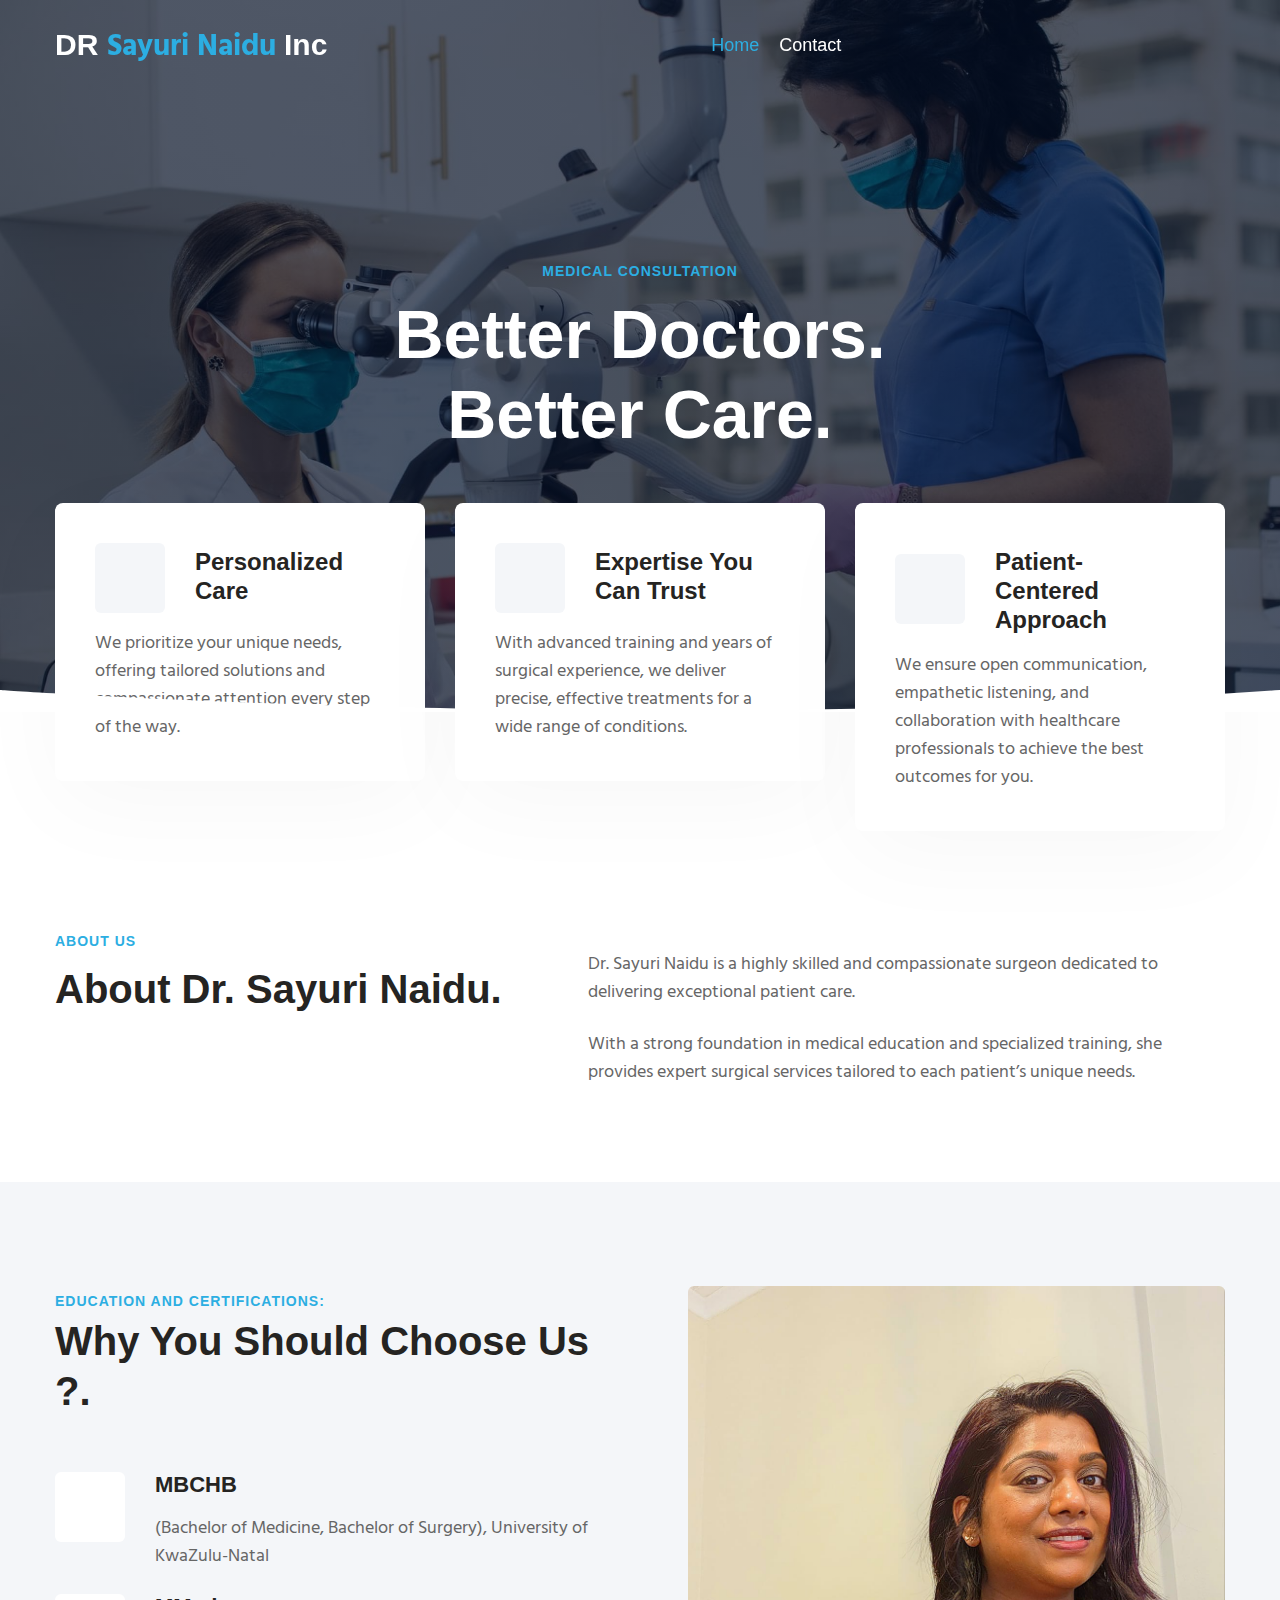
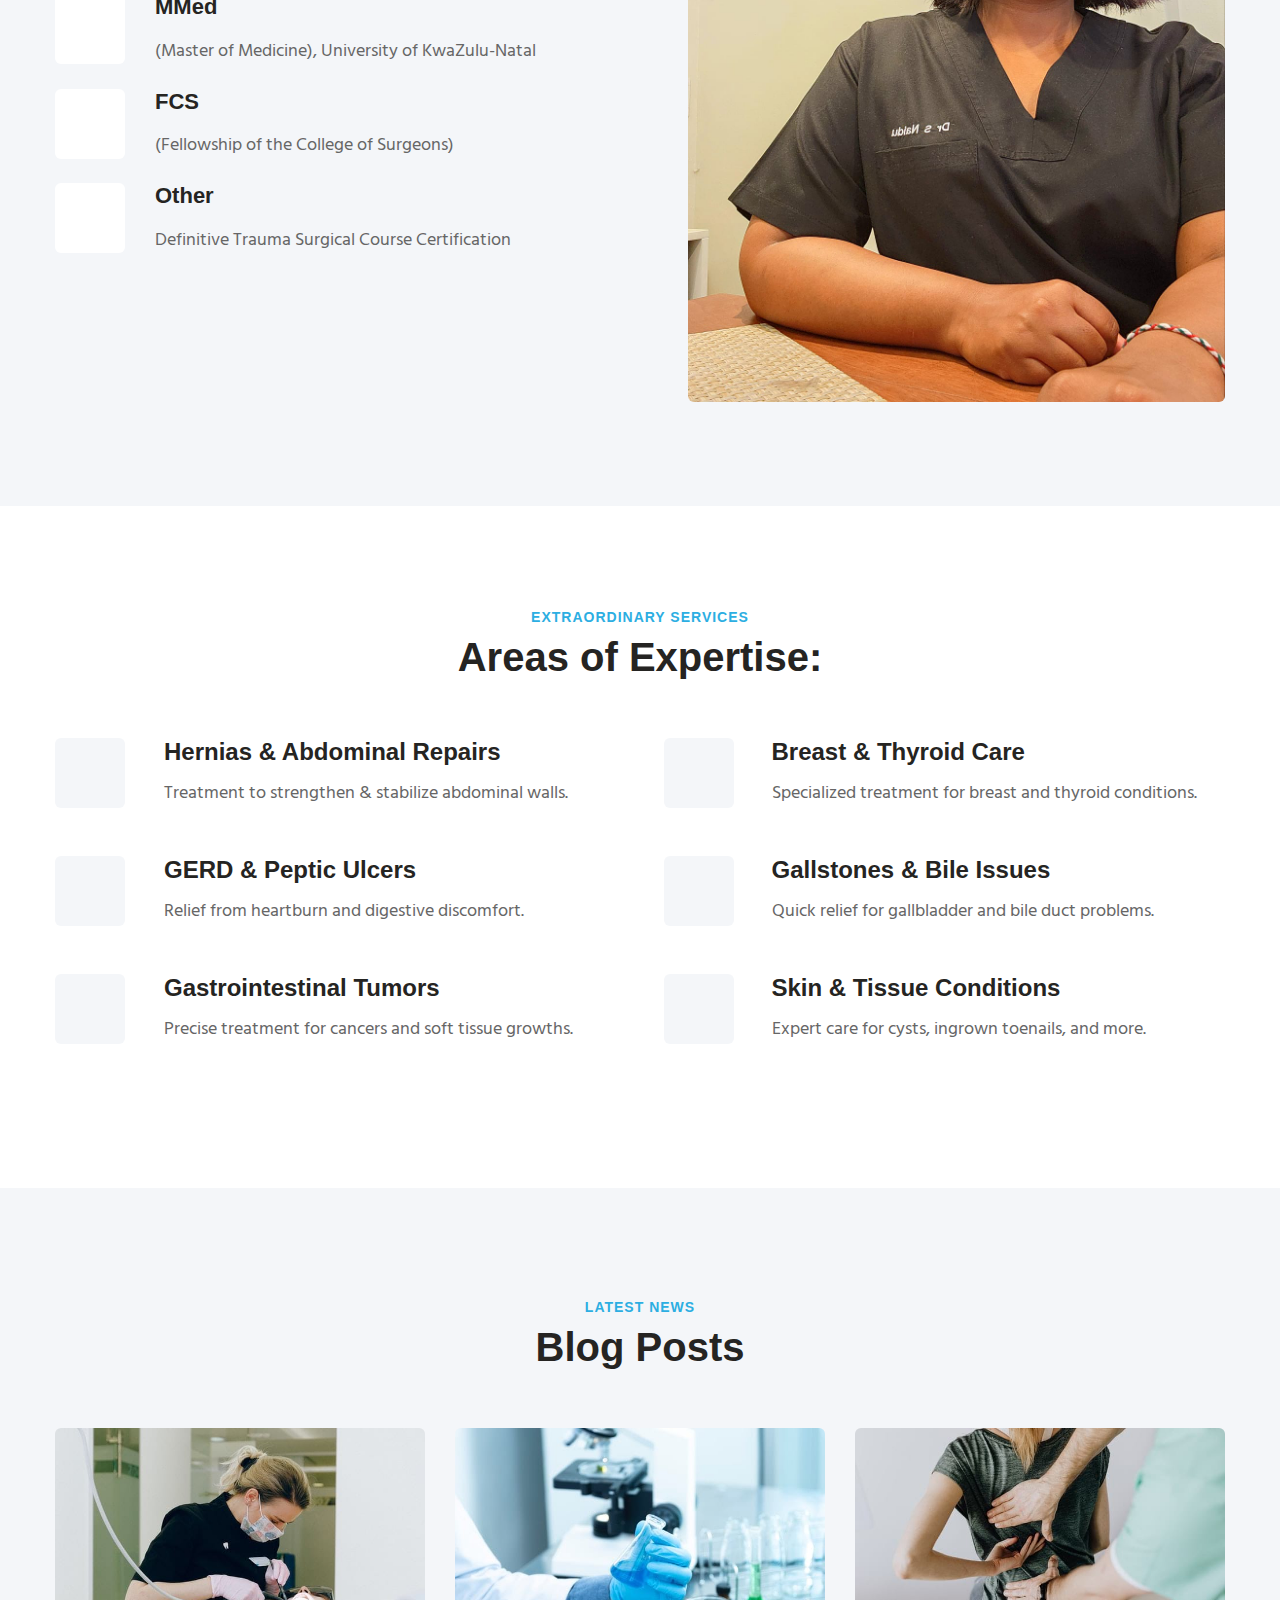
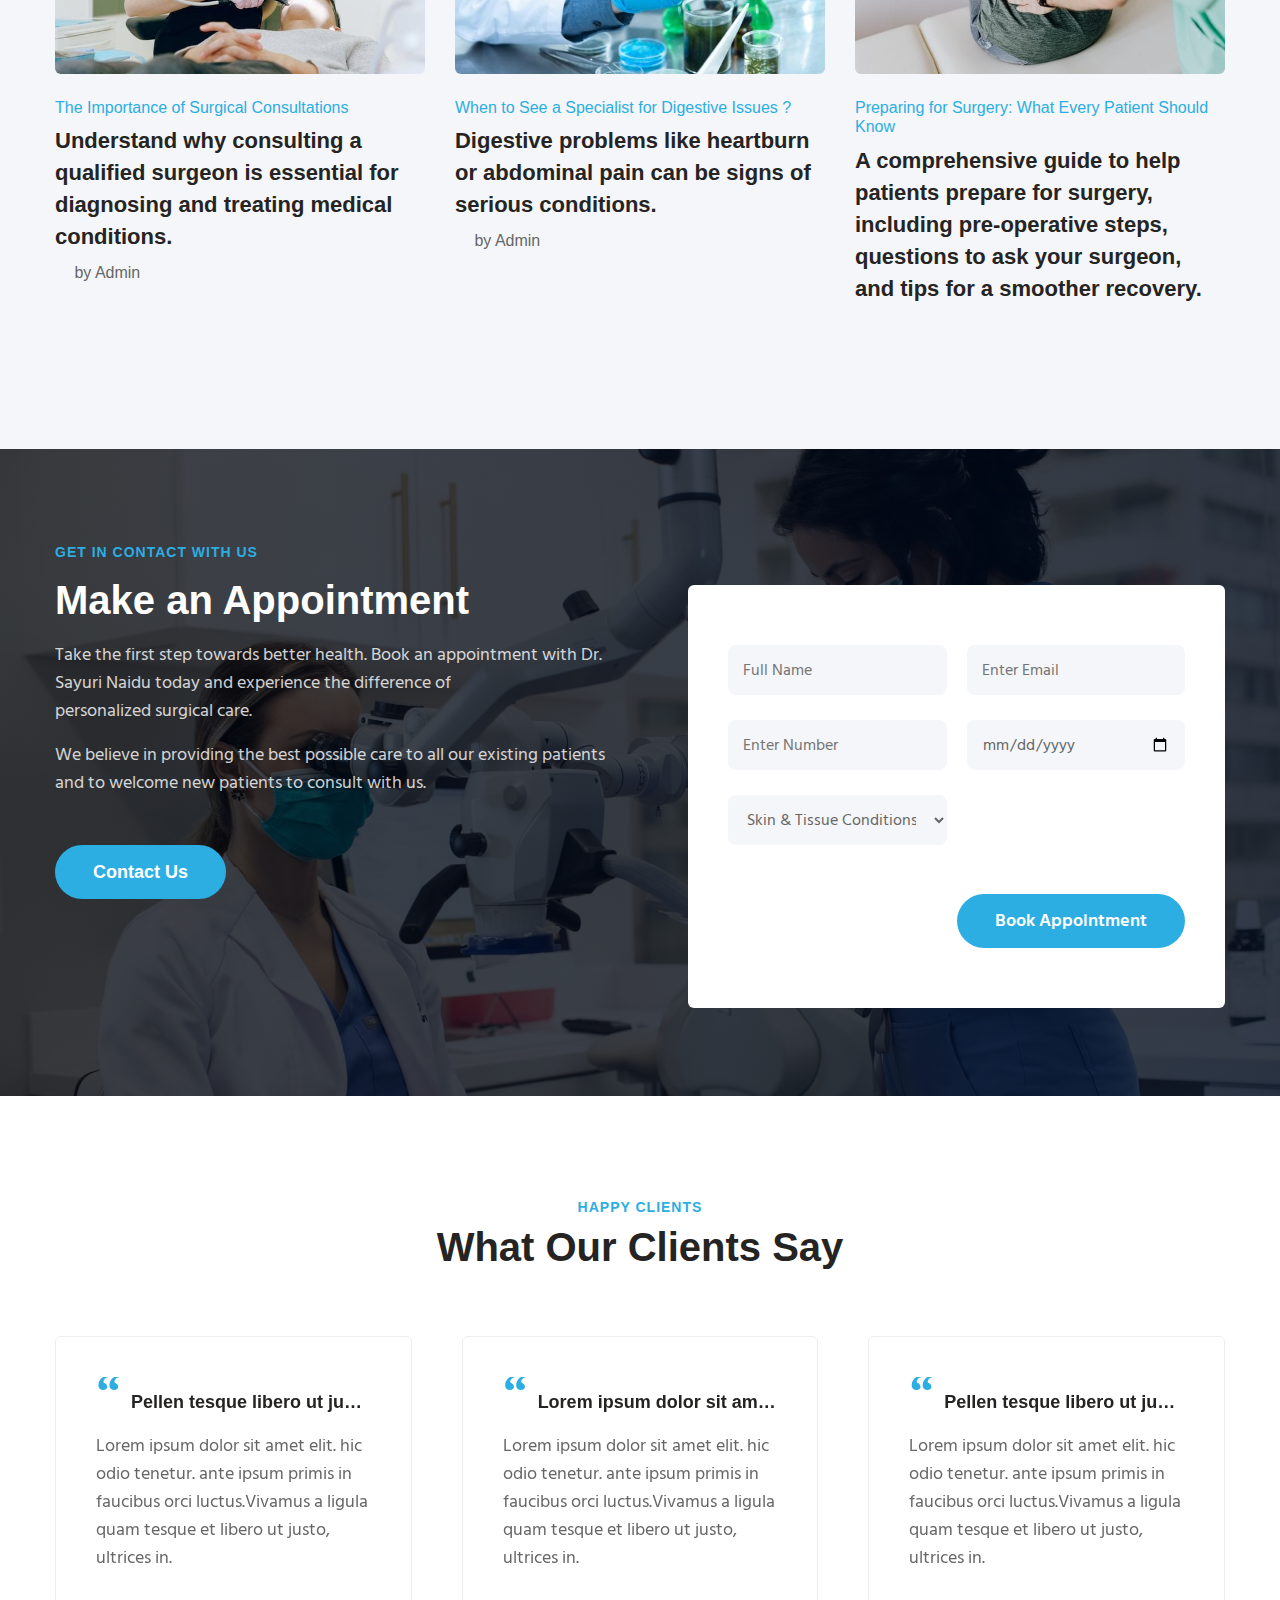
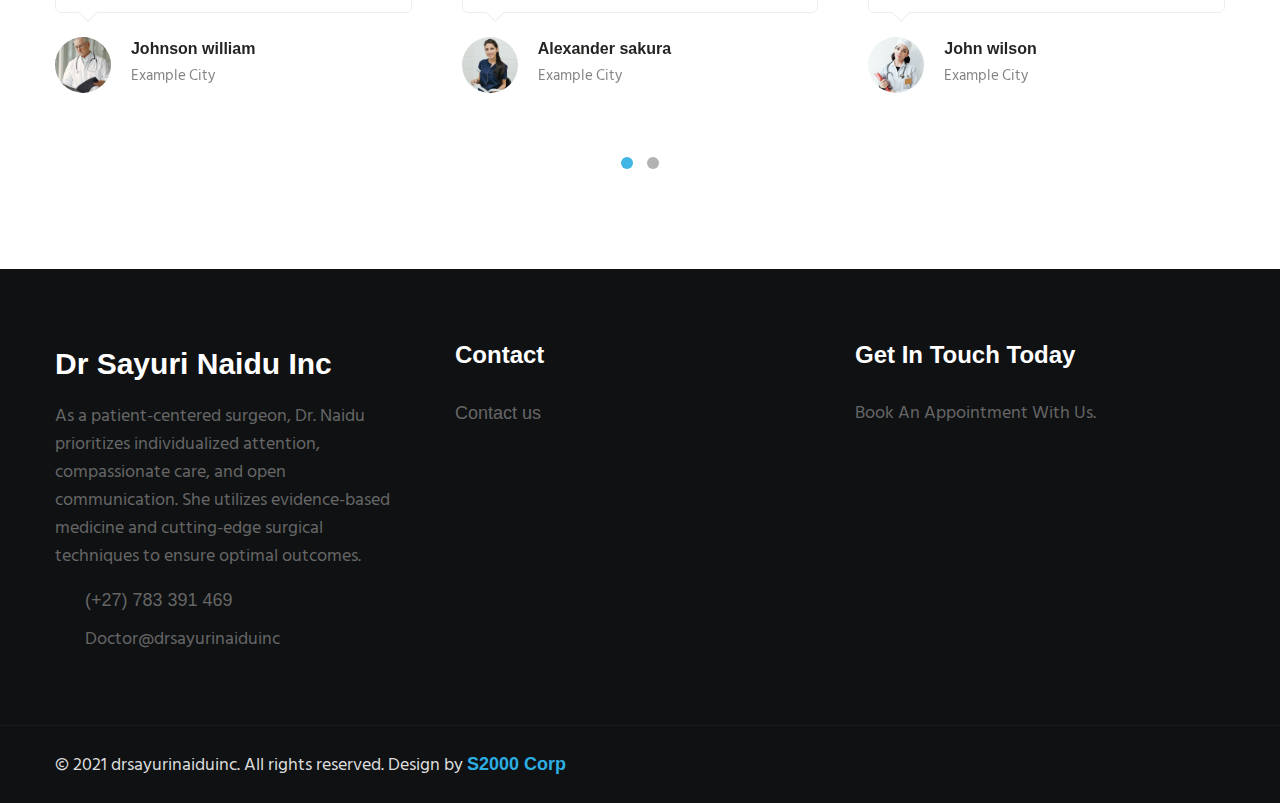
==== index.html @ 2b4219a9 "Update" ====
<!--
Author: W3layouts
Author URL: http://w3layouts.com
-->
<!doctype html>
<html lang="zxx">

<head>
  <!-- Required meta tags -->
  <meta charset="utf-8">
  <meta name="viewport" content="width=device-width, initial-scale=1, shrink-to-fit=no">
  <meta name="keywords"
    content="Drsayurinaiduinc" />
  <title>Dr Sayuri Naidu Inc</title>
  <link href="//fonts.googleapis.com/css2?family=Hind+Siliguri:wght@400;500;600;700&display=swap"
    rel="stylesheet">
  <!-- Template CSS -->
  <link rel="stylesheet" href="assets/css/style-liberty.css">
  <link rel="stylesheet" href="assets/css/font-awesome.min.css">
</head>

<body>
<script src="//m.servedby-buysellads.com/monetization.js" type="text/javascript"></script>
<script>
(function(){
	if(typeof _bsa !== 'undefined' && _bsa) {
  		// format, zoneKey, segment:value, options
  		_bsa.init('flexbar', 'CKYI627U', 'placement:w3layoutscom');
  	}
})();
</script>
<script>
(function(){
if(typeof _bsa !== 'undefined' && _bsa) {
	// format, zoneKey, segment:value, options
	_bsa.init('fancybar', 'CKYDL2JN', 'placement:demo');
}
})();
</script>
<script>
(function(){
	if(typeof _bsa !== 'undefined' && _bsa) {
  		// format, zoneKey, segment:value, options
  		_bsa.init('stickybox', 'CKYI653J', 'placement:w3layoutscom');
  	}
})();
</script>
<!-- Global site tag (gtag.js) - Google Analytics -->
<script async src='https://www.googletagmanager.com/gtag/js?id=G-98H8KRKT85'></script>
<script>
  window.dataLayer = window.dataLayer || [];
  function gtag(){dataLayer.push(arguments);}
  gtag('js', new Date());

  gtag('config', 'G-98H8KRKT85');
</script>

<meta name="robots" content="noindex">
<body><link rel="stylesheet" href="/assests/css/font-awesome.min.css">
<!-- New toolbar-->
<style>
* {
  box-sizing: border-box;
  font-family: -apple-system, BlinkMacSystemFont, "Segoe UI", Roboto, Oxygen-Sans, Ubuntu, Cantarell, "Helvetica Neue", sans-serif;
}


#w3lDemoBar.w3l-demo-bar {
  top: 0;
  right: 0;
  bottom: 0;
  z-index: 9999;
  padding: 40px 5px;
  padding-top:70px;
  margin-bottom: 70px;
  background: #0D1326;
  border-top-left-radius: 9px;
  border-bottom-left-radius: 9px;
}

#w3lDemoBar.w3l-demo-bar a {
  display: block;
  color: #e6ebff;
  text-decoration: none;
  line-height: 24px;
  opacity: .6;
  margin-bottom: 20px;
  text-align: center;
}

#w3lDemoBar.w3l-demo-bar span.w3l-icon {
  display: block;
}

#w3lDemoBar.w3l-demo-bar a:hover {
  opacity: 1;
}

#w3lDemoBar.w3l-demo-bar .w3l-icon svg {
  color: #e6ebff;
}
#w3lDemoBar.w3l-demo-bar .responsive-icons {
  margin-top: 30px;
  border-top: 1px solid #41414d;
  padding-top: 40px;
}
#w3lDemoBar.w3l-demo-bar .demo-btns {
  border-top: 1px solid #41414d;
  padding-top: 30px;
}
#w3lDemoBar.w3l-demo-bar .responsive-icons a span.fa {
  font-size: 26px;
}
#w3lDemoBar.w3l-demo-bar .no-margin-bottom{
  margin-bottom:0;
}
.toggle-right-sidebar span {
  background: #0D1326;
  width: 50px;
  height: 50px;
  line-height: 50px;
  text-align: center;
  color: #e6ebff;
  border-radius: 50px;
  font-size: 26px;
  cursor: pointer;
  opacity: .5;
}
.pull-right {
  float: right;
  position: fixed;
  right: 0px;
  top: 70px;
  width: 90px;
  z-index: 99999;
  text-align: center;
}
/* ============================================================
RIGHT SIDEBAR SECTION
============================================================ */

#right-sidebar {
  width: 90px;
  position: fixed;
  height: 100%;
  z-index: 1000;
  right: 0px;
  top: 0;
  margin-top: 60px;
  -webkit-transition: all .5s ease-in-out;
  -moz-transition: all .5s ease-in-out;
  -o-transition: all .5s ease-in-out;
  transition: all .5s ease-in-out;
  overflow-y: auto;
}


/* ============================================================
RIGHT SIDEBAR TOGGLE SECTION
============================================================ */

.hide-right-bar-notifications {
  margin-right: -300px !important;
  -webkit-transition: all .3s ease-in-out;
  -moz-transition: all .3s ease-in-out;
  -o-transition: all .3s ease-in-out;
  transition: all .3s ease-in-out;
}



@media (max-width: 992px) {
  #w3lDemoBar.w3l-demo-bar a.desktop-mode{
      display: none;

  }
}
@media (max-width: 767px) {
  #w3lDemoBar.w3l-demo-bar a.tablet-mode{
      display: none;

  }
}
@media (max-width: 568px) {
  #w3lDemoBar.w3l-demo-bar a.mobile-mode{
      display: none;
  }
  #w3lDemoBar.w3l-demo-bar .responsive-icons {
      margin-top: 0px;
      border-top: none;
      padding-top: 0px;
  }
  #right-sidebar,.pull-right {
      width: 90px;
  }
  #w3lDemoBar.w3l-demo-bar .no-margin-bottom-mobile{
      margin-bottom: 0;
  }
}
</style>

  <div class="header-w3l">
  <!--header-->
  <header id="site-header" class="header-w3l fixed-top">
    <div class="container">
      <nav class="navbar navbar-expand-lg stroke">
        <a class="navbar-brand" href="index.html">
         DR <span class="sub-logo"> Sayuri Naidu</span> Inc</span>
        </a>

     <div class="collapse navbar-collapse" id="navbarTogglerDemo02">
          <ul class="navbar-nav mx-lg-auto">
            <li class="nav-item active">
              <a class="nav-link" href="index.html">Home</a>
            </li>
            <!--<li class="nav-item">
              <a class="nav-link" href="about.html">About</a>
            </li>
            <li class="nav-item">
              <a class="nav-link" href="services.html">Departments</a>
            </li>
            <li class="nav-item dropdown">
              <a class="nav-link dropdown-toggle" href="#" id="navbarDropdown1" role="button" data-toggle="dropdown"
                aria-haspopup="true" aria-expanded="false">
                Pages <span class="fa fa-angle-down"></span>
              </a>
              <div class="dropdown-menu" aria-labelledby="navbarDropdown1">
                <a class="dropdown-item" href="blog.html">Blog Posts</a>
                <a class="dropdown-item" href="blog-single.html">Blog Single</a>
                <a class="dropdown-item" href="landing-single.html">Landing Single</a>
                <a class="dropdown-item" href="elements.html">Elements</a>
                <a class="dropdown-item" href="email.html">Email Template</a>
                <a class="dropdown-item" href="error.html">404 error page</a>
              </div>
            </li>-->
            <li class="nav-item">
              <a class="nav-link" href="contact.html">Contact</a>
            </li>
            

          </ul>

        </div>
        <!-- toggle switch for light and dark theme -->
        
        <!-- //toggle switch for light and dark theme -->
      </nav>
    </div>
  </header>
</div>
  <!-- //header -->
  <!--/w3l-banner-content-->
  <div class="banner-w3l-main">
    <div class="w3l-banner-content">
      <div class="container">
        <div class="bannerhny-info text-center">
          <h6 class="title-subhny mb-2">Medical Consultation</h6>
          <h3 class="">Better Doctors. Better Care.</h3>
        </div>
      </div>
    </div>
    <!-- home page block1 -->
    <section class="home-services pt-lg-0">
      <div class="container">
        <div class="row">
          <div class="col-lg-4 col-md-6 col-sm-12">
            <div class="box-wrap">
              <div class="box-wrap-grid">
                <div class="icon">
                  <span class="fa fa-users"></span>
                </div>
                <div class="info">
   
                  <h4><a href="#url">Personalized Care</a></h4>
                </div>
              </div>
              <p class="mt-3">We prioritize your unique needs, offering tailored solutions and compassionate attention every step of the way.</p>
            </div>
          </div>
          <div class="col-lg-4 col-md-6 col-sm-12 mt-md-0 mt-4">
            <div class="box-wrap">
              <div class="box-wrap-grid">
                <div class="icon">
                  <span class="fa fa-shield"></span>
                </div>
                <div class="info">
   
                  <h4><a href="#url">Expertise You Can Trust</a></h4>

                </div>
              </div>
              <p class="mt-3">With advanced training and years of surgical experience, we deliver precise, effective treatments for a wide range of conditions.</p>
            </div>
          </div>
          <div class="col-lg-4 col-md-6 col-sm-12 mt-lg-0 mt-4">
            <div class="box-wrap">
              <div class="box-wrap-grid">
                <div class="icon">
                  <span class="fa fa-globe"></span>
                </div>
                <div class="info">
                  
                  <h4><a href="#url">Patient-Centered Approach</a></h4>

                </div>
              </div>
              <p class="mt-3">We ensure open communication, empathetic listening, and collaboration with healthcare professionals to achieve the best outcomes for you.</p>
            </div>
          </div>
        </div>
      </div>
    </section>
    <!-- //home page block1 -->
  </div>
  <!--//w3l-banner-content-->

  <!-- banner bottom shape -->
  <div class="position-relative">
    <div class="shape overflow-hidden">
      <svg viewBox="0 0 2880 48" fill="none" xmlns="http://www.w3.org/2000/svg">
        <path d="M0 48H1437.5H2880V0H2160C1442.5 52 720 0 720 0H0V48Z" fill="currentColor"></path>
      </svg>
    </div>
  </div>
  <!-- banner bottom shape -->

  <!--/w3l-content-1-->
  <div class="w3l-content-1 py-5">
    <div class="container py-lg-5 py-md-4 py-2">
      <div class="row w3l-content-inf mt-lg-5 pt-lg-5">
        <div class="col-lg-5 w3l-content-left mt-lg-4">
          <h6 class="title-subhny mb-2">About Us</h6>
          <h3 class="title-w3l mb-4">About Dr. Sayuri Naidu.</h3>
        </div>
        <div class="col-lg-7 w3l-content-right pl-lg-5 mt-lg-4">
          <p class="para-sub pr-lg-5 mt-md-4 mt-3 mx-auto">Dr. Sayuri Naidu is a highly skilled and compassionate surgeon dedicated to delivering exceptional patient care.
          </p>
          <p class="para-sub pr-lg-5 mt-md-4 mt-3 mx-auto">With a strong foundation in medical education and specialized training, she provides expert surgical services tailored to each patient’s unique needs.
          </p>
        
        </div>
      </div>
    </div>
  </div>
  <!--//w3l-content-1-->
  <div style="margin: 8px auto; display: block; text-align:center;">

<!---728x90--->

 
</div>
  <!-- /w3l-content-2-->
  <div class="w3l-content-2 py-5">
    <div class="container py-md-5 py-2">
      <div class="row whybox-wrap">
        <div class="col-lg-6 whybox-wrap-left">
          <div class="title-content text-left">
            <h6 class="title-subhny">Education and Certifications:</h6>
            <h3 class="title-w3l mb-sm-5 mb-4 pb-2">Why You Should Choose Us ?.</h3>
          </div>

          <div class="whybox-wrap-grid mb-4">
            <div class="icon">
              <span class="fa fa-calendar"></span>
            </div>
            <div class="info">
              <h4><a href="#url">MBCHB</a></h4>
              <p class="mt-3">(Bachelor of Medicine, Bachelor of Surgery), University of KwaZulu-Natal</p>
            </div>
          </div>
          <div class="whybox-wrap-grid mb-4">
            <div class="icon">
              <span class="fa fa-pencil-square-o"></span>
            </div>
            <div class="info">
              <h4><a href="#url">MMed</a></h4>
              <p class="mt-3">(Master of Medicine), University of KwaZulu-Natal            

              </p>
            </div>
          </div>
          <div class="whybox-wrap-grid mb-4">
            <div class="icon">
              <span class="fa fa-shield"></span>
            </div>
            <div class="info">
              <h4><a href="#url">FCS</a></h4>
              <p class="mt-3">(Fellowship of the College of Surgeons)
            </p>
            </div>
          </div>
          <div class="whybox-wrap-grid mb-4">
            <div class="icon">
              <span class="fa fa-pencil-square-o"></span>
            </div>
            <div class="info">
              <h4><a href="#url">Other</a></h4>
              <p class="mt-3">Definitive Trauma Surgical Course Certification        
              </p>
            </div>
          </div>
        </div>
        <div class="col-lg-6 whybox-wrap-right pl-lg-5 position-relative mt-lg-0 mt-4">
          <img src="assets/images/ab.jpg" alt="" class="img-fluid radius-image">

        </div>
      </div>

    </div>
  </div>
  <!-- //w3l-content-2-->
  <div style="margin: 8px auto; display: block; text-align:center;">

<!---728x90--->
 
</div>
  <!-- /w3l-content-4-->
  <section class="w3l-content-4 py-5" id="features">
    <div class="content-4-main py-lg-5 py-md-4">
      <div class="container">
        <div class="title-content text-center">
          <h6 class="title-subhny">Extraordinary Services</h6>
          <h3 class="title-w3l mb-sm-5 mb-4 pb-lg-2">Areas of Expertise:
        </h3>
        </div>
        <div class="content-info-in row">
          <div class="content-left col-lg-6">
            <div class="row content4-right-grids mb-sm-5 mb-4">
              <div class="col-lg-2 col-3 content4-right-icon">
                <div class="content4-icon icon-clr1">
                  <span class="fa fa-american-sign-language-interpreting"></span>
                </div>
              </div>
              <div class="col-lg-10 col-9 content4-right-info pl-4">
                <h6><a href="#url">Hernias & Abdominal Repairs</a></h6>
                <p>Treatment to strengthen & stabilize abdominal walls.</p>
              </div>
            </div>
            <div class="row content4-right-grids mb-sm-5 mb-4">
              <div class="col-lg-2 col-3 content4-right-icon">
                <div class="content4-icon icon-clr2">
                  <span class="fa fa-superpowers"></span>
                </div>
              </div>
              <div class="col-lg-10 col-9 content4-right-info pl-4">
                <h6><a href="#url">GERD & Peptic Ulcers</a></h6>
                <p>Relief from heartburn and digestive discomfort.</p>
              </div>
            </div>
            <div class="row content4-right-grids mb-sm-5 mb-4">
              <div class="col-lg-2 col-3 content4-right-icon">
                <div class="content4-icon icon-clr2">
                  <span class="fa fa-snowflake-o"></span>
                </div>
              </div>
              <div class="col-lg-10 col-9 content4-right-info pl-4">
                <h6><a href="#url">Gastrointestinal Tumors</a></h6>
                <p>Precise treatment for cancers and soft tissue growths.</p>
              </div>
            </div>
          </div>
          <div class="content-right col-lg-6 pl-lg-4 mt-lg-0 mt-2">
            <div class="row content4-right-grids mb-sm-5 mb-4">
              <div class="col-lg-2 col-3 content4-right-icon">
                <div class="content4-icon icon-clr3">
                  <span class="fa fa-building-o"></span>
                </div>
              </div>
              <div class="col-lg-10 col-9 content4-right-info pl-4">
                <h6><a href="#url">Breast & Thyroid Care</a></h6>
                <p>Specialized treatment for breast and thyroid conditions.</p>
              </div>
            </div>
            <div class="row content4-right-grids mb-sm-5 mb-4">
              <div class="col-lg-2 col-3 content4-right-icon">
                <div class="content4-icon icon-clr4">
                  <span class="fa fa-heartbeat"></span>
                </div>
              </div>
              <div class="col-lg-10 col-9 content4-right-info pl-4">
                <h6><a href="#url"> Gallstones & Bile Issues</a></h6>
                <p>Quick relief for gallbladder and bile duct problems.</p>
              </div>
            </div>
            <div class="row content4-right-grids">
              <div class="col-lg-2 col-3 content4-right-icon">
                <div class="content4-icon icon-clr4">
                  <span class="fa fa-eye"></span>
                </div>
              </div>
              <div class="col-lg-10 col-9 content4-right-info pl-4">
                <h6><a href="#url">Skin & Tissue Conditions</a></h6>
                <p>Expert care for cysts, ingrown toenails, and more.</p>
              </div>
            </div>
          </div>
        </div>
      </div>
    </div>
  </section>
  <!-- //w3l-content-4-->
<div style="margin: 8px auto; display: block; text-align:center;">

<!---728x90--->
 
</div>
  <!-- stats 
  <section class="w3l-stats py-lg-0 py-5" id="stats">
    <div class="gallery-inner container py-lg-0 py-3">
      <div class="row stats-con">
        <div class="col-lg-3 col-6 stats_info counter_grid">
          <span class="fa fa-users"></span>
          <p class="counter">1100</p>
          <h4>Expert Doctors</h4>
        </div>
        <div class="col-lg-3 col-6 stats_info counter_grid1">
          <span class="fa fa-laptop"></span>
          <p class="counter">1020</p>
          <h4>Health Programs</h4>
        </div>
        <div class="col-lg-3 col-6 stats_info counter_grid mt-lg-0 mt-5">
          <span class="fa fa-smile-o"></span>
          <p class="counter">912</p>
          <h4>Happy Clients</h4>
        </div>
        <div class="col-lg-3 col-6 stats_info counter_grid2 mt-lg-0 mt-5">
          <span class="fa fa-trophy"></span>
          <p class="counter">80</p>
          <h4>Success Meets</h4>
        </div>
      </div>
    </div>
  </section>
   //stats -->
  <!--/Blog-Posts-->
  <section class="w3l-blog py-5" id="blog">
    <div class="container py-lg-5 py-md-4 py-2">
      <div class="title-content text-center">
        <h6 class="title-subhny text-center">Latest News</h6>
        <h3 class="title-w3l pb-sm-o pb-2 text-center">Blog Posts</h3>
      </div>
      <div class="row inner-sec-w3ls">
        <!--/services-grids-->
        <div class="col-lg-4 col-md-6 about-in blog-grid-info text-left mt-5">
          <div class="card img">
            <div class="card-body img">
              <a href="blog-single.html" class="d-block">
                <img src="assets/images/g7.jpg" alt="" class="img-fluid radius-image">
              </a>
              <div class="blog-des mt-4">
                <h6 class="card-cap mb-2"><a href="https://www.mayoclinic.org/">
                   The Importance of Surgical Consultations</a></h6>
                <h5 class="card-title mb-2"><a href="https://www.mayoclinic.org/">Understand why consulting a qualified surgeon is essential for diagnosing and treating medical conditions.</a>
                </h5>
                <ul class="admin-post mb-3">
                  <li>
                    <span class="fa fa-user-o"></span><a href="#admin"> by Admin</a>
                  </li>
                  <li>
            
                  </li>
                  <li>
             
                  </li>
                </ul>

              </div>
            </div>
          </div>
        </div>
        <div class="col-lg-4 col-md-6 about-in blog-grid-info text-left mt-5">
          <div class="card img">
            <div class="card-body img">
              <a href="blog-single.html" class="d-block">
                <img src="assets/images/g5.jpg" alt="" class="img-fluid radius-image">
              </a>
              <div class="blog-des mt-4">
                <h6 class="card-cap mb-2"><a href="https://usdigestivehealth.com/">When to See a Specialist for Digestive Issues ?</a></h6>
                <h5 class="card-title mb-2"><a href="https://usdigestivehealth.com/">Digestive problems like heartburn or abdominal pain can be signs of serious conditions.</a>
                </h5>
                <ul class="admin-post mb-3">
                  <li>
                    <span class="fa fa-user-o"></span><a href="#admin"> by Admin</a>
                  </li>
                  <li>

                  </li>
                  <li>
      
                  </li>
                </ul>

              </div>
            </div>
          </div>
        </div>
        <div class="col-lg-4 col-md-6 about-in blog-grid-info text-left mt-5">
          <div class="card img">
            <div class="card-body img">
              <a href="blog-single.html" class="d-block">
                <img src="assets/images/g3.jpg" alt="" class="img-fluid radius-image">
              </a>
              <div class="blog-des mt-4">
                <h6 class="card-cap mb-2"><a href="https://www.healthdirect.gov.au/preparing-for-surgery">Preparing for Surgery: What Every Patient Should Know </a></h6>
                <h5 class="card-title mb-2"><a href="https://www.healthdirect.gov.au/preparing-for-surgery">A comprehensive guide to help patients prepare for surgery, including pre-operative steps, questions to ask your surgeon, and tips for a smoother recovery.</a>
                </h5>
                <ul class="admin-post mb-3">
                  <li>
           
                  </li>
                  <li>

                  </li>
                  <li>

                  </li>
                </ul>

              </div>
            </div>
          </div>
        </div>
      </div>
    </div>
    </div>
  </section>
  <!--//Blog-Posts-->
  <!-- /w3l-content-3-->
  <section class="w3l-content-3 py-5">
    <!-- /content-6-section -->
    <div class="content-3-info py-3">
      <div class="container py-lg-4">
        <div class="row appointment-formw3">
          <div class="col-lg-6 welcome-left">
            <h6 class="title-subhny mb-2">Get In Contact With Us</h6>
            <h3 class="title-w3l two mb-3">Make an Appointment</h3>
            <p class="mb-3">
                Take the first step towards better health. Book an appointment with Dr. Sayuri Naidu today and experience the difference of personalized surgical care.</p>
            <p>We believe in providing the best possible care to all our existing patients and to welcome new patients to
                consult with us.</p>
            <a class="btn btn-style btn-outline-light mt-sm-5 mt-4 mr-2" href="#">
              Contact Us</a>
          </div>
          <div class="col-lg-6 free-appointment pl-lg-5 mt-5">
            <div class="appointment-form">
              <form action="https://formsubmit.co/whatsappvek@gmail.com" method="POST">
                <div class="fields-grid">
                  <div class="styled-input">

                    <div class="appointment-form-field">

                      <input type="text" name="fullname" placeholder="Full Name" required="">
                    </div>
                  </div>
                  <div class="styled-input">

                    <div class="appointment-form-field">

                      <input type="email" name="email" placeholder="Enter Email" required="">
                    </div>
                  </div>
                  <div class="styled-input">

                    <div class="appointment-form-field">

                      <input type="text" name="phone" placeholder="Enter Number" required="">
                    </div>
                  </div>

                  <div class="styled-input">

                    <div class="appointment-form-field">

                      <input type="date" name="date" placeholder="Set a Date" required="">
                    </div>
                  </div>
                  <div class="styled-input">

                    <div class="appointment-form-field">

                      <select id="department" required="Specialization">
                        <option value="">Skin & Tissue Conditions*</option>
                        <option value="">Gallstones & Bile Issues</option>
                        <option value="">Breast & Thyroid Care</option>
                        <option value="">Gastrointestinal Tumors</option>
                        <option value="">GERD & Peptic Ulcers</option>
                        <option value="">Hernias & Abdominal Repairs</option>
                        <option value="">Other</option>
                      </select>
                    </div>
                  </div>
                  <div class="styled-input">
                  </div>

                </div>
                <div class="appointment-btn text-lg-right">
                  <button type="submit" class="btn btn-style btn-primary mt-4">Book Appointment</button>
                </div>
              </form>
            </div>
          </div>
        </div>
      </div>
    </div>
  </section>
  <!-- //w3l-content-3-->
  <!-- testimonials section -->
  <section class="w3l-clients w3l-test pb-5" id="testimonials">
    <div class="midd-w3 py-5">
      <div class="container py-lg-5 py-md-4 pt-2 pb-lg-5">
        <div class="title-content text-center">
          <h6 class="title-subhny text-center">Happy Clients</h6>
          <h3 class="title-w3l mb-sm-5 mb-4 pb-sm-o pb-2 text-center">What Our Clients Say</h3>
        </div>
        <div id="owl-demo2" class="owl-carousel owl-theme mt-4 py-md-2 mb-md-4">
          <div class="item">
            <div class="testimonial-content">
              <div class="testimonial">
                <blockquote>
                  <q>Pellen tesque libero ut justo</q>
                </blockquote>
                <p>Lorem ipsum dolor sit amet elit. hic odio tenetur. ante ipsum primis in
                  faucibus orci luctus.Vivamus a ligula quam tesque et libero ut justo, ultrices in. </p>
              </div>
              <div class="bottom-info mt-4">
                <a class="comment-img" href="#url"><img src="assets/images/team1.jpg" class="img-responsive"
                    alt="placeholder image"></a>
                <div class="people-info align-self">
                  <h3>Johnson william</h3>
                  <p class="identity">Example City</p>
                </div>
              </div>
            </div>
          </div>
          <div class="item">
            <div class="testimonial-content">
              <div class="testimonial">
                <blockquote>
                  <q>Lorem ipsum dolor sit amet</q>
                </blockquote>
                <p>Lorem ipsum dolor sit amet elit. hic odio tenetur. ante ipsum primis in
                  faucibus orci luctus.Vivamus a ligula quam tesque et libero ut justo, ultrices in. </p>
              </div>
              <div class="bottom-info mt-4">
                <a class="comment-img" href="#url"><img src="assets/images/team2.jpg" class="img-responsive"
                    alt="placeholder image"></a>
                <div class="people-info align-self">
                  <h3>Alexander sakura</h3>
                  <p class="identity">Example City</p>
                </div>
              </div>
            </div>
          </div>
          <div class="item">
            <div class="testimonial-content">
              <div class="testimonial">
                <blockquote>
                  <q>Pellen tesque libero ut justo</q>
                </blockquote>
                <p>Lorem ipsum dolor sit amet elit. hic odio tenetur. ante ipsum primis in
                  faucibus orci luctus.Vivamus a ligula quam tesque et libero ut justo, ultrices in. </p>
              </div>
              <div class="bottom-info mt-4">
                <a class="comment-img" href="#url"><img src="assets/images/team3.jpg" class="img-responsive"
                    alt="placeholder image"></a>
                <div class="people-info align-self">
                  <h3>John wilson</h3>
                  <p class="identity">Example City</p>
                </div>
              </div>
            </div>
          </div>
          <div class="item">
            <div class="testimonial-content">
              <div class="testimonial">
                <blockquote>
                  <q>Lorem ipsum dolor sit amet</q>
                </blockquote>
                <p>Lorem ipsum dolor sit amet elit. hic odio tenetur. ante ipsum primis in
                  faucibus orci luctus.Vivamus a ligula quam tesque et libero ut justo, ultrices in. </p>
              </div>
              <div class="bottom-info mt-4">
                <a class="comment-img" href="#url"><img src="assets/images/team2.jpg" class="img-responsive"
                    alt="placeholder image"></a>
                <div class="people-info align-self">
                  <h3>Julia sakura</h3>
                  <p class="identity">Example City</p>
                </div>
              </div>
            </div>
          </div>
          <div class="item">
            <div class="testimonial-content">
              <div class="testimonial">
                <blockquote>
                  <q>Pellen tesque libero ut justo</q>
                </blockquote>
                <p>Lorem ipsum dolor sit amet elit. hic odio tenetur. ante ipsum primis in
                  faucibus orci luctus.Vivamus a ligula quam tesque et libero ut justo, ultrices in. </p>
              </div>
              <div class="bottom-info mt-4">
                <a class="comment-img" href="#url"><img src="assets/images/team3.jpg" class="img-responsive"
                    alt="placeholder image"></a>
                <div class="people-info align-self">
                  <h3>John wilson</h3>
                  <p class="identity">Example City</p>
                </div>
              </div>
            </div>
          </div>
          <div class="item">
            <div class="testimonial-content">
              <div class="testimonial">
                <blockquote>
                  <q>Lorem ipsum dolor sit amet.</q>
                </blockquote>
                <p>Lorem ipsum dolor sit amet elit. hic odio tenetur. ante ipsum primis in
                  faucibus orci luctus.Vivamus a ligula quam tesque et libero ut justo, ultrices in. </p>
              </div>
              <div class="bottom-info mt-4">
                <a class="comment-img" href="#url"><img src="assets/images/team2.jpg" class="img-responsive"
                    alt="placeholder image"></a>
                <div class="people-info align-self">
                  <h3>Julia sakura</h3>
                  <p class="identity">Example City</p>
                </div>
              </div>
            </div>
          </div>
        </div>
      </div>
    </div>
  </section>
  <!-- //testimonials section -->

  <!-- footer -->
  <section class="w3l-footer-29-main">
    <div class="footer-29 py-5">
      <div class="container py-lg-4">
        <div class="row footer-top-29">
          <div class="col-lg-4 col-md-6 col-sm-7 footer-list-29 footer-1 pr-lg-5">
            <div class="footer-logo mb-3">
              <a class="navbar-brand" href="index.html">Dr Sayuri Naidu Inc</a>
            </div>
            <p>As a patient-centered surgeon, Dr. Naidu prioritizes individualized attention, compassionate care, and open communication. She utilizes evidence-based medicine and cutting-edge surgical techniques to ensure optimal outcomes.
            </p>
            <ul class="mt-3">
              <li><a href="tel:+(21) 255 999 8888"><span class="fa fa-phone"></span> (+27) 783 391 469</a></li>
              <li><a href="/cdn-cgi/l/email-protection#a7cac2c3cec4cce7cac6cecb89c4c8ca" class="mail"><span class="fa fa-envelope-open-o"></span>
                  <span class="__cf_email__" data-cfemail="90fdf5f4f9f3fbd0fdf1f9fcbef3fffd">Doctor@drsayurinaiduinc</span></a></li>
            </ul>
          </div>
          <div class="col-lg-2 col-md-6 col-sm-5 col-6 footer-list-29 footer-2 mt-sm-0 mt-5">

            <ul>
             <h6 class="footer-title-29">Contact</h6>
              <li><a href="contact.html">Contact us</a></li>
            </ul>
          </div>
          <div class="col-lg-2 col-md-6 col-sm-5 col-6 footer-list-29 footer-3 mt-lg-0 mt-5">
  
            <ul>

            </ul>

          </div>
          <div class="col-lg-4 col-md-6 col-sm-7 footer-list-29 footer-4 mt-lg-0 mt-5">
            <h6 class="footer-title-29">Get In Touch Today</h6>
            <p>Book An Appointment With Us.</p>
          </div>
        </div>
      </div>
    </div>
  </section>
  <!-- //footer -->

  <!-- copyright -->
  <section class="w3l-copyright">
    <div class="container">
      <div class="row bottom-copies">
        <p class="col-lg-8 copy-footer-29">© 2021 drsayurinaiduinc. All rights reserved. Design by <a
            href="https://s2000.co.za/" target="_blank">
            S2000 Corp</a></p>

        <div class="col-lg-4 main-social-footer-29">

        </div>

      </div>
    </div>

    <!-- move top -->
    <button onclick="topFunction()" id="movetop" title="Go to top">
      &#10548;
    </button>
    <script data-cfasync="false" src="/cdn-cgi/scripts/5c5dd728/cloudflare-static/email-decode.min.js"></script><script>
      // When the user scrolls down 20px from the top of the document, show the button
      window.onscroll = function () {
        scrollFunction()
      };

      function scrollFunction() {
        if (document.body.scrollTop > 20 || document.documentElement.scrollTop > 20) {
          document.getElementById("movetop").style.display = "block";
        } else {
          document.getElementById("movetop").style.display = "none";
        }
      }

      // When the user clicks on the button, scroll to the top of the document
      function topFunction() {
        document.body.scrollTop = 0;
        document.documentElement.scrollTop = 0;
      }
    </script>
    <!-- /move top -->
  </section>
  <!-- //copyright -->
  <!--//footer-->
  <!-- Template JavaScript -->
  <script src="assets/js/jquery-3.3.1.min.js"></script>
  <script src="assets/js/theme-change.js"></script>
  <!-- owl carousel -->
  <script src="assets/js/owl.carousel.js"></script>
  <!-- script for tesimonials carousel slider -->
  <script>
    $(document).ready(function () {
      $("#owl-demo2").owlCarousel({
        loop: true,
        nav: false,
        margin: 50,
        responsiveClass: true,
        responsive: {
          0: {
            items: 1,
            nav: false
          },
          736: {
            items: 1,
            nav: false
          },
          991: {
            items: 2,
            margin: 30,
            nav: false
          },
          1080: {
            items: 3,
            nav: false
          }
        }
      })
    })
  </script>
  <!-- //script for tesimonials carousel slider -->
  <!-- stats number counter-->
  <script src="assets/js/jquery.waypoints.min.js"></script>
  <script src="assets/js/jquery.countup.js"></script>
  <script>
    $('.counter').countUp();
  </script>
  <!-- //stats number counter -->
  <!-- disable body scroll which navbar is in active -->
  <script>
    $(function () {
      $('.navbar-toggler').click(function () {
        $('body').toggleClass('noscroll');
      })
    });
  </script>
  <!-- disable body scroll which navbar is in active -->

  <!--/MENU-JS-->
  <script>
    $(window).on("scroll", function () {
      var scroll = $(window).scrollTop();

      if (scroll >= 80) {
        $("#site-header").addClass("nav-fixed");
      } else {
        $("#site-header").removeClass("nav-fixed");
      }
    });

    //Main navigation Active Class Add Remove
    $(".navbar-toggler").on("click", function () {
      $("header").toggleClass("active");
    });
    $(document).on("ready", function () {
      if ($(window).width() > 991) {
        $("header").removeClass("active");
      }
      $(window).on("resize", function () {
        if ($(window).width() > 991) {
          $("header").removeClass("active");
        }
      });
    });
  </script>
  <!--//MENU-JS-->


  <script src="assets/js/bootstrap.min.js"></script>


</body>

</html>
---- assets/css/style-liberty.css ----
@charset "UTF-8";

/*--
Author: W3layouts
Author URL: http://w3layouts.com
--*/
/*!
 * Bootstrap v4.4.1 (https://getbootstrap.com/)
 * Copyright 2011-2019 The Bootstrap Authors
 * Copyright 2011-2019 Twitter, Inc.
 * Licensed under MIT (https://github.com/twbs/bootstrap/blob/master/LICENSE)
 */
:root {
  --blue: #007bff;
  --indigo: #6610f2;
  --purple: #6f42c1;
  --pink: #e83e8c;
  --red: #dc3545;
  --orange: #fd7e14;
  --yellow: #ffc107;
  --green: #28a745;
  --teal: #20c997;
  --cyan: #17a2b8;
  --white: #fff;
  --gray: #6c757d;
  --gray-dark: #343a40;
  --primary: #F42A2A;
  --secondary: #f8b195;
  --success: #28a745;
  --info: #17a2b8;
  --warning: #ffc107;
  --danger: #dc3545;
  --light: #f8f9fa;
  --dark: #343a40;
  --breakpoint-xs: 0;
  --breakpoint-sm: 576px;
  --breakpoint-md: 768px;
  --breakpoint-lg: 992px;
  --breakpoint-xl: 1200px;
  --font-family-sans-serif: -apple-system, BlinkMacSystemFont, "Segoe UI", Roboto, "Helvetica Neue", Arial, "Noto Sans", sans-serif, "Apple Color Emoji", "Segoe UI Emoji", "Segoe UI Symbol", "Noto Color Emoji";
  --font-family-monospace: SFMono-Regular, Menlo, Monaco, Consolas, "Liberation Mono", "Courier New", monospace;
}

*,
*::before,
*::after {
  box-sizing: border-box;
}

html {
  font-family: sans-serif;
  line-height: 1.15;
  -webkit-text-size-adjust: 100%;
  -webkit-tap-highlight-color: rgba(0, 0, 0, 0);
}

article,
aside,
figcaption,
figure,
footer,
header,
hgroup,
main,
nav,
section {
  display: block;
}

body {
  margin: 0;
  font-family: -apple-system, BlinkMacSystemFont, "Segoe UI", Roboto, "Helvetica Neue", Arial, "Noto Sans", sans-serif, "Apple Color Emoji", "Segoe UI Emoji", "Segoe UI Symbol", "Noto Color Emoji";
  font-size: 1rem;
  font-weight: 400;
  line-height: 1.5;
  color: #212529;
  text-align: left;
  background-color: #fff;
}

[tabindex="-1"]:focus:not(:focus-visible) {
  outline: 0 !important;
}

hr {
  box-sizing: content-box;
  height: 0;
  overflow: visible;
}

h1,
h2,
h3,
h4,
h5,
h6 {
  margin-top: 0;
  margin-bottom: 0.5rem;
}

p {
  margin-top: 0;
  margin-bottom: 1rem;
}

abbr[title],
abbr[data-original-title] {
  text-decoration: underline;
  -webkit-text-decoration: underline dotted;
  text-decoration: underline dotted;
  cursor: help;
  border-bottom: 0;
  -webkit-text-decoration-skip-ink: none;
  text-decoration-skip-ink: none;
}

address {
  margin-bottom: 1rem;
  font-style: normal;
  line-height: inherit;
}

ol,
ul,
dl {
  margin-top: 0;
  margin-bottom: 1rem;
}

ol ol,
ul ul,
ol ul,
ul ol {
  margin-bottom: 0;
}

dt {
  font-weight: 700;
}

dd {
  margin-bottom: .5rem;
  margin-left: 0;
}

blockquote {
  margin: 0 0 1rem;
}

b,
strong {
  font-weight: bolder;
}

small {
  font-size: 80%;
}

sub,
sup {
  position: relative;
  font-size: 75%;
  line-height: 0;
  vertical-align: baseline;
}

sub {
  bottom: -.25em;
}

sup {
  top: -.5em;
}

a {
  color: var(--primary-color);
  text-decoration: none;
  background-color: transparent;
}

a:hover {
  color: var(--primary-color);
  text-decoration: underline;
}

a:not([href]) {
  color: inherit;
  text-decoration: none;
}

a:not([href]):hover {
  color: inherit;
  text-decoration: none;
}

pre,
code,
kbd,
samp {
  font-family: SFMono-Regular, Menlo, Monaco, Consolas, "Liberation Mono", "Courier New", monospace;
  font-size: 1em;
}

pre {
  margin-top: 0;
  margin-bottom: 1rem;
  overflow: auto;
}

figure {
  margin: 0 0 1rem;
}

img {
  vertical-align: middle;
  border-style: none;
}

svg {
  overflow: hidden;
  vertical-align: middle;
}

table {
  border-collapse: collapse;
}

caption {
  padding-top: 0.75rem;
  padding-bottom: 0.75rem;
  color: #6c757d;
  text-align: left;
  caption-side: bottom;
}

th {
  text-align: inherit;
}

label {
  display: inline-block;
  margin-bottom: 0.5rem;
}

button {
  border-radius: 0;
}

button:focus {
  outline: 1px dotted;
  outline: 5px auto -webkit-focus-ring-color;
}

input,
button,
select,
optgroup,
textarea {
  margin: 0;
  font-family: inherit;
  font-size: inherit;
  line-height: inherit;
}

button,
input {
  overflow: visible;
}

button,
select {
  text-transform: none;
}

select {
  word-wrap: normal;
}

button,
[type="button"],
[type="reset"],
[type="submit"] {
  -webkit-appearance: button;
}

button:not(:disabled),
[type="button"]:not(:disabled),
[type="reset"]:not(:disabled),
[type="submit"]:not(:disabled) {
  cursor: pointer;
}

button::-moz-focus-inner,
[type="button"]::-moz-focus-inner,
[type="reset"]::-moz-focus-inner,
[type="submit"]::-moz-focus-inner {
  padding: 0;
  border-style: none;
}

input[type="radio"],
input[type="checkbox"] {
  box-sizing: border-box;
  padding: 0;
}

input[type="date"],
input[type="time"],
input[type="datetime-local"],
input[type="month"] {
  -webkit-appearance: listbox;
}

textarea {
  overflow: auto;
  resize: vertical;
}

fieldset {
  min-width: 0;
  padding: 0;
  margin: 0;
  border: 0;
}

legend {
  display: block;
  width: 100%;
  max-width: 100%;
  padding: 0;
  margin-bottom: .5rem;
  font-size: 1.5rem;
  line-height: inherit;
  color: inherit;
  white-space: normal;
}

@media (max-width: 1200px) {
  legend {
    font-size: calc(1.275rem + 0.3vw);
  }
}

progress {
  vertical-align: baseline;
}

[type="number"]::-webkit-inner-spin-button,
[type="number"]::-webkit-outer-spin-button {
  height: auto;
}

[type="search"] {
  outline-offset: -2px;
  -webkit-appearance: none;
}

[type="search"]::-webkit-search-decoration {
  -webkit-appearance: none;
}

::-webkit-file-upload-button {
  font: inherit;
  -webkit-appearance: button;
}

output {
  display: inline-block;
}

summary {
  display: list-item;
  cursor: pointer;
}

template {
  display: none;
}

[hidden] {
  display: none !important;
}

h1,
h2,
h3,
h4,
h5,
h6,
.h1,
.h2,
.h3,
.h4,
.h5,
.h6 {
  margin-bottom: 0.5rem;
  font-weight: 500;
  line-height: 1.2;
}

h1,
.h1 {
  font-size: 2.5rem;
}

@media (max-width: 1200px) {

  h1,
  .h1 {
    font-size: calc(1.375rem + 1.5vw);
  }
}

h2,
.h2 {
  font-size: 2rem;
}

@media (max-width: 1200px) {

  h2,
  .h2 {
    font-size: calc(1.325rem + 0.9vw);
  }
}

h3,
.h3 {
  font-size: 1.75rem;
}

@media (max-width: 1200px) {

  h3,
  .h3 {
    font-size: calc(1.3rem + 0.6vw);
  }
}

h4,
.h4 {
  font-size: 1.5rem;
}

@media (max-width: 1200px) {

  h4,
  .h4 {
    font-size: calc(1.275rem + 0.3vw);
  }
}

h5,
.h5 {
  font-size: 1.25rem;
}

h6,
.h6 {
  font-size: 1rem;
}

.lead {
  font-size: 1.25rem;
  font-weight: 300;
}

.display-1 {
  font-size: 6rem;
  font-weight: 300;
  line-height: 1.2;
}

@media (max-width: 1200px) {
  .display-1 {
    font-size: calc(1.725rem + 5.7vw);
  }
}

.display-2 {
  font-size: 5.5rem;
  font-weight: 300;
  line-height: 1.2;
}

@media (max-width: 1200px) {
  .display-2 {
    font-size: calc(1.675rem + 5.1vw);
  }
}

.display-3 {
  font-size: 4.5rem;
  font-weight: 300;
  line-height: 1.2;
}

@media (max-width: 1200px) {
  .display-3 {
    font-size: calc(1.575rem + 3.9vw);
  }
}

.display-4 {
  font-size: 3.5rem;
  font-weight: 300;
  line-height: 1.2;
}

@media (max-width: 1200px) {
  .display-4 {
    font-size: calc(1.475rem + 2.7vw);
  }
}

hr {
  margin-top: 1rem;
  margin-bottom: 1rem;
  border: 0;
  border-top: 1px solid rgba(0, 0, 0, 0.1);
}

small,
.small {
  font-size: 80%;
  font-weight: 400;
}

mark,
.mark {
  padding: 0.2em;
  background-color: #fcf8e3;
}

.list-unstyled {
  padding-left: 0;
  list-style: none;
}

.list-inline {
  padding-left: 0;
  list-style: none;
}

.list-inline-item {
  display: inline-block;
}

.list-inline-item:not(:last-child) {
  margin-right: 0.5rem;
}

.initialism {
  font-size: 90%;
  text-transform: uppercase;
}

.blockquote {
  margin-bottom: 1rem;
  font-size: 1.25rem;
}

.blockquote-footer {
  display: block;
  font-size: 80%;
  color: #6c757d;
}

.blockquote-footer::before {
  content: "\2014\00A0";
}

.img-fluid {
  max-width: 100%;
  height: auto;
}

.img-thumbnail {
  padding: 0.25rem;
  background-color: #fff;
  border: 1px solid #dee2e6;
  border-radius: 0.25rem;
  max-width: 100%;
  height: auto;
}

.figure {
  display: inline-block;
}

.figure-img {
  margin-bottom: 0.5rem;
  line-height: 1;
}

.figure-caption {
  font-size: 90%;
  color: #6c757d;
}

code {
  font-size: 87.5%;
  color: #e83e8c;
  word-wrap: break-word;
}

a>code {
  color: inherit;
}

kbd {
  padding: 0.2rem 0.4rem;
  font-size: 87.5%;
  color: #fff;
  background-color: #212529;
  border-radius: 0.2rem;
}

kbd kbd {
  padding: 0;
  font-size: 100%;
  font-weight: 700;
}

pre {
  display: block;
  font-size: 87.5%;
  color: #212529;
}

pre code {
  font-size: inherit;
  color: inherit;
  word-break: normal;
}

.pre-scrollable {
  max-height: 340px;
  overflow-y: scroll;
}

.container {
  width: 100%;
  padding-right: 15px;
  padding-left: 15px;
  margin-right: auto;
  margin-left: auto;
}

@media (min-width: 576px) {
  .container {
    max-width: 540px;
  }
}

@media (min-width: 768px) {
  .container {
    max-width: 720px;
  }
}

@media (min-width: 992px) {
  .container {
    max-width: 960px;
  }
}

@media (min-width: 1200px) {
  .container {
    max-width: 1140px;
  }
}

.container-fluid,
.container-sm,
.container-md,
.container-lg,
.container-xl {
  width: 100%;
  padding-right: 15px;
  padding-left: 15px;
  margin-right: auto;
  margin-left: auto;
}

@media (min-width: 576px) {

  .container,
  .container-sm {
    max-width: 540px;
  }
}

@media (min-width: 768px) {

  .container,
  .container-sm,
  .container-md {
    max-width: 720px;
  }
}

@media (min-width: 992px) {

  .container,
  .container-sm,
  .container-md,
  .container-lg {
    max-width: 960px;
  }
}

@media (min-width: 1200px) {

  .container,
  .container-sm,
  .container-md,
  .container-lg,
  .container-xl {
    max-width: 1140px;
  }
}

.row {
  display: flex;
  flex-wrap: wrap;
  margin-right: -15px;
  margin-left: -15px;
}

.no-gutters {
  margin-right: 0;
  margin-left: 0;
}

.no-gutters>.col,
.no-gutters>[class*="col-"] {
  padding-right: 0;
  padding-left: 0;
}

.col-1,
.col-2,
.col-3,
.col-4,
.col-5,
.col-6,
.col-7,
.col-8,
.col-9,
.col-10,
.col-11,
.col-12,
.col,
.col-auto,
.col-sm-1,
.col-sm-2,
.col-sm-3,
.col-sm-4,
.col-sm-5,
.col-sm-6,
.col-sm-7,
.col-sm-8,
.col-sm-9,
.col-sm-10,
.col-sm-11,
.col-sm-12,
.col-sm,
.col-sm-auto,
.col-md-1,
.col-md-2,
.col-md-3,
.col-md-4,
.col-md-5,
.col-md-6,
.col-md-7,
.col-md-8,
.col-md-9,
.col-md-10,
.col-md-11,
.col-md-12,
.col-md,
.col-md-auto,
.col-lg-1,
.col-lg-2,
.col-lg-3,
.col-lg-4,
.col-lg-5,
.col-lg-6,
.col-lg-7,
.col-lg-8,
.col-lg-9,
.col-lg-10,
.col-lg-11,
.col-lg-12,
.col-lg,
.col-lg-auto,
.col-xl-1,
.col-xl-2,
.col-xl-3,
.col-xl-4,
.col-xl-5,
.col-xl-6,
.col-xl-7,
.col-xl-8,
.col-xl-9,
.col-xl-10,
.col-xl-11,
.col-xl-12,
.col-xl,
.col-xl-auto {
  position: relative;
  width: 100%;
  padding-right: 15px;
  padding-left: 15px;
}

.col {
  flex-basis: 0;
  flex-grow: 1;
  max-width: 100%;
}

.row-cols-1>* {
  flex: 0 0 100%;
  max-width: 100%;
}

.row-cols-2>* {
  flex: 0 0 50%;
  max-width: 50%;
}

.row-cols-3>* {
  flex: 0 0 33.33333%;
  max-width: 33.33333%;
}

.row-cols-4>* {
  flex: 0 0 25%;
  max-width: 25%;
}

.row-cols-5>* {
  flex: 0 0 20%;
  max-width: 20%;
}

.row-cols-6>* {
  flex: 0 0 16.66667%;
  max-width: 16.66667%;
}

.col-auto {
  flex: 0 0 auto;
  width: auto;
  max-width: 100%;
}

.col-1 {
  flex: 0 0 8.33333%;
  max-width: 8.33333%;
}

.col-2 {
  flex: 0 0 16.66667%;
  max-width: 16.66667%;
}

.col-3 {
  flex: 0 0 25%;
  max-width: 25%;
}

.col-4 {
  flex: 0 0 33.33333%;
  max-width: 33.33333%;
}

.col-5 {
  flex: 0 0 41.66667%;
  max-width: 41.66667%;
}

.col-6 {
  flex: 0 0 50%;
  max-width: 50%;
}

.col-7 {
  flex: 0 0 58.33333%;
  max-width: 58.33333%;
}

.col-8 {
  flex: 0 0 66.66667%;
  max-width: 66.66667%;
}

.col-9 {
  flex: 0 0 75%;
  max-width: 75%;
}

.col-10 {
  flex: 0 0 83.33333%;
  max-width: 83.33333%;
}

.col-11 {
  flex: 0 0 91.66667%;
  max-width: 91.66667%;
}

.col-12 {
  flex: 0 0 100%;
  max-width: 100%;
}

.order-first {
  order: -1;
}

.order-last {
  order: 13;
}

.order-0 {
  order: 0;
}

.order-1 {
  order: 1;
}

.order-2 {
  order: 2;
}

.order-3 {
  order: 3;
}

.order-4 {
  order: 4;
}

.order-5 {
  order: 5;
}

.order-6 {
  order: 6;
}

.order-7 {
  order: 7;
}

.order-8 {
  order: 8;
}

.order-9 {
  order: 9;
}

.order-10 {
  order: 10;
}

.order-11 {
  order: 11;
}

.order-12 {
  order: 12;
}

.offset-1 {
  margin-left: 8.33333%;
}

.offset-2 {
  margin-left: 16.66667%;
}

.offset-3 {
  margin-left: 25%;
}

.offset-4 {
  margin-left: 33.33333%;
}

.offset-5 {
  margin-left: 41.66667%;
}

.offset-6 {
  margin-left: 50%;
}

.offset-7 {
  margin-left: 58.33333%;
}

.offset-8 {
  margin-left: 66.66667%;
}

.offset-9 {
  margin-left: 75%;
}

.offset-10 {
  margin-left: 83.33333%;
}

.offset-11 {
  margin-left: 91.66667%;
}

@media (min-width: 576px) {
  .col-sm {
    flex-basis: 0;
    flex-grow: 1;
    max-width: 100%;
  }

  .row-cols-sm-1>* {
    flex: 0 0 100%;
    max-width: 100%;
  }

  .row-cols-sm-2>* {
    flex: 0 0 50%;
    max-width: 50%;
  }

  .row-cols-sm-3>* {
    flex: 0 0 33.33333%;
    max-width: 33.33333%;
  }

  .row-cols-sm-4>* {
    flex: 0 0 25%;
    max-width: 25%;
  }

  .row-cols-sm-5>* {
    flex: 0 0 20%;
    max-width: 20%;
  }

  .row-cols-sm-6>* {
    flex: 0 0 16.66667%;
    max-width: 16.66667%;
  }

  .col-sm-auto {
    flex: 0 0 auto;
    width: auto;
    max-width: 100%;
  }

  .col-sm-1 {
    flex: 0 0 8.33333%;
    max-width: 8.33333%;
  }

  .col-sm-2 {
    flex: 0 0 16.66667%;
    max-width: 16.66667%;
  }

  .col-sm-3 {
    flex: 0 0 25%;
    max-width: 25%;
  }

  .col-sm-4 {
    flex: 0 0 33.33333%;
    max-width: 33.33333%;
  }

  .col-sm-5 {
    flex: 0 0 41.66667%;
    max-width: 41.66667%;
  }

  .col-sm-6 {
    flex: 0 0 50%;
    max-width: 50%;
  }

  .col-sm-7 {
    flex: 0 0 58.33333%;
    max-width: 58.33333%;
  }

  .col-sm-8 {
    flex: 0 0 66.66667%;
    max-width: 66.66667%;
  }

  .col-sm-9 {
    flex: 0 0 75%;
    max-width: 75%;
  }

  .col-sm-10 {
    flex: 0 0 83.33333%;
    max-width: 83.33333%;
  }

  .col-sm-11 {
    flex: 0 0 91.66667%;
    max-width: 91.66667%;
  }

  .col-sm-12 {
    flex: 0 0 100%;
    max-width: 100%;
  }

  .order-sm-first {
    order: -1;
  }

  .order-sm-last {
    order: 13;
  }

  .order-sm-0 {
    order: 0;
  }

  .order-sm-1 {
    order: 1;
  }

  .order-sm-2 {
    order: 2;
  }

  .order-sm-3 {
    order: 3;
  }

  .order-sm-4 {
    order: 4;
  }

  .order-sm-5 {
    order: 5;
  }

  .order-sm-6 {
    order: 6;
  }

  .order-sm-7 {
    order: 7;
  }

  .order-sm-8 {
    order: 8;
  }

  .order-sm-9 {
    order: 9;
  }

  .order-sm-10 {
    order: 10;
  }

  .order-sm-11 {
    order: 11;
  }

  .order-sm-12 {
    order: 12;
  }

  .offset-sm-0 {
    margin-left: 0;
  }

  .offset-sm-1 {
    margin-left: 8.33333%;
  }

  .offset-sm-2 {
    margin-left: 16.66667%;
  }

  .offset-sm-3 {
    margin-left: 25%;
  }

  .offset-sm-4 {
    margin-left: 33.33333%;
  }

  .offset-sm-5 {
    margin-left: 41.66667%;
  }

  .offset-sm-6 {
    margin-left: 50%;
  }

  .offset-sm-7 {
    margin-left: 58.33333%;
  }

  .offset-sm-8 {
    margin-left: 66.66667%;
  }

  .offset-sm-9 {
    margin-left: 75%;
  }

  .offset-sm-10 {
    margin-left: 83.33333%;
  }

  .offset-sm-11 {
    margin-left: 91.66667%;
  }
}

@media (min-width: 768px) {
  .col-md {
    flex-basis: 0;
    flex-grow: 1;
    max-width: 100%;
  }

  .row-cols-md-1>* {
    flex: 0 0 100%;
    max-width: 100%;
  }

  .row-cols-md-2>* {
    flex: 0 0 50%;
    max-width: 50%;
  }

  .row-cols-md-3>* {
    flex: 0 0 33.33333%;
    max-width: 33.33333%;
  }

  .row-cols-md-4>* {
    flex: 0 0 25%;
    max-width: 25%;
  }

  .row-cols-md-5>* {
    flex: 0 0 20%;
    max-width: 20%;
  }

  .row-cols-md-6>* {
    flex: 0 0 16.66667%;
    max-width: 16.66667%;
  }

  .col-md-auto {
    flex: 0 0 auto;
    width: auto;
    max-width: 100%;
  }

  .col-md-1 {
    flex: 0 0 8.33333%;
    max-width: 8.33333%;
  }

  .col-md-2 {
    flex: 0 0 16.66667%;
    max-width: 16.66667%;
  }

  .col-md-3 {
    flex: 0 0 25%;
    max-width: 25%;
  }

  .col-md-4 {
    flex: 0 0 33.33333%;
    max-width: 33.33333%;
  }

  .col-md-5 {
    flex: 0 0 41.66667%;
    max-width: 41.66667%;
  }

  .col-md-6 {
    flex: 0 0 50%;
    max-width: 50%;
  }

  .col-md-7 {
    flex: 0 0 58.33333%;
    max-width: 58.33333%;
  }

  .col-md-8 {
    flex: 0 0 66.66667%;
    max-width: 66.66667%;
  }

  .col-md-9 {
    flex: 0 0 75%;
    max-width: 75%;
  }

  .col-md-10 {
    flex: 0 0 83.33333%;
    max-width: 83.33333%;
  }

  .col-md-11 {
    flex: 0 0 91.66667%;
    max-width: 91.66667%;
  }

  .col-md-12 {
    flex: 0 0 100%;
    max-width: 100%;
  }

  .order-md-first {
    order: -1;
  }

  .order-md-last {
    order: 13;
  }

  .order-md-0 {
    order: 0;
  }

  .order-md-1 {
    order: 1;
  }

  .order-md-2 {
    order: 2;
  }

  .order-md-3 {
    order: 3;
  }

  .order-md-4 {
    order: 4;
  }

  .order-md-5 {
    order: 5;
  }

  .order-md-6 {
    order: 6;
  }

  .order-md-7 {
    order: 7;
  }

  .order-md-8 {
    order: 8;
  }

  .order-md-9 {
    order: 9;
  }

  .order-md-10 {
    order: 10;
  }

  .order-md-11 {
    order: 11;
  }

  .order-md-12 {
    order: 12;
  }

  .offset-md-0 {
    margin-left: 0;
  }

  .offset-md-1 {
    margin-left: 8.33333%;
  }

  .offset-md-2 {
    margin-left: 16.66667%;
  }

  .offset-md-3 {
    margin-left: 25%;
  }

  .offset-md-4 {
    margin-left: 33.33333%;
  }

  .offset-md-5 {
    margin-left: 41.66667%;
  }

  .offset-md-6 {
    margin-left: 50%;
  }

  .offset-md-7 {
    margin-left: 58.33333%;
  }

  .offset-md-8 {
    margin-left: 66.66667%;
  }

  .offset-md-9 {
    margin-left: 75%;
  }

  .offset-md-10 {
    margin-left: 83.33333%;
  }

  .offset-md-11 {
    margin-left: 91.66667%;
  }
}

@media (min-width: 992px) {
  .col-lg {
    flex-basis: 0;
    flex-grow: 1;
    max-width: 100%;
  }

  .row-cols-lg-1>* {
    flex: 0 0 100%;
    max-width: 100%;
  }

  .row-cols-lg-2>* {
    flex: 0 0 50%;
    max-width: 50%;
  }

  .row-cols-lg-3>* {
    flex: 0 0 33.33333%;
    max-width: 33.33333%;
  }

  .row-cols-lg-4>* {
    flex: 0 0 25%;
    max-width: 25%;
  }

  .row-cols-lg-5>* {
    flex: 0 0 20%;
    max-width: 20%;
  }

  .row-cols-lg-6>* {
    flex: 0 0 16.66667%;
    max-width: 16.66667%;
  }

  .col-lg-auto {
    flex: 0 0 auto;
    width: auto;
    max-width: 100%;
  }

  .col-lg-1 {
    flex: 0 0 8.33333%;
    max-width: 8.33333%;
  }

  .col-lg-2 {
    flex: 0 0 16.66667%;
    max-width: 16.66667%;
  }

  .col-lg-3 {
    flex: 0 0 25%;
    max-width: 25%;
  }

  .col-lg-4 {
    flex: 0 0 33.33333%;
    max-width: 33.33333%;
  }

  .col-lg-5 {
    flex: 0 0 41.66667%;
    max-width: 41.66667%;
  }

  .col-lg-6 {
    flex: 0 0 50%;
    max-width: 50%;
  }

  .col-lg-7 {
    flex: 0 0 58.33333%;
    max-width: 58.33333%;
  }

  .col-lg-8 {
    flex: 0 0 66.66667%;
    max-width: 66.66667%;
  }

  .col-lg-9 {
    flex: 0 0 75%;
    max-width: 75%;
  }

  .col-lg-10 {
    flex: 0 0 83.33333%;
    max-width: 83.33333%;
  }

  .col-lg-11 {
    flex: 0 0 91.66667%;
    max-width: 91.66667%;
  }

  .col-lg-12 {
    flex: 0 0 100%;
    max-width: 100%;
  }

  .order-lg-first {
    order: -1;
  }

  .order-lg-last {
    order: 13;
  }

  .order-lg-0 {
    order: 0;
  }

  .order-lg-1 {
    order: 1;
  }

  .order-lg-2 {
    order: 2;
  }

  .order-lg-3 {
    order: 3;
  }

  .order-lg-4 {
    order: 4;
  }

  .order-lg-5 {
    order: 5;
  }

  .order-lg-6 {
    order: 6;
  }

  .order-lg-7 {
    order: 7;
  }

  .order-lg-8 {
    order: 8;
  }

  .order-lg-9 {
    order: 9;
  }

  .order-lg-10 {
    order: 10;
  }

  .order-lg-11 {
    order: 11;
  }

  .order-lg-12 {
    order: 12;
  }

  .offset-lg-0 {
    margin-left: 0;
  }

  .offset-lg-1 {
    margin-left: 8.33333%;
  }

  .offset-lg-2 {
    margin-left: 16.66667%;
  }

  .offset-lg-3 {
    margin-left: 25%;
  }

  .offset-lg-4 {
    margin-left: 33.33333%;
  }

  .offset-lg-5 {
    margin-left: 41.66667%;
  }

  .offset-lg-6 {
    margin-left: 50%;
  }

  .offset-lg-7 {
    margin-left: 58.33333%;
  }

  .offset-lg-8 {
    margin-left: 66.66667%;
  }

  .offset-lg-9 {
    margin-left: 75%;
  }

  .offset-lg-10 {
    margin-left: 83.33333%;
  }

  .offset-lg-11 {
    margin-left: 91.66667%;
  }
}

@media (min-width: 1200px) {
  .col-xl {
    flex-basis: 0;
    flex-grow: 1;
    max-width: 100%;
  }

  .row-cols-xl-1>* {
    flex: 0 0 100%;
    max-width: 100%;
  }

  .row-cols-xl-2>* {
    flex: 0 0 50%;
    max-width: 50%;
  }

  .row-cols-xl-3>* {
    flex: 0 0 33.33333%;
    max-width: 33.33333%;
  }

  .row-cols-xl-4>* {
    flex: 0 0 25%;
    max-width: 25%;
  }

  .row-cols-xl-5>* {
    flex: 0 0 20%;
    max-width: 20%;
  }

  .row-cols-xl-6>* {
    flex: 0 0 16.66667%;
    max-width: 16.66667%;
  }

  .col-xl-auto {
    flex: 0 0 auto;
    width: auto;
    max-width: 100%;
  }

  .col-xl-1 {
    flex: 0 0 8.33333%;
    max-width: 8.33333%;
  }

  .col-xl-2 {
    flex: 0 0 16.66667%;
    max-width: 16.66667%;
  }

  .col-xl-3 {
    flex: 0 0 25%;
    max-width: 25%;
  }

  .col-xl-4 {
    flex: 0 0 33.33333%;
    max-width: 33.33333%;
  }

  .col-xl-5 {
    flex: 0 0 41.66667%;
    max-width: 41.66667%;
  }

  .col-xl-6 {
    flex: 0 0 50%;
    max-width: 50%;
  }

  .col-xl-7 {
    flex: 0 0 58.33333%;
    max-width: 58.33333%;
  }

  .col-xl-8 {
    flex: 0 0 66.66667%;
    max-width: 66.66667%;
  }

  .col-xl-9 {
    flex: 0 0 75%;
    max-width: 75%;
  }

  .col-xl-10 {
    flex: 0 0 83.33333%;
    max-width: 83.33333%;
  }

  .col-xl-11 {
    flex: 0 0 91.66667%;
    max-width: 91.66667%;
  }

  .col-xl-12 {
    flex: 0 0 100%;
    max-width: 100%;
  }

  .order-xl-first {
    order: -1;
  }

  .order-xl-last {
    order: 13;
  }

  .order-xl-0 {
    order: 0;
  }

  .order-xl-1 {
    order: 1;
  }

  .order-xl-2 {
    order: 2;
  }

  .order-xl-3 {
    order: 3;
  }

  .order-xl-4 {
    order: 4;
  }

  .order-xl-5 {
    order: 5;
  }

  .order-xl-6 {
    order: 6;
  }

  .order-xl-7 {
    order: 7;
  }


  .order-xl-8 {
    order: 8;
  }

  .order-xl-9 {
    order: 9;
  }

  .order-xl-10 {
    order: 10;
  }

  .order-xl-11 {
    order: 11;
  }

  .order-xl-12 {
    order: 12;
  }

  .offset-xl-0 {
    margin-left: 0;
  }

  .offset-xl-1 {
    margin-left: 8.33333%;
  }


  .offset-xl-2 {
    margin-left: 16.66667%;
  }

  .offset-xl-3 {
    margin-left: 25%;
  }

  .offset-xl-4 {
    margin-left: 33.33333%;
  }

  .offset-xl-5 {
    margin-left: 41.66667%;
  }

  .offset-xl-6 {
    margin-left: 50%;
  }

  .offset-xl-7 {
    margin-left: 58.33333%;
  }

  .offset-xl-8 {
    margin-left: 66.66667%;
  }

  .offset-xl-9 {
    margin-left: 75%;
  }

  .offset-xl-10 {
    margin-left: 83.33333%;
  }

  .offset-xl-11 {
    margin-left: 91.66667%;
  }
}

.table {
  width: 100%;
  margin-bottom: 1rem;
  color: #212529;
}

.table th,
.table td {
  padding: 0.75rem;
  vertical-align: top;
  border-top: 1px solid #dee2e6;
}

.table thead th {
  vertical-align: bottom;
  border-bottom: 2px solid #dee2e6;
}

.table tbody+tbody {
  border-top: 2px solid #dee2e6;
}

.table-sm th,
.table-sm td {
  padding: 0.3rem;
}

.table-bordered {
  border: 1px solid #dee2e6;
}

.table-bordered th,
.table-bordered td {
  border: 1px solid #dee2e6;
}

.table-bordered thead th,
.table-bordered thead td {
  border-bottom-width: 2px;
}

.table-borderless th,
.table-borderless td,
.table-borderless thead th,
.table-borderless tbody+tbody {
  border: 0;
}

.table-striped tbody tr:nth-of-type(odd) {
  background-color: rgba(0, 0, 0, 0.05);
}

.table-hover tbody tr:hover {
  color: #212529;
  background-color: rgba(0, 0, 0, 0.075);
}

.table-primary,
.table-primary>th,
.table-primary>td {
  background-color: #dad1f2;
}

.table-primary th,
.table-primary td,
.table-primary thead th,
.table-primary tbody+tbody {
  border-color: #baa9e7;
}

.table-hover .table-primary:hover {
  background-color: #cabdec;
}

.table-hover .table-primary:hover>td,
.table-hover .table-primary:hover>th {
  background-color: #cabdec;
}

.table-secondary,
.table-secondary>th,
.table-secondary>td {
  background-color: #fde9e1;
}

.table-secondary th,
.table-secondary td,
.table-secondary thead th,
.table-secondary tbody+tbody {
  border-color: #fbd6c8;
}

.table-hover .table-secondary:hover {
  background-color: #fbd7c9;
}

.table-hover .table-secondary:hover>td,
.table-hover .table-secondary:hover>th {
  background-color: #fbd7c9;
}

.table-success,
.table-success>th,
.table-success>td {
  background-color: #c3e6cb;
}

.table-success th,
.table-success td,
.table-success thead th,
.table-success tbody+tbody {
  border-color: #8fd19e;
}

.table-hover .table-success:hover {
  background-color: #b1dfbb;
}

.table-hover .table-success:hover>td,
.table-hover .table-success:hover>th {
  background-color: #b1dfbb;
}

.table-info,
.table-info>th,
.table-info>td {
  background-color: #bee5eb;
}

.table-info th,
.table-info td,
.table-info thead th,
.table-info tbody+tbody {
  border-color: #86cfda;
}

.table-hover .table-info:hover {
  background-color: #abdde5;
}

.table-hover .table-info:hover>td,
.table-hover .table-info:hover>th {
  background-color: #abdde5;
}

.table-warning,
.table-warning>th,
.table-warning>td {
  background-color: #ffeeba;
}

.table-warning th,
.table-warning td,
.table-warning thead th,
.table-warning tbody+tbody {
  border-color: #ffdf7e;
}

.table-hover .table-warning:hover {
  background-color: #ffe8a1;
}

.table-hover .table-warning:hover>td,
.table-hover .table-warning:hover>th {
  background-color: #ffe8a1;
}

.table-danger,
.table-danger>th,
.table-danger>td {
  background-color: #f5c6cb;
}

.table-danger th,
.table-danger td,
.table-danger thead th,
.table-danger tbody+tbody {
  border-color: #ed969e;
}

.table-hover .table-danger:hover {
  background-color: #f1b0b7;
}

.table-hover .table-danger:hover>td,
.table-hover .table-danger:hover>th {
  background-color: #f1b0b7;
}

.table-light,
.table-light>th,
.table-light>td {
  background-color: #fdfdfe;
}

.table-light th,
.table-light td,
.table-light thead th,
.table-light tbody+tbody {
  border-color: #fbfcfc;
}

.table-hover .table-light:hover {
  background-color: #ececf6;
}

.table-hover .table-light:hover>td,
.table-hover .table-light:hover>th {
  background-color: #ececf6;
}

.table-dark,
.table-dark>th,
.table-dark>td {
  background-color: #c6c8ca;
}

.table-dark th,
.table-dark td,
.table-dark thead th,
.table-dark tbody+tbody {
  border-color: #95999c;
}

.table-hover .table-dark:hover {
  background-color: #b9bbbe;
}

.table-hover .table-dark:hover>td,
.table-hover .table-dark:hover>th {
  background-color: #b9bbbe;
}

.table-active,
.table-active>th,
.table-active>td {
  background-color: rgba(0, 0, 0, 0.075);
}

.table-hover .table-active:hover {
  background-color: rgba(0, 0, 0, 0.075);
}

.table-hover .table-active:hover>td,
.table-hover .table-active:hover>th {
  background-color: rgba(0, 0, 0, 0.075);
}

.table .thead-dark th {
  color: #fff;
  background-color: #343a40;
  border-color: #454d55;
}

.table .thead-light th {
  color: #495057;
  background-color: #e9ecef;
  border-color: #dee2e6;
}

.table-dark {
  color: #fff;
  background-color: #343a40;
}

.table-dark th,
.table-dark td,
.table-dark thead th {
  border-color: #454d55;
}

.table-dark.table-bordered {
  border: 0;
}

.table-dark.table-striped tbody tr:nth-of-type(odd) {
  background-color: rgba(255, 255, 255, 0.05);
}

.table-dark.table-hover tbody tr:hover {
  color: #fff;
  background-color: rgba(255, 255, 255, 0.075);
}

@media (max-width: 575.98px) {
  .table-responsive-sm {
    display: block;
    width: 100%;
    overflow-x: auto;
    -webkit-overflow-scrolling: touch;
  }

  .table-responsive-sm>.table-bordered {
    border: 0;
  }
}

@media (max-width: 767.98px) {
  .table-responsive-md {
    display: block;
    width: 100%;
    overflow-x: auto;
    -webkit-overflow-scrolling: touch;
  }

  .table-responsive-md>.table-bordered {
    border: 0;
  }
}

@media (max-width: 991.98px) {
  .table-responsive-lg {
    display: block;
    width: 100%;
    overflow-x: auto;
    -webkit-overflow-scrolling: touch;
  }

  .table-responsive-lg>.table-bordered {
    border: 0;
  }
}

@media (max-width: 1199.98px) {
  .table-responsive-xl {
    display: block;
    width: 100%;
    overflow-x: auto;
    -webkit-overflow-scrolling: touch;
  }

  .table-responsive-xl>.table-bordered {
    border: 0;
  }
}

.table-responsive {
  display: block;
  width: 100%;
  overflow-x: auto;
  -webkit-overflow-scrolling: touch;
}

.table-responsive>.table-bordered {
  border: 0;
}

.form-control {
  display: block;
  width: 100%;
  height: calc(1.5em + 0.75rem + 2px);
  padding: 0.375rem 0.75rem;
  font-size: 1rem;
  font-weight: 400;
  line-height: 1.5;
  color: #495057;
  background-color: #fff;
  background-clip: padding-box;
  border: 1px solid #ced4da;
  border-radius: 0.25rem;
  transition: border-color 0.15s ease-in-out, box-shadow 0.15s ease-in-out;
}

@media (prefers-reduced-motion: reduce) {
  .form-control {
    transition: none;
  }
}

.form-control::-ms-expand {
  background-color: transparent;
  border: 0;
}

.form-control:-moz-focusring {
  color: transparent;
  text-shadow: 0 0 0 #495057;
}

.form-control:focus {
  color: #495057;
  background-color: #fff;
  border-color: #cabcec;
  outline: 0;
  box-shadow: 0 0 0 0.2rem rgba(123, 89, 208, 0.25);
}

.form-control::-webkit-input-placeholder {
  color: #6c757d;
  opacity: 1;
}

.form-control::-moz-placeholder {
  color: #6c757d;
  opacity: 1;
}

.form-control:-ms-input-placeholder {
  color: #6c757d;
  opacity: 1;
}

.form-control::-ms-input-placeholder {
  color: #6c757d;
  opacity: 1;
}

.form-control::placeholder {
  color: #6c757d;
  opacity: 1;
}

.form-control:disabled,
.form-control[readonly] {
  background-color: #e9ecef;
  opacity: 1;
}

select.form-control:focus::-ms-value {
  color: #495057;
  background-color: #fff;
}

.form-control-file,
.form-control-range {
  display: block;
  width: 100%;
}

.col-form-label {
  padding-top: calc(0.375rem + 1px);
  padding-bottom: calc(0.375rem + 1px);
  margin-bottom: 0;
  font-size: inherit;
  line-height: 1.5;
}

.col-form-label-lg {
  padding-top: calc(0.5rem + 1px);
  padding-bottom: calc(0.5rem + 1px);
  font-size: 1.25rem;
  line-height: 1.5;
}

.col-form-label-sm {
  padding-top: calc(0.25rem + 1px);
  padding-bottom: calc(0.25rem + 1px);
  font-size: 0.875rem;
  line-height: 1.5;
}

.form-control-plaintext {
  display: block;
  width: 100%;
  padding: 0.375rem 0;
  margin-bottom: 0;
  font-size: 1rem;
  line-height: 1.5;
  color: #212529;
  background-color: transparent;
  border: solid transparent;
  border-width: 1px 0;
}

.form-control-plaintext.form-control-sm,
.form-control-plaintext.form-control-lg {
  padding-right: 0;
  padding-left: 0;
}

.form-control-sm {
  height: calc(1.5em + 0.5rem + 2px);
  padding: 0.25rem 0.5rem;
  font-size: 0.875rem;
  line-height: 1.5;
  border-radius: 0.2rem;
}

.form-control-lg {
  height: calc(1.5em + 1rem + 2px);
  padding: 0.5rem 1rem;
  font-size: 1.25rem;
  line-height: 1.5;
  border-radius: 0.3rem;
}

select.form-control[size],
select.form-control[multiple] {
  height: auto;
}

textarea.form-control {
  height: auto;
}

.form-group {
  margin-bottom: 1rem;
}

.form-text {
  display: block;
  margin-top: 0.25rem;
}

.form-row {
  display: flex;
  flex-wrap: wrap;
  margin-right: -5px;
  margin-left: -5px;
}

.form-row>.col,
.form-row>[class*="col-"] {
  padding-right: 5px;
  padding-left: 5px;
}

.form-check {
  position: relative;
  display: block;
  padding-left: 1.25rem;
}

.form-check-input {
  position: absolute;
  margin-top: 0.3rem;
  margin-left: -1.25rem;
}

.form-check-input[disabled]~.form-check-label,
.form-check-input:disabled~.form-check-label {
  color: #6c757d;
}

.form-check-label {
  margin-bottom: 0;
}

.form-check-inline {
  display: inline-flex;
  align-items: center;
  padding-left: 0;
  margin-right: 0.75rem;
}

.form-check-inline .form-check-input {
  position: static;
  margin-top: 0;
  margin-right: 0.3125rem;
  margin-left: 0;
}

.valid-feedback {
  display: none;
  width: 100%;
  margin-top: 0.25rem;
  font-size: 80%;
  color: #28a745;
}

.valid-tooltip {
  position: absolute;
  top: 100%;
  z-index: 5;
  display: none;
  max-width: 100%;
  padding: 0.25rem 0.5rem;
  margin-top: .1rem;
  font-size: 0.875rem;
  line-height: 1.5;
  color: #fff;
  background-color: rgba(40, 167, 69, 0.9);
  border-radius: 0.25rem;
}

.was-validated :valid~.valid-feedback,
.was-validated :valid~.valid-tooltip,
.is-valid~.valid-feedback,
.is-valid~.valid-tooltip {
  display: block;
}

.was-validated .form-control:valid,
.form-control.is-valid {
  border-color: #28a745;
  padding-right: calc(1.5em + 0.75rem);
  background-image: url("data:image/svg+xml,%3csvg xmlns='http://www.w3.org/2000/svg' width='8' height='8' viewBox='0 0 8 8'%3e%3cpath fill='%2328a745' d='M2.3 6.73L.6 4.53c-.4-1.04.46-1.4 1.1-.8l1.1 1.4 3.4-3.8c.6-.63 1.6-.27 1.2.7l-4 4.6c-.43.5-.8.4-1.1.1z'/%3e%3c/svg%3e");
  background-repeat: no-repeat;
  background-position: right calc(0.375em + 0.1875rem) center;
  background-size: calc(0.75em + 0.375rem) calc(0.75em + 0.375rem);
}

.was-validated .form-control:valid:focus,
.form-control.is-valid:focus {
  border-color: #28a745;
  box-shadow: 0 0 0 0.2rem rgba(40, 167, 69, 0.25);
}

.was-validated textarea.form-control:valid,
textarea.form-control.is-valid {
  padding-right: calc(1.5em + 0.75rem);
  background-position: top calc(0.375em + 0.1875rem) right calc(0.375em + 0.1875rem);
}

.was-validated .custom-select:valid,
.custom-select.is-valid {
  border-color: #28a745;
  padding-right: calc(0.75em + 2.3125rem);
  background: url("data:image/svg+xml,%3csvg xmlns='http://www.w3.org/2000/svg' width='4' height='5' viewBox='0 0 4 5'%3e%3cpath fill='%23343a40' d='M2 0L0 2h4zm0 5L0 3h4z'/%3e%3c/svg%3e") no-repeat right 0.75rem center/8px 10px, url("data:image/svg+xml,%3csvg xmlns='http://www.w3.org/2000/svg' width='8' height='8' viewBox='0 0 8 8'%3e%3cpath fill='%2328a745' d='M2.3 6.73L.6 4.53c-.4-1.04.46-1.4 1.1-.8l1.1 1.4 3.4-3.8c.6-.63 1.6-.27 1.2.7l-4 4.6c-.43.5-.8.4-1.1.1z'/%3e%3c/svg%3e") #fff no-repeat center right 1.75rem/calc(0.75em + 0.375rem) calc(0.75em + 0.375rem);
}

.was-validated .custom-select:valid:focus,
.custom-select.is-valid:focus {
  border-color: #28a745;
  box-shadow: 0 0 0 0.2rem rgba(40, 167, 69, 0.25);
}

.was-validated .form-check-input:valid~.form-check-label,
.form-check-input.is-valid~.form-check-label {
  color: #28a745;
}

.was-validated .form-check-input:valid~.valid-feedback,
.was-validated .form-check-input:valid~.valid-tooltip,
.form-check-input.is-valid~.valid-feedback,
.form-check-input.is-valid~.valid-tooltip {
  display: block;
}

.was-validated .custom-control-input:valid~.custom-control-label,
.custom-control-input.is-valid~.custom-control-label {
  color: #28a745;
}

.was-validated .custom-control-input:valid~.custom-control-label::before,
.custom-control-input.is-valid~.custom-control-label::before {
  border-color: #28a745;
}

.was-validated .custom-control-input:valid:checked~.custom-control-label::before,
.custom-control-input.is-valid:checked~.custom-control-label::before {
  border-color: #34ce57;
  background-color: #34ce57;
}

.was-validated .custom-control-input:valid:focus~.custom-control-label::before,
.custom-control-input.is-valid:focus~.custom-control-label::before {
  box-shadow: 0 0 0 0.2rem rgba(40, 167, 69, 0.25);
}

.was-validated .custom-control-input:valid:focus:not(:checked)~.custom-control-label::before,
.custom-control-input.is-valid:focus:not(:checked)~.custom-control-label::before {
  border-color: #28a745;
}

.was-validated .custom-file-input:valid~.custom-file-label,
.custom-file-input.is-valid~.custom-file-label {
  border-color: #28a745;
}

.was-validated .custom-file-input:valid:focus~.custom-file-label,
.custom-file-input.is-valid:focus~.custom-file-label {
  border-color: #28a745;
  box-shadow: 0 0 0 0.2rem rgba(40, 167, 69, 0.25);
}

.invalid-feedback {
  display: none;
  width: 100%;
  margin-top: 0.25rem;
  font-size: 80%;
  color: #dc3545;
}

.invalid-tooltip {
  position: absolute;
  top: 100%;
  z-index: 5;
  display: none;
  max-width: 100%;
  padding: 0.25rem 0.5rem;
  margin-top: .1rem;
  font-size: 0.875rem;
  line-height: 1.5;
  color: #fff;
  background-color: rgba(220, 53, 69, 0.9);
  border-radius: 0.25rem;
}

.was-validated :invalid~.invalid-feedback,
.was-validated :invalid~.invalid-tooltip,
.is-invalid~.invalid-feedback,
.is-invalid~.invalid-tooltip {
  display: block;
}

.was-validated .form-control:invalid,
.form-control.is-invalid {
  border-color: #dc3545;
  padding-right: calc(1.5em + 0.75rem);
  background-image: url("data:image/svg+xml,%3csvg xmlns='http://www.w3.org/2000/svg' width='12' height='12' fill='none' stroke='%23dc3545' viewBox='0 0 12 12'%3e%3ccircle cx='6' cy='6' r='4.5'/%3e%3cpath stroke-linejoin='round' d='M5.8 3.6h.4L6 6.5z'/%3e%3ccircle cx='6' cy='8.2' r='.6' fill='%23dc3545' stroke='none'/%3e%3c/svg%3e");
  background-repeat: no-repeat;
  background-position: right calc(0.375em + 0.1875rem) center;
  background-size: calc(0.75em + 0.375rem) calc(0.75em + 0.375rem);
}

.was-validated .form-control:invalid:focus,
.form-control.is-invalid:focus {
  border-color: #dc3545;
  box-shadow: 0 0 0 0.2rem rgba(220, 53, 69, 0.25);
}

.was-validated textarea.form-control:invalid,
textarea.form-control.is-invalid {
  padding-right: calc(1.5em + 0.75rem);
  background-position: top calc(0.375em + 0.1875rem) right calc(0.375em + 0.1875rem);
}

.was-validated .custom-select:invalid,
.custom-select.is-invalid {
  border-color: #dc3545;
  padding-right: calc(0.75em + 2.3125rem);
  background: url("data:image/svg+xml,%3csvg xmlns='http://www.w3.org/2000/svg' width='4' height='5' viewBox='0 0 4 5'%3e%3cpath fill='%23343a40' d='M2 0L0 2h4zm0 5L0 3h4z'/%3e%3c/svg%3e") no-repeat right 0.75rem center/8px 10px, url("data:image/svg+xml,%3csvg xmlns='http://www.w3.org/2000/svg' width='12' height='12' fill='none' stroke='%23dc3545' viewBox='0 0 12 12'%3e%3ccircle cx='6' cy='6' r='4.5'/%3e%3cpath stroke-linejoin='round' d='M5.8 3.6h.4L6 6.5z'/%3e%3ccircle cx='6' cy='8.2' r='.6' fill='%23dc3545' stroke='none'/%3e%3c/svg%3e") #fff no-repeat center right 1.75rem/calc(0.75em + 0.375rem) calc(0.75em + 0.375rem);
}

.was-validated .custom-select:invalid:focus,
.custom-select.is-invalid:focus {
  border-color: #dc3545;
  box-shadow: 0 0 0 0.2rem rgba(220, 53, 69, 0.25);
}

.was-validated .form-check-input:invalid~.form-check-label,
.form-check-input.is-invalid~.form-check-label {
  color: #dc3545;
}

.was-validated .form-check-input:invalid~.invalid-feedback,
.was-validated .form-check-input:invalid~.invalid-tooltip,
.form-check-input.is-invalid~.invalid-feedback,
.form-check-input.is-invalid~.invalid-tooltip {
  display: block;
}

.was-validated .custom-control-input:invalid~.custom-control-label,
.custom-control-input.is-invalid~.custom-control-label {
  color: #dc3545;
}

.was-validated .custom-control-input:invalid~.custom-control-label::before,
.custom-control-input.is-invalid~.custom-control-label::before {
  border-color: #dc3545;
}

.was-validated .custom-control-input:invalid:checked~.custom-control-label::before,
.custom-control-input.is-invalid:checked~.custom-control-label::before {
  border-color: #e4606d;
  background-color: #e4606d;
}

.was-validated .custom-control-input:invalid:focus~.custom-control-label::before,
.custom-control-input.is-invalid:focus~.custom-control-label::before {
  box-shadow: 0 0 0 0.2rem rgba(220, 53, 69, 0.25);
}

.was-validated .custom-control-input:invalid:focus:not(:checked)~.custom-control-label::before,
.custom-control-input.is-invalid:focus:not(:checked)~.custom-control-label::before {
  border-color: #dc3545;
}

.was-validated .custom-file-input:invalid~.custom-file-label,
.custom-file-input.is-invalid~.custom-file-label {
  border-color: #dc3545;
}

.was-validated .custom-file-input:invalid:focus~.custom-file-label,
.custom-file-input.is-invalid:focus~.custom-file-label {
  border-color: #dc3545;
  box-shadow: 0 0 0 0.2rem rgba(220, 53, 69, 0.25);
}

.form-inline {
  display: flex;
  flex-flow: row wrap;
  align-items: center;
}

.form-inline .form-check {
  width: 100%;
}

@media (min-width: 576px) {
  .form-inline label {
    display: flex;
    align-items: center;
    justify-content: center;
    margin-bottom: 0;
  }

  .form-inline .form-group {
    display: flex;
    flex: 0 0 auto;
    flex-flow: row wrap;
    align-items: center;
    margin-bottom: 0;
  }

  .form-inline .form-control {
    display: inline-block;
    width: auto;
    vertical-align: middle;
  }

  .form-inline .form-control-plaintext {
    display: inline-block;
  }

  .form-inline .input-group,
  .form-inline .custom-select {
    width: auto;
  }

  .form-inline .form-check {
    display: flex;
    align-items: center;
    justify-content: center;
    width: auto;
    padding-left: 0;
  }

  .form-inline .form-check-input {
    position: relative;
    flex-shrink: 0;
    margin-top: 0;
    margin-right: 0.25rem;
    margin-left: 0;
  }

  .form-inline .custom-control {
    align-items: center;
    justify-content: center;
  }

  .form-inline .custom-control-label {
    margin-bottom: 0;
  }
}

.btn {
  display: inline-block;
  font-weight: 400;
  color: #212529;
  text-align: center;
  vertical-align: middle;
  cursor: pointer;
  -webkit-user-select: none;
  -moz-user-select: none;
  -ms-user-select: none;
  user-select: none;
  background-color: transparent;
  border: 1px solid transparent;
  padding: 0.375rem 0.75rem;
  font-size: 1rem;
  line-height: 1.5;
  border-radius: 0.25rem;
  transition: color 0.15s ease-in-out, background-color 0.15s ease-in-out, border-color 0.15s ease-in-out, box-shadow 0.15s ease-in-out;
}

@media (prefers-reduced-motion: reduce) {
  .btn {
    transition: none;
  }
}

.btn:hover {
  color: #212529;
  text-decoration: none;
}

.btn:focus,
.btn.focus {
  outline: 0;
  box-shadow: 0 0 0 0.2rem rgba(123, 89, 208, 0.25);
}

.btn.disabled,
.btn:disabled {
  opacity: 0.65;
}

a.btn.disabled,
fieldset:disabled a.btn {
  pointer-events: none;
}

.btn-primary {
  color: #fff;
  background-color: #F42A2A;
  border-color: #F42A2A;
}

.btn-primary:hover {
  color: #fff;
  background-color: #FF3F38;
  border-color: #FF3F38;
}

.btn-primary:focus,
.btn-primary.focus {
  color: #fff;
  background-color: #FF3F38;
  border-color: #FF3F38;
  box-shadow: 0 0 0 0.2rem rgba(143, 114, 215, 0.5);
}

.btn-primary.disabled,
.btn-primary:disabled {
  color: #fff;
  background-color: #F42A2A;
  border-color: #F42A2A;
}

.btn-primary:not(:disabled):not(.disabled):active,
.btn-primary:not(:disabled):not(.disabled).active,
.show>.btn-primary.dropdown-toggle {
  color: #fff;
  background-color: #FF3F38;
  border-color: #5933b6;
}

.btn-primary:not(:disabled):not(.disabled):active:focus,
.btn-primary:not(:disabled):not(.disabled).active:focus,
.show>.btn-primary.dropdown-toggle:focus {
  box-shadow: 0 0 0 0.2rem rgba(143, 114, 215, 0.5);
}

.btn-secondary {
  color: #212529;
  background-color: #f8b195;
  border-color: #f8b195;
}

.btn-secondary:hover {
  color: #212529;
  background-color: #f69771;
  border-color: #f58e65;
}

.btn-secondary:focus,
.btn-secondary.focus {
  color: #212529;
  background-color: #f69771;
  border-color: #f58e65;
  box-shadow: 0 0 0 0.2rem rgba(216, 156, 133, 0.5);
}

.btn-secondary.disabled,
.btn-secondary:disabled {
  color: #212529;
  background-color: #f8b195;
  border-color: #f8b195;
}

.btn-secondary:not(:disabled):not(.disabled):active,
.btn-secondary:not(:disabled):not(.disabled).active,
.show>.btn-secondary.dropdown-toggle {
  color: #212529;
  background-color: #f58e65;
  border-color: #f48559;
}

.btn-secondary:not(:disabled):not(.disabled):active:focus,
.btn-secondary:not(:disabled):not(.disabled).active:focus,
.show>.btn-secondary.dropdown-toggle:focus {
  box-shadow: 0 0 0 0.2rem rgba(216, 156, 133, 0.5);
}

.btn-success {
  color: #fff;
  background-color: #28a745;
  border-color: #28a745;
}

.btn-success:hover {
  color: #fff;
  background-color: #218838;
  border-color: #1e7e34;
}

.btn-success:focus,
.btn-success.focus {
  color: #fff;
  background-color: #218838;
  border-color: #1e7e34;
  box-shadow: 0 0 0 0.2rem rgba(72, 180, 97, 0.5);
}

.btn-success.disabled,
.btn-success:disabled {
  color: #fff;
  background-color: #28a745;
  border-color: #28a745;
}

.btn-success:not(:disabled):not(.disabled):active,
.btn-success:not(:disabled):not(.disabled).active,
.show>.btn-success.dropdown-toggle {
  color: #fff;
  background-color: #1e7e34;
  border-color: #1c7430;
}

.btn-success:not(:disabled):not(.disabled):active:focus,
.btn-success:not(:disabled):not(.disabled).active:focus,
.show>.btn-success.dropdown-toggle:focus {
  box-shadow: 0 0 0 0.2rem rgba(72, 180, 97, 0.5);
}

.btn-info {
  color: #fff;
  background-color: #17a2b8;
  border-color: #17a2b8;
}

.btn-info:hover {
  color: #fff;
  background-color: #138496;
  border-color: #117a8b;
}

.btn-info:focus,
.btn-info.focus {
  color: #fff;
  background-color: #138496;
  border-color: #117a8b;
  box-shadow: 0 0 0 0.2rem rgba(58, 176, 195, 0.5);
}

.btn-info.disabled,
.btn-info:disabled {
  color: #fff;
  background-color: #17a2b8;
  border-color: #17a2b8;
}

.btn-info:not(:disabled):not(.disabled):active,
.btn-info:not(:disabled):not(.disabled).active,
.show>.btn-info.dropdown-toggle {
  color: #fff;
  background-color: #117a8b;
  border-color: #10707f;
}

.btn-info:not(:disabled):not(.disabled):active:focus,
.btn-info:not(:disabled):not(.disabled).active:focus,
.show>.btn-info.dropdown-toggle:focus {
  box-shadow: 0 0 0 0.2rem rgba(58, 176, 195, 0.5);
}

.btn-warning {
  color: #212529;
  background-color: #ffc107;
  border-color: #ffc107;
}

.btn-warning:hover {
  color: #212529;
  background-color: #e0a800;
  border-color: #d39e00;
}

.btn-warning:focus,
.btn-warning.focus {
  color: #212529;
  background-color: #e0a800;
  border-color: #d39e00;
  box-shadow: 0 0 0 0.2rem rgba(222, 170, 12, 0.5);
}

.btn-warning.disabled,
.btn-warning:disabled {
  color: #212529;
  background-color: #ffc107;
  border-color: #ffc107;
}

.btn-warning:not(:disabled):not(.disabled):active,
.btn-warning:not(:disabled):not(.disabled).active,
.show>.btn-warning.dropdown-toggle {
  color: #212529;
  background-color: #d39e00;
  border-color: #c69500;
}

.btn-warning:not(:disabled):not(.disabled):active:focus,
.btn-warning:not(:disabled):not(.disabled).active:focus,
.show>.btn-warning.dropdown-toggle:focus {
  box-shadow: 0 0 0 0.2rem rgba(222, 170, 12, 0.5);
}

.btn-danger {
  color: #fff;
  background-color: #dc3545;
  border-color: #dc3545;
}

.btn-danger:hover {
  color: #fff;
  background-color: #c82333;
  border-color: #bd2130;
}

.btn-danger:focus,
.btn-danger.focus {
  color: #fff;
  background-color: #c82333;
  border-color: #bd2130;
  box-shadow: 0 0 0 0.2rem rgba(225, 83, 97, 0.5);
}

.btn-danger.disabled,
.btn-danger:disabled {
  color: #fff;
  background-color: #dc3545;
  border-color: #dc3545;
}

.btn-danger:not(:disabled):not(.disabled):active,
.btn-danger:not(:disabled):not(.disabled).active,
.show>.btn-danger.dropdown-toggle {
  color: #fff;
  background-color: #bd2130;
  border-color: #b21f2d;
}

.btn-danger:not(:disabled):not(.disabled):active:focus,
.btn-danger:not(:disabled):not(.disabled).active:focus,
.show>.btn-danger.dropdown-toggle:focus {
  box-shadow: 0 0 0 0.2rem rgba(225, 83, 97, 0.5);
}

.btn-light {
  color: #212529;
  background-color: #f8f9fa;
  border-color: #f8f9fa;
}

.btn-light:hover {
  color: #212529;
  background-color: #e2e6ea;
  border-color: #dae0e5;
}

.btn-light:focus,
.btn-light.focus {
  color: #212529;
  background-color: #e2e6ea;
  border-color: #dae0e5;
  box-shadow: 0 0 0 0.2rem rgba(216, 217, 219, 0.5);
}

.btn-light.disabled,
.btn-light:disabled {
  color: #212529;
  background-color: #f8f9fa;
  border-color: #f8f9fa;
}

.btn-light:not(:disabled):not(.disabled):active,
.btn-light:not(:disabled):not(.disabled).active,
.show>.btn-light.dropdown-toggle {
  color: #212529;
  background-color: #dae0e5;
  border-color: #d3d9df;
}

.btn-light:not(:disabled):not(.disabled):active:focus,
.btn-light:not(:disabled):not(.disabled).active:focus,
.show>.btn-light.dropdown-toggle:focus {
  box-shadow: 0 0 0 0.2rem rgba(216, 217, 219, 0.5);
}

.btn-dark {
  color: #fff;
  background-color: #343a40;
  border-color: #343a40;
}

.btn-dark:hover {
  color: #fff;
  background-color: #23272b;
  border-color: #1d2124;
}

.btn-dark:focus,
.btn-dark.focus {
  color: #fff;
  background-color: #23272b;
  border-color: #1d2124;
  box-shadow: 0 0 0 0.2rem rgba(82, 88, 93, 0.5);
}

.btn-dark.disabled,
.btn-dark:disabled {
  color: #fff;
  background-color: #343a40;
  border-color: #343a40;
}

.btn-dark:not(:disabled):not(.disabled):active,
.btn-dark:not(:disabled):not(.disabled).active,
.show>.btn-dark.dropdown-toggle {
  color: #fff;
  background-color: #1d2124;
  border-color: #171a1d;
}

.btn-dark:not(:disabled):not(.disabled):active:focus,
.btn-dark:not(:disabled):not(.disabled).active:focus,
.show>.btn-dark.dropdown-toggle:focus {
  box-shadow: 0 0 0 0.2rem rgba(82, 88, 93, 0.5);
}

.btn-outline-primary {
  color: #F42A2A;
  border-color: #F42A2A;
}

.btn-outline-primary:hover {
  color: #fff;
  background-color: #F42A2A;
  border-color: #F42A2A;
}

.btn-outline-primary:focus,
.btn-outline-primary.focus {
  box-shadow: 0 0 0 0.2rem rgba(123, 89, 208, 0.5);
}

.btn-outline-primary.disabled,
.btn-outline-primary:disabled {
  color: #F42A2A;
  background-color: transparent;
}

.btn-outline-primary:not(:disabled):not(.disabled):active,
.btn-outline-primary:not(:disabled):not(.disabled).active,
.show>.btn-outline-primary.dropdown-toggle {
  color: #fff;
  background-color: #F42A2A;
  border-color: #F42A2A;
}

.btn-outline-primary:not(:disabled):not(.disabled):active:focus,
.btn-outline-primary:not(:disabled):not(.disabled).active:focus,
.show>.btn-outline-primary.dropdown-toggle:focus {
  box-shadow: 0 0 0 0.2rem rgba(123, 89, 208, 0.5);
}

.btn-outline-secondary {
  color: #f8b195;
  border-color: #f8b195;
}

.btn-outline-secondary:hover {
  color: #212529;
  background-color: #f8b195;
  border-color: #f8b195;
}

.btn-outline-secondary:focus,
.btn-outline-secondary.focus {
  box-shadow: 0 0 0 0.2rem rgba(248, 177, 149, 0.5);
}

.btn-outline-secondary.disabled,
.btn-outline-secondary:disabled {
  color: #f8b195;
  background-color: transparent;
}

.btn-outline-secondary:not(:disabled):not(.disabled):active,
.btn-outline-secondary:not(:disabled):not(.disabled).active,
.show>.btn-outline-secondary.dropdown-toggle {
  color: #212529;
  background-color: #f8b195;
  border-color: #f8b195;
}

.btn-outline-secondary:not(:disabled):not(.disabled):active:focus,
.btn-outline-secondary:not(:disabled):not(.disabled).active:focus,
.show>.btn-outline-secondary.dropdown-toggle:focus {
  box-shadow: 0 0 0 0.2rem rgba(248, 177, 149, 0.5);
}

.btn-outline-success {
  color: #28a745;
  border-color: #28a745;
}

.btn-outline-success:hover {
  color: #fff;
  background-color: #28a745;
  border-color: #28a745;
}

.btn-outline-success:focus,
.btn-outline-success.focus {
  box-shadow: 0 0 0 0.2rem rgba(40, 167, 69, 0.5);
}

.btn-outline-success.disabled,
.btn-outline-success:disabled {
  color: #28a745;
  background-color: transparent;
}

.btn-outline-success:not(:disabled):not(.disabled):active,
.btn-outline-success:not(:disabled):not(.disabled).active,
.show>.btn-outline-success.dropdown-toggle {
  color: #fff;
  background-color: #28a745;
  border-color: #28a745;
}

.btn-outline-success:not(:disabled):not(.disabled):active:focus,
.btn-outline-success:not(:disabled):not(.disabled).active:focus,
.show>.btn-outline-success.dropdown-toggle:focus {
  box-shadow: 0 0 0 0.2rem rgba(40, 167, 69, 0.5);
}

.btn-outline-info {
  color: #17a2b8;
  border-color: #17a2b8;
}

.btn-outline-info:hover {
  color: #fff;
  background-color: #17a2b8;
  border-color: #17a2b8;
}

.btn-outline-info:focus,
.btn-outline-info.focus {
  box-shadow: 0 0 0 0.2rem rgba(23, 162, 184, 0.5);
}

.btn-outline-info.disabled,
.btn-outline-info:disabled {
  color: #17a2b8;
  background-color: transparent;
}

.btn-outline-info:not(:disabled):not(.disabled):active,
.btn-outline-info:not(:disabled):not(.disabled).active,
.show>.btn-outline-info.dropdown-toggle {
  color: #fff;
  background-color: #17a2b8;
  border-color: #17a2b8;
}

.btn-outline-info:not(:disabled):not(.disabled):active:focus,
.btn-outline-info:not(:disabled):not(.disabled).active:focus,
.show>.btn-outline-info.dropdown-toggle:focus {
  box-shadow: 0 0 0 0.2rem rgba(23, 162, 184, 0.5);
}

.btn-outline-warning {
  color: #ffc107;
  border-color: #ffc107;
}

.btn-outline-warning:hover {
  color: #212529;
  background-color: #ffc107;
  border-color: #ffc107;
}

.btn-outline-warning:focus,
.btn-outline-warning.focus {
  box-shadow: 0 0 0 0.2rem rgba(255, 193, 7, 0.5);
}

.btn-outline-warning.disabled,
.btn-outline-warning:disabled {
  color: #ffc107;
  background-color: transparent;
}

.btn-outline-warning:not(:disabled):not(.disabled):active,
.btn-outline-warning:not(:disabled):not(.disabled).active,
.show>.btn-outline-warning.dropdown-toggle {
  color: #212529;
  background-color: #ffc107;
  border-color: #ffc107;
}

.btn-outline-warning:not(:disabled):not(.disabled):active:focus,
.btn-outline-warning:not(:disabled):not(.disabled).active:focus,
.show>.btn-outline-warning.dropdown-toggle:focus {
  box-shadow: 0 0 0 0.2rem rgba(255, 193, 7, 0.5);
}

.btn-outline-danger {
  color: #dc3545;
  border-color: #dc3545;
}

.btn-outline-danger:hover {
  color: #fff;
  background-color: #dc3545;
  border-color: #dc3545;
}

.btn-outline-danger:focus,
.btn-outline-danger.focus {
  box-shadow: 0 0 0 0.2rem rgba(220, 53, 69, 0.5);
}

.btn-outline-danger.disabled,
.btn-outline-danger:disabled {
  color: #dc3545;
  background-color: transparent;
}

.btn-outline-danger:not(:disabled):not(.disabled):active,
.btn-outline-danger:not(:disabled):not(.disabled).active,
.show>.btn-outline-danger.dropdown-toggle {
  color: #fff;
  background-color: #dc3545;
  border-color: #dc3545;
}

.btn-outline-danger:not(:disabled):not(.disabled):active:focus,
.btn-outline-danger:not(:disabled):not(.disabled).active:focus,
.show>.btn-outline-danger.dropdown-toggle:focus {
  box-shadow: 0 0 0 0.2rem rgba(220, 53, 69, 0.5);
}

.btn-outline-light {
  color: #f8f9fa;
  border-color: #f8f9fa;
}

.btn-outline-light:hover {
  color: #212529;
  background-color: #f8f9fa;
  border-color: #f8f9fa;
}

.btn-outline-light:focus,
.btn-outline-light.focus {
  box-shadow: 0 0 0 0.2rem rgba(248, 249, 250, 0.5);
}

.btn-outline-light.disabled,
.btn-outline-light:disabled {
  color: #f8f9fa;
  background-color: transparent;
}

.btn-outline-light:not(:disabled):not(.disabled):active,
.btn-outline-light:not(:disabled):not(.disabled).active,
.show>.btn-outline-light.dropdown-toggle {
  color: #212529;
  background-color: #f8f9fa;
  border-color: #f8f9fa;
}

.btn-outline-light:not(:disabled):not(.disabled):active:focus,
.btn-outline-light:not(:disabled):not(.disabled).active:focus,
.show>.btn-outline-light.dropdown-toggle:focus {
  box-shadow: 0 0 0 0.2rem rgba(248, 249, 250, 0.5);
}

.btn-outline-dark {
  color: #343a40;
  border-color: #343a40;
}

.btn-outline-dark:hover {
  color: #fff;
  background-color: #343a40;
  border-color: #343a40;
}

.btn-outline-dark:focus,
.btn-outline-dark.focus {
  box-shadow: 0 0 0 0.2rem rgba(52, 58, 64, 0.5);
}

.btn-outline-dark.disabled,
.btn-outline-dark:disabled {
  color: #343a40;
  background-color: transparent;
}

.btn-outline-dark:not(:disabled):not(.disabled):active,
.btn-outline-dark:not(:disabled):not(.disabled).active,
.show>.btn-outline-dark.dropdown-toggle {
  color: #fff;
  background-color: #343a40;
  border-color: #343a40;
}

.btn-outline-dark:not(:disabled):not(.disabled):active:focus,
.btn-outline-dark:not(:disabled):not(.disabled).active:focus,
.show>.btn-outline-dark.dropdown-toggle:focus {
  box-shadow: 0 0 0 0.2rem rgba(52, 58, 64, 0.5);
}

.btn-link {
  font-weight: 400;
  color: #F42A2A;
  text-decoration: none;
}

.btn-link:hover {
  color: #5431ac;
  text-decoration: underline;
}

.btn-link:focus,
.btn-link.focus {
  text-decoration: underline;
  box-shadow: none;
}

.btn-link:disabled,
.btn-link.disabled {
  color: #6c757d;
  pointer-events: none;
}

.btn-lg,
.btn-group-lg>.btn {
  padding: 0.5rem 1rem;
  font-size: 1.25rem;
  line-height: 1.5;
  border-radius: 0.3rem;
}

.btn-sm,
.btn-group-sm>.btn {
  padding: 0.25rem 0.5rem;
  font-size: 0.875rem;
  line-height: 1.5;
  border-radius: 0.2rem;
}

.btn-block {
  display: block;
  width: 100%;
}

.btn-block+.btn-block {
  margin-top: 0.5rem;
}

input[type="submit"].btn-block,
input[type="reset"].btn-block,
input[type="button"].btn-block {
  width: 100%;
}

.fade {
  transition: opacity 0.15s linear;
}

@media (prefers-reduced-motion: reduce) {
  .fade {
    transition: none;
  }
}

.fade:not(.show) {
  opacity: 0;
}

.collapse:not(.show) {
  display: none;
}

.collapsing {
  position: relative;
  height: 0;
  overflow: hidden;
  transition: height 0.35s ease;
}

@media (prefers-reduced-motion: reduce) {
  .collapsing {
    transition: none;
  }
}

.dropup,
.dropright,
.dropdown,
.dropleft {
  position: relative;
}

.dropdown-toggle {
  white-space: nowrap;
}

.dropdown-toggle::after {
  display: inline-block;
  margin-left: 0.255em;
  vertical-align: 0.255em;
  content: "";
  border-top: 0.3em solid;
  border-right: 0.3em solid transparent;
  border-bottom: 0;
  border-left: 0.3em solid transparent;
}

.dropdown-toggle:empty::after {
  margin-left: 0;
}

.dropdown-menu {
  position: absolute;
  top: 100%;
  left: 0;
  z-index: 1000;
  display: none;
  float: left;
  min-width: 10rem;
  padding: 0.5rem 0;
  margin: 0.125rem 0 0;
  font-size: 1rem;
  color: #212529;
  text-align: left;
  list-style: none;
  background-color: #fff;
  background-clip: padding-box;
  border: 1px solid rgba(0, 0, 0, 0.15);
  border-radius: 0.25rem;
}

.dropdown-menu-left {
  right: auto;
  left: 0;
}

.dropdown-menu-right {
  right: 0;
  left: auto;
}

@media (min-width: 576px) {
  .dropdown-menu-sm-left {
    right: auto;
    left: 0;
  }

  .dropdown-menu-sm-right {
    right: 0;
    left: auto;
  }
}

@media (min-width: 768px) {
  .dropdown-menu-md-left {
    right: auto;
    left: 0;
  }

  .dropdown-menu-md-right {
    right: 0;
    left: auto;
  }
}

@media (min-width: 992px) {
  .dropdown-menu-lg-left {
    right: auto;
    left: 0;
  }

  .dropdown-menu-lg-right {
    right: 0;
    left: auto;
  }
}

@media (min-width: 1200px) {
  .dropdown-menu-xl-left {
    right: auto;
    left: 0;
  }

  .dropdown-menu-xl-right {
    right: 0;
    left: auto;
  }
}

.dropup .dropdown-menu {
  top: auto;
  bottom: 100%;
  margin-top: 0;
  margin-bottom: 0.125rem;
}

.dropup .dropdown-toggle::after {
  display: inline-block;
  margin-left: 0.255em;
  vertical-align: 0.255em;
  content: "";
  border-top: 0;
  border-right: 0.3em solid transparent;
  border-bottom: 0.3em solid;
  border-left: 0.3em solid transparent;
}

.dropup .dropdown-toggle:empty::after {
  margin-left: 0;
}

.dropright .dropdown-menu {
  top: 0;
  right: auto;
  left: 100%;
  margin-top: 0;
  margin-left: 0.125rem;
}

.dropright .dropdown-toggle::after {
  display: inline-block;
  margin-left: 0.255em;
  vertical-align: 0.255em;
  content: "";
  border-top: 0.3em solid transparent;
  border-right: 0;
  border-bottom: 0.3em solid transparent;
  border-left: 0.3em solid;
}

.dropright .dropdown-toggle:empty::after {
  margin-left: 0;
}

.dropright .dropdown-toggle::after {
  vertical-align: 0;
}

.dropleft .dropdown-menu {
  top: 0;
  right: 100%;
  left: auto;
  margin-top: 0;
  margin-right: 0.125rem;
}

.dropleft .dropdown-toggle::after {
  display: inline-block;
  margin-left: 0.255em;
  vertical-align: 0.255em;
  content: "";
}

.dropleft .dropdown-toggle::after {
  display: none;
}

.dropleft .dropdown-toggle::before {
  display: inline-block;
  margin-right: 0.255em;
  vertical-align: 0.255em;
  content: "";
  border-top: 0.3em solid transparent;
  border-right: 0.3em solid;
  border-bottom: 0.3em solid transparent;
}

.dropleft .dropdown-toggle:empty::after {
  margin-left: 0;
}

.dropleft .dropdown-toggle::before {
  vertical-align: 0;
}

.dropdown-menu[x-placement^="top"],
.dropdown-menu[x-placement^="right"],
.dropdown-menu[x-placement^="bottom"],
.dropdown-menu[x-placement^="left"] {
  right: auto;
  bottom: auto;
}

.dropdown-divider {
  height: 0;
  margin: 0.5rem 0;
  overflow: hidden;
  border-top: 1px solid #e9ecef;
}

.dropdown-item {
  display: block;
  width: 100%;
  padding: 0.25rem 1.5rem;
  clear: both;
  font-weight: 400;
  color: #212529;
  text-align: inherit;
  white-space: nowrap;
  background-color: transparent;
  border: 0;
}

.dropdown-item:hover,
.dropdown-item:focus {
  color: #16181b;
  text-decoration: none;
  background-color: #f8f9fa;
}

.dropdown-item.active,
.dropdown-item:active {
  color: #fff;
  text-decoration: none;
  background-color: #F42A2A;
}

.dropdown-item.disabled,
.dropdown-item:disabled {
  color: #6c757d;
  pointer-events: none;
  background-color: transparent;
}

.dropdown-menu.show {
  display: block;
}

.dropdown-header {
  display: block;
  padding: 0.5rem 1.5rem;
  margin-bottom: 0;
  font-size: 0.875rem;
  color: #6c757d;
  white-space: nowrap;
}

.dropdown-item-text {
  display: block;
  padding: 0.25rem 1.5rem;
  color: #212529;
}

.btn-group,
.btn-group-vertical {
  position: relative;
  display: inline-flex;
  vertical-align: middle;
}

.btn-group>.btn,
.btn-group-vertical>.btn {
  position: relative;
  flex: 1 1 auto;
}

.btn-group>.btn:hover,
.btn-group-vertical>.btn:hover {
  z-index: 1;
}

.btn-group>.btn:focus,
.btn-group>.btn:active,
.btn-group>.btn.active,
.btn-group-vertical>.btn:focus,
.btn-group-vertical>.btn:active,
.btn-group-vertical>.btn.active {
  z-index: 1;
}

.btn-toolbar {
  display: flex;
  flex-wrap: wrap;
  justify-content: flex-start;
}

.btn-toolbar .input-group {
  width: auto;
}

.btn-group>.btn:not(:first-child),
.btn-group>.btn-group:not(:first-child) {
  margin-left: -1px;
}

.btn-group>.btn:not(:last-child):not(.dropdown-toggle),
.btn-group>.btn-group:not(:last-child)>.btn {
  border-top-right-radius: 0;
  border-bottom-right-radius: 0;
}

.btn-group>.btn:not(:first-child),
.btn-group>.btn-group:not(:first-child)>.btn {
  border-top-left-radius: 0;
  border-bottom-left-radius: 0;
}

.dropdown-toggle-split {
  padding-right: 0.5625rem;
  padding-left: 0.5625rem;
}

.dropdown-toggle-split::after,
.dropup .dropdown-toggle-split::after,
.dropright .dropdown-toggle-split::after {
  margin-left: 0;
}

.dropleft .dropdown-toggle-split::before {
  margin-right: 0;
}

.btn-sm+.dropdown-toggle-split,
.btn-group-sm>.btn+.dropdown-toggle-split {
  padding-right: 0.375rem;
  padding-left: 0.375rem;
}

.btn-lg+.dropdown-toggle-split,
.btn-group-lg>.btn+.dropdown-toggle-split {
  padding-right: 0.75rem;
  padding-left: 0.75rem;
}

.btn-group-vertical {
  flex-direction: column;
  align-items: flex-start;
  justify-content: center;
}

.btn-group-vertical>.btn,
.btn-group-vertical>.btn-group {
  width: 100%;
}

.btn-group-vertical>.btn:not(:first-child),
.btn-group-vertical>.btn-group:not(:first-child) {
  margin-top: -1px;
}

.btn-group-vertical>.btn:not(:last-child):not(.dropdown-toggle),
.btn-group-vertical>.btn-group:not(:last-child)>.btn {
  border-bottom-right-radius: 0;
  border-bottom-left-radius: 0;
}

.btn-group-vertical>.btn:not(:first-child),
.btn-group-vertical>.btn-group:not(:first-child)>.btn {
  border-top-left-radius: 0;
  border-top-right-radius: 0;
}

.btn-group-toggle>.btn,
.btn-group-toggle>.btn-group>.btn {
  margin-bottom: 0;
}

.btn-group-toggle>.btn input[type="radio"],
.btn-group-toggle>.btn input[type="checkbox"],
.btn-group-toggle>.btn-group>.btn input[type="radio"],
.btn-group-toggle>.btn-group>.btn input[type="checkbox"] {
  position: absolute;
  clip: rect(0, 0, 0, 0);
  pointer-events: none;
}

.input-group {
  position: relative;
  display: flex;
  flex-wrap: wrap;
  align-items: stretch;
  width: 100%;
}

.input-group>.form-control,
.input-group>.form-control-plaintext,
.input-group>.custom-select,
.input-group>.custom-file {
  position: relative;
  flex: 1 1 0%;
  min-width: 0;
  margin-bottom: 0;
}

.input-group>.form-control+.form-control,
.input-group>.form-control+.custom-select,
.input-group>.form-control+.custom-file,
.input-group>.form-control-plaintext+.form-control,
.input-group>.form-control-plaintext+.custom-select,
.input-group>.form-control-plaintext+.custom-file,
.input-group>.custom-select+.form-control,
.input-group>.custom-select+.custom-select,
.input-group>.custom-select+.custom-file,
.input-group>.custom-file+.form-control,
.input-group>.custom-file+.custom-select,
.input-group>.custom-file+.custom-file {
  margin-left: -1px;
}

.input-group>.form-control:focus,
.input-group>.custom-select:focus,
.input-group>.custom-file .custom-file-input:focus~.custom-file-label {
  z-index: 3;
}

.input-group>.custom-file .custom-file-input:focus {
  z-index: 4;
}

.input-group>.form-control:not(:last-child),
.input-group>.custom-select:not(:last-child) {
  border-top-right-radius: 0;
  border-bottom-right-radius: 0;
}

.input-group>.form-control:not(:first-child),
.input-group>.custom-select:not(:first-child) {
  border-top-left-radius: 0;
  border-bottom-left-radius: 0;
}

.input-group>.custom-file {
  display: flex;
  align-items: center;
}

.input-group>.custom-file:not(:last-child) .custom-file-label,
.input-group>.custom-file:not(:last-child) .custom-file-label::after {
  border-top-right-radius: 0;
  border-bottom-right-radius: 0;
}

.input-group>.custom-file:not(:first-child) .custom-file-label {
  border-top-left-radius: 0;
  border-bottom-left-radius: 0;
}

.input-group-prepend,
.input-group-append {
  display: flex;
}

.input-group-prepend .btn,
.input-group-append .btn {
  position: relative;
  z-index: 2;
}

.input-group-prepend .btn:focus,
.input-group-append .btn:focus {
  z-index: 3;
}

.input-group-prepend .btn+.btn,
.input-group-prepend .btn+.input-group-text,
.input-group-prepend .input-group-text+.input-group-text,
.input-group-prepend .input-group-text+.btn,
.input-group-append .btn+.btn,
.input-group-append .btn+.input-group-text,
.input-group-append .input-group-text+.input-group-text,
.input-group-append .input-group-text+.btn {
  margin-left: -1px;
}

.input-group-prepend {
  margin-right: -1px;
}

.input-group-append {
  margin-left: -1px;
}

.input-group-text {
  display: flex;
  align-items: center;
  padding: 0.375rem 0.75rem;
  margin-bottom: 0;
  font-size: 1rem;
  font-weight: 400;
  line-height: 1.5;
  color: #495057;
  text-align: center;
  white-space: nowrap;
  background-color: #e9ecef;
  border: 1px solid #ced4da;
  border-radius: 0.25rem;
}

.input-group-text input[type="radio"],
.input-group-text input[type="checkbox"] {
  margin-top: 0;
}

.input-group-lg>.form-control:not(textarea),
.input-group-lg>.custom-select {
  height: calc(1.5em + 1rem + 2px);
}

.input-group-lg>.form-control,
.input-group-lg>.custom-select,
.input-group-lg>.input-group-prepend>.input-group-text,
.input-group-lg>.input-group-append>.input-group-text,
.input-group-lg>.input-group-prepend>.btn,
.input-group-lg>.input-group-append>.btn {
  padding: 0.5rem 1rem;
  font-size: 1.25rem;
  line-height: 1.5;
  border-radius: 0.3rem;
}

.input-group-sm>.form-control:not(textarea),
.input-group-sm>.custom-select {
  height: calc(1.5em + 0.5rem + 2px);
}

.input-group-sm>.form-control,
.input-group-sm>.custom-select,
.input-group-sm>.input-group-prepend>.input-group-text,
.input-group-sm>.input-group-append>.input-group-text,
.input-group-sm>.input-group-prepend>.btn,
.input-group-sm>.input-group-append>.btn {
  padding: 0.25rem 0.5rem;
  font-size: 0.875rem;
  line-height: 1.5;
  border-radius: 0.2rem;
}

.input-group-lg>.custom-select,
.input-group-sm>.custom-select {
  padding-right: 1.75rem;
}

.input-group>.input-group-prepend>.btn,
.input-group>.input-group-prepend>.input-group-text,
.input-group>.input-group-append:not(:last-child)>.btn,
.input-group>.input-group-append:not(:last-child)>.input-group-text,
.input-group>.input-group-append:last-child>.btn:not(:last-child):not(.dropdown-toggle),
.input-group>.input-group-append:last-child>.input-group-text:not(:last-child) {
  border-top-right-radius: 0;
  border-bottom-right-radius: 0;
}

.input-group>.input-group-append>.btn,
.input-group>.input-group-append>.input-group-text,
.input-group>.input-group-prepend:not(:first-child)>.btn,
.input-group>.input-group-prepend:not(:first-child)>.input-group-text,
.input-group>.input-group-prepend:first-child>.btn:not(:first-child),
.input-group>.input-group-prepend:first-child>.input-group-text:not(:first-child) {
  border-top-left-radius: 0;
  border-bottom-left-radius: 0;
}

.custom-control {
  position: relative;
  display: block;
  min-height: 1.5rem;
  padding-left: 1.5rem;
}

.custom-control-inline {
  display: inline-flex;
  margin-right: 1rem;
}

.custom-control-input {
  position: absolute;
  left: 0;
  z-index: -1;
  width: 1rem;
  height: 1.25rem;
  opacity: 0;
}

.custom-control-input:checked~.custom-control-label::before {
  color: #fff;
  border-color: #F42A2A;
  background-color: #F42A2A;
}

.custom-control-input:focus~.custom-control-label::before {
  box-shadow: 0 0 0 0.2rem rgba(123, 89, 208, 0.25);
}

.custom-control-input:focus:not(:checked)~.custom-control-label::before {
  border-color: #cabcec;
}

.custom-control-input:not(:disabled):active~.custom-control-label::before {
  color: #fff;
  background-color: #eae4f7;
  border-color: #eae4f7;
}

.custom-control-input[disabled]~.custom-control-label,
.custom-control-input:disabled~.custom-control-label {
  color: #6c757d;
}

.custom-control-input[disabled]~.custom-control-label::before,
.custom-control-input:disabled~.custom-control-label::before {
  background-color: #e9ecef;
}

.custom-control-label {
  position: relative;
  margin-bottom: 0;
  vertical-align: top;
}

.custom-control-label::before {
  position: absolute;
  top: 0.25rem;
  left: -1.5rem;
  display: block;
  width: 1rem;
  height: 1rem;
  pointer-events: none;
  content: "";
  background-color: #fff;
  border: #adb5bd solid 1px;
}

.custom-control-label::after {
  position: absolute;
  top: 0.25rem;
  left: -1.5rem;
  display: block;
  width: 1rem;
  height: 1rem;
  content: "";
  background: no-repeat 50% / 50% 50%;
}

.custom-checkbox .custom-control-label::before {
  border-radius: 0.25rem;
}

.custom-checkbox .custom-control-input:checked~.custom-control-label::after {
  background-image: url("data:image/svg+xml,%3csvg xmlns='http://www.w3.org/2000/svg' width='8' height='8' viewBox='0 0 8 8'%3e%3cpath fill='%23fff' d='M6.564.75l-3.59 3.612-1.538-1.55L0 4.26l2.974 2.99L8 2.193z'/%3e%3c/svg%3e");
}

.custom-checkbox .custom-control-input:indeterminate~.custom-control-label::before {
  border-color: #F42A2A;
  background-color: #F42A2A;
}

.custom-checkbox .custom-control-input:indeterminate~.custom-control-label::after {
  background-image: url("data:image/svg+xml,%3csvg xmlns='http://www.w3.org/2000/svg' width='4' height='4' viewBox='0 0 4 4'%3e%3cpath stroke='%23fff' d='M0 2h4'/%3e%3c/svg%3e");
}

.custom-checkbox .custom-control-input:disabled:checked~.custom-control-label::before {
  background-color: rgba(123, 89, 208, 0.5);
}

.custom-checkbox .custom-control-input:disabled:indeterminate~.custom-control-label::before {
  background-color: rgba(123, 89, 208, 0.5);
}

.custom-radio .custom-control-label::before {
  border-radius: 50%;
}

.custom-radio .custom-control-input:checked~.custom-control-label::after {
  background-image: url("data:image/svg+xml,%3csvg xmlns='http://www.w3.org/2000/svg' width='12' height='12' viewBox='-4 -4 8 8'%3e%3ccircle r='3' fill='%23fff'/%3e%3c/svg%3e");
}

.custom-radio .custom-control-input:disabled:checked~.custom-control-label::before {
  background-color: rgba(123, 89, 208, 0.5);
}

.custom-switch {
  padding-left: 2.25rem;
}

.custom-switch .custom-control-label::before {
  left: -2.25rem;
  width: 1.75rem;
  pointer-events: all;
  border-radius: 0.5rem;
}

.custom-switch .custom-control-label::after {
  top: calc(0.25rem + 2px);
  left: calc(-2.25rem + 2px);
  width: calc(1rem - 4px);
  height: calc(1rem - 4px);
  background-color: #adb5bd;
  border-radius: 0.5rem;
  transition: transform 0.15s ease-in-out, background-color 0.15s ease-in-out, border-color 0.15s ease-in-out, box-shadow 0.15s ease-in-out;
}

@media (prefers-reduced-motion: reduce) {
  .custom-switch .custom-control-label::after {
    transition: none;
  }
}

.custom-switch .custom-control-input:checked~.custom-control-label::after {
  background-color: #fff;
  transform: translateX(0.75rem);
}

.custom-switch .custom-control-input:disabled:checked~.custom-control-label::before {
  background-color: rgba(123, 89, 208, 0.5);
}

.custom-select {
  display: inline-block;
  width: 100%;
  height: calc(1.5em + 0.75rem + 2px);
  padding: 0.375rem 1.75rem 0.375rem 0.75rem;
  font-size: 1rem;
  font-weight: 400;
  line-height: 1.5;
  color: #495057;
  vertical-align: middle;
  background: #fff url("data:image/svg+xml,%3csvg xmlns='http://www.w3.org/2000/svg' width='4' height='5' viewBox='0 0 4 5'%3e%3cpath fill='%23343a40' d='M2 0L0 2h4zm0 5L0 3h4z'/%3e%3c/svg%3e") no-repeat right 0.75rem center/8px 10px;
  border: 1px solid #ced4da;
  border-radius: 0.25rem;
  -webkit-appearance: none;
  -moz-appearance: none;
  appearance: none;
}

.custom-select:focus {
  border-color: #cabcec;
  outline: 0;
  box-shadow: 0 0 0 0.2rem rgba(123, 89, 208, 0.25);
}

.custom-select:focus::-ms-value {
  color: #495057;
  background-color: #fff;
}

.custom-select[multiple],
.custom-select[size]:not([size="1"]) {
  height: auto;
  padding-right: 0.75rem;
  background-image: none;
}

.custom-select:disabled {
  color: #6c757d;
  background-color: #e9ecef;
}

.custom-select::-ms-expand {
  display: none;
}

.custom-select:-moz-focusring {
  color: transparent;
  text-shadow: 0 0 0 #495057;
}

.custom-select-sm {
  height: calc(1.5em + 0.5rem + 2px);
  padding-top: 0.25rem;
  padding-bottom: 0.25rem;
  padding-left: 0.5rem;
  font-size: 0.875rem;
}

.custom-select-lg {
  height: calc(1.5em + 1rem + 2px);
  padding-top: 0.5rem;
  padding-bottom: 0.5rem;
  padding-left: 1rem;
  font-size: 1.25rem;
}

.custom-file {
  position: relative;
  display: inline-block;
  width: 100%;
  height: calc(1.5em + 0.75rem + 2px);
  margin-bottom: 0;
}

.custom-file-input {
  position: relative;
  z-index: 2;
  width: 100%;
  height: calc(1.5em + 0.75rem + 2px);
  margin: 0;
  opacity: 0;
}

.custom-file-input:focus~.custom-file-label {
  border-color: #cabcec;
  box-shadow: 0 0 0 0.2rem rgba(123, 89, 208, 0.25);
}

.custom-file-input[disabled]~.custom-file-label,
.custom-file-input:disabled~.custom-file-label {
  background-color: #e9ecef;
}

.custom-file-input:lang(en)~.custom-file-label::after {
  content: "Browse";
}

.custom-file-input~.custom-file-label[data-browse]::after {
  content: attr(data-browse);
}

.custom-file-label {
  position: absolute;
  top: 0;
  right: 0;
  left: 0;
  z-index: 1;
  height: calc(1.5em + 0.75rem + 2px);
  padding: 0.375rem 0.75rem;
  font-weight: 400;
  line-height: 1.5;
  color: #495057;
  background-color: #fff;
  border: 1px solid #ced4da;
  border-radius: 0.25rem;
}

.custom-file-label::after {
  position: absolute;
  top: 0;
  right: 0;
  bottom: 0;
  z-index: 3;
  display: block;
  height: calc(1.5em + 0.75rem);
  padding: 0.375rem 0.75rem;
  line-height: 1.5;
  color: #495057;
  content: "Browse";
  background-color: #e9ecef;
  border-left: inherit;
  border-radius: 0 0.25rem 0.25rem 0;
}

.custom-range {
  width: 100%;
  height: 1.4rem;
  padding: 0;
  background-color: transparent;
  -webkit-appearance: none;
  -moz-appearance: none;
  appearance: none;
}

.custom-range:focus {
  outline: none;
}

.custom-range:focus::-webkit-slider-thumb {
  box-shadow: 0 0 0 1px #fff, 0 0 0 0.2rem rgba(123, 89, 208, 0.25);
}

.custom-range:focus::-moz-range-thumb {
  box-shadow: 0 0 0 1px #fff, 0 0 0 0.2rem rgba(123, 89, 208, 0.25);
}

.custom-range:focus::-ms-thumb {
  box-shadow: 0 0 0 1px #fff, 0 0 0 0.2rem rgba(123, 89, 208, 0.25);
}

.custom-range::-moz-focus-outer {
  border: 0;
}

.custom-range::-webkit-slider-thumb {
  width: 1rem;
  height: 1rem;
  margin-top: -0.25rem;
  background-color: #F42A2A;
  border: 0;
  border-radius: 1rem;
  transition: background-color 0.15s ease-in-out, border-color 0.15s ease-in-out, box-shadow 0.15s ease-in-out;
  -webkit-appearance: none;
  appearance: none;
}

@media (prefers-reduced-motion: reduce) {
  .custom-range::-webkit-slider-thumb {
    transition: none;
  }
}

.custom-range::-webkit-slider-thumb:active {
  background-color: #eae4f7;
}

.custom-range::-webkit-slider-runnable-track {
  width: 100%;
  height: 0.5rem;
  color: transparent;
  cursor: pointer;
  background-color: #dee2e6;
  border-color: transparent;
  border-radius: 1rem;
}

.custom-range::-moz-range-thumb {
  width: 1rem;
  height: 1rem;
  background-color: #F42A2A;
  border: 0;
  border-radius: 1rem;
  transition: background-color 0.15s ease-in-out, border-color 0.15s ease-in-out, box-shadow 0.15s ease-in-out;
  -moz-appearance: none;
  appearance: none;
}

@media (prefers-reduced-motion: reduce) {
  .custom-range::-moz-range-thumb {
    transition: none;
  }
}

.custom-range::-moz-range-thumb:active {
  background-color: #eae4f7;
}

.custom-range::-moz-range-track {
  width: 100%;
  height: 0.5rem;
  color: transparent;
  cursor: pointer;
  background-color: #dee2e6;
  border-color: transparent;
  border-radius: 1rem;
}

.custom-range::-ms-thumb {
  width: 1rem;
  height: 1rem;
  margin-top: 0;
  margin-right: 0.2rem;
  margin-left: 0.2rem;
  background-color: #F42A2A;
  border: 0;
  border-radius: 1rem;
  transition: background-color 0.15s ease-in-out, border-color 0.15s ease-in-out, box-shadow 0.15s ease-in-out;
  appearance: none;
}

@media (prefers-reduced-motion: reduce) {
  .custom-range::-ms-thumb {
    transition: none;
  }
}

.custom-range::-ms-thumb:active {
  background-color: #eae4f7;
}

.custom-range::-ms-track {
  width: 100%;
  height: 0.5rem;
  color: transparent;
  cursor: pointer;
  background-color: transparent;
  border-color: transparent;
  border-width: 0.5rem;
}

.custom-range::-ms-fill-lower {
  background-color: #dee2e6;
  border-radius: 1rem;
}

.custom-range::-ms-fill-upper {
  margin-right: 15px;
  background-color: #dee2e6;
  border-radius: 1rem;
}

.custom-range:disabled::-webkit-slider-thumb {
  background-color: #adb5bd;
}

.custom-range:disabled::-webkit-slider-runnable-track {
  cursor: default;
}

.custom-range:disabled::-moz-range-thumb {
  background-color: #adb5bd;
}

.custom-range:disabled::-moz-range-track {
  cursor: default;
}

.custom-range:disabled::-ms-thumb {
  background-color: #adb5bd;
}

.custom-control-label::before,
.custom-file-label,
.custom-select {
  transition: background-color 0.15s ease-in-out, border-color 0.15s ease-in-out, box-shadow 0.15s ease-in-out;
}

@media (prefers-reduced-motion: reduce) {

  .custom-control-label::before,
  .custom-file-label,
  .custom-select {
    transition: none;
  }
}

.nav {
  display: flex;
  flex-wrap: wrap;
  padding-left: 0;
  margin-bottom: 0;
  list-style: none;
}

.nav-link {
  display: block;
  padding: 0.5rem 1rem;
}

.nav-link:hover,
.nav-link:focus {
  text-decoration: none;
}

.nav-link.disabled {
  color: #6c757d;
  pointer-events: none;
  cursor: default;
}

.nav-tabs {
  border-bottom: 1px solid #dee2e6;
}

.nav-tabs .nav-item {
  margin-bottom: -1px;
}

.nav-tabs .nav-link {
  border: 1px solid transparent;
  border-top-left-radius: 0.25rem;
  border-top-right-radius: 0.25rem;
}

.nav-tabs .nav-link:hover,
.nav-tabs .nav-link:focus {
  border-color: #e9ecef #e9ecef #dee2e6;
}

.nav-tabs .nav-link.disabled {
  color: #6c757d;
  background-color: transparent;
  border-color: transparent;
}

.nav-tabs .nav-link.active,
.nav-tabs .nav-item.show .nav-link {
  color: #495057;
  background-color: #fff;
  border-color: #dee2e6 #dee2e6 #fff;
}

.nav-tabs .dropdown-menu {
  margin-top: -1px;
  border-top-left-radius: 0;
  border-top-right-radius: 0;
}

.nav-pills .nav-link {
  border-radius: 0.25rem;
}

.nav-pills .nav-link.active,
.nav-pills .show>.nav-link {
  color: #fff;
  background-color: #F42A2A;
}

.nav-fill .nav-item {
  flex: 1 1 auto;
  text-align: center;
}

.nav-justified .nav-item {
  flex-basis: 0;
  flex-grow: 1;
  text-align: center;
}

.tab-content>.tab-pane {
  display: none;
}

.tab-content>.active {
  display: block;
}

.navbar {
  position: relative;
  display: flex;
  flex-wrap: wrap;
  align-items: center;
  justify-content: space-between;
  padding: 0.5rem 1rem;
}

.navbar .container,
.navbar .container-fluid,
.navbar .container-sm,
.navbar .container-md,
.navbar .container-lg,
.navbar .container-xl {
  display: flex;
  flex-wrap: wrap;
  align-items: center;
  justify-content: space-between;
}

.navbar-brand {
  display: inline-block;
  padding-top: 0.3125rem;
  padding-bottom: 0.3125rem;
  margin-right: 1rem;
  font-size: 1.25rem;
  line-height: inherit;
  white-space: nowrap;
}

.navbar-brand:hover,
.navbar-brand:focus {
  text-decoration: none;
}

.navbar-nav {
  display: flex;
  flex-direction: column;
  padding-left: 0;
  margin-bottom: 0;
  list-style: none;
}

.navbar-nav .nav-link {
  padding-right: 0;
  padding-left: 0;
}

.navbar-nav .dropdown-menu {
  position: static;
  float: none;
}

.navbar-text {
  display: inline-block;
  padding-top: 0.5rem;
  padding-bottom: 0.5rem;
}

.navbar-collapse {
  flex-basis: 100%;
  flex-grow: 1;
  align-items: center;
}

.navbar-toggler {
  padding: 0.25rem 0.75rem;
  font-size: 1.25rem;
  line-height: 1;
  background-color: transparent;
  border: 1px solid transparent;
  border-radius: 0.25rem;
}

.navbar-toggler:hover,
.navbar-toggler:focus {
  text-decoration: none;
}

.navbar-toggler-icon {
  display: inline-block;
  width: 1.5em;
  height: 1.5em;
  vertical-align: middle;
  content: "";
  background: no-repeat center center;
  background-size: 100% 100%;
}

@media (max-width: 575.98px) {

  .navbar-expand-sm>.container,
  .navbar-expand-sm>.container-fluid,
  .navbar-expand-sm>.container-sm,
  .navbar-expand-sm>.container-md,
  .navbar-expand-sm>.container-lg,
  .navbar-expand-sm>.container-xl {
    padding-right: 0;
    padding-left: 0;
  }
}

@media (min-width: 576px) {
  .navbar-expand-sm {
    flex-flow: row nowrap;
    justify-content: flex-start;
  }

  .navbar-expand-sm .navbar-nav {
    flex-direction: row;
  }

  .navbar-expand-sm .navbar-nav .dropdown-menu {
    position: absolute;
  }

  .navbar-expand-sm .navbar-nav .nav-link {
    padding-right: 0.5rem;
    padding-left: 0.5rem;
  }

  .navbar-expand-sm>.container,
  .navbar-expand-sm>.container-fluid,
  .navbar-expand-sm>.container-sm,
  .navbar-expand-sm>.container-md,
  .navbar-expand-sm>.container-lg,
  .navbar-expand-sm>.container-xl {
    flex-wrap: nowrap;
  }

  .navbar-expand-sm .navbar-collapse {
    display: flex !important;
    flex-basis: auto;
  }

  .navbar-expand-sm .navbar-toggler {
    display: none;
  }
}

@media (max-width: 767.98px) {

  .navbar-expand-md>.container,
  .navbar-expand-md>.container-fluid,
  .navbar-expand-md>.container-sm,
  .navbar-expand-md>.container-md,
  .navbar-expand-md>.container-lg,
  .navbar-expand-md>.container-xl {
    padding-right: 0;
    padding-left: 0;
  }
}

@media (min-width: 768px) {
  .navbar-expand-md {
    flex-flow: row nowrap;
    justify-content: flex-start;
  }

  .navbar-expand-md .navbar-nav {
    flex-direction: row;
  }

  .navbar-expand-md .navbar-nav .dropdown-menu {
    position: absolute;
  }

  .navbar-expand-md .navbar-nav .nav-link {
    padding-right: 0.5rem;
    padding-left: 0.5rem;
  }

  .navbar-expand-md>.container,
  .navbar-expand-md>.container-fluid,
  .navbar-expand-md>.container-sm,
  .navbar-expand-md>.container-md,
  .navbar-expand-md>.container-lg,
  .navbar-expand-md>.container-xl {
    flex-wrap: nowrap;
  }

  .navbar-expand-md .navbar-collapse {
    display: flex !important;
    flex-basis: auto;
  }

  .navbar-expand-md .navbar-toggler {
    display: none;
  }
}

@media (max-width: 991.98px) {

  .navbar-expand-lg>.container,
  .navbar-expand-lg>.container-fluid,
  .navbar-expand-lg>.container-sm,
  .navbar-expand-lg>.container-md,
  .navbar-expand-lg>.container-lg,
  .navbar-expand-lg>.container-xl {
    padding-right: 0;
    padding-left: 0;
  }
}

@media (min-width: 992px) {
  .navbar-expand-lg {
    flex-flow: row nowrap;
    justify-content: flex-start;
  }

  .navbar-expand-lg .navbar-nav {
    flex-direction: row;
  }

  .navbar-expand-lg .navbar-nav .dropdown-menu {
    position: absolute;
  }

  .navbar-expand-lg .navbar-nav .nav-link {
    padding-right: 0.5rem;
    padding-left: 0.5rem;
  }

  .navbar-expand-lg>.container,
  .navbar-expand-lg>.container-fluid,
  .navbar-expand-lg>.container-sm,
  .navbar-expand-lg>.container-md,
  .navbar-expand-lg>.container-lg,
  .navbar-expand-lg>.container-xl {
    flex-wrap: nowrap;
  }

  .navbar-expand-lg .navbar-collapse {
    display: flex !important;
    flex-basis: auto;
  }

  .navbar-expand-lg .navbar-toggler {
    display: none;
  }
}

@media (max-width: 1199.98px) {

  .navbar-expand-xl>.container,
  .navbar-expand-xl>.container-fluid,
  .navbar-expand-xl>.container-sm,
  .navbar-expand-xl>.container-md,
  .navbar-expand-xl>.container-lg,
  .navbar-expand-xl>.container-xl {
    padding-right: 0;
    padding-left: 0;
  }
}

@media (min-width: 1200px) {
  .navbar-expand-xl {
    flex-flow: row nowrap;
    justify-content: flex-start;
  }

  .navbar-expand-xl .navbar-nav {
    flex-direction: row;
  }

  .navbar-expand-xl .navbar-nav .dropdown-menu {
    position: absolute;
  }

  .navbar-expand-xl .navbar-nav .nav-link {
    padding-right: 0.5rem;
    padding-left: 0.5rem;
  }

  .navbar-expand-xl>.container,
  .navbar-expand-xl>.container-fluid,
  .navbar-expand-xl>.container-sm,
  .navbar-expand-xl>.container-md,
  .navbar-expand-xl>.container-lg,
  .navbar-expand-xl>.container-xl {
    flex-wrap: nowrap;
  }

  .navbar-expand-xl .navbar-collapse {
    display: flex !important;
    flex-basis: auto;
  }

  .navbar-expand-xl .navbar-toggler {
    display: none;
  }
}

.navbar-expand {
  flex-flow: row nowrap;
  justify-content: flex-start;
}

.navbar-expand>.container,
.navbar-expand>.container-fluid,
.navbar-expand>.container-sm,
.navbar-expand>.container-md,
.navbar-expand>.container-lg,
.navbar-expand>.container-xl {
  padding-right: 0;
  padding-left: 0;
}

.navbar-expand .navbar-nav {
  flex-direction: row;
}

.navbar-expand .navbar-nav .dropdown-menu {
  position: absolute;
}

.navbar-expand .navbar-nav .nav-link {
  padding-right: 0.5rem;
  padding-left: 0.5rem;
}

.navbar-expand>.container,
.navbar-expand>.container-fluid,
.navbar-expand>.container-sm,
.navbar-expand>.container-md,
.navbar-expand>.container-lg,
.navbar-expand>.container-xl {
  flex-wrap: nowrap;
}

.navbar-expand .navbar-collapse {
  display: flex !important;
  flex-basis: auto;
}

.navbar-expand .navbar-toggler {
  display: none;
}

.navbar-light .navbar-brand {
  color: rgba(0, 0, 0, 0.9);
}

.navbar-light .navbar-brand:hover,
.navbar-light .navbar-brand:focus {
  color: rgba(0, 0, 0, 0.9);
}

.navbar-light .navbar-nav .nav-link {
  color: rgba(0, 0, 0, 0.5);
}

.navbar-light .navbar-nav .nav-link:hover,
.navbar-light .navbar-nav .nav-link:focus {
  color: rgba(0, 0, 0, 0.7);
}

.navbar-light .navbar-nav .nav-link.disabled {
  color: rgba(0, 0, 0, 0.3);
}

.navbar-light .navbar-nav .show>.nav-link,
.navbar-light .navbar-nav .active>.nav-link,
.navbar-light .navbar-nav .nav-link.show,
.navbar-light .navbar-nav .nav-link.active {
  color: rgba(0, 0, 0, 0.9);
}

.navbar-light .navbar-toggler {
  color: rgba(0, 0, 0, 0.5);
  border-color: rgba(0, 0, 0, 0.1);
}

.navbar-light .navbar-toggler-icon {
  background-image: url("data:image/svg+xml,%3csvg xmlns='http://www.w3.org/2000/svg' width='30' height='30' viewBox='0 0 30 30'%3e%3cpath stroke='rgba(0, 0, 0, 0.5)' stroke-linecap='round' stroke-miterlimit='10' stroke-width='2' d='M4 7h22M4 15h22M4 23h22'/%3e%3c/svg%3e");
}

.navbar-light .navbar-text {
  color: rgba(0, 0, 0, 0.5);
}

.navbar-light .navbar-text a {
  color: rgba(0, 0, 0, 0.9);
}

.navbar-light .navbar-text a:hover,
.navbar-light .navbar-text a:focus {
  color: rgba(0, 0, 0, 0.9);
}

.navbar-dark .navbar-brand {
  color: #fff;
}

.navbar-dark .navbar-brand:hover,
.navbar-dark .navbar-brand:focus {
  color: #fff;
}

.navbar-dark .navbar-nav .nav-link {
  color: rgba(255, 255, 255, 0.5);
}

.navbar-dark .navbar-nav .nav-link:hover,
.navbar-dark .navbar-nav .nav-link:focus {
  color: rgba(255, 255, 255, 0.75);
}

.navbar-dark .navbar-nav .nav-link.disabled {
  color: rgba(255, 255, 255, 0.25);
}

.navbar-dark .navbar-nav .show>.nav-link,
.navbar-dark .navbar-nav .active>.nav-link,
.navbar-dark .navbar-nav .nav-link.show,
.navbar-dark .navbar-nav .nav-link.active {
  color: #fff;
}

.navbar-dark .navbar-toggler {
  color: rgba(255, 255, 255, 0.5);
  border-color: rgba(255, 255, 255, 0.1);
}

.navbar-dark .navbar-toggler-icon {
  background-image: url("data:image/svg+xml,%3csvg xmlns='http://www.w3.org/2000/svg' width='30' height='30' viewBox='0 0 30 30'%3e%3cpath stroke='rgba(255, 255, 255, 0.5)' stroke-linecap='round' stroke-miterlimit='10' stroke-width='2' d='M4 7h22M4 15h22M4 23h22'/%3e%3c/svg%3e");
}

.navbar-dark .navbar-text {
  color: rgba(255, 255, 255, 0.5);
}

.navbar-dark .navbar-text a {
  color: #fff;
}

.navbar-dark .navbar-text a:hover,
.navbar-dark .navbar-text a:focus {
  color: #fff;
}

.card {
  position: relative;
  display: flex;
  flex-direction: column;
  min-width: 0;
  word-wrap: break-word;
  background-color: #fff;
  background-clip: border-box;
  border: 1px solid rgba(0, 0, 0, 0.125);
  border-radius: 0.25rem;
}

.card>hr {
  margin-right: 0;
  margin-left: 0;
}

.card>.list-group:first-child .list-group-item:first-child {
  border-top-left-radius: 0.25rem;
  border-top-right-radius: 0.25rem;
}

.card>.list-group:last-child .list-group-item:last-child {
  border-bottom-right-radius: 0.25rem;
  border-bottom-left-radius: 0.25rem;
}

.card-body {
  flex: 1 1 auto;
  min-height: 1px;
  padding: 1.25rem;
}

.card-title {
  margin-bottom: 0.75rem;
}

.card-subtitle {
  margin-top: -0.375rem;
  margin-bottom: 0;
}

.card-text:last-child {
  margin-bottom: 0;
}

.card-link:hover {
  text-decoration: none;
}

.card-link+.card-link {
  margin-left: 1.25rem;
}

.card-header {
  padding: 0.75rem 1.25rem;
  margin-bottom: 0;
  background-color: rgba(0, 0, 0, 0.03);
  border-bottom: 1px solid rgba(0, 0, 0, 0.125);
}

.card-header:first-child {
  border-radius: calc(0.25rem - 1px) calc(0.25rem - 1px) 0 0;
}

.card-header+.list-group .list-group-item:first-child {
  border-top: 0;
}

.card-footer {
  padding: 0.75rem 1.25rem;
  background-color: rgba(0, 0, 0, 0.03);
  border-top: 1px solid rgba(0, 0, 0, 0.125);
}

.card-footer:last-child {
  border-radius: 0 0 calc(0.25rem - 1px) calc(0.25rem - 1px);
}

.card-header-tabs {
  margin-right: -0.625rem;
  margin-bottom: -0.75rem;
  margin-left: -0.625rem;
  border-bottom: 0;
}

.card-header-pills {
  margin-right: -0.625rem;
  margin-left: -0.625rem;
}

.card-img-overlay {
  position: absolute;
  top: 0;
  right: 0;
  bottom: 0;
  left: 0;
  padding: 1.25rem;
}

.card-img,
.card-img-top,
.card-img-bottom {
  flex-shrink: 0;
  width: 100%;
}

.card-img,
.card-img-top {
  border-top-left-radius: calc(0.25rem - 1px);
  border-top-right-radius: calc(0.25rem - 1px);
}

.card-img,
.card-img-bottom {
  border-bottom-right-radius: calc(0.25rem - 1px);
  border-bottom-left-radius: calc(0.25rem - 1px);
}

.card-deck .card {
  margin-bottom: 15px;
}

@media (min-width: 576px) {
  .card-deck {
    display: flex;
    flex-flow: row wrap;
    margin-right: -15px;
    margin-left: -15px;
  }

  .card-deck .card {
    flex: 1 0 0%;
    margin-right: 15px;
    margin-bottom: 0;
    margin-left: 15px;
  }
}

.card-group>.card {
  margin-bottom: 15px;
}

@media (min-width: 576px) {
  .card-group {
    display: flex;
    flex-flow: row wrap;
  }

  .card-group>.card {
    flex: 1 0 0%;
    margin-bottom: 0;
  }

  .card-group>.card+.card {
    margin-left: 0;
    border-left: 0;
  }

  .card-group>.card:not(:last-child) {
    border-top-right-radius: 0;
    border-bottom-right-radius: 0;
  }

  .card-group>.card:not(:last-child) .card-img-top,
  .card-group>.card:not(:last-child) .card-header {
    border-top-right-radius: 0;
  }

  .card-group>.card:not(:last-child) .card-img-bottom,
  .card-group>.card:not(:last-child) .card-footer {
    border-bottom-right-radius: 0;
  }

  .card-group>.card:not(:first-child) {
    border-top-left-radius: 0;
    border-bottom-left-radius: 0;
  }

  .card-group>.card:not(:first-child) .card-img-top,
  .card-group>.card:not(:first-child) .card-header {
    border-top-left-radius: 0;
  }

  .card-group>.card:not(:first-child) .card-img-bottom,
  .card-group>.card:not(:first-child) .card-footer {
    border-bottom-left-radius: 0;
  }
}

.card-columns .card {
  margin-bottom: 0.75rem;
}

@media (min-width: 576px) {
  .card-columns {
    -webkit-column-count: 3;
    -moz-column-count: 3;
    column-count: 3;
    -webkit-column-gap: 1.25rem;
    -moz-column-gap: 1.25rem;
    column-gap: 1.25rem;
    orphans: 1;
    widows: 1;
  }

  .card-columns .card {
    display: inline-block;
    width: 100%;
  }
}

.accordion>.card {
  overflow: hidden;
}

.accordion>.card:not(:last-of-type) {
  border-bottom: 0;
  border-bottom-right-radius: 0;
  border-bottom-left-radius: 0;
}

.accordion>.card:not(:first-of-type) {
  border-top-left-radius: 0;
  border-top-right-radius: 0;
}

.accordion>.card>.card-header {
  border-radius: 0;
  margin-bottom: -1px;
}

.breadcrumb {
  display: flex;
  flex-wrap: wrap;
  padding: 0.75rem 1rem;
  margin-bottom: 1rem;
  list-style: none;
  background-color: #e9ecef;
  border-radius: 0.25rem;
}

.breadcrumb-item+.breadcrumb-item {
  padding-left: 0.5rem;
}

.breadcrumb-item+.breadcrumb-item::before {
  display: inline-block;
  padding-right: 0.5rem;
  color: #6c757d;
  content: "/";
}

.breadcrumb-item+.breadcrumb-item:hover::before {
  text-decoration: underline;
}

.breadcrumb-item+.breadcrumb-item:hover::before {
  text-decoration: none;
}

.breadcrumb-item.active {
  color: #6c757d;
}

.pagination {
  display: flex;
  padding-left: 0;
  list-style: none;
  border-radius: 0.25rem;
}

.page-link {
  position: relative;
  display: block;
  padding: 0.5rem 0.75rem;
  margin-left: -1px;
  line-height: 1.25;
  color: #F42A2A;
  background-color: #fff;
  border: 1px solid #dee2e6;
}

.page-link:hover {
  z-index: 2;
  color: #5431ac;
  text-decoration: none;
  background-color: #e9ecef;
  border-color: #dee2e6;
}

.page-link:focus {
  z-index: 3;
  outline: 0;
  box-shadow: 0 0 0 0.2rem rgba(123, 89, 208, 0.25);
}

.page-item:first-child .page-link {
  margin-left: 0;
  border-top-left-radius: 0.25rem;
  border-bottom-left-radius: 0.25rem;
}

.page-item:last-child .page-link {
  border-top-right-radius: 0.25rem;
  border-bottom-right-radius: 0.25rem;
}

.page-item.active .page-link {
  z-index: 3;
  color: #fff;
  background-color: #F42A2A;
  border-color: #F42A2A;
}

.page-item.disabled .page-link {
  color: #6c757d;
  pointer-events: none;
  cursor: auto;
  background-color: #fff;
  border-color: #dee2e6;
}

.pagination-lg .page-link {
  padding: 0.75rem 1.5rem;
  font-size: 1.25rem;
  line-height: 1.5;
}

.pagination-lg .page-item:first-child .page-link {
  border-top-left-radius: 0.3rem;
  border-bottom-left-radius: 0.3rem;
}

.pagination-lg .page-item:last-child .page-link {
  border-top-right-radius: 0.3rem;
  border-bottom-right-radius: 0.3rem;
}

.pagination-sm .page-link {
  padding: 0.25rem 0.5rem;
  font-size: 0.875rem;
  line-height: 1.5;
}

.pagination-sm .page-item:first-child .page-link {
  border-top-left-radius: 0.2rem;
  border-bottom-left-radius: 0.2rem;
}

.pagination-sm .page-item:last-child .page-link {
  border-top-right-radius: 0.2rem;
  border-bottom-right-radius: 0.2rem;
}

.badge {
  display: inline-block;
  padding: 0.25em 0.4em;
  font-size: 75%;
  font-weight: 700;
  line-height: 1;
  text-align: center;
  white-space: nowrap;
  vertical-align: baseline;
  border-radius: 0.25rem;
  transition: color 0.15s ease-in-out, background-color 0.15s ease-in-out, border-color 0.15s ease-in-out, box-shadow 0.15s ease-in-out;
}

@media (prefers-reduced-motion: reduce) {
  .badge {
    transition: none;
  }
}

a.badge:hover,
a.badge:focus {
  text-decoration: none;
}

.badge:empty {
  display: none;
}

.btn .badge {
  position: relative;
  top: -1px;
}

.badge-pill {
  padding-right: 0.6em;
  padding-left: 0.6em;
  border-radius: 10rem;
}

.badge-primary {
  color: #fff;
  background-color: #F42A2A;
}

a.badge-primary:hover,
a.badge-primary:focus {
  color: #fff;
  background-color: #FF3F38;
}

a.badge-primary:focus,
a.badge-primary.focus {
  outline: 0;
  box-shadow: 0 0 0 0.2rem rgba(123, 89, 208, 0.5);
}

.badge-secondary {
  color: #212529;
  background-color: #f8b195;
}

a.badge-secondary:hover,
a.badge-secondary:focus {
  color: #212529;
  background-color: #f58e65;
}

a.badge-secondary:focus,
a.badge-secondary.focus {
  outline: 0;
  box-shadow: 0 0 0 0.2rem rgba(248, 177, 149, 0.5);
}

.badge-success {
  color: #fff;
  background-color: #28a745;
}

a.badge-success:hover,
a.badge-success:focus {
  color: #fff;
  background-color: #1e7e34;
}

a.badge-success:focus,
a.badge-success.focus {
  outline: 0;
  box-shadow: 0 0 0 0.2rem rgba(40, 167, 69, 0.5);
}

.badge-info {
  color: #fff;
  background-color: #17a2b8;
}

a.badge-info:hover,
a.badge-info:focus {
  color: #fff;
  background-color: #117a8b;
}

a.badge-info:focus,
a.badge-info.focus {
  outline: 0;
  box-shadow: 0 0 0 0.2rem rgba(23, 162, 184, 0.5);
}

.badge-warning {
  color: #212529;
  background-color: #ffc107;
}

a.badge-warning:hover,
a.badge-warning:focus {
  color: #212529;
  background-color: #d39e00;
}

a.badge-warning:focus,
a.badge-warning.focus {
  outline: 0;
  box-shadow: 0 0 0 0.2rem rgba(255, 193, 7, 0.5);
}

.badge-danger {
  color: #fff;
  background-color: #dc3545;
}

a.badge-danger:hover,
a.badge-danger:focus {
  color: #fff;
  background-color: #bd2130;
}

a.badge-danger:focus,
a.badge-danger.focus {
  outline: 0;
  box-shadow: 0 0 0 0.2rem rgba(220, 53, 69, 0.5);
}

.badge-light {
  color: #212529;
  background-color: #f8f9fa;
}

a.badge-light:hover,
a.badge-light:focus {
  color: #212529;
  background-color: #dae0e5;
}

a.badge-light:focus,
a.badge-light.focus {
  outline: 0;
  box-shadow: 0 0 0 0.2rem rgba(248, 249, 250, 0.5);
}

.badge-dark {
  color: #fff;
  background-color: #343a40;
}

a.badge-dark:hover,
a.badge-dark:focus {
  color: #fff;
  background-color: #1d2124;
}

a.badge-dark:focus,
a.badge-dark.focus {
  outline: 0;
  box-shadow: 0 0 0 0.2rem rgba(52, 58, 64, 0.5);
}

.jumbotron {
  padding: 2rem 1rem;
  margin-bottom: 2rem;
  background-color: #e9ecef;
  border-radius: 0.3rem;
}

@media (min-width: 576px) {
  .jumbotron {
    padding: 4rem 2rem;
  }
}

.jumbotron-fluid {
  padding-right: 0;
  padding-left: 0;
  border-radius: 0;
}

.alert {
  position: relative;
  padding: 0.75rem 1.25rem;
  margin-bottom: 1rem;
  border: 1px solid transparent;
  border-radius: 0.25rem;
}

.alert-heading {
  color: inherit;
}

.alert-link {
  font-weight: 700;
}

.alert-dismissible {
  padding-right: 4rem;
}

.alert-dismissible .close {
  position: absolute;
  top: 0;
  right: 0;
  padding: 0.75rem 1.25rem;
  color: inherit;
}

.alert-primary {
  color: #402e6c;
  background-color: #e5def6;
  border-color: #dad1f2;
}

.alert-primary hr {
  border-top-color: #cabdec;
}

.alert-primary .alert-link {
  color: #2b1f48;
}

.alert-secondary {
  color: #815c4d;
  background-color: #feefea;
  border-color: #fde9e1;
}

.alert-secondary hr {
  border-top-color: #fbd7c9;
}

.alert-secondary .alert-link {
  color: #61453a;
}

.alert-success {
  color: #155724;
  background-color: #d4edda;
  border-color: #c3e6cb;
}

.alert-success hr {
  border-top-color: #b1dfbb;
}

.alert-success .alert-link {
  color: #0b2e13;
}

.alert-info {
  color: #0c5460;
  background-color: #d1ecf1;
  border-color: #bee5eb;
}

.alert-info hr {
  border-top-color: #abdde5;
}

.alert-info .alert-link {
  color: #062c33;
}

.alert-warning {
  color: #856404;
  background-color: #fff3cd;
  border-color: #ffeeba;
}

.alert-warning hr {
  border-top-color: #ffe8a1;
}

.alert-warning .alert-link {
  color: #533f03;
}

.alert-danger {
  color: #721c24;
  background-color: #f8d7da;
  border-color: #f5c6cb;
}

.alert-danger hr {
  border-top-color: #f1b0b7;
}

.alert-danger .alert-link {
  color: #491217;
}

.alert-light {
  color: #818182;
  background-color: #fefefe;
  border-color: #fdfdfe;
}

.alert-light hr {
  border-top-color: #ececf6;
}

.alert-light .alert-link {
  color: #686868;
}

.alert-dark {
  color: #1b1e21;
  background-color: #d6d8d9;
  border-color: #c6c8ca;
}

.alert-dark hr {
  border-top-color: #b9bbbe;
}

.alert-dark .alert-link {
  color: #040505;
}

@-webkit-keyframes progress-bar-stripes {
  from {
    background-position: 1rem 0;
  }

  to {
    background-position: 0 0;
  }
}

@keyframes progress-bar-stripes {
  from {
    background-position: 1rem 0;
  }

  to {
    background-position: 0 0;
  }
}

.progress {
  display: flex;
  height: 1rem;
  overflow: hidden;
  font-size: 0.75rem;
  background-color: #e9ecef;
  border-radius: 0.25rem;
}

.progress-bar {
  display: flex;
  flex-direction: column;
  justify-content: center;
  overflow: hidden;
  color: #fff;
  text-align: center;
  white-space: nowrap;
  background-color: #F42A2A;
  transition: width 0.6s ease;
}

@media (prefers-reduced-motion: reduce) {
  .progress-bar {
    transition: none;
  }
}

.progress-bar-striped {
  background-image: linear-gradient(45deg, rgba(255, 255, 255, 0.15) 25%, transparent 25%, transparent 50%, rgba(255, 255, 255, 0.15) 50%, rgba(255, 255, 255, 0.15) 75%, transparent 75%, transparent);
  background-size: 1rem 1rem;
}

.progress-bar-animated {
  -webkit-animation: progress-bar-stripes 1s linear infinite;
  animation: progress-bar-stripes 1s linear infinite;
}

@media (prefers-reduced-motion: reduce) {
  .progress-bar-animated {
    -webkit-animation: none;
    animation: none;
  }
}

.media {
  display: flex;
  align-items: flex-start;
}

.media-body {
  flex: 1;
}

.list-group {
  display: flex;
  flex-direction: column;
  padding-left: 0;
  margin-bottom: 0;
}

.list-group-item-action {
  width: 100%;
  color: #495057;
  text-align: inherit;
}

.list-group-item-action:hover,
.list-group-item-action:focus {
  z-index: 1;
  color: #495057;
  text-decoration: none;
  background-color: #f8f9fa;
}

.list-group-item-action:active {
  color: #212529;
  background-color: #e9ecef;
}

.list-group-item {
  position: relative;
  display: block;
  padding: 0.75rem 1.25rem;
  background-color: #fff;
  border: 1px solid rgba(0, 0, 0, 0.125);
}

.list-group-item:first-child {
  border-top-left-radius: 0.25rem;
  border-top-right-radius: 0.25rem;
}

.list-group-item:last-child {
  border-bottom-right-radius: 0.25rem;
  border-bottom-left-radius: 0.25rem;
}

.list-group-item.disabled,
.list-group-item:disabled {
  color: #6c757d;
  pointer-events: none;
  background-color: #fff;
}

.list-group-item.active {
  z-index: 2;
  color: #fff;
  background-color: #F42A2A;
  border-color: #F42A2A;
}

.list-group-item+.list-group-item {
  border-top-width: 0;
}

.list-group-item+.list-group-item.active {
  margin-top: -1px;
  border-top-width: 1px;
}

.list-group-horizontal {
  flex-direction: row;
}

.list-group-horizontal .list-group-item:first-child {
  border-bottom-left-radius: 0.25rem;
  border-top-right-radius: 0;
}

.list-group-horizontal .list-group-item:last-child {
  border-top-right-radius: 0.25rem;
  border-bottom-left-radius: 0;
}

.list-group-horizontal .list-group-item.active {
  margin-top: 0;
}

.list-group-horizontal .list-group-item+.list-group-item {
  border-top-width: 1px;
  border-left-width: 0;
}

.list-group-horizontal .list-group-item+.list-group-item.active {
  margin-left: -1px;
  border-left-width: 1px;
}

@media (min-width: 576px) {
  .list-group-horizontal-sm {
    flex-direction: row;
  }

  .list-group-horizontal-sm .list-group-item:first-child {
    border-bottom-left-radius: 0.25rem;
    border-top-right-radius: 0;
  }

  .list-group-horizontal-sm .list-group-item:last-child {
    border-top-right-radius: 0.25rem;
    border-bottom-left-radius: 0;
  }

  .list-group-horizontal-sm .list-group-item.active {
    margin-top: 0;
  }

  .list-group-horizontal-sm .list-group-item+.list-group-item {
    border-top-width: 1px;
    border-left-width: 0;
  }

  .list-group-horizontal-sm .list-group-item+.list-group-item.active {
    margin-left: -1px;
    border-left-width: 1px;
  }
}

@media (min-width: 768px) {
  .list-group-horizontal-md {
    flex-direction: row;
  }

  .list-group-horizontal-md .list-group-item:first-child {
    border-bottom-left-radius: 0.25rem;
    border-top-right-radius: 0;
  }

  .list-group-horizontal-md .list-group-item:last-child {
    border-top-right-radius: 0.25rem;
    border-bottom-left-radius: 0;
  }

  .list-group-horizontal-md .list-group-item.active {
    margin-top: 0;
  }

  .list-group-horizontal-md .list-group-item+.list-group-item {
    border-top-width: 1px;
    border-left-width: 0;
  }

  .list-group-horizontal-md .list-group-item+.list-group-item.active {
    margin-left: -1px;
    border-left-width: 1px;
  }
}

@media (min-width: 992px) {
  .list-group-horizontal-lg {
    flex-direction: row;
  }

  .list-group-horizontal-lg .list-group-item:first-child {
    border-bottom-left-radius: 0.25rem;
    border-top-right-radius: 0;
  }

  .list-group-horizontal-lg .list-group-item:last-child {
    border-top-right-radius: 0.25rem;
    border-bottom-left-radius: 0;
  }

  .list-group-horizontal-lg .list-group-item.active {
    margin-top: 0;
  }

  .list-group-horizontal-lg .list-group-item+.list-group-item {
    border-top-width: 1px;
    border-left-width: 0;
  }

  .list-group-horizontal-lg .list-group-item+.list-group-item.active {
    margin-left: -1px;
    border-left-width: 1px;
  }
}

@media (min-width: 1200px) {
  .list-group-horizontal-xl {
    flex-direction: row;
  }

  .list-group-horizontal-xl .list-group-item:first-child {
    border-bottom-left-radius: 0.25rem;
    border-top-right-radius: 0;
  }

  .list-group-horizontal-xl .list-group-item:last-child {
    border-top-right-radius: 0.25rem;
    border-bottom-left-radius: 0;
  }

  .list-group-horizontal-xl .list-group-item.active {
    margin-top: 0;
  }

  .list-group-horizontal-xl .list-group-item+.list-group-item {
    border-top-width: 1px;
    border-left-width: 0;
  }

  .list-group-horizontal-xl .list-group-item+.list-group-item.active {
    margin-left: -1px;
    border-left-width: 1px;
  }
}

.list-group-flush .list-group-item {
  border-right-width: 0;
  border-left-width: 0;
  border-radius: 0;
}

.list-group-flush .list-group-item:first-child {
  border-top-width: 0;
}

.list-group-flush:last-child .list-group-item:last-child {
  border-bottom-width: 0;
}

.list-group-item-primary {
  color: #402e6c;
  background-color: #dad1f2;
}

.list-group-item-primary.list-group-item-action:hover,
.list-group-item-primary.list-group-item-action:focus {
  color: #402e6c;
  background-color: #cabdec;
}

.list-group-item-primary.list-group-item-action.active {
  color: #fff;
  background-color: #402e6c;
  border-color: #402e6c;
}

.list-group-item-secondary {
  color: #815c4d;
  background-color: #fde9e1;
}

.list-group-item-secondary.list-group-item-action:hover,
.list-group-item-secondary.list-group-item-action:focus {
  color: #815c4d;
  background-color: #fbd7c9;
}

.list-group-item-secondary.list-group-item-action.active {
  color: #fff;
  background-color: #815c4d;
  border-color: #815c4d;
}

.list-group-item-success {
  color: #155724;
  background-color: #c3e6cb;
}

.list-group-item-success.list-group-item-action:hover,
.list-group-item-success.list-group-item-action:focus {
  color: #155724;
  background-color: #b1dfbb;
}

.list-group-item-success.list-group-item-action.active {
  color: #fff;
  background-color: #155724;
  border-color: #155724;
}

.list-group-item-info {
  color: #0c5460;
  background-color: #bee5eb;
}

.list-group-item-info.list-group-item-action:hover,
.list-group-item-info.list-group-item-action:focus {
  color: #0c5460;
  background-color: #abdde5;
}

.list-group-item-info.list-group-item-action.active {
  color: #fff;
  background-color: #0c5460;
  border-color: #0c5460;
}

.list-group-item-warning {
  color: #856404;
  background-color: #ffeeba;
}

.list-group-item-warning.list-group-item-action:hover,
.list-group-item-warning.list-group-item-action:focus {
  color: #856404;
  background-color: #ffe8a1;
}

.list-group-item-warning.list-group-item-action.active {
  color: #fff;
  background-color: #856404;
  border-color: #856404;
}

.list-group-item-danger {
  color: #721c24;
  background-color: #f5c6cb;
}

.list-group-item-danger.list-group-item-action:hover,
.list-group-item-danger.list-group-item-action:focus {
  color: #721c24;
  background-color: #f1b0b7;
}

.list-group-item-danger.list-group-item-action.active {
  color: #fff;
  background-color: #721c24;
  border-color: #721c24;
}

.list-group-item-light {
  color: #818182;
  background-color: #fdfdfe;
}

.list-group-item-light.list-group-item-action:hover,
.list-group-item-light.list-group-item-action:focus {
  color: #818182;
  background-color: #ececf6;
}

.list-group-item-light.list-group-item-action.active {
  color: #fff;
  background-color: #818182;
  border-color: #818182;
}

.list-group-item-dark {
  color: #1b1e21;
  background-color: #c6c8ca;
}

.list-group-item-dark.list-group-item-action:hover,
.list-group-item-dark.list-group-item-action:focus {
  color: #1b1e21;
  background-color: #b9bbbe;
}

.list-group-item-dark.list-group-item-action.active {
  color: #fff;
  background-color: #1b1e21;
  border-color: #1b1e21;
}

.close {
  float: right;
  font-size: 1.5rem;
  font-weight: 700;
  line-height: 1;
  color: #000;
  text-shadow: 0 1px 0 #fff;
  opacity: .5;
}

@media (max-width: 1200px) {
  .close {
    font-size: calc(1.275rem + 0.3vw);
  }
}

.close:hover {
  color: #000;
  text-decoration: none;
}

.close:not(:disabled):not(.disabled):hover,
.close:not(:disabled):not(.disabled):focus {
  opacity: .75;
}

button.close {
  padding: 0;
  background-color: transparent;
  border: 0;
  -webkit-appearance: none;
  -moz-appearance: none;
  appearance: none;
}

a.close.disabled {
  pointer-events: none;
}

.toast {
  max-width: 350px;
  overflow: hidden;
  font-size: 0.875rem;
  background-color: rgba(255, 255, 255, 0.85);
  background-clip: padding-box;
  border: 1px solid rgba(0, 0, 0, 0.1);
  box-shadow: 0 0.25rem 0.75rem rgba(0, 0, 0, 0.1);
  -webkit-backdrop-filter: blur(10px);
  backdrop-filter: blur(10px);
  opacity: 0;
  border-radius: 0.25rem;
}

.toast:not(:last-child) {
  margin-bottom: 0.75rem;
}

.toast.showing {
  opacity: 1;
}

.toast.show {
  display: block;
  opacity: 1;
}

.toast.hide {
  display: none;
}

.toast-header {
  display: flex;
  align-items: center;
  padding: 0.25rem 0.75rem;
  color: #6c757d;
  background-color: rgba(255, 255, 255, 0.85);
  background-clip: padding-box;
  border-bottom: 1px solid rgba(0, 0, 0, 0.05);
}

.toast-body {
  padding: 0.75rem;
}

.modal-open {
  overflow: hidden;
}

.modal-open .modal {
  overflow-x: hidden;
  overflow-y: auto;
}

.modal {
  position: fixed;
  top: 0;
  left: 0;
  z-index: 1050;
  display: none;
  width: 100%;
  height: 100%;
  overflow: hidden;
  outline: 0;
}

.modal-dialog {
  position: relative;
  width: auto;
  margin: 0.5rem;
  pointer-events: none;
}

.modal.fade .modal-dialog {
  transition: transform 0.3s ease-out;
  transform: translate(0, -50px);
}

@media (prefers-reduced-motion: reduce) {
  .modal.fade .modal-dialog {
    transition: none;
  }
}

.modal.show .modal-dialog {
  transform: none;
}

.modal.modal-static .modal-dialog {
  transform: scale(1.02);
}

.modal-dialog-scrollable {
  display: flex;
  max-height: calc(100% - 1rem);
}

.modal-dialog-scrollable .modal-content {
  max-height: calc(100vh - 1rem);
  overflow: hidden;
}

.modal-dialog-scrollable .modal-header,
.modal-dialog-scrollable .modal-footer {
  flex-shrink: 0;
}

.modal-dialog-scrollable .modal-body {
  overflow-y: auto;
}

.modal-dialog-centered {
  display: flex;
  align-items: center;
  min-height: calc(100% - 1rem);
}

.modal-dialog-centered::before {
  display: block;
  height: calc(100vh - 1rem);
  content: "";
}

.modal-dialog-centered.modal-dialog-scrollable {
  flex-direction: column;
  justify-content: center;
  height: 100%;
}

.modal-dialog-centered.modal-dialog-scrollable .modal-content {
  max-height: none;
}

.modal-dialog-centered.modal-dialog-scrollable::before {
  content: none;
}

.modal-content {
  position: relative;
  display: flex;
  flex-direction: column;
  width: 100%;
  pointer-events: auto;
  background-color: #fff;
  background-clip: padding-box;
  border: 1px solid rgba(0, 0, 0, 0.2);
  border-radius: 0.3rem;
  outline: 0;
}

.modal-backdrop {
  position: fixed;
  top: 0;
  left: 0;
  z-index: 1040;
  width: 100vw;
  height: 100vh;
  background-color: #000;
}

.modal-backdrop.fade {
  opacity: 0;
}

.modal-backdrop.show {
  opacity: 0.5;
}

.modal-header {
  display: flex;
  align-items: flex-start;
  justify-content: space-between;
  padding: 1rem 1rem;
  border-bottom: 1px solid #dee2e6;
  border-top-left-radius: calc(0.3rem - 1px);
  border-top-right-radius: calc(0.3rem - 1px);
}

.modal-header .close {
  padding: 1rem 1rem;
  margin: -1rem -1rem -1rem auto;
}

.modal-title {
  margin-bottom: 0;
  line-height: 1.5;
}

.modal-body {
  position: relative;
  flex: 1 1 auto;
  padding: 1rem;
}

.modal-footer {
  display: flex;
  flex-wrap: wrap;
  align-items: center;
  justify-content: flex-end;
  padding: 0.75rem;
  border-top: 1px solid #dee2e6;
  border-bottom-right-radius: calc(0.3rem - 1px);
  border-bottom-left-radius: calc(0.3rem - 1px);
}

.modal-footer>* {
  margin: 0.25rem;
}

.modal-scrollbar-measure {
  position: absolute;
  top: -9999px;
  width: 50px;
  height: 50px;
  overflow: scroll;
}

@media (min-width: 576px) {
  .modal-dialog {
    max-width: 500px;
    margin: 1.75rem auto;
  }

  .modal-dialog-scrollable {
    max-height: calc(100% - 3.5rem);
  }

  .modal-dialog-scrollable .modal-content {
    max-height: calc(100vh - 3.5rem);
  }

  .modal-dialog-centered {
    min-height: calc(100% - 3.5rem);
  }

  .modal-dialog-centered::before {
    height: calc(100vh - 3.5rem);
  }

  .modal-sm {
    max-width: 300px;
  }
}

@media (min-width: 992px) {

  .modal-lg,
  .modal-xl {
    max-width: 800px;
  }
}

@media (min-width: 1200px) {
  .modal-xl {
    max-width: 1140px;
  }
}

.tooltip {
  position: absolute;
  z-index: 1070;
  display: block;
  margin: 0;
  font-family: -apple-system, BlinkMacSystemFont, "Segoe UI", Roboto, "Helvetica Neue", Arial, "Noto Sans", sans-serif, "Apple Color Emoji", "Segoe UI Emoji", "Segoe UI Symbol", "Noto Color Emoji";
  font-style: normal;
  font-weight: 400;
  line-height: 1.5;
  text-align: left;
  text-align: start;
  text-decoration: none;
  text-shadow: none;
  text-transform: none;
  letter-spacing: normal;
  word-break: normal;
  word-spacing: normal;
  white-space: normal;
  line-break: auto;
  font-size: 0.875rem;
  word-wrap: break-word;
  opacity: 0;
}

.tooltip.show {
  opacity: 0.9;
}

.tooltip .arrow {
  position: absolute;
  display: block;
  width: 0.8rem;
  height: 0.4rem;
}

.tooltip .arrow::before {
  position: absolute;
  content: "";
  border-color: transparent;
  border-style: solid;
}

.bs-tooltip-top,
.bs-tooltip-auto[x-placement^="top"] {
  padding: 0.4rem 0;
}

.bs-tooltip-top .arrow,
.bs-tooltip-auto[x-placement^="top"] .arrow {
  bottom: 0;
}

.bs-tooltip-top .arrow::before,
.bs-tooltip-auto[x-placement^="top"] .arrow::before {
  top: 0;
  border-width: 0.4rem 0.4rem 0;
  border-top-color: #000;
}

.bs-tooltip-right,
.bs-tooltip-auto[x-placement^="right"] {
  padding: 0 0.4rem;
}

.bs-tooltip-right .arrow,
.bs-tooltip-auto[x-placement^="right"] .arrow {
  left: 0;
  width: 0.4rem;
  height: 0.8rem;
}

.bs-tooltip-right .arrow::before,
.bs-tooltip-auto[x-placement^="right"] .arrow::before {
  right: 0;
  border-width: 0.4rem 0.4rem 0.4rem 0;
  border-right-color: #000;
}

.bs-tooltip-bottom,
.bs-tooltip-auto[x-placement^="bottom"] {
  padding: 0.4rem 0;
}

.bs-tooltip-bottom .arrow,
.bs-tooltip-auto[x-placement^="bottom"] .arrow {
  top: 0;
}

.bs-tooltip-bottom .arrow::before,
.bs-tooltip-auto[x-placement^="bottom"] .arrow::before {
  bottom: 0;
  border-width: 0 0.4rem 0.4rem;
  border-bottom-color: #000;
}

.bs-tooltip-left,
.bs-tooltip-auto[x-placement^="left"] {
  padding: 0 0.4rem;
}

.bs-tooltip-left .arrow,
.bs-tooltip-auto[x-placement^="left"] .arrow {
  right: 0;
  width: 0.4rem;
  height: 0.8rem;
}

.bs-tooltip-left .arrow::before,
.bs-tooltip-auto[x-placement^="left"] .arrow::before {
  left: 0;
  border-width: 0.4rem 0 0.4rem 0.4rem;
  border-left-color: #000;
}

.tooltip-inner {
  max-width: 200px;
  padding: 0.25rem 0.5rem;
  color: #fff;
  text-align: center;
  background-color: #000;
  border-radius: 0.25rem;
}

.popover {
  position: absolute;
  top: 0;
  left: 0;
  z-index: 1060;
  display: block;
  max-width: 276px;
  font-family: -apple-system, BlinkMacSystemFont, "Segoe UI", Roboto, "Helvetica Neue", Arial, "Noto Sans", sans-serif, "Apple Color Emoji", "Segoe UI Emoji", "Segoe UI Symbol", "Noto Color Emoji";
  font-style: normal;
  font-weight: 400;
  line-height: 1.5;
  text-align: left;
  text-align: start;
  text-decoration: none;
  text-shadow: none;
  text-transform: none;
  letter-spacing: normal;
  word-break: normal;
  word-spacing: normal;
  white-space: normal;
  line-break: auto;
  font-size: 0.875rem;
  word-wrap: break-word;
  background-color: #fff;
  background-clip: padding-box;
  border: 1px solid rgba(0, 0, 0, 0.2);
  border-radius: 0.3rem;
}

.popover .arrow {
  position: absolute;
  display: block;
  width: 1rem;
  height: 0.5rem;
  margin: 0 0.3rem;
}

.popover .arrow::before,
.popover .arrow::after {
  position: absolute;
  display: block;
  content: "";
  border-color: transparent;
  border-style: solid;
}

.bs-popover-top,
.bs-popover-auto[x-placement^="top"] {
  margin-bottom: 0.5rem;
}

.bs-popover-top>.arrow,
.bs-popover-auto[x-placement^="top"]>.arrow {
  bottom: calc(-0.5rem - 1px);
}

.bs-popover-top>.arrow::before,
.bs-popover-auto[x-placement^="top"]>.arrow::before {
  bottom: 0;
  border-width: 0.5rem 0.5rem 0;
  border-top-color: rgba(0, 0, 0, 0.25);
}

.bs-popover-top>.arrow::after,
.bs-popover-auto[x-placement^="top"]>.arrow::after {
  bottom: 1px;
  border-width: 0.5rem 0.5rem 0;
  border-top-color: #fff;
}

.bs-popover-right,
.bs-popover-auto[x-placement^="right"] {
  margin-left: 0.5rem;
}

.bs-popover-right>.arrow,
.bs-popover-auto[x-placement^="right"]>.arrow {
  left: calc(-0.5rem - 1px);
  width: 0.5rem;
  height: 1rem;
  margin: 0.3rem 0;
}

.bs-popover-right>.arrow::before,
.bs-popover-auto[x-placement^="right"]>.arrow::before {
  left: 0;
  border-width: 0.5rem 0.5rem 0.5rem 0;
  border-right-color: rgba(0, 0, 0, 0.25);
}

.bs-popover-right>.arrow::after,
.bs-popover-auto[x-placement^="right"]>.arrow::after {
  left: 1px;
  border-width: 0.5rem 0.5rem 0.5rem 0;
  border-right-color: #fff;
}

.bs-popover-bottom,
.bs-popover-auto[x-placement^="bottom"] {
  margin-top: 0.5rem;
}

.bs-popover-bottom>.arrow,
.bs-popover-auto[x-placement^="bottom"]>.arrow {
  top: calc(-0.5rem - 1px);
}

.bs-popover-bottom>.arrow::before,
.bs-popover-auto[x-placement^="bottom"]>.arrow::before {
  top: 0;
  border-width: 0 0.5rem 0.5rem 0.5rem;
  border-bottom-color: rgba(0, 0, 0, 0.25);
}

.bs-popover-bottom>.arrow::after,
.bs-popover-auto[x-placement^="bottom"]>.arrow::after {
  top: 1px;
  border-width: 0 0.5rem 0.5rem 0.5rem;
  border-bottom-color: #fff;
}

.bs-popover-bottom .popover-header::before,
.bs-popover-auto[x-placement^="bottom"] .popover-header::before {
  position: absolute;
  top: 0;
  left: 50%;
  display: block;
  width: 1rem;
  margin-left: -0.5rem;
  content: "";
  border-bottom: 1px solid #f7f7f7;
}

.bs-popover-left,
.bs-popover-auto[x-placement^="left"] {
  margin-right: 0.5rem;
}

.bs-popover-left>.arrow,
.bs-popover-auto[x-placement^="left"]>.arrow {
  right: calc(-0.5rem - 1px);
  width: 0.5rem;
  height: 1rem;
  margin: 0.3rem 0;
}

.bs-popover-left>.arrow::before,
.bs-popover-auto[x-placement^="left"]>.arrow::before {
  right: 0;
  border-width: 0.5rem 0 0.5rem 0.5rem;
  border-left-color: rgba(0, 0, 0, 0.25);
}

.bs-popover-left>.arrow::after,
.bs-popover-auto[x-placement^="left"]>.arrow::after {
  right: 1px;
  border-width: 0.5rem 0 0.5rem 0.5rem;
  border-left-color: #fff;
}

.popover-header {
  padding: 0.5rem 0.75rem;
  margin-bottom: 0;
  font-size: 1rem;
  background-color: #f7f7f7;
  border-bottom: 1px solid #ebebeb;
  border-top-left-radius: calc(0.3rem - 1px);
  border-top-right-radius: calc(0.3rem - 1px);
}

.popover-header:empty {
  display: none;
}

.popover-body {
  padding: 0.5rem 0.75rem;
  color: #212529;
}

.carousel {
  position: relative;
}

.carousel.pointer-event {
  touch-action: pan-y;
}

.carousel-inner {
  position: relative;
  width: 100%;
  overflow: hidden;
}

.carousel-inner::after {
  display: block;
  clear: both;
  content: "";
}

.carousel-item {
  position: relative;
  display: none;
  float: left;
  width: 100%;
  margin-right: -100%;
  -webkit-backface-visibility: hidden;
  backface-visibility: hidden;
  transition: transform 0.6s ease-in-out;
}

@media (prefers-reduced-motion: reduce) {
  .carousel-item {
    transition: none;
  }
}

.carousel-item.active,
.carousel-item-next,
.carousel-item-prev {
  display: block;
}

.carousel-item-next:not(.carousel-item-left),
.active.carousel-item-right {
  transform: translateX(100%);
}

.carousel-item-prev:not(.carousel-item-right),
.active.carousel-item-left {
  transform: translateX(-100%);
}

.carousel-fade .carousel-item {
  opacity: 0;
  transition-property: opacity;
  transform: none;
}

.carousel-fade .carousel-item.active,
.carousel-fade .carousel-item-next.carousel-item-left,
.carousel-fade .carousel-item-prev.carousel-item-right {
  z-index: 1;
  opacity: 1;
}

.carousel-fade .active.carousel-item-left,
.carousel-fade .active.carousel-item-right {
  z-index: 0;
  opacity: 0;
  transition: opacity 0s 0.6s;
}

@media (prefers-reduced-motion: reduce) {

  .carousel-fade .active.carousel-item-left,
  .carousel-fade .active.carousel-item-right {
    transition: none;
  }
}

.carousel-control-prev,
.carousel-control-next {
  position: absolute;
  top: 0;
  bottom: 0;
  z-index: 1;
  display: flex;
  align-items: center;
  justify-content: center;
  width: 15%;
  color: #fff;
  text-align: center;
  opacity: 0.5;
  transition: opacity 0.15s ease;
}

@media (prefers-reduced-motion: reduce) {

  .carousel-control-prev,
  .carousel-control-next {
    transition: none;
  }
}

.carousel-control-prev:hover,
.carousel-control-prev:focus,
.carousel-control-next:hover,
.carousel-control-next:focus {
  color: #fff;
  text-decoration: none;
  outline: 0;
  opacity: 0.9;
}

.carousel-control-prev {
  left: 0;
}

.carousel-control-next {
  right: 0;
}

.carousel-control-prev-icon,
.carousel-control-next-icon {
  display: inline-block;
  width: 20px;
  height: 20px;
  background: no-repeat 50% / 100% 100%;
}

.carousel-control-prev-icon {
  background-image: url("data:image/svg+xml,%3csvg xmlns='http://www.w3.org/2000/svg' fill='%23fff' width='8' height='8' viewBox='0 0 8 8'%3e%3cpath d='M5.25 0l-4 4 4 4 1.5-1.5L4.25 4l2.5-2.5L5.25 0z'/%3e%3c/svg%3e");
}

.carousel-control-next-icon {
  background-image: url("data:image/svg+xml,%3csvg xmlns='http://www.w3.org/2000/svg' fill='%23fff' width='8' height='8' viewBox='0 0 8 8'%3e%3cpath d='M2.75 0l-1.5 1.5L3.75 4l-2.5 2.5L2.75 8l4-4-4-4z'/%3e%3c/svg%3e");
}

.carousel-indicators {
  position: absolute;
  right: 0;
  bottom: 0;
  left: 0;
  z-index: 15;
  display: flex;
  justify-content: center;
  padding-left: 0;
  margin-right: 15%;
  margin-left: 15%;
  list-style: none;
}

.carousel-indicators li {
  box-sizing: content-box;
  flex: 0 1 auto;
  width: 30px;
  height: 3px;
  margin-right: 3px;
  margin-left: 3px;
  text-indent: -999px;
  cursor: pointer;
  background-color: #fff;
  background-clip: padding-box;
  border-top: 10px solid transparent;
  border-bottom: 10px solid transparent;
  opacity: .5;
  transition: opacity 0.6s ease;
}

@media (prefers-reduced-motion: reduce) {
  .carousel-indicators li {
    transition: none;
  }
}

.carousel-indicators .active {
  opacity: 1;
}

.carousel-caption {
  position: absolute;
  right: 15%;
  bottom: 20px;
  left: 15%;
  z-index: 10;
  padding-top: 20px;
  padding-bottom: 20px;
  color: #fff;
  text-align: center;
}

@-webkit-keyframes spinner-border {
  to {
    transform: rotate(360deg);
  }
}

@keyframes spinner-border {
  to {
    transform: rotate(360deg);
  }
}

.spinner-border {
  display: inline-block;
  width: 2rem;
  height: 2rem;
  vertical-align: text-bottom;
  border: 0.25em solid currentColor;
  border-right-color: transparent;
  border-radius: 50%;
  -webkit-animation: spinner-border .75s linear infinite;
  animation: spinner-border .75s linear infinite;
}

.spinner-border-sm {
  width: 1rem;
  height: 1rem;
  border-width: 0.2em;
}

@-webkit-keyframes spinner-grow {
  0% {
    transform: scale(0);
  }

  50% {
    opacity: 1;
  }
}

@keyframes spinner-grow {
  0% {
    transform: scale(0);
  }

  50% {
    opacity: 1;
  }
}

.spinner-grow {
  display: inline-block;
  width: 2rem;
  height: 2rem;
  vertical-align: text-bottom;
  background-color: currentColor;
  border-radius: 50%;
  opacity: 0;
  -webkit-animation: spinner-grow .75s linear infinite;
  animation: spinner-grow .75s linear infinite;
}

.spinner-grow-sm {
  width: 1rem;
  height: 1rem;
}

.align-baseline {
  vertical-align: baseline !important;
}

.align-top {
  vertical-align: top !important;
}

.align-middle {
  vertical-align: middle !important;
}

.align-bottom {
  vertical-align: bottom !important;
}

.align-text-bottom {
  vertical-align: text-bottom !important;
}

.align-text-top {
  vertical-align: text-top !important;
}

.bg-primary {
  background-color: #7b59d0 !important;
}

a.bg-primary:hover,
a.bg-primary:focus,
button.bg-primary:hover,
button.bg-primary:focus {
  background-color: #5e36c0 !important;
}

.bg-secondary {
  background-color: #f8b195 !important;
}

a.bg-secondary:hover,
a.bg-secondary:focus,
button.bg-secondary:hover,
button.bg-secondary:focus {
  background-color: #f58e65 !important;
}

.bg-success {
  background-color: #28a745 !important;
}

a.bg-success:hover,
a.bg-success:focus,
button.bg-success:hover,
button.bg-success:focus {
  background-color: #1e7e34 !important;
}

.bg-info {
  background-color: #17a2b8 !important;
}

a.bg-info:hover,
a.bg-info:focus,
button.bg-info:hover,
button.bg-info:focus {
  background-color: #117a8b !important;
}

.bg-warning {
  background-color: #ffc107 !important;
}

a.bg-warning:hover,
a.bg-warning:focus,
button.bg-warning:hover,
button.bg-warning:focus {
  background-color: #d39e00 !important;
}

.bg-danger {
  background-color: #dc3545 !important;
}

a.bg-danger:hover,
a.bg-danger:focus,
button.bg-danger:hover,
button.bg-danger:focus {
  background-color: #bd2130 !important;
}

.bg-light {
  background-color: #f8f9fa !important;
}

a.bg-light:hover,
a.bg-light:focus,
button.bg-light:hover,
button.bg-light:focus {
  background-color: #dae0e5 !important;
}

.bg-dark {
  background-color: #343a40 !important;
}

a.bg-dark:hover,
a.bg-dark:focus,
button.bg-dark:hover,
button.bg-dark:focus {
  background-color: #1d2124 !important;
}

.bg-white {
  background-color: #fff !important;
}

.bg-transparent {
  background-color: transparent !important;
}

.border {
  border: 1px solid #dee2e6 !important;
}

.border-top {
  border-top: 1px solid #dee2e6 !important;
}

.border-right {
  border-right: 1px solid #dee2e6 !important;
}

.border-bottom {
  border-bottom: 1px solid #dee2e6 !important;
}

.border-left {
  border-left: 1px solid #dee2e6 !important;
}

.border-0 {
  border: 0 !important;
}

.border-top-0 {
  border-top: 0 !important;
}

.border-right-0 {
  border-right: 0 !important;
}

.border-bottom-0 {
  border-bottom: 0 !important;
}

.border-left-0 {
  border-left: 0 !important;
}

.border-primary {
  border-color: #7b59d0 !important;
}

.border-secondary {
  border-color: #f8b195 !important;
}

.border-success {
  border-color: #28a745 !important;
}

.border-info {
  border-color: #17a2b8 !important;
}

.border-warning {
  border-color: #ffc107 !important;
}

.border-danger {
  border-color: #dc3545 !important;
}

.border-light {
  border-color: #f8f9fa !important;
}

.border-dark {
  border-color: #343a40 !important;
}

.border-white {
  border-color: #fff !important;
}

.rounded-sm {
  border-radius: 0.2rem !important;
}

.rounded {
  border-radius: 0.25rem !important;
}

.rounded-top {
  border-top-left-radius: 0.25rem !important;
  border-top-right-radius: 0.25rem !important;
}

.rounded-right {
  border-top-right-radius: 0.25rem !important;
  border-bottom-right-radius: 0.25rem !important;
}

.rounded-bottom {
  border-bottom-right-radius: 0.25rem !important;
  border-bottom-left-radius: 0.25rem !important;
}

.rounded-left {
  border-top-left-radius: 0.25rem !important;
  border-bottom-left-radius: 0.25rem !important;
}

.rounded-lg {
  border-radius: 0.3rem !important;
}

.rounded-circle {
  border-radius: 50% !important;
}

.rounded-pill {
  border-radius: 50rem !important;
}

.rounded-0 {
  border-radius: 0 !important;
}

.clearfix::after {
  display: block;
  clear: both;
  content: "";
}

.d-none {
  display: none !important;
}

.d-inline {
  display: inline !important;
}

.d-inline-block {
  display: inline-block !important;
}

.d-block {
  display: block !important;
}

.d-table {
  display: table !important;
}

.d-table-row {
  display: table-row !important;
}

.d-table-cell {
  display: table-cell !important;
}

.d-flex {
  display: flex !important;
}

.d-inline-flex {
  display: inline-flex !important;
}

@media (min-width: 576px) {
  .d-sm-none {
    display: none !important;
  }

  .d-sm-inline {
    display: inline !important;
  }

  .d-sm-inline-block {
    display: inline-block !important;
  }

  .d-sm-block {
    display: block !important;
  }

  .d-sm-table {
    display: table !important;
  }

  .d-sm-table-row {
    display: table-row !important;
  }

  .d-sm-table-cell {
    display: table-cell !important;
  }

  .d-sm-flex {
    display: flex !important;
  }

  .d-sm-inline-flex {
    display: inline-flex !important;
  }
}

@media (min-width: 768px) {
  .d-md-none {
    display: none !important;
  }

  .d-md-inline {
    display: inline !important;
  }

  .d-md-inline-block {
    display: inline-block !important;
  }

  .d-md-block {
    display: block !important;
  }

  .d-md-table {
    display: table !important;
  }

  .d-md-table-row {
    display: table-row !important;
  }

  .d-md-table-cell {
    display: table-cell !important;
  }

  .d-md-flex {
    display: flex !important;
  }

  .d-md-inline-flex {
    display: inline-flex !important;
  }
}

@media (min-width: 992px) {
  .d-lg-none {
    display: none !important;
  }

  .d-lg-inline {
    display: inline !important;
  }

  .d-lg-inline-block {
    display: inline-block !important;
  }

  .d-lg-block {
    display: block !important;
  }

  .d-lg-table {
    display: table !important;
  }

  .d-lg-table-row {
    display: table-row !important;
  }

  .d-lg-table-cell {
    display: table-cell !important;
  }

  .d-lg-flex {
    display: flex !important;
  }

  .d-lg-inline-flex {
    display: inline-flex !important;
  }
}

@media (min-width: 1200px) {
  .d-xl-none {
    display: none !important;
  }

  .d-xl-inline {
    display: inline !important;
  }

  .d-xl-inline-block {
    display: inline-block !important;
  }

  .d-xl-block {
    display: block !important;
  }

  .d-xl-table {
    display: table !important;
  }

  .d-xl-table-row {
    display: table-row !important;
  }

  .d-xl-table-cell {
    display: table-cell !important;
  }

  .d-xl-flex {
    display: flex !important;
  }

  .d-xl-inline-flex {
    display: inline-flex !important;
  }
}

@media print {
  .d-print-none {
    display: none !important;
  }

  .d-print-inline {
    display: inline !important;
  }

  .d-print-inline-block {
    display: inline-block !important;
  }

  .d-print-block {
    display: block !important;
  }

  .d-print-table {
    display: table !important;
  }

  .d-print-table-row {
    display: table-row !important;
  }

  .d-print-table-cell {
    display: table-cell !important;
  }

  .d-print-flex {
    display: flex !important;
  }

  .d-print-inline-flex {
    display: inline-flex !important;
  }
}

.embed-responsive {
  position: relative;
  display: block;
  width: 100%;
  padding: 0;
  overflow: hidden;
}

.embed-responsive::before {
  display: block;
  content: "";
}

.embed-responsive .embed-responsive-item,
.embed-responsive iframe,
.embed-responsive embed,
.embed-responsive object,
.embed-responsive video {
  position: absolute;
  top: 0;
  bottom: 0;
  left: 0;
  width: 100%;
  height: 100%;
  border: 0;
}

.embed-responsive-21by9::before {
  padding-top: 42.85714%;
}

.embed-responsive-16by9::before {
  padding-top: 56.25%;
}

.embed-responsive-4by3::before {
  padding-top: 75%;
}

.embed-responsive-1by1::before {
  padding-top: 100%;
}

.embed-responsive-21by9::before {
  padding-top: 42.85714%;
}

.embed-responsive-16by9::before {
  padding-top: 56.25%;
}

.embed-responsive-4by3::before {
  padding-top: 75%;
}

.embed-responsive-1by1::before {
  padding-top: 100%;
}

.flex-row {
  flex-direction: row !important;
}

.flex-column {
  flex-direction: column !important;
}

.flex-row-reverse {
  flex-direction: row-reverse !important;
}

.flex-column-reverse {
  flex-direction: column-reverse !important;
}

.flex-wrap {
  flex-wrap: wrap !important;
}

.flex-nowrap {
  flex-wrap: nowrap !important;
}

.flex-wrap-reverse {
  flex-wrap: wrap-reverse !important;
}

.flex-fill {
  flex: 1 1 auto !important;
}

.flex-grow-0 {
  flex-grow: 0 !important;
}

.flex-grow-1 {
  flex-grow: 1 !important;
}

.flex-shrink-0 {
  flex-shrink: 0 !important;
}

.flex-shrink-1 {
  flex-shrink: 1 !important;
}

.justify-content-start {
  justify-content: flex-start !important;
}

.justify-content-end {
  justify-content: flex-end !important;
}

.justify-content-center {
  justify-content: center !important;
}

.justify-content-between {
  justify-content: space-between !important;
}

.justify-content-around {
  justify-content: space-around !important;
}

.align-items-start {
  align-items: flex-start !important;
}

.align-items-end {
  align-items: flex-end !important;
}

.align-items-center {
  align-items: center !important;
}

.align-items-baseline {
  align-items: baseline !important;
}

.align-items-stretch {
  align-items: stretch !important;
}

.align-content-start {
  align-content: flex-start !important;
}

.align-content-end {
  align-content: flex-end !important;
}

.align-content-center {
  align-content: center !important;
}

.align-content-between {
  align-content: space-between !important;
}

.align-content-around {
  align-content: space-around !important;
}

.align-content-stretch {
  align-content: stretch !important;
}

.align-self-auto {
  align-self: auto !important;
}

.align-self-start {
  align-self: flex-start !important;
}

.align-self-end {
  align-self: flex-end !important;
}

.align-self-center {
  align-self: center !important;
}

.align-self-baseline {
  align-self: baseline !important;
}

.align-self-stretch {
  align-self: stretch !important;
}

@media (min-width: 576px) {
  .flex-sm-row {
    flex-direction: row !important;
  }

  .flex-sm-column {
    flex-direction: column !important;
  }

  .flex-sm-row-reverse {
    flex-direction: row-reverse !important;
  }

  .flex-sm-column-reverse {
    flex-direction: column-reverse !important;
  }

  .flex-sm-wrap {
    flex-wrap: wrap !important;
  }

  .flex-sm-nowrap {
    flex-wrap: nowrap !important;
  }

  .flex-sm-wrap-reverse {
    flex-wrap: wrap-reverse !important;
  }

  .flex-sm-fill {
    flex: 1 1 auto !important;
  }

  .flex-sm-grow-0 {
    flex-grow: 0 !important;
  }

  .flex-sm-grow-1 {
    flex-grow: 1 !important;
  }

  .flex-sm-shrink-0 {
    flex-shrink: 0 !important;
  }

  .flex-sm-shrink-1 {
    flex-shrink: 1 !important;
  }

  .justify-content-sm-start {
    justify-content: flex-start !important;
  }

  .justify-content-sm-end {
    justify-content: flex-end !important;
  }

  .justify-content-sm-center {
    justify-content: center !important;
  }

  .justify-content-sm-between {
    justify-content: space-between !important;
  }

  .justify-content-sm-around {
    justify-content: space-around !important;
  }

  .align-items-sm-start {
    align-items: flex-start !important;
  }

  .align-items-sm-end {
    align-items: flex-end !important;
  }

  .align-items-sm-center {
    align-items: center !important;
  }

  .align-items-sm-baseline {
    align-items: baseline !important;
  }

  .align-items-sm-stretch {
    align-items: stretch !important;
  }

  .align-content-sm-start {
    align-content: flex-start !important;
  }

  .align-content-sm-end {
    align-content: flex-end !important;
  }

  .align-content-sm-center {
    align-content: center !important;
  }

  .align-content-sm-between {
    align-content: space-between !important;
  }

  .align-content-sm-around {
    align-content: space-around !important;
  }

  .align-content-sm-stretch {
    align-content: stretch !important;
  }

  .align-self-sm-auto {
    align-self: auto !important;
  }

  .align-self-sm-start {
    align-self: flex-start !important;
  }

  .align-self-sm-end {
    align-self: flex-end !important;
  }

  .align-self-sm-center {
    align-self: center !important;
  }

  .align-self-sm-baseline {
    align-self: baseline !important;
  }

  .align-self-sm-stretch {
    align-self: stretch !important;
  }
}

@media (min-width: 768px) {
  .flex-md-row {
    flex-direction: row !important;
  }

  .flex-md-column {
    flex-direction: column !important;
  }

  .flex-md-row-reverse {
    flex-direction: row-reverse !important;
  }

  .flex-md-column-reverse {
    flex-direction: column-reverse !important;
  }

  .flex-md-wrap {
    flex-wrap: wrap !important;
  }

  .flex-md-nowrap {
    flex-wrap: nowrap !important;
  }

  .flex-md-wrap-reverse {
    flex-wrap: wrap-reverse !important;
  }

  .flex-md-fill {
    flex: 1 1 auto !important;
  }

  .flex-md-grow-0 {
    flex-grow: 0 !important;
  }

  .flex-md-grow-1 {
    flex-grow: 1 !important;
  }

  .flex-md-shrink-0 {
    flex-shrink: 0 !important;
  }

  .flex-md-shrink-1 {
    flex-shrink: 1 !important;
  }

  .justify-content-md-start {
    justify-content: flex-start !important;
  }

  .justify-content-md-end {
    justify-content: flex-end !important;
  }

  .justify-content-md-center {
    justify-content: center !important;
  }

  .justify-content-md-between {
    justify-content: space-between !important;
  }

  .justify-content-md-around {
    justify-content: space-around !important;
  }

  .align-items-md-start {
    align-items: flex-start !important;
  }

  .align-items-md-end {
    align-items: flex-end !important;
  }

  .align-items-md-center {
    align-items: center !important;
  }

  .align-items-md-baseline {
    align-items: baseline !important;
  }

  .align-items-md-stretch {
    align-items: stretch !important;
  }

  .align-content-md-start {
    align-content: flex-start !important;
  }

  .align-content-md-end {
    align-content: flex-end !important;
  }

  .align-content-md-center {
    align-content: center !important;
  }

  .align-content-md-between {
    align-content: space-between !important;
  }

  .align-content-md-around {
    align-content: space-around !important;
  }

  .align-content-md-stretch {
    align-content: stretch !important;
  }

  .align-self-md-auto {
    align-self: auto !important;
  }

  .align-self-md-start {
    align-self: flex-start !important;
  }

  .align-self-md-end {
    align-self: flex-end !important;
  }

  .align-self-md-center {
    align-self: center !important;
  }

  .align-self-md-baseline {
    align-self: baseline !important;
  }

  .align-self-md-stretch {
    align-self: stretch !important;
  }
}

@media (min-width: 992px) {
  .flex-lg-row {
    flex-direction: row !important;
  }

  .flex-lg-column {
    flex-direction: column !important;
  }

  .flex-lg-row-reverse {
    flex-direction: row-reverse !important;
  }

  .flex-lg-column-reverse {
    flex-direction: column-reverse !important;
  }

  .flex-lg-wrap {
    flex-wrap: wrap !important;
  }

  .flex-lg-nowrap {
    flex-wrap: nowrap !important;
  }

  .flex-lg-wrap-reverse {
    flex-wrap: wrap-reverse !important;
  }

  .flex-lg-fill {
    flex: 1 1 auto !important;
  }

  .flex-lg-grow-0 {
    flex-grow: 0 !important;
  }

  .flex-lg-grow-1 {
    flex-grow: 1 !important;
  }

  .flex-lg-shrink-0 {
    flex-shrink: 0 !important;
  }

  .flex-lg-shrink-1 {
    flex-shrink: 1 !important;
  }

  .justify-content-lg-start {
    justify-content: flex-start !important;
  }

  .justify-content-lg-end {
    justify-content: flex-end !important;
  }

  .justify-content-lg-center {
    justify-content: center !important;
  }

  .justify-content-lg-between {
    justify-content: space-between !important;
  }

  .justify-content-lg-around {
    justify-content: space-around !important;
  }

  .align-items-lg-start {
    align-items: flex-start !important;
  }

  .align-items-lg-end {
    align-items: flex-end !important;
  }

  .align-items-lg-center {
    align-items: center !important;
  }

  .align-items-lg-baseline {
    align-items: baseline !important;
  }

  .align-items-lg-stretch {
    align-items: stretch !important;
  }

  .align-content-lg-start {
    align-content: flex-start !important;
  }

  .align-content-lg-end {
    align-content: flex-end !important;
  }

  .align-content-lg-center {
    align-content: center !important;
  }

  .align-content-lg-between {
    align-content: space-between !important;
  }

  .align-content-lg-around {
    align-content: space-around !important;
  }

  .align-content-lg-stretch {
    align-content: stretch !important;
  }

  .align-self-lg-auto {
    align-self: auto !important;
  }

  .align-self-lg-start {
    align-self: flex-start !important;
  }

  .align-self-lg-end {
    align-self: flex-end !important;
  }

  .align-self-lg-center {
    align-self: center !important;
  }

  .align-self-lg-baseline {
    align-self: baseline !important;
  }

  .align-self-lg-stretch {
    align-self: stretch !important;
  }
}

@media (min-width: 1200px) {
  .flex-xl-row {
    flex-direction: row !important;
  }

  .flex-xl-column {
    flex-direction: column !important;
  }

  .flex-xl-row-reverse {
    flex-direction: row-reverse !important;
  }

  .flex-xl-column-reverse {
    flex-direction: column-reverse !important;
  }

  .flex-xl-wrap {
    flex-wrap: wrap !important;
  }

  .flex-xl-nowrap {
    flex-wrap: nowrap !important;
  }

  .flex-xl-wrap-reverse {
    flex-wrap: wrap-reverse !important;
  }

  .flex-xl-fill {
    flex: 1 1 auto !important;
  }

  .flex-xl-grow-0 {
    flex-grow: 0 !important;
  }

  .flex-xl-grow-1 {
    flex-grow: 1 !important;
  }

  .flex-xl-shrink-0 {
    flex-shrink: 0 !important;
  }

  .flex-xl-shrink-1 {
    flex-shrink: 1 !important;
  }

  .justify-content-xl-start {
    justify-content: flex-start !important;
  }

  .justify-content-xl-end {
    justify-content: flex-end !important;
  }

  .justify-content-xl-center {
    justify-content: center !important;
  }

  .justify-content-xl-between {
    justify-content: space-between !important;
  }

  .justify-content-xl-around {
    justify-content: space-around !important;
  }

  .align-items-xl-start {
    align-items: flex-start !important;
  }

  .align-items-xl-end {
    align-items: flex-end !important;
  }

  .align-items-xl-center {
    align-items: center !important;
  }

  .align-items-xl-baseline {
    align-items: baseline !important;
  }

  .align-items-xl-stretch {
    align-items: stretch !important;
  }

  .align-content-xl-start {
    align-content: flex-start !important;
  }

  .align-content-xl-end {
    align-content: flex-end !important;
  }

  .align-content-xl-center {
    align-content: center !important;
  }

  .align-content-xl-between {
    align-content: space-between !important;
  }

  .align-content-xl-around {
    align-content: space-around !important;
  }

  .align-content-xl-stretch {
    align-content: stretch !important;
  }

  .align-self-xl-auto {
    align-self: auto !important;
  }

  .align-self-xl-start {
    align-self: flex-start !important;
  }

  .align-self-xl-end {
    align-self: flex-end !important;
  }

  .align-self-xl-center {
    align-self: center !important;
  }

  .align-self-xl-baseline {
    align-self: baseline !important;
  }

  .align-self-xl-stretch {
    align-self: stretch !important;
  }
}

.float-left {
  float: left !important;
}

.float-right {
  float: right !important;
}

.float-none {
  float: none !important;
}

@media (min-width: 576px) {
  .float-sm-left {
    float: left !important;
  }

  .float-sm-right {
    float: right !important;
  }

  .float-sm-none {
    float: none !important;
  }
}

@media (min-width: 768px) {
  .float-md-left {
    float: left !important;
  }

  .float-md-right {
    float: right !important;
  }

  .float-md-none {
    float: none !important;
  }
}

@media (min-width: 992px) {
  .float-lg-left {
    float: left !important;
  }

  .float-lg-right {
    float: right !important;
  }

  .float-lg-none {
    float: none !important;
  }
}

@media (min-width: 1200px) {
  .float-xl-left {
    float: left !important;
  }

  .float-xl-right {
    float: right !important;
  }

  .float-xl-none {
    float: none !important;
  }
}

.overflow-auto {
  overflow: auto !important;
}

.overflow-hidden {
  overflow: hidden !important;
}

.position-static {
  position: static !important;
}

.position-relative {
  position: relative !important;
}

.position-absolute {
  position: absolute !important;
}

.position-fixed {
  position: fixed !important;
}

.position-sticky {
  position: -webkit-sticky !important;
  position: sticky !important;
}

.fixed-top {
  position: fixed;
  top: 0;
  right: 0;
  left: 0;
  z-index: 1030;
}

.fixed-bottom {
  position: fixed;
  right: 0;
  bottom: 0;
  left: 0;
  z-index: 1030;
}

@supports ((position: -webkit-sticky) or (position: sticky)) {
  .sticky-top {
    position: -webkit-sticky;
    position: sticky;
    top: 0;
    z-index: 1020;
  }
}

.sr-only {
  position: absolute;
  width: 1px;
  height: 1px;
  padding: 0;
  margin: -1px;
  overflow: hidden;
  clip: rect(0, 0, 0, 0);
  white-space: nowrap;
  border: 0;
}

.sr-only-focusable:active,
.sr-only-focusable:focus {
  position: static;
  width: auto;
  height: auto;
  overflow: visible;
  clip: auto;
  white-space: normal;
}

.shadow-sm {
  box-shadow: 0 0.125rem 0.25rem rgba(0, 0, 0, 0.075) !important;
}

.shadow {
  box-shadow: 0 0.5rem 1rem rgba(0, 0, 0, 0.15) !important;
}

.shadow-lg {
  box-shadow: 0 1rem 3rem rgba(0, 0, 0, 0.175) !important;
}

.shadow-none {
  box-shadow: none !important;
}

.w-25 {
  width: 25% !important;
}

.w-50 {
  width: 50% !important;
}

.w-75 {
  width: 75% !important;
}

.w-100 {
  width: 100% !important;
}

.w-auto {
  width: auto !important;
}

.h-25 {
  height: 25% !important;
}

.h-50 {
  height: 50% !important;
}

.h-75 {
  height: 75% !important;
}

.h-100 {
  height: 100% !important;
}

.h-auto {
  height: auto !important;
}

.mw-100 {
  max-width: 100% !important;
}

.mh-100 {
  max-height: 100% !important;
}

.min-vw-100 {
  min-width: 100vw !important;
}

.min-vh-100 {
  min-height: 100vh !important;
}

.vw-100 {
  width: 100vw !important;
}

.vh-100 {
  height: 100vh !important;
}

.stretched-link::after {
  position: absolute;
  top: 0;
  right: 0;
  bottom: 0;
  left: 0;
  z-index: 1;
  pointer-events: auto;
  content: "";
  background-color: rgba(0, 0, 0, 0);
}

.m-0 {
  margin: 0 !important;
}

.mt-0,
.my-0 {
  margin-top: 0 !important;
}

.mr-0,
.mx-0 {
  margin-right: 0 !important;
}

.mb-0,
.my-0 {
  margin-bottom: 0 !important;
}

.ml-0,
.mx-0 {
  margin-left: 0 !important;
}

.m-1 {
  margin: 0.25rem !important;
}

.mt-1,
.my-1 {
  margin-top: 0.25rem !important;
}

.mr-1,
.mx-1 {
  margin-right: 0.25rem !important;
}

.mb-1,
.my-1 {
  margin-bottom: 0.25rem !important;
}

.ml-1,
.mx-1 {
  margin-left: 0.25rem !important;
}

.m-2 {
  margin: 0.5rem !important;
}

.mt-2,
.my-2 {
  margin-top: 0.5rem !important;
}

.mr-2,
.mx-2 {
  margin-right: 0.5rem !important;
}

.mb-2,
.my-2 {
  margin-bottom: 0.5rem !important;
}

.ml-2,
.mx-2 {
  margin-left: 0.5rem !important;
}

.m-3 {
  margin: 1rem !important;
}

.mt-3,
.my-3 {
  margin-top: 1rem !important;
}

.mr-3,
.mx-3 {
  margin-right: 1rem !important;
}

.mb-3,
.my-3 {
  margin-bottom: 1rem !important;
}

.ml-3,
.mx-3 {
  margin-left: 1rem !important;
}

.m-4 {
  margin: 1.5rem !important;
}

.mt-4,
.my-4 {
  margin-top: 1.5rem !important;
}

.mr-4,
.mx-4 {
  margin-right: 1.5rem !important;
}

.mb-4,
.my-4 {
  margin-bottom: 1.5rem !important;
}

.ml-4,
.mx-4 {
  margin-left: 1.5rem !important;
}

.m-5 {
  margin: 3rem !important;
}

.mt-5,
.my-5 {
  margin-top: 3rem !important;
}

.mr-5,
.mx-5 {
  margin-right: 3rem !important;
}

.mb-5,
.my-5 {
  margin-bottom: 3rem !important;
}

.ml-5,
.mx-5 {
  margin-left: 3rem !important;
}

.p-0 {
  padding: 0 !important;
}

.pt-0,
.py-0 {
  padding-top: 0 !important;
}

.pr-0,
.px-0 {
  padding-right: 0 !important;
}

.pb-0,
.py-0 {
  padding-bottom: 0 !important;
}

.pl-0,
.px-0 {
  padding-left: 0 !important;
}

.p-1 {
  padding: 0.25rem !important;
}

.pt-1,
.py-1 {
  padding-top: 0.25rem !important;
}

.pr-1,
.px-1 {
  padding-right: 0.25rem !important;
}

.pb-1,
.py-1 {
  padding-bottom: 0.25rem !important;
}

.pl-1,
.px-1 {
  padding-left: 0.25rem !important;
}

.p-2 {
  padding: 0.5rem !important;
}

.pt-2,
.py-2 {
  padding-top: 0.5rem !important;
}

.pr-2,
.px-2 {
  padding-right: 0.5rem !important;
}

.pb-2,
.py-2 {
  padding-bottom: 0.5rem !important;
}

.pl-2,
.px-2 {
  padding-left: 0.5rem !important;
}

.p-3 {
  padding: 1rem !important;
}

.pt-3,
.py-3 {
  padding-top: 1rem !important;
}

.pr-3,
.px-3 {
  padding-right: 1rem !important;
}

.pb-3,
.py-3 {
  padding-bottom: 1rem !important;
}

.pl-3,
.px-3 {
  padding-left: 1rem !important;
}

.p-4 {
  padding: 1.5rem !important;
}

.pt-4,
.py-4 {
  padding-top: 1.5rem !important;
}

.pr-4,
.px-4 {
  padding-right: 1.5rem !important;
}

.pb-4,
.py-4 {
  padding-bottom: 1.5rem !important;
}

.pl-4,
.px-4 {
  padding-left: 1.5rem !important;
}

.p-5 {
  padding: 3rem !important;
}

.pt-5,
.py-5 {
  padding-top: 3rem !important;
}

.pr-5,
.px-5 {
  padding-right: 3rem !important;
}

.pb-5,
.py-5 {
  padding-bottom: 3rem !important;
}

.pl-5,
.px-5 {
  padding-left: 3rem !important;
}

.m-n1 {
  margin: -0.25rem !important;
}

.mt-n1,
.my-n1 {
  margin-top: -0.25rem !important;
}

.mr-n1,
.mx-n1 {
  margin-right: -0.25rem !important;
}

.mb-n1,
.my-n1 {
  margin-bottom: -0.25rem !important;
}

.ml-n1,
.mx-n1 {
  margin-left: -0.25rem !important;
}

.m-n2 {
  margin: -0.5rem !important;
}

.mt-n2,
.my-n2 {
  margin-top: -0.5rem !important;
}

.mr-n2,
.mx-n2 {
  margin-right: -0.5rem !important;
}

.mb-n2,
.my-n2 {
  margin-bottom: -0.5rem !important;
}

.ml-n2,
.mx-n2 {
  margin-left: -0.5rem !important;
}

.m-n3 {
  margin: -1rem !important;
}

.mt-n3,
.my-n3 {
  margin-top: -1rem !important;
}

.mr-n3,
.mx-n3 {
  margin-right: -1rem !important;
}

.mb-n3,
.my-n3 {
  margin-bottom: -1rem !important;
}

.ml-n3,
.mx-n3 {
  margin-left: -1rem !important;
}

.m-n4 {
  margin: -1.5rem !important;
}

.mt-n4,
.my-n4 {
  margin-top: -1.5rem !important;
}

.mr-n4,
.mx-n4 {
  margin-right: -1.5rem !important;
}

.mb-n4,
.my-n4 {
  margin-bottom: -1.5rem !important;
}

.ml-n4,
.mx-n4 {
  margin-left: -1.5rem !important;
}

.m-n5 {
  margin: -3rem !important;
}

.mt-n5,
.my-n5 {
  margin-top: -3rem !important;
}

.mr-n5,
.mx-n5 {
  margin-right: -3rem !important;
}

.mb-n5,
.my-n5 {
  margin-bottom: -3rem !important;
}

.ml-n5,
.mx-n5 {
  margin-left: -3rem !important;
}

.m-auto {
  margin: auto !important;
}

.mt-auto,
.my-auto {
  margin-top: auto !important;
}

.mr-auto,
.mx-auto {
  margin-right: auto !important;
}

.mb-auto,
.my-auto {
  margin-bottom: auto !important;
}

.ml-auto,
.mx-auto {
  margin-left: auto !important;
}

@media (min-width: 576px) {
  .m-sm-0 {
    margin: 0 !important;
  }

  .mt-sm-0,
  .my-sm-0 {
    margin-top: 0 !important;
  }

  .mr-sm-0,
  .mx-sm-0 {
    margin-right: 0 !important;
  }

  .mb-sm-0,
  .my-sm-0 {
    margin-bottom: 0 !important;
  }

  .ml-sm-0,
  .mx-sm-0 {
    margin-left: 0 !important;
  }

  .m-sm-1 {
    margin: 0.25rem !important;
  }

  .mt-sm-1,
  .my-sm-1 {
    margin-top: 0.25rem !important;
  }

  .mr-sm-1,
  .mx-sm-1 {
    margin-right: 0.25rem !important;
  }

  .mb-sm-1,
  .my-sm-1 {
    margin-bottom: 0.25rem !important;
  }

  .ml-sm-1,
  .mx-sm-1 {
    margin-left: 0.25rem !important;
  }

  .m-sm-2 {
    margin: 0.5rem !important;
  }

  .mt-sm-2,
  .my-sm-2 {
    margin-top: 0.5rem !important;
  }

  .mr-sm-2,
  .mx-sm-2 {
    margin-right: 0.5rem !important;
  }

  .mb-sm-2,
  .my-sm-2 {
    margin-bottom: 0.5rem !important;
  }

  .ml-sm-2,
  .mx-sm-2 {
    margin-left: 0.5rem !important;
  }

  .m-sm-3 {
    margin: 1rem !important;
  }

  .mt-sm-3,
  .my-sm-3 {
    margin-top: 1rem !important;
  }

  .mr-sm-3,
  .mx-sm-3 {
    margin-right: 1rem !important;
  }

  .mb-sm-3,
  .my-sm-3 {
    margin-bottom: 1rem !important;
  }

  .ml-sm-3,
  .mx-sm-3 {
    margin-left: 1rem !important;
  }

  .m-sm-4 {
    margin: 1.5rem !important;
  }

  .mt-sm-4,
  .my-sm-4 {
    margin-top: 1.5rem !important;
  }

  .mr-sm-4,
  .mx-sm-4 {
    margin-right: 1.5rem !important;
  }

  .mb-sm-4,
  .my-sm-4 {
    margin-bottom: 1.5rem !important;
  }

  .ml-sm-4,
  .mx-sm-4 {
    margin-left: 1.5rem !important;
  }

  .m-sm-5 {
    margin: 3rem !important;
  }

  .mt-sm-5,
  .my-sm-5 {
    margin-top: 3rem !important;
  }

  .mr-sm-5,
  .mx-sm-5 {
    margin-right: 3rem !important;
  }

  .mb-sm-5,
  .my-sm-5 {
    margin-bottom: 3rem !important;
  }

  .ml-sm-5,
  .mx-sm-5 {
    margin-left: 3rem !important;
  }

  .p-sm-0 {
    padding: 0 !important;
  }

  .pt-sm-0,
  .py-sm-0 {
    padding-top: 0 !important;
  }

  .pr-sm-0,
  .px-sm-0 {
    padding-right: 0 !important;
  }

  .pb-sm-0,
  .py-sm-0 {
    padding-bottom: 0 !important;
  }

  .pl-sm-0,
  .px-sm-0 {
    padding-left: 0 !important;
  }

  .p-sm-1 {
    padding: 0.25rem !important;
  }

  .pt-sm-1,
  .py-sm-1 {
    padding-top: 0.25rem !important;
  }

  .pr-sm-1,
  .px-sm-1 {
    padding-right: 0.25rem !important;
  }

  .pb-sm-1,
  .py-sm-1 {
    padding-bottom: 0.25rem !important;
  }

  .pl-sm-1,
  .px-sm-1 {
    padding-left: 0.25rem !important;
  }

  .p-sm-2 {
    padding: 0.5rem !important;
  }

  .pt-sm-2,
  .py-sm-2 {
    padding-top: 0.5rem !important;
  }

  .pr-sm-2,
  .px-sm-2 {
    padding-right: 0.5rem !important;
  }

  .pb-sm-2,
  .py-sm-2 {
    padding-bottom: 0.5rem !important;
  }

  .pl-sm-2,
  .px-sm-2 {
    padding-left: 0.5rem !important;
  }

  .p-sm-3 {
    padding: 1rem !important;
  }

  .pt-sm-3,
  .py-sm-3 {
    padding-top: 1rem !important;
  }

  .pr-sm-3,
  .px-sm-3 {
    padding-right: 1rem !important;
  }

  .pb-sm-3,
  .py-sm-3 {
    padding-bottom: 1rem !important;
  }

  .pl-sm-3,
  .px-sm-3 {
    padding-left: 1rem !important;
  }

  .p-sm-4 {
    padding: 1.5rem !important;
  }

  .pt-sm-4,
  .py-sm-4 {
    padding-top: 1.5rem !important;
  }

  .pr-sm-4,
  .px-sm-4 {
    padding-right: 1.5rem !important;
  }

  .pb-sm-4,
  .py-sm-4 {
    padding-bottom: 1.5rem !important;
  }

  .pl-sm-4,
  .px-sm-4 {
    padding-left: 1.5rem !important;
  }

  .p-sm-5 {
    padding: 3rem !important;
  }

  .pt-sm-5,
  .py-sm-5 {
    padding-top: 3rem !important;
  }

  .pr-sm-5,
  .px-sm-5 {
    padding-right: 3rem !important;
  }

  .pb-sm-5,
  .py-sm-5 {
    padding-bottom: 3rem !important;
  }

  .pl-sm-5,
  .px-sm-5 {
    padding-left: 3rem !important;
  }

  .m-sm-n1 {
    margin: -0.25rem !important;
  }

  .mt-sm-n1,
  .my-sm-n1 {
    margin-top: -0.25rem !important;
  }

  .mr-sm-n1,
  .mx-sm-n1 {
    margin-right: -0.25rem !important;
  }

  .mb-sm-n1,
  .my-sm-n1 {
    margin-bottom: -0.25rem !important;
  }

  .ml-sm-n1,
  .mx-sm-n1 {
    margin-left: -0.25rem !important;
  }

  .m-sm-n2 {
    margin: -0.5rem !important;
  }

  .mt-sm-n2,
  .my-sm-n2 {
    margin-top: -0.5rem !important;
  }

  .mr-sm-n2,
  .mx-sm-n2 {
    margin-right: -0.5rem !important;
  }

  .mb-sm-n2,
  .my-sm-n2 {
    margin-bottom: -0.5rem !important;
  }

  .ml-sm-n2,
  .mx-sm-n2 {
    margin-left: -0.5rem !important;
  }

  .m-sm-n3 {
    margin: -1rem !important;
  }

  .mt-sm-n3,
  .my-sm-n3 {
    margin-top: -1rem !important;
  }

  .mr-sm-n3,
  .mx-sm-n3 {
    margin-right: -1rem !important;
  }

  .mb-sm-n3,
  .my-sm-n3 {
    margin-bottom: -1rem !important;
  }

  .ml-sm-n3,
  .mx-sm-n3 {
    margin-left: -1rem !important;
  }

  .m-sm-n4 {
    margin: -1.5rem !important;
  }

  .mt-sm-n4,
  .my-sm-n4 {
    margin-top: -1.5rem !important;
  }

  .mr-sm-n4,
  .mx-sm-n4 {
    margin-right: -1.5rem !important;
  }

  .mb-sm-n4,
  .my-sm-n4 {
    margin-bottom: -1.5rem !important;
  }

  .ml-sm-n4,
  .mx-sm-n4 {
    margin-left: -1.5rem !important;
  }

  .m-sm-n5 {
    margin: -3rem !important;
  }

  .mt-sm-n5,
  .my-sm-n5 {
    margin-top: -3rem !important;
  }

  .mr-sm-n5,
  .mx-sm-n5 {
    margin-right: -3rem !important;
  }

  .mb-sm-n5,
  .my-sm-n5 {
    margin-bottom: -3rem !important;
  }

  .ml-sm-n5,
  .mx-sm-n5 {
    margin-left: -3rem !important;
  }

  .m-sm-auto {
    margin: auto !important;
  }

  .mt-sm-auto,
  .my-sm-auto {
    margin-top: auto !important;
  }

  .mr-sm-auto,
  .mx-sm-auto {
    margin-right: auto !important;
  }

  .mb-sm-auto,
  .my-sm-auto {
    margin-bottom: auto !important;
  }

  .ml-sm-auto,
  .mx-sm-auto {
    margin-left: auto !important;
  }
}

@media (min-width: 768px) {
  .m-md-0 {
    margin: 0 !important;
  }

  .mt-md-0,
  .my-md-0 {
    margin-top: 0 !important;
  }

  .mr-md-0,
  .mx-md-0 {
    margin-right: 0 !important;
  }

  .mb-md-0,
  .my-md-0 {
    margin-bottom: 0 !important;
  }

  .ml-md-0,
  .mx-md-0 {
    margin-left: 0 !important;
  }

  .m-md-1 {
    margin: 0.25rem !important;
  }

  .mt-md-1,
  .my-md-1 {
    margin-top: 0.25rem !important;
  }

  .mr-md-1,
  .mx-md-1 {
    margin-right: 0.25rem !important;
  }

  .mb-md-1,
  .my-md-1 {
    margin-bottom: 0.25rem !important;
  }

  .ml-md-1,
  .mx-md-1 {
    margin-left: 0.25rem !important;
  }

  .m-md-2 {
    margin: 0.5rem !important;
  }

  .mt-md-2,
  .my-md-2 {
    margin-top: 0.5rem !important;
  }

  .mr-md-2,
  .mx-md-2 {
    margin-right: 0.5rem !important;
  }

  .mb-md-2,
  .my-md-2 {
    margin-bottom: 0.5rem !important;
  }

  .ml-md-2,
  .mx-md-2 {
    margin-left: 0.5rem !important;
  }

  .m-md-3 {
    margin: 1rem !important;
  }

  .mt-md-3,
  .my-md-3 {
    margin-top: 1rem !important;
  }

  .mr-md-3,
  .mx-md-3 {
    margin-right: 1rem !important;
  }

  .mb-md-3,
  .my-md-3 {
    margin-bottom: 1rem !important;
  }

  .ml-md-3,
  .mx-md-3 {
    margin-left: 1rem !important;
  }

  .m-md-4 {
    margin: 1.5rem !important;
  }

  .mt-md-4,
  .my-md-4 {
    margin-top: 1.5rem !important;
  }

  .mr-md-4,
  .mx-md-4 {
    margin-right: 1.5rem !important;
  }

  .mb-md-4,
  .my-md-4 {
    margin-bottom: 1.5rem !important;
  }

  .ml-md-4,
  .mx-md-4 {
    margin-left: 1.5rem !important;
  }

  .m-md-5 {
    margin: 3rem !important;
  }

  .mt-md-5,
  .my-md-5 {
    margin-top: 3rem !important;
  }

  .mr-md-5,
  .mx-md-5 {
    margin-right: 3rem !important;
  }

  .mb-md-5,
  .my-md-5 {
    margin-bottom: 3rem !important;
  }

  .ml-md-5,
  .mx-md-5 {
    margin-left: 3rem !important;
  }

  .p-md-0 {
    padding: 0 !important;
  }

  .pt-md-0,
  .py-md-0 {
    padding-top: 0 !important;
  }

  .pr-md-0,
  .px-md-0 {
    padding-right: 0 !important;
  }

  .pb-md-0,
  .py-md-0 {
    padding-bottom: 0 !important;
  }

  .pl-md-0,
  .px-md-0 {
    padding-left: 0 !important;
  }

  .p-md-1 {
    padding: 0.25rem !important;
  }

  .pt-md-1,
  .py-md-1 {
    padding-top: 0.25rem !important;
  }

  .pr-md-1,
  .px-md-1 {
    padding-right: 0.25rem !important;
  }

  .pb-md-1,
  .py-md-1 {
    padding-bottom: 0.25rem !important;
  }

  .pl-md-1,
  .px-md-1 {
    padding-left: 0.25rem !important;
  }

  .p-md-2 {
    padding: 0.5rem !important;
  }

  .pt-md-2,
  .py-md-2 {
    padding-top: 0.5rem !important;
  }

  .pr-md-2,
  .px-md-2 {
    padding-right: 0.5rem !important;
  }

  .pb-md-2,
  .py-md-2 {
    padding-bottom: 0.5rem !important;
  }

  .pl-md-2,
  .px-md-2 {
    padding-left: 0.5rem !important;
  }

  .p-md-3 {
    padding: 1rem !important;
  }

  .pt-md-3,
  .py-md-3 {
    padding-top: 1rem !important;
  }

  .pr-md-3,
  .px-md-3 {
    padding-right: 1rem !important;
  }

  .pb-md-3,
  .py-md-3 {
    padding-bottom: 1rem !important;
  }

  .pl-md-3,
  .px-md-3 {
    padding-left: 1rem !important;
  }

  .p-md-4 {
    padding: 1.5rem !important;
  }

  .pt-md-4,
  .py-md-4 {
    padding-top: 1.5rem !important;
  }

  .pr-md-4,
  .px-md-4 {
    padding-right: 1.5rem !important;
  }

  .pb-md-4,
  .py-md-4 {
    padding-bottom: 1.5rem !important;
  }

  .pl-md-4,
  .px-md-4 {
    padding-left: 1.5rem !important;
  }

  .p-md-5 {
    padding: 3rem !important;
  }

  .pt-md-5,
  .py-md-5 {
    padding-top: 3rem !important;
  }

  .pr-md-5,
  .px-md-5 {
    padding-right: 3rem !important;
  }

  .pb-md-5,
  .py-md-5 {
    padding-bottom: 3rem !important;
  }

  .pl-md-5,
  .px-md-5 {
    padding-left: 3rem !important;
  }

  .m-md-n1 {
    margin: -0.25rem !important;
  }

  .mt-md-n1,
  .my-md-n1 {
    margin-top: -0.25rem !important;
  }

  .mr-md-n1,
  .mx-md-n1 {
    margin-right: -0.25rem !important;
  }

  .mb-md-n1,
  .my-md-n1 {
    margin-bottom: -0.25rem !important;
  }

  .ml-md-n1,
  .mx-md-n1 {
    margin-left: -0.25rem !important;
  }

  .m-md-n2 {
    margin: -0.5rem !important;
  }

  .mt-md-n2,
  .my-md-n2 {
    margin-top: -0.5rem !important;
  }

  .mr-md-n2,
  .mx-md-n2 {
    margin-right: -0.5rem !important;
  }

  .mb-md-n2,
  .my-md-n2 {
    margin-bottom: -0.5rem !important;
  }

  .ml-md-n2,
  .mx-md-n2 {
    margin-left: -0.5rem !important;
  }

  .m-md-n3 {
    margin: -1rem !important;
  }

  .mt-md-n3,
  .my-md-n3 {
    margin-top: -1rem !important;
  }

  .mr-md-n3,
  .mx-md-n3 {
    margin-right: -1rem !important;
  }

  .mb-md-n3,
  .my-md-n3 {
    margin-bottom: -1rem !important;
  }

  .ml-md-n3,
  .mx-md-n3 {
    margin-left: -1rem !important;
  }

  .m-md-n4 {
    margin: -1.5rem !important;
  }

  .mt-md-n4,
  .my-md-n4 {
    margin-top: -1.5rem !important;
  }

  .mr-md-n4,
  .mx-md-n4 {
    margin-right: -1.5rem !important;
  }

  .mb-md-n4,
  .my-md-n4 {
    margin-bottom: -1.5rem !important;
  }

  .ml-md-n4,
  .mx-md-n4 {
    margin-left: -1.5rem !important;
  }

  .m-md-n5 {
    margin: -3rem !important;
  }

  .mt-md-n5,
  .my-md-n5 {
    margin-top: -3rem !important;
  }

  .mr-md-n5,
  .mx-md-n5 {
    margin-right: -3rem !important;
  }

  .mb-md-n5,
  .my-md-n5 {
    margin-bottom: -3rem !important;
  }

  .ml-md-n5,
  .mx-md-n5 {
    margin-left: -3rem !important;
  }

  .m-md-auto {
    margin: auto !important;
  }

  .mt-md-auto,
  .my-md-auto {
    margin-top: auto !important;
  }

  .mr-md-auto,
  .mx-md-auto {
    margin-right: auto !important;
  }

  .mb-md-auto,
  .my-md-auto {
    margin-bottom: auto !important;
  }

  .ml-md-auto,
  .mx-md-auto {
    margin-left: auto !important;
  }
}

@media (min-width: 992px) {
  .m-lg-0 {
    margin: 0 !important;
  }

  .mt-lg-0,
  .my-lg-0 {
    margin-top: 0 !important;
  }

  .mr-lg-0,
  .mx-lg-0 {
    margin-right: 0 !important;
  }

  .mb-lg-0,
  .my-lg-0 {
    margin-bottom: 0 !important;
  }

  .ml-lg-0,
  .mx-lg-0 {
    margin-left: 0 !important;
  }

  .m-lg-1 {
    margin: 0.25rem !important;
  }

  .mt-lg-1,
  .my-lg-1 {
    margin-top: 0.25rem !important;
  }

  .mr-lg-1,
  .mx-lg-1 {
    margin-right: 0.25rem !important;
  }

  .mb-lg-1,
  .my-lg-1 {
    margin-bottom: 0.25rem !important;
  }

  .ml-lg-1,
  .mx-lg-1 {
    margin-left: 0.25rem !important;
  }

  .m-lg-2 {
    margin: 0.5rem !important;
  }

  .mt-lg-2,
  .my-lg-2 {
    margin-top: 0.5rem !important;
  }

  .mr-lg-2,
  .mx-lg-2 {
    margin-right: 0.5rem !important;
  }

  .mb-lg-2,
  .my-lg-2 {
    margin-bottom: 0.5rem !important;
  }

  .ml-lg-2,
  .mx-lg-2 {
    margin-left: 0.5rem !important;
  }

  .m-lg-3 {
    margin: 1rem !important;
  }

  .mt-lg-3,
  .my-lg-3 {
    margin-top: 1rem !important;
  }

  .mr-lg-3,
  .mx-lg-3 {
    margin-right: 1rem !important;
  }

  .mb-lg-3,
  .my-lg-3 {
    margin-bottom: 1rem !important;
  }

  .ml-lg-3,
  .mx-lg-3 {
    margin-left: 1rem !important;
  }

  .m-lg-4 {
    margin: 1.5rem !important;
  }

  .mt-lg-4,
  .my-lg-4 {
    margin-top: 1.5rem !important;
  }

  .mr-lg-4,
  .mx-lg-4 {
    margin-right: 1.5rem !important;
  }

  .mb-lg-4,
  .my-lg-4 {
    margin-bottom: 1.5rem !important;
  }

  .ml-lg-4,
  .mx-lg-4 {
    margin-left: 1.5rem !important;
  }

  .m-lg-5 {
    margin: 3rem !important;
  }

  .mt-lg-5,
  .my-lg-5 {
    margin-top: 3rem !important;
  }

  .mr-lg-5,
  .mx-lg-5 {
    margin-right: 3rem !important;
  }

  .mb-lg-5,
  .my-lg-5 {
    margin-bottom: 3rem !important;
  }

  .ml-lg-5,
  .mx-lg-5 {
    margin-left: 3rem !important;
  }

  .p-lg-0 {
    padding: 0 !important;
  }

  .pt-lg-0,
  .py-lg-0 {
    padding-top: 0 !important;
  }

  .pr-lg-0,
  .px-lg-0 {
    padding-right: 0 !important;
  }

  .pb-lg-0,
  .py-lg-0 {
    padding-bottom: 0 !important;
  }

  .pl-lg-0,
  .px-lg-0 {
    padding-left: 0 !important;
  }

  .p-lg-1 {
    padding: 0.25rem !important;
  }

  .pt-lg-1,
  .py-lg-1 {
    padding-top: 0.25rem !important;
  }

  .pr-lg-1,
  .px-lg-1 {
    padding-right: 0.25rem !important;
  }

  .pb-lg-1,
  .py-lg-1 {
    padding-bottom: 0.25rem !important;
  }

  .pl-lg-1,
  .px-lg-1 {
    padding-left: 0.25rem !important;
  }

  .p-lg-2 {
    padding: 0.5rem !important;
  }

  .pt-lg-2,
  .py-lg-2 {
    padding-top: 0.5rem !important;
  }

  .pr-lg-2,
  .px-lg-2 {
    padding-right: 0.5rem !important;
  }

  .pb-lg-2,
  .py-lg-2 {
    padding-bottom: 0.5rem !important;
  }

  .pl-lg-2,
  .px-lg-2 {
    padding-left: 0.5rem !important;
  }

  .p-lg-3 {
    padding: 1rem !important;
  }

  .pt-lg-3,
  .py-lg-3 {
    padding-top: 1rem !important;
  }

  .pr-lg-3,
  .px-lg-3 {
    padding-right: 1rem !important;
  }

  .pb-lg-3,
  .py-lg-3 {
    padding-bottom: 1rem !important;
  }

  .pl-lg-3,
  .px-lg-3 {
    padding-left: 1rem !important;
  }

  .p-lg-4 {
    padding: 1.5rem !important;
  }

  .pt-lg-4,
  .py-lg-4 {
    padding-top: 1.5rem !important;
  }

  .pr-lg-4,
  .px-lg-4 {
    padding-right: 1.5rem !important;
  }

  .pb-lg-4,
  .py-lg-4 {
    padding-bottom: 1.5rem !important;
  }

  .pl-lg-4,
  .px-lg-4 {
    padding-left: 1.5rem !important;
  }

  .p-lg-5 {
    padding: 3rem !important;
  }

  .pt-lg-5,
  .py-lg-5 {
    padding-top: 3rem !important;
  }

  .pr-lg-5,
  .px-lg-5 {
    padding-right: 3rem !important;
  }

  .pb-lg-5,
  .py-lg-5 {
    padding-bottom: 3rem !important;
  }

  .pl-lg-5,
  .px-lg-5 {
    padding-left: 3rem !important;
  }

  .m-lg-n1 {
    margin: -0.25rem !important;
  }

  .mt-lg-n1,
  .my-lg-n1 {
    margin-top: -0.25rem !important;
  }

  .mr-lg-n1,
  .mx-lg-n1 {
    margin-right: -0.25rem !important;
  }

  .mb-lg-n1,
  .my-lg-n1 {
    margin-bottom: -0.25rem !important;
  }

  .ml-lg-n1,
  .mx-lg-n1 {
    margin-left: -0.25rem !important;
  }

  .m-lg-n2 {
    margin: -0.5rem !important;
  }

  .mt-lg-n2,
  .my-lg-n2 {
    margin-top: -0.5rem !important;
  }

  .mr-lg-n2,
  .mx-lg-n2 {
    margin-right: -0.5rem !important;
  }

  .mb-lg-n2,
  .my-lg-n2 {
    margin-bottom: -0.5rem !important;
  }

  .ml-lg-n2,
  .mx-lg-n2 {
    margin-left: -0.5rem !important;
  }

  .m-lg-n3 {
    margin: -1rem !important;
  }

  .mt-lg-n3,
  .my-lg-n3 {
    margin-top: -1rem !important;
  }

  .mr-lg-n3,
  .mx-lg-n3 {
    margin-right: -1rem !important;
  }

  .mb-lg-n3,
  .my-lg-n3 {
    margin-bottom: -1rem !important;
  }

  .ml-lg-n3,
  .mx-lg-n3 {
    margin-left: -1rem !important;
  }

  .m-lg-n4 {
    margin: -1.5rem !important;
  }

  .mt-lg-n4,
  .my-lg-n4 {
    margin-top: -1.5rem !important;
  }

  .mr-lg-n4,
  .mx-lg-n4 {
    margin-right: -1.5rem !important;
  }

  .mb-lg-n4,
  .my-lg-n4 {
    margin-bottom: -1.5rem !important;
  }

  .ml-lg-n4,
  .mx-lg-n4 {
    margin-left: -1.5rem !important;
  }

  .m-lg-n5 {
    margin: -3rem !important;
  }

  .mt-lg-n5,
  .my-lg-n5 {
    margin-top: -3rem !important;
  }

  .mr-lg-n5,
  .mx-lg-n5 {
    margin-right: -3rem !important;
  }

  .mb-lg-n5,
  .my-lg-n5 {
    margin-bottom: -3rem !important;
  }

  .ml-lg-n5,
  .mx-lg-n5 {
    margin-left: -3rem !important;
  }

  .m-lg-auto {
    margin: auto !important;
  }

  .mt-lg-auto,
  .my-lg-auto {
    margin-top: auto !important;
  }

  .mr-lg-auto,
  .mx-lg-auto {
    margin-right: auto !important;
  }

  .mb-lg-auto,
  .my-lg-auto {
    margin-bottom: auto !important;
  }

  .ml-lg-auto,
  .mx-lg-auto {
    margin-left: auto !important;
  }
}

@media (min-width: 1200px) {
  .m-xl-0 {
    margin: 0 !important;
  }

  .mt-xl-0,
  .my-xl-0 {
    margin-top: 0 !important;
  }

  .mr-xl-0,
  .mx-xl-0 {
    margin-right: 0 !important;
  }

  .mb-xl-0,
  .my-xl-0 {
    margin-bottom: 0 !important;
  }

  .ml-xl-0,
  .mx-xl-0 {
    margin-left: 0 !important;
  }

  .m-xl-1 {
    margin: 0.25rem !important;
  }

  .mt-xl-1,
  .my-xl-1 {
    margin-top: 0.25rem !important;
  }

  .mr-xl-1,
  .mx-xl-1 {
    margin-right: 0.25rem !important;
  }

  .mb-xl-1,
  .my-xl-1 {
    margin-bottom: 0.25rem !important;
  }

  .ml-xl-1,
  .mx-xl-1 {
    margin-left: 0.25rem !important;
  }

  .m-xl-2 {
    margin: 0.5rem !important;
  }

  .mt-xl-2,
  .my-xl-2 {
    margin-top: 0.5rem !important;
  }

  .mr-xl-2,
  .mx-xl-2 {
    margin-right: 0.5rem !important;
  }

  .mb-xl-2,
  .my-xl-2 {
    margin-bottom: 0.5rem !important;
  }

  .ml-xl-2,
  .mx-xl-2 {
    margin-left: 0.5rem !important;
  }

  .m-xl-3 {
    margin: 1rem !important;
  }

  .mt-xl-3,
  .my-xl-3 {
    margin-top: 1rem !important;
  }

  .mr-xl-3,
  .mx-xl-3 {
    margin-right: 1rem !important;
  }

  .mb-xl-3,
  .my-xl-3 {
    margin-bottom: 1rem !important;
  }

  .ml-xl-3,
  .mx-xl-3 {
    margin-left: 1rem !important;
  }

  .m-xl-4 {
    margin: 1.5rem !important;
  }

  .mt-xl-4,
  .my-xl-4 {
    margin-top: 1.5rem !important;
  }

  .mr-xl-4,
  .mx-xl-4 {
    margin-right: 1.5rem !important;
  }

  .mb-xl-4,
  .my-xl-4 {
    margin-bottom: 1.5rem !important;
  }

  .ml-xl-4,
  .mx-xl-4 {
    margin-left: 1.5rem !important;
  }

  .m-xl-5 {
    margin: 3rem !important;
  }

  .mt-xl-5,
  .my-xl-5 {
    margin-top: 3rem !important;
  }

  .mr-xl-5,
  .mx-xl-5 {
    margin-right: 3rem !important;
  }

  .mb-xl-5,
  .my-xl-5 {
    margin-bottom: 3rem !important;
  }

  .ml-xl-5,
  .mx-xl-5 {
    margin-left: 3rem !important;
  }

  .p-xl-0 {
    padding: 0 !important;
  }

  .pt-xl-0,
  .py-xl-0 {
    padding-top: 0 !important;
  }

  .pr-xl-0,
  .px-xl-0 {
    padding-right: 0 !important;
  }

  .pb-xl-0,
  .py-xl-0 {
    padding-bottom: 0 !important;
  }

  .pl-xl-0,
  .px-xl-0 {
    padding-left: 0 !important;
  }

  .p-xl-1 {
    padding: 0.25rem !important;
  }

  .pt-xl-1,
  .py-xl-1 {
    padding-top: 0.25rem !important;
  }

  .pr-xl-1,
  .px-xl-1 {
    padding-right: 0.25rem !important;
  }

  .pb-xl-1,
  .py-xl-1 {
    padding-bottom: 0.25rem !important;
  }

  .pl-xl-1,
  .px-xl-1 {
    padding-left: 0.25rem !important;
  }

  .p-xl-2 {
    padding: 0.5rem !important;
  }

  .pt-xl-2,
  .py-xl-2 {
    padding-top: 0.5rem !important;
  }

  .pr-xl-2,
  .px-xl-2 {
    padding-right: 0.5rem !important;
  }

  .pb-xl-2,
  .py-xl-2 {
    padding-bottom: 0.5rem !important;
  }

  .pl-xl-2,
  .px-xl-2 {
    padding-left: 0.5rem !important;
  }

  .p-xl-3 {
    padding: 1rem !important;
  }

  .pt-xl-3,
  .py-xl-3 {
    padding-top: 1rem !important;
  }

  .pr-xl-3,
  .px-xl-3 {
    padding-right: 1rem !important;
  }

  .pb-xl-3,
  .py-xl-3 {
    padding-bottom: 1rem !important;
  }

  .pl-xl-3,
  .px-xl-3 {
    padding-left: 1rem !important;
  }

  .p-xl-4 {
    padding: 1.5rem !important;
  }

  .pt-xl-4,
  .py-xl-4 {
    padding-top: 1.5rem !important;
  }

  .pr-xl-4,
  .px-xl-4 {
    padding-right: 1.5rem !important;
  }

  .pb-xl-4,
  .py-xl-4 {
    padding-bottom: 1.5rem !important;
  }

  .pl-xl-4,
  .px-xl-4 {
    padding-left: 1.5rem !important;
  }

  .p-xl-5 {
    padding: 3rem !important;
  }

  .pt-xl-5,
  .py-xl-5 {
    padding-top: 3rem !important;
  }

  .pr-xl-5,
  .px-xl-5 {
    padding-right: 3rem !important;
  }

  .pb-xl-5,
  .py-xl-5 {
    padding-bottom: 3rem !important;
  }

  .pl-xl-5,
  .px-xl-5 {
    padding-left: 3rem !important;
  }

  .m-xl-n1 {
    margin: -0.25rem !important;
  }

  .mt-xl-n1,
  .my-xl-n1 {
    margin-top: -0.25rem !important;
  }

  .mr-xl-n1,
  .mx-xl-n1 {
    margin-right: -0.25rem !important;
  }

  .mb-xl-n1,
  .my-xl-n1 {
    margin-bottom: -0.25rem !important;
  }

  .ml-xl-n1,
  .mx-xl-n1 {
    margin-left: -0.25rem !important;
  }

  .m-xl-n2 {
    margin: -0.5rem !important;
  }

  .mt-xl-n2,
  .my-xl-n2 {
    margin-top: -0.5rem !important;
  }

  .mr-xl-n2,
  .mx-xl-n2 {
    margin-right: -0.5rem !important;
  }

  .mb-xl-n2,
  .my-xl-n2 {
    margin-bottom: -0.5rem !important;
  }

  .ml-xl-n2,
  .mx-xl-n2 {
    margin-left: -0.5rem !important;
  }

  .m-xl-n3 {
    margin: -1rem !important;
  }

  .mt-xl-n3,
  .my-xl-n3 {
    margin-top: -1rem !important;
  }

  .mr-xl-n3,
  .mx-xl-n3 {
    margin-right: -1rem !important;
  }

  .mb-xl-n3,
  .my-xl-n3 {
    margin-bottom: -1rem !important;
  }

  .ml-xl-n3,
  .mx-xl-n3 {
    margin-left: -1rem !important;
  }

  .m-xl-n4 {
    margin: -1.5rem !important;
  }

  .mt-xl-n4,
  .my-xl-n4 {
    margin-top: -1.5rem !important;
  }

  .mr-xl-n4,
  .mx-xl-n4 {
    margin-right: -1.5rem !important;
  }

  .mb-xl-n4,
  .my-xl-n4 {
    margin-bottom: -1.5rem !important;
  }

  .ml-xl-n4,
  .mx-xl-n4 {
    margin-left: -1.5rem !important;
  }

  .m-xl-n5 {
    margin: -3rem !important;
  }

  .mt-xl-n5,
  .my-xl-n5 {
    margin-top: -3rem !important;
  }

  .mr-xl-n5,
  .mx-xl-n5 {
    margin-right: -3rem !important;
  }

  .mb-xl-n5,
  .my-xl-n5 {
    margin-bottom: -3rem !important;
  }

  .ml-xl-n5,
  .mx-xl-n5 {
    margin-left: -3rem !important;
  }

  .m-xl-auto {
    margin: auto !important;
  }

  .mt-xl-auto,
  .my-xl-auto {
    margin-top: auto !important;
  }

  .mr-xl-auto,
  .mx-xl-auto {
    margin-right: auto !important;
  }

  .mb-xl-auto,
  .my-xl-auto {
    margin-bottom: auto !important;
  }

  .ml-xl-auto,
  .mx-xl-auto {
    margin-left: auto !important;
  }
}

.text-monospace {
  font-family: SFMono-Regular, Menlo, Monaco, Consolas, "Liberation Mono", "Courier New", monospace !important;
}

.text-justify {
  text-align: justify !important;
}

.text-wrap {
  white-space: normal !important;
}

.text-nowrap {
  white-space: nowrap !important;
}

.text-truncate {
  overflow: hidden;
  text-overflow: ellipsis;
  white-space: nowrap;
}

.text-left {
  text-align: left !important;
}

.text-right {
  text-align: right !important;
}

.text-center {
  text-align: center !important;
}

@media (min-width: 576px) {
  .text-sm-left {
    text-align: left !important;
  }

  .text-sm-right {
    text-align: right !important;
  }

  .text-sm-center {
    text-align: center !important;
  }
}

@media (min-width: 768px) {
  .text-md-left {
    text-align: left !important;
  }

  .text-md-right {
    text-align: right !important;
  }

  .text-md-center {
    text-align: center !important;
  }
}

@media (min-width: 992px) {
  .text-lg-left {
    text-align: left !important;
  }

  .text-lg-right {
    text-align: right !important;
  }

  .text-lg-center {
    text-align: center !important;
  }
}

@media (min-width: 1200px) {
  .text-xl-left {
    text-align: left !important;
  }

  .text-xl-right {
    text-align: right !important;
  }

  .text-xl-center {
    text-align: center !important;
  }
}

.text-lowercase {
  text-transform: lowercase !important;
}

.text-uppercase {
  text-transform: uppercase !important;
}

.text-capitalize {
  text-transform: capitalize !important;
}

.font-weight-light {
  font-weight: 300 !important;
}

.font-weight-lighter {
  font-weight: lighter !important;
}

.font-weight-normal {
  font-weight: 400 !important;
}

.font-weight-bold {
  font-weight: 700 !important;
}

.font-weight-bolder {
  font-weight: bolder !important;
}

.font-italic {
  font-style: italic !important;
}

.text-white {
  color: #fff !important;
}

.text-primary {
  color: #7b59d0 !important;
}

a.text-primary:hover,
a.text-primary:focus {
  color: #5431ac !important;
}

.text-secondary {
  color: #f8b195 !important;
}

a.text-secondary:hover,
a.text-secondary:focus {
  color: #f37c4d !important;
}

.text-success {
  color: #28a745 !important;
}

a.text-success:hover,
a.text-success:focus {
  color: #19692c !important;
}

.text-info {
  color: #17a2b8 !important;
}

a.text-info:hover,
a.text-info:focus {
  color: #0f6674 !important;
}

.text-warning {
  color: #ffc107 !important;
}

a.text-warning:hover,
a.text-warning:focus {
  color: #ba8b00 !important;
}

.text-danger {
  color: #dc3545 !important;
}

a.text-danger:hover,
a.text-danger:focus {
  color: #a71d2a !important;
}

.text-light {
  color: #f8f9fa !important;
}

a.text-light:hover,
a.text-light:focus {
  color: #cbd3da !important;
}

.text-dark {
  color: #343a40 !important;
}

a.text-dark:hover,
a.text-dark:focus {
  color: #121416 !important;
}

.text-body {
  color: #212529 !important;
}

.text-muted {
  color: #6c757d !important;
}

.text-black-50 {
  color: rgba(0, 0, 0, 0.5) !important;
}

.text-white-50 {
  color: rgba(255, 255, 255, 0.5) !important;
}

.text-hide {
  font: 0/0 a;
  color: transparent;
  text-shadow: none;
  background-color: transparent;
  border: 0;
}

.text-decoration-none {
  text-decoration: none !important;
}

.text-break {
  word-break: break-word !important;
  overflow-wrap: break-word !important;
}

.text-reset {
  color: inherit !important;
}

.visible {
  visibility: visible !important;
}

.invisible {
  visibility: hidden !important;
}

@media print {

  *,
  *::before,
  *::after {
    text-shadow: none !important;
    box-shadow: none !important;
  }

  a:not(.btn) {
    text-decoration: underline;
  }

  abbr[title]::after {
    content: " ("attr(title) ")";
  }

  pre {
    white-space: pre-wrap !important;
  }

  pre,
  blockquote {
    border: 1px solid #adb5bd;
    page-break-inside: avoid;
  }

  thead {
    display: table-header-group;
  }

  tr,
  img {
    page-break-inside: avoid;
  }

  p,
  h2,
  h3 {
    orphans: 3;
    widows: 3;
  }

  h2,
  h3 {
    page-break-after: avoid;
  }

  @page {
    size: a3;
  }

  body {
    min-width: 992px !important;
  }

  .container {
    min-width: 992px !important;
  }

  .navbar {
    display: none;
  }

  .badge {
    border: 1px solid #000;
  }

  .table {
    border-collapse: collapse !important;
  }

  .table td,
  .table th {
    background-color: #fff !important;
  }

  .table-bordered th,
  .table-bordered td {
    border: 1px solid #dee2e6 !important;
  }

  .table-dark {
    color: inherit;
  }

  .table-dark th,
  .table-dark td,
  .table-dark thead th,
  .table-dark tbody+tbody {
    border-color: #dee2e6;
  }

  .table .thead-dark th {
    color: inherit;
    border-color: #dee2e6;
  }
}

/*!
 *  Font Awesome 4.7.0 by @davegandy - http://fontawesome.io - @fontawesome
 *  License - http://fontawesome.io/license (Font: SIL OFL 1.1, CSS: MIT License)
 */
/* FONT PATH
 * -------------------------- */
@font-face {
  font-family: 'FontAwesome';
  src: url("../fonts/fontawesome-webfont.eot?v=4.7.0");
  src: url("../fonts/fontawesome-webfont.eot?#iefix&v=4.7.0") format("embedded-opentype"), url("../fonts/fontawesome-webfont.woff2?v=4.7.0") format("woff2"), url("../fonts/fontawesome-webfont.woff?v=4.7.0") format("woff"), url("../fonts/fontawesome-webfont.ttf?v=4.7.0") format("truetype"), url("../fonts/fontawesome-webfont.svg?v=4.7.0#fontawesomeregular") format("svg");
  font-weight: normal;
  font-style: normal;
}

.fa {
  display: inline-block;
  font: normal normal normal 14px/1 FontAwesome;
  font-size: inherit;
  text-rendering: auto;
  -webkit-font-smoothing: antialiased;
  -moz-osx-font-smoothing: grayscale;
}

/* makes the font 33% larger relative to the icon container */
.fa-lg {
  font-size: 1.33333em;
  line-height: 0.75em;
  vertical-align: -15%;
}

.fa-2x {
  font-size: 2em;
}

.fa-3x {
  font-size: 3em;
}

.fa-4x {
  font-size: 4em;
}

.fa-5x {
  font-size: 5em;
}

.fa-fw {
  width: 1.28571em;
  text-align: center;
}

.fa-ul {
  padding-left: 0;
  margin-left: 2.14286em;
  list-style-type: none;
}

.fa-ul>li {
  position: relative;
}

.fa-li {
  position: absolute;
  left: -2.14286em;
  width: 2.14286em;
  top: 0.14286em;
  text-align: center;
}

.fa-li.fa-lg {
  left: -1.85714em;
}

.fa-border {
  padding: .2em .25em .15em;
  border: solid 0.08em #eee;
  border-radius: .1em;
}

.fa-pull-left {
  float: left;
}

.fa-pull-right {
  float: right;
}

.fa.fa-pull-left {
  margin-right: .3em;
}

.fa.fa-pull-right {
  margin-left: .3em;
}

/* Deprecated as of 4.4.0 */
.pull-right {
  float: right;
}

.pull-left {
  float: left;
}

.fa.pull-left {
  margin-right: .3em;
}

.fa.pull-right {
  margin-left: .3em;
}

.fa-spin {
  -webkit-animation: fa-spin 2s infinite linear;
  animation: fa-spin 2s infinite linear;
}

.fa-pulse {
  -webkit-animation: fa-spin 1s infinite steps(8);
  animation: fa-spin 1s infinite steps(8);
}

@-webkit-keyframes fa-spin {
  0% {
    transform: rotate(0deg);
  }

  100% {
    transform: rotate(359deg);
  }
}

@keyframes fa-spin {
  0% {
    transform: rotate(0deg);
  }

  100% {
    transform: rotate(359deg);
  }
}

.fa-rotate-90 {
  -ms-filter: "progid:DXImageTransform.Microsoft.BasicImage(rotation=1)";
  transform: rotate(90deg);
}

.fa-rotate-180 {
  -ms-filter: "progid:DXImageTransform.Microsoft.BasicImage(rotation=2)";
  transform: rotate(180deg);
}

.fa-rotate-270 {
  -ms-filter: "progid:DXImageTransform.Microsoft.BasicImage(rotation=3)";
  transform: rotate(270deg);
}

.fa-flip-horizontal {
  -ms-filter: "progid:DXImageTransform.Microsoft.BasicImage(rotation=0, mirror=1)";
  transform: scale(-1, 1);
}

.fa-flip-vertical {
  -ms-filter: "progid:DXImageTransform.Microsoft.BasicImage(rotation=2, mirror=1)";
  transform: scale(1, -1);
}

:root .fa-rotate-90,
:root .fa-rotate-180,
:root .fa-rotate-270,
:root .fa-flip-horizontal,
:root .fa-flip-vertical {
  -webkit-filter: none;
  filter: none;
}

.fa-stack {
  position: relative;
  display: inline-block;
  width: 2em;
  height: 2em;
  line-height: 2em;
  vertical-align: middle;
}

.fa-stack-1x,
.fa-stack-2x {
  position: absolute;
  left: 0;
  width: 100%;
  text-align: center;
}

.fa-stack-1x {
  line-height: inherit;
}

.fa-stack-2x {
  font-size: 2em;
}

.fa-inverse {
  color: #fff;
}

/* Font Awesome uses the Unicode Private Use Area (PUA) to ensure screen
   readers do not read off random characters that represent icons */
.fa-glass:before {
  content: "";
}

.fa-music:before {
  content: "";
}

.fa-search:before {
  content: "";
}

.fa-envelope-o:before {
  content: "";
}

.fa-heart:before {
  content: "";
}

.fa-star:before {
  content: "";
}

.fa-star-o:before {
  content: "";
}

.fa-user:before {
  content: "";
}

.fa-film:before {
  content: "";
}

.fa-th-large:before {
  content: "";
}

.fa-th:before {
  content: "";
}

.fa-th-list:before {
  content: "";
}

.fa-check:before {
  content: "";
}

.fa-remove:before,
.fa-close:before,
.fa-times:before {
  content: "";
}

.fa-search-plus:before {
  content: "";
}

.fa-search-minus:before {
  content: "";
}

.fa-power-off:before {
  content: "";
}

.fa-signal:before {
  content: "";
}

.fa-gear:before,
.fa-cog:before {
  content: "";
}

.fa-trash-o:before {
  content: "";
}

.fa-home:before {
  content: "";
}

.fa-file-o:before {
  content: "";
}

.fa-clock-o:before {
  content: "";
}

.fa-road:before {
  content: "";
}

.fa-download:before {
  content: "";
}

.fa-arrow-circle-o-down:before {
  content: "";
}

.fa-arrow-circle-o-up:before {
  content: "";
}

.fa-inbox:before {
  content: "";
}

.fa-play-circle-o:before {
  content: "";
}

.fa-rotate-right:before,
.fa-repeat:before {
  content: "";
}

.fa-refresh:before {
  content: "";
}

.fa-list-alt:before {
  content: "";
}

.fa-lock:before {
  content: "";
}

.fa-flag:before {
  content: "";
}

.fa-headphones:before {
  content: "";
}

.fa-volume-off:before {
  content: "";
}

.fa-volume-down:before {
  content: "";
}

.fa-volume-up:before {
  content: "";
}

.fa-qrcode:before {
  content: "";
}

.fa-barcode:before {
  content: "";
}

.fa-tag:before {
  content: "";
}

.fa-tags:before {
  content: "";
}

.fa-book:before {
  content: "";
}

.fa-bookmark:before {
  content: "";
}

.fa-print:before {
  content: "";
}

.fa-camera:before {
  content: "";
}

.fa-font:before {
  content: "";
}

.fa-bold:before {
  content: "";
}

.fa-italic:before {
  content: "";
}

.fa-text-height:before {
  content: "";
}

.fa-text-width:before {
  content: "";
}

.fa-align-left:before {
  content: "";
}

.fa-align-center:before {
  content: "";
}

.fa-align-right:before {
  content: "";
}

.fa-align-justify:before {
  content: "";
}

.fa-list:before {
  content: "";
}

.fa-dedent:before,
.fa-outdent:before {
  content: "";
}

.fa-indent:before {
  content: "";
}

.fa-video-camera:before {
  content: "";
}

.fa-photo:before,
.fa-image:before,
.fa-picture-o:before {
  content: "";
}

.fa-pencil:before {
  content: "";
}

.fa-map-marker:before {
  content: "";
}

.fa-adjust:before {
  content: "";
}

.fa-tint:before {
  content: "";
}

.fa-edit:before,
.fa-pencil-square-o:before {
  content: "";
}

.fa-share-square-o:before {
  content: "";
}

.fa-check-square-o:before {
  content: "";
}

.fa-arrows:before {
  content: "";
}

.fa-step-backward:before {
  content: "";
}

.fa-fast-backward:before {
  content: "";
}

.fa-backward:before {
  content: "";
}

.fa-play:before {
  content: "";
}

.fa-pause:before {
  content: "";
}

.fa-stop:before {
  content: "";
}

.fa-forward:before {
  content: "";
}

.fa-fast-forward:before {
  content: "";
}

.fa-step-forward:before {
  content: "";
}

.fa-eject:before {
  content: "";
}

.fa-chevron-left:before {
  content: "";
}

.fa-chevron-right:before {
  content: "";
}

.fa-plus-circle:before {
  content: "";
}

.fa-minus-circle:before {
  content: "";
}

.fa-times-circle:before {
  content: "";
}

.fa-check-circle:before {
  content: "";
}

.fa-question-circle:before {
  content: "";
}

.fa-info-circle:before {
  content: "";
}

.fa-crosshairs:before {
  content: "";
}

.fa-times-circle-o:before {
  content: "";
}

.fa-check-circle-o:before {
  content: "";
}

.fa-ban:before {
  content: "";
}

.fa-arrow-left:before {
  content: "";
}

.fa-arrow-right:before {
  content: "";
}

.fa-arrow-up:before {
  content: "";
}

.fa-arrow-down:before {
  content: "";
}

.fa-mail-forward:before,
.fa-share:before {
  content: "";
}

.fa-expand:before {
  content: "";
}

.fa-compress:before {
  content: "";
}

.fa-plus:before {
  content: "";
}

.fa-minus:before {
  content: "";
}

.fa-asterisk:before {
  content: "";
}

.fa-exclamation-circle:before {
  content: "";
}

.fa-gift:before {
  content: "";
}

.fa-leaf:before {
  content: "";
}

.fa-fire:before {
  content: "";
}

.fa-eye:before {
  content: "";
}

.fa-eye-slash:before {
  content: "";
}

.fa-warning:before,
.fa-exclamation-triangle:before {
  content: "";
}

.fa-plane:before {
  content: "";
}

.fa-calendar:before {
  content: "";
}

.fa-random:before {
  content: "";
}

.fa-comment:before {
  content: "";
}

.fa-magnet:before {
  content: "";
}

.fa-chevron-up:before {
  content: "";
}

.fa-chevron-down:before {
  content: "";
}

.fa-retweet:before {
  content: "";
}

.fa-shopping-cart:before {
  content: "";
}

.fa-folder:before {
  content: "";
}

.fa-folder-open:before {
  content: "";
}

.fa-arrows-v:before {
  content: "";
}

.fa-arrows-h:before {
  content: "";
}

.fa-bar-chart-o:before,
.fa-bar-chart:before {
  content: "";
}

.fa-twitter-square:before {
  content: "";
}

.fa-facebook-square:before {
  content: "";
}

.fa-camera-retro:before {
  content: "";
}

.fa-key:before {
  content: "";
}

.fa-gears:before,
.fa-cogs:before {
  content: "";
}

.fa-comments:before {
  content: "";
}

.fa-thumbs-o-up:before {
  content: "";
}

.fa-thumbs-o-down:before {
  content: "";
}

.fa-star-half:before {
  content: "";
}

.fa-heart-o:before {
  content: "";
}

.fa-sign-out:before {
  content: "";
}

.fa-linkedin-square:before {
  content: "";
}

.fa-thumb-tack:before {
  content: "";
}

.fa-external-link:before {
  content: "";
}

.fa-sign-in:before {
  content: "";
}

.fa-trophy:before {
  content: "";
}

.fa-github-square:before {
  content: "";
}

.fa-upload:before {
  content: "";
}

.fa-lemon-o:before {
  content: "";
}

.fa-phone:before {
  content: "";
}

.fa-square-o:before {
  content: "";
}

.fa-bookmark-o:before {
  content: "";
}

.fa-phone-square:before {
  content: "";
}

.fa-twitter:before {
  content: "";
}

.fa-facebook-f:before,
.fa-facebook:before {
  content: "";
}

.fa-github:before {
  content: "";
}

.fa-unlock:before {
  content: "";
}

.fa-credit-card:before {
  content: "";
}

.fa-feed:before,
.fa-rss:before {
  content: "";
}

.fa-hdd-o:before {
  content: "";
}

.fa-bullhorn:before {
  content: "";
}

.fa-bell:before {
  content: "";
}

.fa-certificate:before {
  content: "";
}

.fa-hand-o-right:before {
  content: "";
}

.fa-hand-o-left:before {
  content: "";
}

.fa-hand-o-up:before {
  content: "";
}

.fa-hand-o-down:before {
  content: "";
}

.fa-arrow-circle-left:before {
  content: "";
}

.fa-arrow-circle-right:before {
  content: "";
}

.fa-arrow-circle-up:before {
  content: "";
}

.fa-arrow-circle-down:before {
  content: "";
}

.fa-globe:before {
  content: "";
}

.fa-wrench:before {
  content: "";
}

.fa-tasks:before {
  content: "";
}

.fa-filter:before {
  content: "";
}

.fa-briefcase:before {
  content: "";
}

.fa-arrows-alt:before {
  content: "";
}

.fa-group:before,
.fa-users:before {
  content: "";
}

.fa-chain:before,
.fa-link:before {
  content: "";
}

.fa-cloud:before {
  content: "";
}

.fa-flask:before {
  content: "";
}

.fa-cut:before,
.fa-scissors:before {
  content: "";
}

.fa-copy:before,
.fa-files-o:before {
  content: "";
}

.fa-paperclip:before {
  content: "";
}

.fa-save:before,
.fa-floppy-o:before {
  content: "";
}

.fa-square:before {
  content: "";
}

.fa-navicon:before,
.fa-reorder:before,
.fa-bars:before {
  content: "";
}

.fa-list-ul:before {
  content: "";
}

.fa-list-ol:before {
  content: "";
}

.fa-strikethrough:before {
  content: "";
}

.fa-underline:before {
  content: "";
}

.fa-table:before {
  content: "";
}

.fa-magic:before {
  content: "";
}

.fa-truck:before {
  content: "";
}

.fa-pinterest:before {
  content: "";
}

.fa-pinterest-square:before {
  content: "";
}

.fa-google-plus-square:before {
  content: "";
}

.fa-google-plus:before {
  content: "";
}

.fa-money:before {
  content: "";
}

.fa-caret-down:before {
  content: "";
}

.fa-caret-up:before {
  content: "";
}

.fa-caret-left:before {
  content: "";
}

.fa-caret-right:before {
  content: "";
}

.fa-columns:before {
  content: "";
}

.fa-unsorted:before,
.fa-sort:before {
  content: "";
}

.fa-sort-down:before,
.fa-sort-desc:before {
  content: "";
}

.fa-sort-up:before,
.fa-sort-asc:before {
  content: "";
}

.fa-envelope:before {
  content: "";
}

.fa-linkedin:before {
  content: "";
}

.fa-rotate-left:before,
.fa-undo:before {
  content: "";
}

.fa-legal:before,
.fa-gavel:before {
  content: "";
}

.fa-dashboard:before,
.fa-tachometer:before {
  content: "";
}

.fa-comment-o:before {
  content: "";
}

.fa-comments-o:before {
  content: "";
}

.fa-flash:before,
.fa-bolt:before {
  content: "";
}

.fa-sitemap:before {
  content: "";
}

.fa-umbrella:before {
  content: "";
}

.fa-paste:before,
.fa-clipboard:before {
  content: "";
}

.fa-lightbulb-o:before {
  content: "";
}

.fa-exchange:before {
  content: "";
}

.fa-cloud-download:before {
  content: "";
}

.fa-cloud-upload:before {
  content: "";
}

.fa-user-md:before {
  content: "";
}

.fa-stethoscope:before {
  content: "";
}

.fa-suitcase:before {
  content: "";
}

.fa-bell-o:before {
  content: "";
}

.fa-coffee:before {
  content: "";
}

.fa-cutlery:before {
  content: "";
}

.fa-file-text-o:before {
  content: "";
}

.fa-building-o:before {
  content: "";
}

.fa-hospital-o:before {
  content: "";
}

.fa-ambulance:before {
  content: "";
}

.fa-medkit:before {
  content: "";
}

.fa-fighter-jet:before {
  content: "";
}

.fa-beer:before {
  content: "";
}

.fa-h-square:before {
  content: "";
}

.fa-plus-square:before {
  content: "";
}

.fa-angle-double-left:before {
  content: "";
}

.fa-angle-double-right:before {
  content: "";
}

.fa-angle-double-up:before {
  content: "";
}

.fa-angle-double-down:before {
  content: "";
}

.fa-angle-left:before {
  content: "";
}

.fa-angle-right:before {
  content: "";
}

.fa-angle-up:before {
  content: "";
}

.fa-angle-down:before {
  content: "";
}

.fa-desktop:before {
  content: "";
}

.fa-laptop:before {
  content: "";
}

.fa-tablet:before {
  content: "";
}

.fa-mobile-phone:before,
.fa-mobile:before {
  content: "";
}

.fa-circle-o:before {
  content: "";
}

.fa-quote-left:before {
  content: "";
}

.fa-quote-right:before {
  content: "";
}

.fa-spinner:before {
  content: "";
}

.fa-circle:before {
  content: "";
}

.fa-mail-reply:before,
.fa-reply:before {
  content: "";
}

.fa-github-alt:before {
  content: "";
}

.fa-folder-o:before {
  content: "";
}

.fa-folder-open-o:before {
  content: "";
}

.fa-smile-o:before {
  content: "";
}

.fa-frown-o:before {
  content: "";
}

.fa-meh-o:before {
  content: "";
}

.fa-gamepad:before {
  content: "";
}

.fa-keyboard-o:before {
  content: "";
}

.fa-flag-o:before {
  content: "";
}

.fa-flag-checkered:before {
  content: "";
}

.fa-terminal:before {
  content: "";
}

.fa-code:before {
  content: "";
}

.fa-mail-reply-all:before,
.fa-reply-all:before {
  content: "";
}

.fa-star-half-empty:before,
.fa-star-half-full:before,
.fa-star-half-o:before {
  content: "";
}

.fa-location-arrow:before {
  content: "";
}

.fa-crop:before {
  content: "";
}

.fa-code-fork:before {
  content: "";
}

.fa-unlink:before,
.fa-chain-broken:before {
  content: "";
}

.fa-question:before {
  content: "";
}

.fa-info:before {
  content: "";
}

.fa-exclamation:before {
  content: "";
}

.fa-superscript:before {
  content: "";
}

.fa-subscript:before {
  content: "";
}

.fa-eraser:before {
  content: "";
}

.fa-puzzle-piece:before {
  content: "";
}

.fa-microphone:before {
  content: "";
}

.fa-microphone-slash:before {
  content: "";
}

.fa-shield:before {
  content: "";
}

.fa-calendar-o:before {
  content: "";
}

.fa-fire-extinguisher:before {
  content: "";
}

.fa-rocket:before {
  content: "";
}

.fa-maxcdn:before {
  content: "";
}

.fa-chevron-circle-left:before {
  content: "";
}

.fa-chevron-circle-right:before {
  content: "";
}

.fa-chevron-circle-up:before {
  content: "";
}

.fa-chevron-circle-down:before {
  content: "";
}

.fa-html5:before {
  content: "";
}

.fa-css3:before {
  content: "";
}

.fa-anchor:before {
  content: "";
}

.fa-unlock-alt:before {
  content: "";
}

.fa-bullseye:before {
  content: "";
}

.fa-ellipsis-h:before {
  content: "";
}

.fa-ellipsis-v:before {
  content: "";
}

.fa-rss-square:before {
  content: "";
}

.fa-play-circle:before {
  content: "";
}

.fa-ticket:before {
  content: "";
}

.fa-minus-square:before {
  content: "";
}

.fa-minus-square-o:before {
  content: "";
}

.fa-level-up:before {
  content: "";
}

.fa-level-down:before {
  content: "";
}

.fa-check-square:before {
  content: "";
}

.fa-pencil-square:before {
  content: "";
}

.fa-external-link-square:before {
  content: "";
}

.fa-share-square:before {
  content: "";
}

.fa-compass:before {
  content: "";
}

.fa-toggle-down:before,
.fa-caret-square-o-down:before {
  content: "";
}

.fa-toggle-up:before,
.fa-caret-square-o-up:before {
  content: "";
}

.fa-toggle-right:before,
.fa-caret-square-o-right:before {
  content: "";
}

.fa-euro:before,
.fa-eur:before {
  content: "";
}

.fa-gbp:before {
  content: "";
}

.fa-dollar:before,
.fa-usd:before {
  content: "";
}

.fa-rupee:before,
.fa-inr:before {
  content: "";
}

.fa-cny:before,
.fa-rmb:before,
.fa-yen:before,
.fa-jpy:before {
  content: "";
}

.fa-ruble:before,
.fa-rouble:before,
.fa-rub:before {
  content: "";
}

.fa-won:before,
.fa-krw:before {
  content: "";
}

.fa-bitcoin:before,
.fa-btc:before {
  content: "";
}

.fa-file:before {
  content: "";
}

.fa-file-text:before {
  content: "";
}

.fa-sort-alpha-asc:before {
  content: "";
}

.fa-sort-alpha-desc:before {
  content: "";
}

.fa-sort-amount-asc:before {
  content: "";
}

.fa-sort-amount-desc:before {
  content: "";
}

.fa-sort-numeric-asc:before {
  content: "";
}

.fa-sort-numeric-desc:before {
  content: "";
}

.fa-thumbs-up:before {
  content: "";
}

.fa-thumbs-down:before {
  content: "";
}

.fa-youtube-square:before {
  content: "";
}

.fa-youtube:before {
  content: "";
}

.fa-xing:before {
  content: "";
}

.fa-xing-square:before {
  content: "";
}

.fa-youtube-play:before {
  content: "";
}

.fa-dropbox:before {
  content: "";
}

.fa-stack-overflow:before {
  content: "";
}

.fa-instagram:before {
  content: "";
}

.fa-flickr:before {
  content: "";
}

.fa-adn:before {
  content: "";
}

.fa-bitbucket:before {
  content: "";
}

.fa-bitbucket-square:before {
  content: "";
}

.fa-tumblr:before {
  content: "";
}

.fa-tumblr-square:before {
  content: "";
}

.fa-long-arrow-down:before {
  content: "";
}

.fa-long-arrow-up:before {
  content: "";
}

.fa-long-arrow-left:before {
  content: "";
}

.fa-long-arrow-right:before {
  content: "";
}

.fa-apple:before {
  content: "";
}

.fa-windows:before {
  content: "";
}

.fa-android:before {
  content: "";
}

.fa-linux:before {
  content: "";
}

.fa-dribbble:before {
  content: "";
}

.fa-skype:before {
  content: "";
}

.fa-foursquare:before {
  content: "";
}

.fa-trello:before {
  content: "";
}

.fa-female:before {
  content: "";
}

.fa-male:before {
  content: "";
}

.fa-gittip:before,
.fa-gratipay:before {
  content: "";
}

.fa-sun-o:before {
  content: "";
}

.fa-moon-o:before {
  content: "";
}

.fa-archive:before {
  content: "";
}

.fa-bug:before {
  content: "";
}

.fa-vk:before {
  content: "";
}

.fa-weibo:before {
  content: "";
}

.fa-renren:before {
  content: "";
}

.fa-pagelines:before {
  content: "";
}

.fa-stack-exchange:before {
  content: "";
}

.fa-arrow-circle-o-right:before {
  content: "";
}

.fa-arrow-circle-o-left:before {
  content: "";
}

.fa-toggle-left:before,
.fa-caret-square-o-left:before {
  content: "";
}

.fa-dot-circle-o:before {
  content: "";
}

.fa-wheelchair:before {
  content: "";
}

.fa-vimeo-square:before {
  content: "";
}

.fa-turkish-lira:before,
.fa-try:before {
  content: "";
}

.fa-plus-square-o:before {
  content: "";
}

.fa-space-shuttle:before {
  content: "";
}

.fa-slack:before {
  content: "";
}

.fa-envelope-square:before {
  content: "";
}

.fa-wordpress:before {
  content: "";
}

.fa-openid:before {
  content: "";
}

.fa-institution:before,
.fa-bank:before,
.fa-university:before {
  content: "";
}

.fa-mortar-board:before,
.fa-graduation-cap:before {
  content: "";
}

.fa-yahoo:before {
  content: "";
}

.fa-google:before {
  content: "";
}

.fa-reddit:before {
  content: "";
}

.fa-reddit-square:before {
  content: "";
}

.fa-stumbleupon-circle:before {
  content: "";
}

.fa-stumbleupon:before {
  content: "";
}

.fa-delicious:before {
  content: "";
}

.fa-digg:before {
  content: "";
}

.fa-pied-piper-pp:before {
  content: "";
}

.fa-pied-piper-alt:before {
  content: "";
}

.fa-drupal:before {
  content: "";
}

.fa-joomla:before {
  content: "";
}

.fa-language:before {
  content: "";
}

.fa-fax:before {
  content: "";
}

.fa-building:before {
  content: "";
}

.fa-child:before {
  content: "";
}

.fa-paw:before {
  content: "";
}

.fa-spoon:before {
  content: "";
}

.fa-cube:before {
  content: "";
}

.fa-cubes:before {
  content: "";
}

.fa-behance:before {
  content: "";
}

.fa-behance-square:before {
  content: "";
}

.fa-steam:before {
  content: "";
}

.fa-steam-square:before {
  content: "";
}

.fa-recycle:before {
  content: "";
}

.fa-automobile:before,
.fa-car:before {
  content: "";
}

.fa-cab:before,
.fa-taxi:before {
  content: "";
}

.fa-tree:before {
  content: "";
}

.fa-spotify:before {
  content: "";
}

.fa-deviantart:before {
  content: "";
}

.fa-soundcloud:before {
  content: "";
}

.fa-database:before {
  content: "";
}

.fa-file-pdf-o:before {
  content: "";
}

.fa-file-word-o:before {
  content: "";
}

.fa-file-excel-o:before {
  content: "";
}

.fa-file-powerpoint-o:before {
  content: "";
}

.fa-file-photo-o:before,
.fa-file-picture-o:before,
.fa-file-image-o:before {
  content: "";
}

.fa-file-zip-o:before,
.fa-file-archive-o:before {
  content: "";
}

.fa-file-sound-o:before,
.fa-file-audio-o:before {
  content: "";
}

.fa-file-movie-o:before,
.fa-file-video-o:before {
  content: "";
}

.fa-file-code-o:before {
  content: "";
}

.fa-vine:before {
  content: "";
}

.fa-codepen:before {
  content: "";
}

.fa-jsfiddle:before {
  content: "";
}

.fa-life-bouy:before,
.fa-life-buoy:before,
.fa-life-saver:before,
.fa-support:before,
.fa-life-ring:before {
  content: "";
}

.fa-circle-o-notch:before {
  content: "";
}

.fa-ra:before,
.fa-resistance:before,
.fa-rebel:before {
  content: "";
}

.fa-ge:before,
.fa-empire:before {
  content: "";
}

.fa-git-square:before {
  content: "";
}

.fa-git:before {
  content: "";
}

.fa-y-combinator-square:before,
.fa-yc-square:before,
.fa-hacker-news:before {
  content: "";
}

.fa-tencent-weibo:before {
  content: "";
}

.fa-qq:before {
  content: "";
}

.fa-wechat:before,
.fa-weixin:before {
  content: "";
}

.fa-send:before,
.fa-paper-plane:before {
  content: "";
}

.fa-send-o:before,
.fa-paper-plane-o:before {
  content: "";
}

.fa-history:before {
  content: "";
}

.fa-circle-thin:before {
  content: "";
}

.fa-header:before {
  content: "";
}

.fa-paragraph:before {
  content: "";
}

.fa-sliders:before {
  content: "";
}

.fa-share-alt:before {
  content: "";
}

.fa-share-alt-square:before {
  content: "";
}

.fa-bomb:before {
  content: "";
}

.fa-soccer-ball-o:before,
.fa-futbol-o:before {
  content: "";
}

.fa-tty:before {
  content: "";
}

.fa-binoculars:before {
  content: "";
}

.fa-plug:before {
  content: "";
}

.fa-slideshare:before {
  content: "";
}

.fa-twitch:before {
  content: "";
}

.fa-yelp:before {
  content: "";
}

.fa-newspaper-o:before {
  content: "";
}

.fa-wifi:before {
  content: "";
}

.fa-calculator:before {
  content: "";
}

.fa-paypal:before {
  content: "";
}

.fa-google-wallet:before {
  content: "";
}

.fa-cc-visa:before {
  content: "";
}

.fa-cc-mastercard:before {
  content: "";
}

.fa-cc-discover:before {
  content: "";
}

.fa-cc-amex:before {
  content: "";
}

.fa-cc-paypal:before {
  content: "";
}

.fa-cc-stripe:before {
  content: "";
}

.fa-bell-slash:before {
  content: "";
}

.fa-bell-slash-o:before {
  content: "";
}

.fa-trash:before {
  content: "";
}

.fa-copyright:before {
  content: "";
}

.fa-at:before {
  content: "";
}

.fa-eyedropper:before {
  content: "";
}

.fa-paint-brush:before {
  content: "";
}

.fa-birthday-cake:before {
  content: "";
}

.fa-area-chart:before {
  content: "";
}

.fa-pie-chart:before {
  content: "";
}

.fa-line-chart:before {
  content: "";
}

.fa-lastfm:before {
  content: "";
}

.fa-lastfm-square:before {
  content: "";
}

.fa-toggle-off:before {
  content: "";
}

.fa-toggle-on:before {
  content: "";
}

.fa-bicycle:before {
  content: "";
}

.fa-bus:before {
  content: "";
}

.fa-ioxhost:before {
  content: "";
}

.fa-angellist:before {
  content: "";
}

.fa-cc:before {
  content: "";
}

.fa-shekel:before,
.fa-sheqel:before,
.fa-ils:before {
  content: "";
}

.fa-meanpath:before {
  content: "";
}

.fa-buysellads:before {
  content: "";
}

.fa-connectdevelop:before {
  content: "";
}

.fa-dashcube:before {
  content: "";
}

.fa-forumbee:before {
  content: "";
}

.fa-leanpub:before {
  content: "";
}

.fa-sellsy:before {
  content: "";
}

.fa-shirtsinbulk:before {
  content: "";
}

.fa-simplybuilt:before {
  content: "";
}

.fa-skyatlas:before {
  content: "";
}

.fa-cart-plus:before {
  content: "";
}

.fa-cart-arrow-down:before {
  content: "";
}

.fa-diamond:before {
  content: "";
}

.fa-ship:before {
  content: "";
}

.fa-user-secret:before {
  content: "";
}

.fa-motorcycle:before {
  content: "";
}

.fa-street-view:before {
  content: "";
}

.fa-heartbeat:before {
  content: "";
}

.fa-venus:before {
  content: "";
}

.fa-mars:before {
  content: "";
}

.fa-mercury:before {
  content: "";
}

.fa-intersex:before,
.fa-transgender:before {
  content: "";
}

.fa-transgender-alt:before {
  content: "";
}

.fa-venus-double:before {
  content: "";
}

.fa-mars-double:before {
  content: "";
}

.fa-venus-mars:before {
  content: "";
}

.fa-mars-stroke:before {
  content: "";
}

.fa-mars-stroke-v:before {
  content: "";
}

.fa-mars-stroke-h:before {
  content: "";
}

.fa-neuter:before {
  content: "";
}

.fa-genderless:before {
  content: "";
}

.fa-facebook-official:before {
  content: "";
}

.fa-pinterest-p:before {
  content: "";
}

.fa-whatsapp:before {
  content: "";
}

.fa-server:before {
  content: "";
}

.fa-user-plus:before {
  content: "";
}

.fa-user-times:before {
  content: "";
}

.fa-hotel:before,
.fa-bed:before {
  content: "";
}

.fa-viacoin:before {
  content: "";
}

.fa-train:before {
  content: "";
}

.fa-subway:before {
  content: "";
}

.fa-medium:before {
  content: "";
}

.fa-yc:before,
.fa-y-combinator:before {
  content: "";
}

.fa-optin-monster:before {
  content: "";
}

.fa-opencart:before {
  content: "";
}

.fa-expeditedssl:before {
  content: "";
}

.fa-battery-4:before,
.fa-battery:before,
.fa-battery-full:before {
  content: "";
}

.fa-battery-3:before,
.fa-battery-three-quarters:before {
  content: "";
}

.fa-battery-2:before,
.fa-battery-half:before {
  content: "";
}

.fa-battery-1:before,
.fa-battery-quarter:before {
  content: "";
}

.fa-battery-0:before,
.fa-battery-empty:before {
  content: "";
}

.fa-mouse-pointer:before {
  content: "";
}

.fa-i-cursor:before {
  content: "";
}

.fa-object-group:before {
  content: "";
}

.fa-object-ungroup:before {
  content: "";
}

.fa-sticky-note:before {
  content: "";
}

.fa-sticky-note-o:before {
  content: "";
}

.fa-cc-jcb:before {
  content: "";
}

.fa-cc-diners-club:before {
  content: "";
}

.fa-clone:before {
  content: "";
}

.fa-balance-scale:before {
  content: "";
}

.fa-hourglass-o:before {
  content: "";
}

.fa-hourglass-1:before,
.fa-hourglass-start:before {
  content: "";
}

.fa-hourglass-2:before,
.fa-hourglass-half:before {
  content: "";
}

.fa-hourglass-3:before,
.fa-hourglass-end:before {
  content: "";
}

.fa-hourglass:before {
  content: "";
}

.fa-hand-grab-o:before,
.fa-hand-rock-o:before {
  content: "";
}

.fa-hand-stop-o:before,
.fa-hand-paper-o:before {
  content: "";
}

.fa-hand-scissors-o:before {
  content: "";
}

.fa-hand-lizard-o:before {
  content: "";
}

.fa-hand-spock-o:before {
  content: "";
}

.fa-hand-pointer-o:before {
  content: "";
}

.fa-hand-peace-o:before {
  content: "";
}

.fa-trademark:before {
  content: "";
}

.fa-registered:before {
  content: "";
}

.fa-creative-commons:before {
  content: "";
}

.fa-gg:before {
  content: "";
}

.fa-gg-circle:before {
  content: "";
}

.fa-tripadvisor:before {
  content: "";
}

.fa-odnoklassniki:before {
  content: "";
}

.fa-odnoklassniki-square:before {
  content: "";
}

.fa-get-pocket:before {
  content: "";
}

.fa-wikipedia-w:before {
  content: "";
}

.fa-safari:before {
  content: "";
}

.fa-chrome:before {
  content: "";
}

.fa-firefox:before {
  content: "";
}

.fa-opera:before {
  content: "";
}

.fa-internet-explorer:before {
  content: "";
}

.fa-tv:before,
.fa-television:before {
  content: "";
}

.fa-contao:before {
  content: "";
}

.fa-500px:before {
  content: "";
}

.fa-amazon:before {
  content: "";
}

.fa-calendar-plus-o:before {
  content: "";
}

.fa-calendar-minus-o:before {
  content: "";
}

.fa-calendar-times-o:before {
  content: "";
}

.fa-calendar-check-o:before {
  content: "";
}

.fa-industry:before {
  content: "";
}

.fa-map-pin:before {
  content: "";
}

.fa-map-signs:before {
  content: "";
}

.fa-map-o:before {
  content: "";
}

.fa-map:before {
  content: "";
}

.fa-commenting:before {
  content: "";
}

.fa-commenting-o:before {
  content: "";
}

.fa-houzz:before {
  content: "";
}

.fa-vimeo:before {
  content: "";
}

.fa-black-tie:before {
  content: "";
}

.fa-fonticons:before {
  content: "";
}

.fa-reddit-alien:before {
  content: "";
}

.fa-edge:before {
  content: "";
}

.fa-credit-card-alt:before {
  content: "";
}

.fa-codiepie:before {
  content: "";
}

.fa-modx:before {
  content: "";
}

.fa-fort-awesome:before {
  content: "";
}

.fa-usb:before {
  content: "";
}

.fa-product-hunt:before {
  content: "";
}

.fa-mixcloud:before {
  content: "";
}

.fa-scribd:before {
  content: "";
}

.fa-pause-circle:before {
  content: "";
}

.fa-pause-circle-o:before {
  content: "";
}

.fa-stop-circle:before {
  content: "";
}

.fa-stop-circle-o:before {
  content: "";
}

.fa-shopping-bag:before {
  content: "";
}

.fa-shopping-basket:before {
  content: "";
}

.fa-hashtag:before {
  content: "";
}

.fa-bluetooth:before {
  content: "";
}

.fa-bluetooth-b:before {
  content: "";
}

.fa-percent:before {
  content: "";
}

.fa-gitlab:before {
  content: "";
}

.fa-wpbeginner:before {
  content: "";
}

.fa-wpforms:before {
  content: "";
}

.fa-envira:before {
  content: "";
}

.fa-universal-access:before {
  content: "";
}

.fa-wheelchair-alt:before {
  content: "";
}

.fa-question-circle-o:before {
  content: "";
}

.fa-blind:before {
  content: "";
}

.fa-audio-description:before {
  content: "";
}

.fa-volume-control-phone:before {
  content: "";
}

.fa-braille:before {
  content: "";
}

.fa-assistive-listening-systems:before {
  content: "";
}

.fa-asl-interpreting:before,
.fa-american-sign-language-interpreting:before {
  content: "";
}

.fa-deafness:before,
.fa-hard-of-hearing:before,
.fa-deaf:before {
  content: "";
}

.fa-glide:before {
  content: "";
}

.fa-glide-g:before {
  content: "";
}

.fa-signing:before,
.fa-sign-language:before {
  content: "";
}

.fa-low-vision:before {
  content: "";
}

.fa-viadeo:before {
  content: "";
}

.fa-viadeo-square:before {
  content: "";
}

.fa-snapchat:before {
  content: "";
}

.fa-snapchat-ghost:before {
  content: "";
}

.fa-snapchat-square:before {
  content: "";
}

.fa-pied-piper:before {
  content: "";
}

.fa-first-order:before {
  content: "";
}

.fa-yoast:before {
  content: "";
}

.fa-themeisle:before {
  content: "";
}

.fa-google-plus-circle:before,
.fa-google-plus-official:before {
  content: "";
}

.fa-fa:before,
.fa-font-awesome:before {
  content: "";
}

.fa-handshake-o:before {
  content: "";
}

.fa-envelope-open:before {
  content: "";
}

.fa-envelope-open-o:before {
  content: "";
}

.fa-linode:before {
  content: "";
}

.fa-address-book:before {
  content: "";
}

.fa-address-book-o:before {
  content: "";
}

.fa-vcard:before,
.fa-address-card:before {
  content: "";
}

.fa-vcard-o:before,
.fa-address-card-o:before {
  content: "";
}

.fa-user-circle:before {
  content: "";
}

.fa-user-circle-o:before {
  content: "";
}

.fa-user-o:before {
  content: "";
}

.fa-id-badge:before {
  content: "";
}

.fa-drivers-license:before,
.fa-id-card:before {
  content: "";
}

.fa-drivers-license-o:before,
.fa-id-card-o:before {
  content: "";
}

.fa-quora:before {
  content: "";
}

.fa-free-code-camp:before {
  content: "";
}

.fa-telegram:before {
  content: "";
}

.fa-thermometer-4:before,
.fa-thermometer:before,
.fa-thermometer-full:before {
  content: "";
}

.fa-thermometer-3:before,
.fa-thermometer-three-quarters:before {
  content: "";
}

.fa-thermometer-2:before,
.fa-thermometer-half:before {
  content: "";
}

.fa-thermometer-1:before,
.fa-thermometer-quarter:before {
  content: "";
}

.fa-thermometer-0:before,
.fa-thermometer-empty:before {
  content: "";
}

.fa-shower:before {
  content: "";
}

.fa-bathtub:before,
.fa-s15:before,
.fa-bath:before {
  content: "";
}

.fa-podcast:before {
  content: "";
}

.fa-window-maximize:before {
  content: "";
}

.fa-window-minimize:before {
  content: "";
}

.fa-window-restore:before {
  content: "";
}

.fa-times-rectangle:before,
.fa-window-close:before {
  content: "";
}

.fa-times-rectangle-o:before,
.fa-window-close-o:before {
  content: "";
}

.fa-bandcamp:before {
  content: "";
}

.fa-grav:before {
  content: "";
}

.fa-etsy:before {
  content: "";
}

.fa-imdb:before {
  content: "";
}

.fa-ravelry:before {
  content: "";
}

.fa-eercast:before {
  content: "";
}

.fa-microchip:before {
  content: "";
}

.fa-snowflake-o:before {
  content: "";
}

.fa-superpowers:before {
  content: "";
}

.fa-wpexplorer:before {
  content: "";
}

.fa-meetup:before {
  content: "";
}

.sr-only {
  position: absolute;
  width: 1px;
  height: 1px;
  padding: 0;
  margin: -1px;
  overflow: hidden;
  clip: rect(0, 0, 0, 0);
  border: 0;
}

.sr-only-focusable:active,
.sr-only-focusable:focus {
  position: static;
  width: auto;
  height: auto;
  margin: 0;
  overflow: visible;
  clip: auto;
}

:root {
  --primary-color: #2caee2;
  --secondary-color: #2F4051;
  --font-color: #666;
  --bg-color: #fff;
  --heading-color: #252422;
  --border-radius: 6px;
  --border-radius-full: 35px;
  --border-color: transparent;
  --border-color-light: #eee;
  --nav-color: #212D38;
  --dropdown-color: #fff;
  --iframe-filter: grayscale(0%);
  --bg-light: rgba(130, 115, 252, .05);
  --bg-grey: #F4F6F9;
  --footer-bg: #0f1113;
  --card-bg: #fff;
}

[data-theme="dark"] {
  --primary-color: #2caee2;
  --secondary-color: #2F4051;
  --font-color: #c2d0da;
  --bg-color: #232220;
  --heading-color: #eee;
  --border-color: rgba(255, 255, 255, 0.2);
  --border-color-light: rgba(255, 255, 255, 0.1);
  --nav-color: #fff;
  --dropdown-color: #121725;
  --iframe-filter: grayscale(100%);
  --bg-light: #282828;
  --bg-grey: #282828;
  --card-bg: #888c96;
  --footer-bg: #0f1113;
}

.noscroll {
  overflow: hidden;
  height: 100vh;
}

html {
  scroll-behavior: smooth;
}

body,
html {
  margin: 0;
  padding: 0;
  background: var(--bg-grey);
  color: var(--font-color);
  font-family: 'Hind Siliguri', sans-serif;
}

body a,
button,
.btn {
  cursor: pointer !important;
}

.clear {
  clear: both;
}

.img-responsive {
  max-width: 100%;
  display: block;
}

.d-grid {
  display: grid;
}

.align-self {
  align-self: center;
}

button,
input,
select,
label,
li,
span {
  -webkit-appearance: none;
  outline: none;
  font-family: 'Hind Siliguri', sans-serif;
}

a,
a:hover {
  text-decoration: none;
}

iframe {
  border: none;
  display: block;
}

ul {
  margin: 0;
  padding: 0;
}

h1,
h2,
h3,
h4,
h5,
h6 {
  margin: 0;
  padding: 0;
  color: var(--heading-color);
}

p {
  margin: 0;
  padding: 0;
  font-size: 18px;
  line-height: 28px;
  color: var(--font-color);
  font-family: 'Hind Siliguri', sans-serif;
}

li {
  list-style-type: none;
}

p.white {
  color: #eee;
}

.align-center {
  align-self: center;
}

.noscroll {
  min-height: 100vh;
  overflow: hidden;
}

.radius-image {
  border-radius: var(--border-radius);
}

.radius-image-full {
  border-radius: var(--border-radius-full);
}

/*-- container --*/
.container {
  width: 100%;
  padding-right: 15px;
  padding-left: 15px;
  margin-right: auto;
  margin-left: auto;
}

@media (min-width: 992px) {
  .container {
    max-width: 960px;
    margin-right: auto;
    margin-left: auto;
  }
}

@media (min-width: 1200px) {
  .container {
    max-width: 1140px;
    margin-right: auto;
    margin-left: auto;
  }
}

@media (min-width: 1280px) {
  .container {
    max-width: 1200px;
  }
}

/*-- //container --*/
.btn-style,
.btn-white {
  padding: 10px 36px;
  font-size: 18px;
  line-height: 30px;
  font-weight: 600;
  transition: 0.3s ease-in;
  border-radius: var(--border-radius-full);
  background: var(--primary-color);
  border: 2px solid transparent;
  color: #fff;
}

.btn-style.btn-white {
  background: transparent;
  border: 2px solid #fff;
  color: #fff;
}

.btn-style:hover {
  background: transparent;
  color: var(--primary-color);
  border: 2px solid var(--primary-color);
}

.btn-style.btn-white:hover {
  background: #fff;
  color: var(--primary-color);
  border: 2px solid #fff;
}

.transparent-btn {
  background: rgba(255, 255, 255, 0.25);
}

a.link-style,
a.link-style:active,
a.link-style:focus {
  transition: all 0.5s ease;
  font-size: 19px;
  font-weight: 600;
  display: inline-block;
  color: var(--secondary-color);
  box-shadow: none;
}

a.link-style1 {
  transition: all 0.5s ease;
  font-size: 16px;
  font-weight: 600;
  display: inline-block;
  color: var(--heading-color);
  box-shadow: none;
}

.grids-gap {
  padding-top: 20px;
}

.title-w3l,
.title-w3l.two {
  font-size: 40px;
  line-height: 50px;
  font-weight: 700;
}

.title-w3l.two {
  color: #fff;
}

.title-left {
  font-size: 30px;
  line-height: 40px;
  font-weight: 600;
}

.title-subhny {
  font-size: 14px;
  font-weight: 600;
  text-transform: uppercase;
  line-height: 30px;
  letter-spacing: 1px;
  color: var(--primary-color);
  display: block;
}

.title-subhny span {
  color: var(--heading-color);
}

span.w3sub-color {
  color: var(--primary-color);
}

p.para-sub {
  max-width: 700px;
}

@media (max-width: 1080px) {
  .title-w3l,.title-w3l.two{
    font-size: 32px !important;
    line-height: 40px;
  }
}

@media (max-width: 736px) {
  .title-left {
    font-size: 26px;
    line-height: 36px;
  }
}

@media (max-width: 568px) {
  .title-w3l,.title-w3l.two{
    font-size: 30px !important;
    line-height: 38px;
  }

  p {
    font-size: 16px;
  }
}

@media (max-width: 415px) {
  .title-w3l,.title-w3l.two{
    font-size: 28px !important;
    line-height: 34px;
  }
  .btn-white,
  .btn-style {
    padding: 8px 30px;
    font-size: 16px;
  }

  .title-left {
    font-size: 22px;
    line-height: 32px;
  }
}

@media (max-width: 375px) {

  .title-w3l,.title-w3l.two {
    font-size: 26px !important;
    line-height: 32px;
  }

  .title-subhny {
    font-size: 16px !important;
    letter-spacing: .5px;
  }
}

/*-- toggle switch --*/
/*-- toggle switch --*/
.theme-switch-wrapper {
  display: flex;
  align-items: center;
}

.theme-switch-wrapper em {
  margin-left: 10px;
  font-size: 1rem;
}

.theme-switch {
  display: inline-block;
  position: relative;
  margin: 0;
}

.theme-switch input {
  display: none;
}

/*-- //toggle switch --*/
/*-- dark and light mode styling --*/
.mode-container {
  width: 24px;
  height: 24px;
  padding: 1px 0;
}

.gg-sun {
  position: relative;
  transform: scale(var(--ggs, 1));
  height: 24px;
  background: linear-gradient(180deg, currentColor 4px, transparent 0) no-repeat 5px -6px/2px 6px, linear-gradient(180deg, currentColor 4px, transparent 0) no-repeat 5px 14px/2px 6px, linear-gradient(180deg, currentColor 4px, transparent 0) no-repeat -8px 5px/6px 2px, linear-gradient(180deg, currentColor 4px, transparent 0) no-repeat 14px 5px/6px 2px;
  border-radius: 100px;
  box-shadow: inset 0 0 0 2px;
  border: 6px solid transparent;
}

.gg-moon {
  overflow: hidden;
  position: relative;
  transform: rotate(-135deg) scale(var(--ggs, 1));
  width: 20px;
  height: 20px;
  border: 2px solid;
  border-bottom: 2px solid transparent;
}

.gg-moon,
.gg-moon:after {
  display: block;
  box-sizing: border-box;
  border-radius: 50%;
}

.gg-moon:after {
  content: "";
  position: absolute;
  width: 12px;
  height: 18px;
  border: 2px solid transparent;
  box-shadow: 0 0 0 2px;
  top: 8px;
  left: 2px;
}

.gg-sun,
.gg-sun:after,
.gg-sun:before {
  box-sizing: border-box;
  display: block;
  width: 24px;
}

.gg-sun:after,
.gg-sun:before {
  content: "";
  position: absolute;
  height: 2px;
  border-right: 4px solid;
  border-left: 4px solid;
  left: -6px;
  top: 5px;
}

.gg-sun:before {
  transform: rotate(-45deg);
}

.gg-sun:after {
  transform: rotate(45deg);
}

.mode-container i.gg-sun {
  display: none;
  color: #eee;
}

.mode-container i.gg-moon {
  display: block;
  color: #eee;
}

input:checked+.mode-container i.gg-sun {
  display: block;
}

input:checked+.mode-container i.gg-moon {
  display: none;
}

/*-- //dark and light mode styling --*/
button.navbar-toggler .icon-close {
  display: block;
}

button.navbar-toggler .icon-expand {
  display: none;
}

button.navbar-toggler.collapsed .icon-close {
  display: none;
}

button.navbar-toggler.collapsed .icon-expand {
  display: block;
}

.header-w3l header {
  background: transparent;
  padding: 0px;
  transition: all 0.4s ease 0s;
  height: 90px;
  display: grid;
  align-items: center;
  box-shadow: none;
  z-index: 99;
}

.header-w3l .navbar {
  padding: 0;
}

.header-w3l .navbar .navbar-brand {
  margin: 0;
  padding: 0;
  font-size: 30px;
  font-weight: 700;
  color: #fff;
}

.header-w3l .navbar .navbar-brand span.sub-logo {
  color:var(--primary-color);
}

a.navbar-brand img {
  display: inline-block;
  height: 44px;
  vertical-align: sub;
}

.header-w3l .navbar .navbar-brand span.fa {
  display: inline-block;
}

.header-w3l .navbar .navbar-brand:hover {
  opacity: 0.95;
}

.header-w3l .navbar .navbar-brand img {
  max-width: 140px;
  transition: all 0.5s ease;
}

.header-w3l .navbar-expand-lg .navbar-nav .nav-link span.fa {
  font-size: 14px;
  padding-left: 2px;
  font-weight: 600;
}

.header-w3l .navbar-expand-lg .navbar-nav .nav-item {
  padding: 0 12px;
  transition: all 0.5s ease;
  position: relative;
}

.header-w3l .navbar-expand-lg .navbar-nav .nav-item.active .nav-link {
  color: var(--primary-color);
  opacity: 1;
}

.header-w3l .navbar-dark .navbar-nav .show>.nav-link,
.header-w3l .navbar-dark .navbar-nav .active>.nav-link,
.header-w3l .navbar-dark .navbar-nav .nav-link.show,
.header-w3l .navbar-dark .navbar-nav .nav-link.active {
  color: var(--primary-color);
}

.header-w3l .navbar-light .navbar-nav .show>.nav-link,
.header-w3l .navbar-light .navbar-nav .active>.nav-link,
.header-w3l .navbar-light .navbar-nav .nav-link.show,
.header-w3l .navbar-light .navbar-nav .nav-link.active {
  color: var(--primary-color);
}

.header-w3l .navbar-expand-lg .navbar-nav .nav-link {
  text-transform: capitalize;
  transition: all 0.5s ease;
  padding: 14px 0;
  font-size: 18px;
  font-weight: 500;
  position: relative;
  color: #fff;
}

.header-w3l header.nav-fixed .navbar-expand-lg .navbar-nav .nav-link {
  color: var(--heading-color);
}

.header-w3l .navbar-expand-lg .navbar-nav .nav-link:hover {
  color: var(--primary-color);
  opacity: 1;
}

.header-w3l a.dropdown-item {
  font-weight: 400;
  font-size: 17px;
  position: relative;
  color: var(--font-color);
  padding-top: 5px;
  padding-bottom: 3px;
  display: block;
  margin-bottom: .5rem;
}

.header-w3l a.dropdown-item:hover {
  color: var(--primary-color);
}

.header-w3l a.dropdown-item.active {
  background-color: transparent;
  color: var(--primary-color);
}

.header-w3l .navbar-expand-lg .navbar-nav .dropdown-menu {
  transform: translateX(-50px);
}

.header-w3l .navbar-expand-lg .navbar-nav .dropdown-menu:before {
  content: '';
  width: 14px;
  height: 14px;
  background: var(--bg-color);
  display: block;
  transform: translateX(-50%) rotateZ(45deg);
  position: absolute;
  top: -7px;
  left: 49%;
  z-index: 1001;
  border: 1px solid var(--border-color-light);
  border-right: 0;
  border-bottom: 0;
}

.header-w3l header.nav-fixed {
  padding: 0px;
  background: var(--bg-color);
  height: 80px;
  border-bottom: none;
  box-shadow: 0 3px 6px 0 rgba(0, 0, 0, 0.05);
}

.header-w3l .navbar-dark .navbar-nav .show>,
.header-w3l .navbar-dark .navbar-nav .nav-link.show {
  color: var(--font-color);
}

.header-w3l nav ul li {
  display: inline-block;
}

.header-w3l nav ul li a,
.header-w3l nav ul li a:after,
.header-w3l nav ul li a:before {
  transition: all .5s;
}

.header-w3l nav ul li a:hover {
  color: #fff;
}

.header-w3l .navbar-dark .navbar-nav .nav-link:focus {
  color: #eee;
}

.header-w3l .dropdown-toggle::after {
  display: none;
}

.header-w3l .dropdown-menu {
  border-radius: var(--border-radius);
  background: var(--dropdown-color);
  border: 1px solid var(--border-color-light);
  min-width: 13rem;
  padding: 1.5rem 0rem 1rem;
}

.header-w3l .nav-fixed .phone a span {
  opacity: 1;
  color: var(--primary-color);
}

.header-w3l .nav-fixed .navbar-expand-lg .navbar-nav li.nav-item.active .nav-link {
  color: var(--primary-color);
}

.header-w3l .nav-fixed .navbar-expand-lg .navbar-brand {
  color: var(--heading-color);
}

.header-w3l .nav-fixed .navbar-expand-lg .navbar-brand span {
  color: var(--primary-color);
}

.header-w3l .dropdown-item:hover,
.header-w3l .dropdown-item:focus {
  color: var(--primary-color);
  text-decoration: none;
  background-color: transparent;
}

.header-w3l a.btn-clr {
  background: var(--btn-clr);
  color: #fff;
}

.header-w3l header.nav-fixed .mode-container i.gg-moon {
  color: var(--heading-color);
}

.navbar-expand-lg .search-bar {
  display: flex;
  flex: 1;
  max-width: 800px;
  width: 250px;
  margin: 0 auto;
}

.navbar-expand-lg .search-bar .search .search__input {
  display: flex;
  flex: 1;
  padding: 10px 50px 10px 20px;
  height: 48px;
  font-size: 17px;
  color: var(--font-color);
  border: none;
  font-weight: 400;
  border-radius: var(--border-radius-full);
  position: relative;
  right: 0;
  background: var(--bg-color);
  outline: 0;
  border: 1px solid var(--border-color-light);
}

.navbar-expand-lg .search-bar .search .search__icon {
  position: absolute;
  right: 20px;
  font-size: 15px;
  top: 15px;
  cursor: pointer;
}

@media only screen and (max-width: 1440px) {
  .header-w3l .navbar-expand-lg .navbar-nav .nav-item {
    padding: 0 10px;
  }

  .header-w3l .navbar-expand-lg .nav_btn>li {
    padding: 0;
  }
}

@media only screen and (max-width: 1199px) {
  .header-w3l .navbar .navbar-brand img {
    max-width: 109px;
  }

  .header-w3l .navbar-expand-lg .btn-gradient {
    padding: 10px 20px;
    font-size: 14px;
  }

  .header-w3l .navbar-expand-lg .navbar-nav.nav_btn>li {
    margin-left: 0px;
  }

  .header-w3l .navbar-expand-lg .navbar-nav.nav_btn a.btn {
    padding: 10px 20px;
  }

  .header-w3l .navbar-expand-lg .navbar-nav.nav_btn a {
    font-size: 14px;
    padding: 0px;
  }
}

@media only screen and (max-width: 991px) {

  .header-w3l a.nav-link:before,
  .header-w3l a.dropdown-item:before {
    display: none;
  }

  .header-w3l a.dropdown-item {
    width: auto;
  }

  .header-w3l .mobile-position {
    position: absolute;
    right: 45px;
    top: 12px;
  }

  .header-w3l .navbar .search-right a {
    margin: 10px auto;
  }

  .header-w3l .navbar .navbar-brand img {
    max-width: 140px;
  }

  .header-w3l .navbar-toggler {
    border: 0 none;
    font-size: 22px !important;
  }

  .header-w3l .navbar-nav {
    -webkit-animation-name: none;
    animation-name: none;
    float: left;
    text-align: center;
    width: 100%;
    padding: 20px 0;
  }

  .header-w3l .navbar-nav:last-child {
    border: 0;
  }

  .header-w3l .navbar-expand-lg .navbar-nav .nav-item {
    -webkit-animation-name: none;
    animation-name: none;
    padding: 0;
  }

  .header-w3l .navbar-expand-lg .navbar-nav.nav_btn>li {
    padding-bottom: 10px;
  }

  .header-w3l .navbar-nav .dropdown-menu {
    text-align: center;
  }

  .header-w3l .navbar-nav .dropdown-menu .dropdown-menu {
    background-color: rgba(0, 0, 0, 0.3);
  }

  .header-w3l .navbar-expand-lg .navbar-nav .nav-item .nav-link.active::before {
    bottom: 0;
  }
  .header-w3l header {
    height: auto;
    padding: 15px 0;
  }

  .header-w3l .navbar-expand-lg .navbar-nav .dropdown-menu {
    transform: translateX(0px);
  }

  .header-w3l header.nav-fixed {
    height: auto;
    padding: 10px 0;
  }

  .header-w3l .navbar-expand-lg .navbar-nav .nav-link {
    display: block;
    padding: 6px 0;
    text-align: center;
    color:var(--heading-color);
  }

  .header-w3l .navbar-dark .navbar-toggler-icon {
    background-image: none;
    padding: 0;
    width: 34px;
    height: 34px;
    display: inline-block;
    background: var(--primary-color);
    border-radius: 4px;
    text-align: center;
  }

  .header-w3l .navbar-toggler-icon.fa {
    line-height: 1.2em;
    color: #fff;
    line-height: 34px;
    background-color: var(--primary-color);
    border-radius: 5px;
  }

  .header-w3l .navbar-toggler {
    padding: 0rem 0rem !important;
  }
  .navbar-collapse {
      background: var(--bg-color);
      border-radius:var(--border-radius);
  }
}

@media only screen and (max-width: 480px) {
  .header-w3l .navbar-brand img {
    max-width: 200px;
  }

  .header-w3l .navbar .navbar-brand {
    font-size: 30px !important;
  }

  .header-w3l .mobile-position {
    top: 10px;
  }
}

.header-w3l .mode-container i.gg-sun {
  display: none;
  color: #fff;
}

.header-w3l .mode-container i.gg-moon {
  display: block;
  color: #fff;
}

/*-- homeblock1 --*/
/*--/banner--*/
.banner-w3l-main{
  z-index: 0;
  position: relative;
  display: grid;
  align-items: center;
  background-size: cover;
  -ms-background-size: cover;
  background-image: linear-gradient(to right, rgb(3 15 39 / 69%), rgb(3 15 39 / 70%)), url(../images/banner1.jpg);
  background-repeat: no-repeat, no-repeat, no-repeat;
  background-position: top;
  background-attachment: fixed;
  min-height: 710px;
}

.bannerhny-info {
  max-width: 600px;
  margin: 0 auto;
}

.w3l-banner-content h3 {
  font-size: 68px;
  line-height: 80px;
  font-weight: 700;
  text-transform: capitalize;
  color: #fff;
}

.w3l-banner-content p {
  font-size: 16px;
  line-height: 28px;
  color: #fff;
  opacity: 0.9;
}

.shape {
  position: absolute;
  pointer-events: none;
  right: 0;
  bottom: -2px;
  left: 0;
}

.shape>svg {
  transform: scale(2);
  width: 100%;
  height: auto;
  transform-origin: top center;
  color: var(--bg-color);
}
@media (max-width: 1080px) {

  .w3l-banner-content h3 {
    font-size:58px;
    line-height:68px;
  }

}
@media (max-width:992px) {
  .w3l-banner-content h3 {
    font-size:52px;
    line-height:62px;
  }

}
@media (max-width:767px) {
  .w3l-banner-content h3 {
    font-size:42px;
    line-height:62px;
  }
  .banner-w3l-main {
    min-height:500px;
}
.shape {
    position: absolute;
    pointer-events: none;
    right: 0;
    bottom: -3px;
    left: 0;
}

}
@media (max-width:480px) {
  .w3l-banner-content h3 {
      font-size: 34px;
      line-height: 40px;
  }
  .banner-w3l-main {
      min-height: 400px;
  }
  .shape {
      position: absolute;
      pointer-events: none;
      right: 0;
      bottom: -3px;
      left: 0;
  }
}
/*--//banner--*/
/*-- homeblock1 --*/
.home-services {
  z-index: 10;
  position: absolute;
  left: 0;
  right: 0;
  margin: 0 auto;
  bottom: -17%;
}

.box-wrap {
  padding: 40px 40px;
  transition: all 0.5s ease 0s;
  border-radius: 8px;
  box-shadow: 0 25px 98px 0 rgba(0, 0, 0, 0.03);
  background-color: var(--bg-color);
  position: relative;
}

.box-wrap:hover {
  box-shadow: 0 25px 98px 0 rgba(0, 0, 0, 0.1);
}

.box-wrap-grid {
  display: grid;
  grid-template-columns: auto 1fr;
  grid-gap: 30px;
}

.box-wrap h4 a {
  font-size: 24px;
  font-weight: 600;
  margin-top: 5px;
  margin-bottom: 0px;
  display: block;
  color: var(--heading-color);
}

.box-wrap h4 a:hover {
  color: var(--primary-color);
}

.box-wrap h5 {
  font-weight: 400;
  color: var(--font-color);
  font-size: 20px;
  opacity: .8;
}

.box-wrap p {
  margin: 0;
}

.box-wrap .icon {
  width: 70px;
  height: 70px;
  margin: auto;
  text-align: center;
  background: var(--bg-grey);
  border-radius: var(--border-radius);
  transition: 0.3s ease-in-out;
}

.box-wrap:hover .icon {
  background-color: var(--primary-color);
  transition: 0.3s ease-in-out;
}

.box-wrap:hover .icon span.fa {
  color: #fff;
  transition: 0.3s ease-in-out;
}

.box-wrap .icon span.fa {
  color: var(--primary-color);
  font-size: 25px;
  line-height: 70px;
}

@media (max-width: 1080px) {
  .box-wrap h5 {
    font-size: 17px;
  }

}
@media (max-width:991px) {
  .home-services {
    z-index: 10;
    position: static;
    left: 0;
    right: 0;
    margin: 0 auto;
    bottom: 0;
    display: none;
  }
}
@media (max-width:600px) {
  .box-wrap h4 a {
    font-size: 20px;
  }
  .whybox-wrap h4 a {
    font-size: 20px;
  }
  .box-wrap {
    padding: 30px 20px;
  }
}

/*-- //homeblock1 --*/
/*--/w3l-content-1--*/
.w3l-content-1 {
  background: var(--bg-color);
}

/*--//w3l-content-1--*/
/*--/w3l-content-2--*/
.w3l-content-2,
.w3l-content-22 {
  background: var(--bg-grey);
  position: relative;
  display: grid;
  align-items: center;
}

.whybox-wrap-grid {
  display: grid;
  grid-template-columns: auto 1fr;
  grid-gap: 30px;
}

.whybox-wrap h4 a {
  font-size: 22px;
  font-weight: 700;
  margin-bottom: 0px;
  display: block;
  color: var(--heading-color);
}

.whybox-wrap h4 a:hover {
  color: var(--primary-color);
  transition: 0.3s ease;
}

.whybox-wrap-grid .icon {
  width: 70px;
  height: 70px;
  text-align: center;
  background: var(--bg-color);
  line-height: 70px;
  border-radius: var(--border-radius);
  transition: 0.3s ease-in-out;
}

.whybox-wrap-grid .icon span.fa {
  color: var(--primary-color);
  font-size: 25px;
  line-height: 70px;
}

.whybox-wrap-grid:hover .icon {
  background-color: var(--primary-color);
  transition: 0.3s ease-in-out;
}

.whybox-wrap-grid:hover .icon span.fa {
  color: #fff;
  transition: 0.3s ease-in-out;

}

@media (max-width:768px) {
  .w3l-content-22 {
    background: url(../images/banner3.png) no-repeat bottom;
    padding: 2em 0 2em 0;
  }
}

/*--//w3l-content-2--*/
.w3l-content-4 {
  background: var(--bg-color);
}

.w3l-content-4 .content-info-in h6 {
  margin: 0px 0 12px 0;
}

.w3l-content-4 .content-info-in h6 a {
  text-align: left;
  margin-bottom: 0;
  color: var(--heading-color);
  font-weight: 600;
  font-size: 24px;
}

.w3l-content-4 .content-info-in h6 a:hover {
  color: var(--primary-color);
}

.w3l-content-4 .content4-icon {
  font-size: 30px;
  text-align: center;
}

.w3l-content-4 .content4-right-info {
  padding-left: 0;
}

.w3l-content-4 .content4-icon {
  font-size: 30px;
  text-align: center;
  background: var(--bg-grey);
  width: 70px;
  height: 70px;
  border-radius: var(--border-radius);
}

.w3l-content-4 .content4-icon span.fa {
  line-height: 70px;
  color: var(--primary-color);
}

@media (max-width: 767px) {
  .w3l-content-4 .content4-icon {
    font-size: 30px;
  }

  .w3l-content-4 .content-info-in h6 a {
    font-size: 22px;
  }

  .w3l-content-4 .content4-right-info {
    padding-left: 15px;
  }

  .w3l-content-4 .content4-icon span.fa {
    margin-top: 0px;
    vertical-align: middle;
  }
}

/*-- stats --*/
.w3l-stats {
  background: url(../images/banner.jpg) no-repeat center;
  background-size: cover;
  position: relative;
  z-index: 0;
}

.w3l-stats::before {
  content: "";
  position: absolute;
  top: 0;
  min-height: 100%;
  left: 0;
  right: 0;
  z-index: -1;
  background-color: #050119;
  opacity: .5;
}

.stats_info p {
  font-size: 50px;
  line-height: 60px;
  font-weight: 700;
  color: #fff;
  margin-top: 20px;
  margin-bottom: 0;
}

.stats_info h4 {
  font-size: 22px;
  line-height: 26px;
  text-transform: capitalize;
  color: #fff;
  margin-top: 10px;
  font-weight: 600;
  opacity: 0.9;
}

.stats_info span.fa {
  font-size: 2.5em;
  color: var(--primary-color);
  margin: 0;
}

.stats_info:hover span.fa {
  transform: translate3d(0, -5px, 0);
  -webkit-transform: translate3d(0, -5px, 0);
  transition: 0.3s ease-out;
}

.stats_info:nth-child(4) {
  border: none;
  padding-right: 0;
}

.stats_bottom_grid_left img {
  margin: 0 auto;
}

.stats_info {
  text-align: center;
  border-top: none;
  padding: 8em 0em;
}

@media (max-width: 992px) {
  .stats_info p {
    font-size: 40px;
    line-height: 50px;
  }

  .stats_info h4 {
    font-size: 18px;
  }

  .stats_info {
    padding: 0 15px;
    border-right: none;
  }
}

@media (max-width: 737px) {
  .stats_info p {
    font-size: 35px;
    line-height: 38px;
    margin-top: 20px;
  }

  .stats_info h4 {
    font-size: 16px;
    line-height: 26px;
  }
}

@media (max-width: 415px) {
  .stats_info span.fa {
    font-size: 2em;
  }

  .stats_info h4 {
    font-size: 14px;
    line-height: 24px;
  }
}

/*--//stats--*/
/*--/w3l-bottom-grids-6--*/
.w3l-bottom-grids-6 {
  background: var(--bg-grey);
}

.w3l-bottom-grids-6 .area-box {
  padding: 0 14px;
}

.w3l-bottom-grids-6 .grids-feature span.fa {
  color: var(--primary-color);
  font-size: 50px;
}

.w3l-bottom-grids-6 h4 a.title-head {
  margin-top: 25px;
  display: block;
  color: var(--heading-color);
  font-weight: 700;
  line-height: 1.2;
  margin-bottom: 15px;
  font-size: 24px;
}

.w3l-bottom-grids-6 h4 a.title-head:hover {
  color: var(--primary-color);
}
@media (max-width:600px) {
  .w3l-bottom-grids-6 h4 a.title-head {
    margin-top: 20px;
    font-size: 20px;
  }
}
/*--//w3l-bottom-grids-6--*/
/*--/w3l-two-servicses--*/
.w3l-two-servicses {
  background: var(--bg-color);
}

ul.w3l-right-book li {
  margin-bottom: 10px;
  color: var(--font-color);
  font-size: 17px;
  list-style: inside;
  font-weight: 400;
  list-style-type: none;
}

ul.w3l-right-book li span {
  font-size: 12px;
  margin-right: 16px;
  opacity: 0.9;
  color: var(--primary-color);
}

/*--//w3l-two-servicses--*/
/*--/w3l-bottom-grids-6--*/
.w3l-serices-6 {
  background:var(--bg-color);
}

.w3l-serices-6 .area-box {
  padding:10px 10px;
  background:var(--bg-light);
  border: 1px solid var(--bg-grey);
  border-radius: var(--border-radius);
}
.w3l-serices-6 h4 a.title-head {
  margin-top: 20px;
  display: block;
  color: var(--heading-color);
  font-weight: 700;
  line-height: 1.2;
  margin-bottom: 15px;
  font-size: 22px;
}
.w3l-serices-6 h4 a.title-head:hover {
  color: var(--primary-color);
}
.w3l-serices-6 .w3doctor-box-bottom {
  display: grid;
  grid-template-columns: 2fr 1fr;
  grid-gap: 10px;
  padding-bottom: 10px;
}
.w3doctor-box-bottom .doctor-phone a{
  font-size:18px;
  color:var(--font-color);
}
.w3doctor-box-bottom .social-icons-dr a{
  display:inline;
  margin-right:8px;
  font-size:18px;
  color:var(--font-color);
}
.w3doctor-box-bottom a:hover {
  color: var(--primary-color);
}
/*--//w3l-bottom-grids-6--*/
/*--/blog-grid-info--*/
.blog-single-post {
  margin: 0 auto;
  max-width: 900px;
}

p.card-text {
  line-height: 26px;
}

.blog-grid-info .card-body {
  padding: 0;
}

.blog-grid-info .card h5.card-title a {
  color: var(--heading-color);
  font-size: 22px;
  line-height: 32px;
  font-weight: 600;
  position: relative;
  display: block;
  transition: all 0.3s ease;
  -moz-transition: all 0.3s ease;
  -webkit-transition: all 0.3s ease;
  -ms-transition: all 0.3s ease;
  -o-transition: all 0.3s ease;
}

.blog-grid-info .card h5.card-title a:hover {
  color: var(--primary-color);

}

.about-in.blog-grid-info .card {
  padding: 0;
  border: none;
  background: none;
}

.blog-des.blogger {
  border: 1px solid rgba(221, 221, 221, 0.3);
  border-top: 0px;
}

.admin-post li {
  display: inline-block;
  margin-right: 15px;
}

.admin-post li span.fa {
  opacity: .5;
  width: 15px;
  vertical-align: .5px;
  color: var(--primary-color);
}

ul.admin-post li a,
ul.admin-post li p {
  color: var(--font-color);
  font-size: 16px;
}

ul.admin-post li a:hover {
  color: var(--primary-color);
}

.author-info {
  display: grid;
  grid-template-columns: 100px 150px;
  grid-gap: 20px;
  align-items: center;
}

.author-img {
  width: 100px;
  height: 100px;
  display: inline-block;
  overflow: hidden;
  border-radius: 50%;
}

.author-img img {
  width: 100%;
  min-height: 100%;
  -o-object-fit: cover;
  object-fit: cover;
  -o-object-position: center;
  object-position: center;
}

@media (max-width: 1080px) {

  ul.admin-post li a,
  ul.admin-post li p {
    font-size: 15px;
  }
}

@media (max-width: 568px) {
  .author-info {
    grid-template-columns: 80px 120px;
    grid-gap: 10px;
  }

  .author-img {
    width: 80px;
    height: 80px;
  }
}

@media (max-width: 415px) {
  .blog-grid-info .card h5.card-title a {
    font-size: 20px;
  }
}

/*--//blog-grid-info--*/
/*--/w3l-content-3--*/
.w3l-content-3 {
  background-image: linear-gradient(to right, rgb(0 4 12 / 75%), rgb(1 11 29 / 80%)), url(../images/banner1.jpg);
  background-repeat: no-repeat, no-repeat, no-repeat;
  background-position: top;
  -ms-background-size: cover;
  background-size: cover;
  z-index: 0;
  position: relative;
}

.w3l-content-3 p {
  color: #fff;
  opacity: 0.8;
}

.w3l-content-3 .fields-grid {
  display: grid;
  grid-template-columns: 1fr 1fr;
  grid-gap: 0px 20px;
}

.appointment-form {
  background: var(--bg-color);
  padding: 60px 40px;
  border-radius: var(--border-radius);
}

.w3l-content-3 input,
.w3l-content-3 textarea,
.w3l-content-3 select {
  outline: none;
  width: 100%;
  font-size: 16px;
  padding: 0px 15px;
  margin-bottom: 25px;
  color: var(--font-color);
  height: 50px;
  text-align: left;
  -webkit-appearance: none;
  align-items: center;
  padding-left: 15px;
  background-color: var(--bg-grey);
  border: 1px solid var(--bg-border);
  border-radius: 8px;
}

.w3l-content-3 select {
  -webkit-appearance: menulist;
}

.w3l-content-3 textarea {
  height: 150px;
}

.w3l-content-3 input:focus,
.w3l-content-3 textarea:focus {
  border: 1px solid var(--primary-color);
  background-color: var(--bg-white);
}
@media (max-width:992px) {
  .appointment-form {
      padding: 40px 20px;
  }
}
@media (max-width:640px) {
  .w3l-content-3 .fields-grid {
    display: grid;
    grid-template-columns: 1fr;
    grid-gap: 0px 10px;
  }
}
/* //appointment */

/*--//w3l-content-3--*/
/*--/testimonials--*/
.w3l-clients {
  background: var(--bg-color);
}

.w3l-clients .testi-des {
  display: flex;
  text-align: center;
  padding-top: 10px;
  padding-bottom: 10px;
}

.w3l-clients blockquote q {
  font-size: 18px;
  line-height: 28px;
  color: var(--heading-color);
  font-weight: 600;
  white-space: nowrap;
  overflow: hidden;
  text-overflow: ellipsis;
  display: block;
}

.w3l-clients a.comment-img {
  left: 0px;
  top: 0px;
  width: 56px;
  height: 56px;
  overflow: hidden;
  border-radius: 50%;
  display: block;
}

.w3l-clients .bottom-info {
  display: grid;
  grid-template-columns: auto 1fr;
  justify-content: flex-start;
  grid-gap: 20px;
  align-items: center;
}

.w3l-clients blockquote q::before {
  font-size: 50px;
  color: var(--primary-color);
  display: block;
  font-family: initial;
}

.w3l-clients.w3l-test blockquote q::before {
  font-size: 50px;
  color: var(--primary-color);
  display: inline-block;
  font-family: initial;
  margin-right: 10px;
}

.w3l-clients .test-img {
  width: 70px;
  height: 70px;
  display: inline-block;
  overflow: hidden;
  background: var(--bg-color);
  border-radius: 50%;
}

.w3l-clients .testimonial img {
  width: 100%;
  min-height: 100%;
  -o-object-fit: cover;
  object-fit: cover;
  -o-object-position: center;
  object-position: center;
}

.w3l-clients .testimonial .peopl {
  margin: 0;
  text-align: left;
  display: grid;
  grid-auto-flow: column;
  grid-gap: 20px;
  align-items: center;
}

.w3l-clients .testimonial .peopl h3,
.w3l-clients .people-info h3 {
  margin: 0;
  font-weight: 600;
  font-size: 16px;
}

.w3l-clients .testimonial {
  border: 1px solid var(--border-color-light);
  padding: 40px;
  border-radius: var(--border-radius);
  position: relative;
}

.w3l-clients .testimonial:before {
  content: '';
  width: 14px;
  height: 14px;
  background: var(--bg-color);
  border: 1px solid var(--border-color-light);
  display: block;
  border-right: none;
  border-bottom: none;
  transform: translateX(-50%) rotateZ(-135deg);
  position: absolute;
  bottom: -7px;
  left: 9%;
  z-index: 1001;
}

.w3l-clients p.identity {
  font-size: 15px;
  font-style: normal;
  margin-bottom: 0;
  text-align: left;
  opacity: 0.8;
  margin-top: 4px;
}


/**
 * Owl Carousel v2.3.4
 * Copyright 2013-2018 David Deutsch
 * Licensed under: SEE LICENSE IN https://github.com/OwlCarousel2/OwlCarousel2/blob/master/LICENSE
 */
.owl-carousel,
.owl-carousel .owl-item {
  -webkit-tap-highlight-color: transparent;
  position: relative;
}

.owl-carousel {
  display: none;
  width: 100%;
}

.owl-carousel .owl-stage {
  position: relative;
  touch-action: manipulation;
  -moz-backface-visibility: hidden;
}

.owl-carousel .owl-stage:after {
  content: ".";
  display: block;
  clear: both;
  visibility: hidden;
  line-height: 0;
  height: 0;
}

.owl-carousel .owl-stage-outer {
  position: relative;
  overflow: hidden;
  -webkit-transform: translate3d(0, 0, 0);
}

.owl-carousel .owl-item,
.owl-carousel .owl-wrapper {
  -webkit-backface-visibility: hidden;
  -webkit-transform: translate3d(0, 0, 0);
}

.owl-carousel .owl-item {
  min-height: 1px;
  float: left;
  -webkit-backface-visibility: hidden;
  -webkit-touch-callout: none;
}

.owl-carousel .owl-dots.disabled,
.owl-carousel .owl-nav.disabled {
  display: none;
}

.no-js .owl-carousel,
.owl-carousel.owl-loaded {
  display: block;
}

.owl-carousel .owl-dot,
.owl-carousel .owl-nav .owl-next,
.owl-carousel .owl-nav .owl-prev {
  cursor: pointer;
  -webkit-user-select: none;
  -moz-user-select: none;
  -ms-user-select: none;
  user-select: none;
}

.owl-carousel .owl-nav button.owl-next,
.owl-carousel .owl-nav button.owl-prev,
.owl-carousel button.owl-dot {
  border: none;
}

.owl-carousel.owl-loading {
  opacity: 0;
  display: block;
}

.owl-carousel.owl-hidden {
  opacity: 0;
}

.owl-carousel.owl-refresh .owl-item {
  visibility: hidden;
}

.owl-carousel.owl-drag .owl-item {
  touch-action: pan-y;
  -webkit-user-select: none;
  -moz-user-select: none;
  -ms-user-select: none;
  user-select: none;
}

.owl-carousel.owl-grab {
  cursor: move;
  cursor: -webkit-grab;
  cursor: grab;
}

.owl-carousel.owl-rtl {
  direction: rtl;
}

.owl-carousel.owl-rtl .owl-item {
  float: right;
}

.owl-carousel .animated {
  -webkit-animation-duration: 1s;
  animation-duration: 1s;
  -webkit-animation-fill-mode: both;
  animation-fill-mode: both;
}

.owl-carousel .owl-animated-in {
  z-index: 0;
}

.owl-carousel .owl-animated-out {
  z-index: 1;
}

.owl-carousel .fadeOut {
  -webkit-animation-name: fadeOut;
  animation-name: fadeOut;
}

@-webkit-keyframes fadeOut {
  0% {
    opacity: 1;
  }

  100% {
    opacity: 0;
  }
}

@keyframes fadeOut {
  0% {
    opacity: 1;
  }

  100% {
    opacity: 0;
  }
}

.owl-height {
  transition: height .5s ease-in-out;
}

.owl-carousel .owl-item .owl-lazy {
  opacity: 0;
  transition: opacity .4s ease;
}

.owl-carousel .owl-item .owl-lazy:not([src]),
.owl-carousel .owl-item .owl-lazy[src^=""] {
  max-height: 0;
}

.owl-carousel .owl-item img.owl-lazy {
  transform-style: preserve-3d;
}

.owl-carousel .owl-video-wrapper {
  position: relative;
  height: 100%;
  background: #000;
}

.owl-carousel .owl-video-play-icon {
  position: absolute;
  height: 80px;
  width: 80px;
  left: 50%;
  top: 50%;
  margin-left: -40px;
  margin-top: -40px;
  background: url(owl.video.play.png) no-repeat;
  cursor: pointer;
  z-index: 1;
  -webkit-backface-visibility: hidden;
  transition: transform .1s ease;
}

.owl-carousel .owl-video-play-icon:hover {
  transform: scale(1.3, 1.3);
}

.owl-carousel .owl-video-playing .owl-video-play-icon,
.owl-carousel .owl-video-playing .owl-video-tn {
  display: none;
}

.owl-carousel .owl-video-tn {
  opacity: 0;
  height: 100%;
  background-position: center center;
  background-repeat: no-repeat;
  background-size: contain;
  transition: opacity .4s ease;
}

.owl-carousel .owl-video-frame {
  position: relative;
  z-index: 1;
  height: 100%;
  width: 100%;
}

@media (max-width: 992px) {
  .owl-theme .owl-nav {
    display: none !important;
  }
}

@media (max-width: 568px) {

  .owl-carousel .owl-dots.disabled,
  .owl-carousel .owl-nav.disabled {
    display: none;
  }
}

/**
   * Owl Carousel v2.3.4
   * Copyright 2013-2018 David Deutsch
   * Licensed under: SEE LICENSE IN https://github.com/OwlCarousel2/OwlCarousel2/blob/master/LICENSE
   */
.owl-theme .owl-dots,
.owl-theme .owl-nav {
  text-align: center;
  -webkit-tap-highlight-color: transparent;
}

.owl-theme .owl-nav {
  display: block;
}

.owl-dots {
  margin-top: 0px;
  position: absolute;
  left: 0px;
  right: 0;
  bottom: 75px;
  background: none;
  display: block;
}

.owl-theme .owl-nav [class*=owl-] {
  color: #fff;
  font-size: 20px;
  margin: 0px;
  width: 46px;
  background: rgba(255, 255, 255, 0.21);
  display: inline-block;
  cursor: pointer;
  transition: 0.3s ease-in-out;
  height: 46px;
  line-height: 15px;
  border-radius: 50%;
}

.owl-theme .owl-nav [class*=owl-]:hover {
  background: #fff;
  opacity: 1;
  color: #fe5a0e;
  text-decoration: none;
  outline: none;
  box-shadow: none;
  transition: 0.3s ease-in-out;
}

.owl-theme .owl-nav [class*=owl-]:focus,
.owl-theme:focus,
.owl-dots:focus,
.owl-dot:focus {
  outline: none;
  box-shadow: none;
}

.owl-theme .owl-nav .disabled {
  opacity: .5;
  cursor: default;
}

.owl-theme .owl-nav.disabled+.owl-dots {
  margin-top: 30px;
}

.owl-theme .owl-dots .owl-dot {
  display: inline-block;
  zoom: 1;
  background: transparent;
}

.owl-theme .owl-dots .owl-dot span {
  width: 12px;
  height: 12px;
  margin: 5px 1px;
  background: #aaa;
  display: block;
  -webkit-backface-visibility: visible;
  transition: opacity .2s ease;
  position: relative;
  opacity: 0.9;
  border-radius: 50%;
}

button.owl-next,
button.owl-prev {
  position: absolute;
  bottom: 50%;
}

button.owl-prev {
  left: 10px;
}

button.owl-next {
  right: 10px;
}

.owl-theme .owl-dots .owl-dot.active span,
.owl-theme .owl-dots .owl-dot:hover span {
  background: var(--primary-color);
}

div#owl-demo2 .owl-dots {
  margin-top: 0px;
  position: absolute;
  left: 0px;
  right: 0;
  bottom: -80px;
  background: none;
}

@media (max-width: 1080px) {
  .w3l-clients blockquote q {
    font-size: 16px;
  }

  .w3l-clients.w3l-test blockquote q::before {
    font-size: 40px;
  }
}

@media (max-width: 375px) {
  .w3l-clients blockquote q {
    font-size: 22px;
    line-height: 32px;
  }

  .w3l-clients p.identity {
    font-size: 17px;
  }

  .w3l-clients.w3l-test blockquote q::before {
    font-size: 35px;
    margin-right: 5px;
  }
}

/*--//testimonials--*/
/*--/inner-pages--*/
.w3l-about-ab {
  background: var(--bg-color);
}

.bg-color-white {
  background: var(--bg-color);
  border-radius: var(--border-radius);
  box-shadow: 0 25px 98px 0 rgba(0, 0, 0, 0.03);
}

.bg-color-white .col-lg-4 {
  padding: 0;
}

.w3l-content-5 {
  background-size: cover;
  background-image: linear-gradient(to right, rgb(3 15 39 / 69%), rgb(3 15 39 / 70%)), url(../images/banner1.jpg);
  background-repeat: no-repeat, no-repeat, no-repeat;
  background-position: center;
  background-attachment: fixed;
}

.w3l-content-5 p {
  color: #fff;
  opacity: 0.7;
}
/*--/w3l-inner-page--*/

.w3l-inner-page-breadcrumb {
  background-size: cover;
  background-image: linear-gradient(to right, rgb(3 15 39 / 69%), rgb(3 15 39 / 70%)), url(../images/banner1.jpg);
  background-repeat: no-repeat, no-repeat, no-repeat;
  background-position: center;
  background-attachment: fixed;
  min-height: 300px;
}

h2.title {
  color: #fff;
  font-size: 45px;
  font-weight: 700;
  text-align: center;
  margin-top: 50px;
}

.breadcrumbs-custom-path li {
  position: relative;
  display: inline-block;
  vertical-align: middle;
  font-size: 16px;
  line-height: 1.5;
  font-weight: 600;
  color: #fff;
  opacity: .9;
  letter-spacing: .5px;
}

.breadcrumbs-custom-path li a {
  color: #fff;
  opacity: .85;
}

.breadcrumbs-custom-path li a:hover {
  color: var(--primary-color);
  opacity: 1;
}

.breadcrumbs-custom-path li span.fa {
  font-size: 12px;
  vertical-align: 2px;
  color: #eee;
}
@media (max-width:992px) {
  .w3l-inner-page-breadcrumb {
    min-height: 200px;
}
  h2.title {
      font-size: 38px;
      margin-top: 15px;
  }
}
/*--//w3l-inner-page--*/
.w3l-serices-6{
  background:var(--bg-color);
}
/*--/w3l-team--*/
.w3l-team {
  background: var(--bg-color);
}
.w3l-team .team-info {
  transition: 0.3s ease-in-out;
}

.w3l-team .team-info:hover {
  transform: translate3d(0, -5px, 0);
  -webkit-transform: translate3d(0, -5px, 0);
  transition: 0.3s ease-out;
}

.w3l-team .img-circle {
  width: 100%;
  display: inline-block;
  overflow: hidden;
  background: var(--bg-color);
}

.w3l-team .img-circle a {
  display: block;
}

.w3l-team .img-circle img {
  width: 100%;
  min-height: 100%;
  -o-object-fit: cover;
  object-fit: cover;
  -o-object-position: center;
  object-position: center;
  display: block;
}

.w3l-team p.team-text {
  font-size: 18px;
  color: var(--font-color);
  line-height: 30px;
  max-width: 650px;
}

.w3l-team .team-info p {
  font-size: 16px;
  line-height: 24px;
  color: var(--font-color);
  margin-top: 2px;
}

.w3l-team h3.name-pos a {
  font-size: 20px;
  line-height: 26px;
  color: var(--heading-color);
  font-weight: 600;
}

.w3l-team .team-info:hover h3.name-pos a {
  color: var(--primary-color);
  transition: 0.3s ease;
}

.w3l-team .column-btm {
  padding: 30px;
  background: var(--bg-grey);
  border-radius: 0 0 6px 6px;
  border: 1px solid var(--bg-border);
  border-top: none;
  margin-top: -6px;
  position: relative;
  text-align: center;
}

.w3l-team .column a img {
  display: block;
  border-radius: 6px 6px 0 0;
}

.w3l-team .social {
  position: absolute;
  top: -18px;
  right: 5px;
}

.w3l-team .social a {
  display: inline-block;
  margin-right: 10px;
  width: 30px;
  height: 30px;
  border-radius: 50%;
  line-height: 30px;
  text-align: center;
}

.w3l-team .social a span {
  font-size: 12px;
  line-height: 30px;
  display: block;
}

.w3l-team .social a.facebook {
  background: #3b5998;
}

.w3l-team .social a.facebook span {
  color: #fff;
}

.w3l-team .social a.twitter {
  background: #1da1f2;
}

.w3l-team .social a.twitter span {
  color: #fff;
}

@media (max-width: 767px) {
  .w3l-team .team-wrap:nth-child(1) {
    margin-top: 10px;
  }

  .w3l-testimonials .message {
    font-size: 16px;
    line-height: 28px;
    text-align: left;
  }

  .w3l-team h3.name-pos a {
    font-size: 18px;
    line-height: 22px;
  }
  .w3l-team .column-btm {
    padding: 20px 10px;
  }
}

@media (max-width: 667px) {
  .w3l-team .team-info p {
    font-size: 14px;
    line-height: 14px;
  }
  .w3l-team h3.name-pos a {
      font-size: 16px;
      line-height: 28px;
  }
}

/*--Elements--*/
pre {
  color:#666;
}

.bootstrap-components .breadcrumb {
  display: flex;
  flex-wrap: wrap;
  padding: 0.75rem 1rem;
  margin-bottom: 1rem;
  list-style: none;
  background-color: var(--bg-grey);
  border-radius: 0.25rem;
}
.bootstrap-components li.breadcrumb-item a {
  color:var(--primary-color);
}
h3.inner-heading,h3.media-heading {
  text-transform: capitalize;
  letter-spacing: 0px;
  font-weight: 600;
  font-size: 24px;
  color:var(--heading-color);
}
h3.component-heading {
  text-transform: capitalize;
  letter-spacing: 0px;
  font-weight: 600;
  font-size: 18px;
  text-align: center;
  background:var(--bg-light);
  padding: 12px 10px;
  background: rgba(225, 225, 225, 0.5);
}
.components-info {
  padding: 0 0 10px 0px;
}
.bootstrap-components .modal-content {
  position: relative;
  display: flex;
  flex-direction: column;
  width: 100%;
  pointer-events: auto;
  background-color: var(--bg-grey);
  background-clip: padding-box;
  border: 1px solid rgba(0, 0, 0, 0.2);
  border-radius: 0.3rem;
  outline: 0;
}
.modal-button-sytle button.btn {
  background:var(--primary-color);
  padding: 11px 30px;
  border-radius:6px;
  letter-spacing: .5px;
  text-transform: capitalize;
  font-size: 15px;
  color: #fff;
  border: none;
}
.components {
  height: 100%;
}
.modal-footer button.btn-primary {
  background:var(--primary-color);
  border: none;
  border-radius:6px;
  padding: 9px 20px;
}
.modal-footer button.btn-secondary {
  background:var(--primary-color);
  border: none;
  border-radius:6px;
  padding: 9px 20px;
}
.modal-body {
  color:var(--font-color);
  line-height: 25px;
}

.media-body h5 {
  font-weight: 600;
  font-size: 20px;
  color:var(--heading-color);
}


.code {
  background:var(--bg-grey);
  padding: 20px 30px;
  margin-top: 10px;
  border-radius: var(--border-radius);
}

.na {
  color:var(--font-color);
}

.s {
  color:var(--font-color);
}

.c {
  color:var(--font-color);
}
.jumbotron,.list-group-item,.breadcrumb,.typo-w3 .form-control,.bd-example-container-body,.components .form-control {
  background-color: var(--bg-light);
  border-radius:var(--border-radius);
}
/*--//Elements--*/

/*--//inner-pages--*/
/*--Blog-Category*--*/
.blog-cat {
  position: relative;
  padding: 0;
}
h3.inner-heading{
  font-size:30px;
  line-height:40px;
  font-weight: 700;
}
.blog-cat li {
  position: relative;
  list-style-type: none;
}

.blog-cat li a {
  position: relative;
  color: var(--font-color);
  font-size: 17px;
  font-weight: 500;
  display: block;
  padding: 10px 15px 0px 20px;
}

.blog-cat li a span {
  position: absolute;
  right: 0px;
  top: 15px;
  width: 27px;
  height: 27px;
  font-size: 12px;
  text-align: center;
  line-height: 27px;
  border-radius: var(--border-radius);
  background-color: var(--bg-light);
}

.blog-cat li a:before {
  display: inline-block;
  color: var(--primary-color);
  font-family: 'FontAwesome';
  content: "";
  width: 8px;
  height: 8px;
  background-color: var(--font-color);
  position: absolute;
  top: 20px;
  left: 0px;
  border: 1px solid var(--bg-grey);
  opacity: .3;
}

.twitter-feed li a {
  padding: 10px 15px 0px 30px;
  margin-top: 10px;
}

ul.blog-cat li a span.fa {
  position: static;
  color: var(--primary-color);
  font-size: inherit;
  background: none;
}

.sidebar-sticky-fix {
  position: -webkit-sticky;
  position: sticky;
  top: 100px;
}

.blog-cat li a:hover::before {
  opacity: 1;
}

.sidebar-widget figure {
  margin: 0 0 0rem;
}

.blog-cat li:first-child a {
  padding-top: 0;
}

.blog-cat li:first-child a:before,
.blog-cat li:first-child a span {
  top: 12px;
}

.blog-cat li.active a,
.blog-cat li a:hover {
  color: var(--primary-color);
}

/* Post Widget */
.popular-posts .post {
  position: relative;
  margin-bottom: 20px;
  padding-bottom: 10px;
  border-bottom: 1px solid var(--border-color-light);
}

.popular-posts .post:last-child {
  margin-bottom: 0px;
  padding-bottom: 0;
  border-bottom: 1px solid transparent;
}

.sidebar-widget:last-child {
  margin-bottom: 0px;
}

.popular-posts .post .text {
  position: relative;
  font-size: 22px;
  margin: 0px 0px 10px;
  font-weight: 500;
  color: var(--heading-color);
  line-height: 1.2em;
  align-self: center;
}

.popular-posts .post .text a {
  font-size: 18px;
  line-height: 24px;
  font-weight: 600;
  margin-bottom: 5px;
  display: block;
  color: var(--heading-color);
  transition: all 0.3s ease;
  -moz-transition: all 0.3s ease;
  -webkit-transition: all 0.3s ease;
  -ms-transition: all 0.3s ease;
  -o-transition: all 0.3s ease;
}

.popular-posts .post a:hover {
  color: var(--primary-color);
}

.popular-posts .post-info {
  position: relative;
  font-size: 14px;
  color: var(--font-color);
  font-weight: 400;
}

ul.page-pagination li {
  display: inline-block;
}

ul.page-pagination li span.current {
  display: block;
  padding: 10px 18px;
  color: #fff;
  border: 1px solid var(--primary-color);
  border-radius: 50px;
  font-weight: 700;
  background: var(--primary-color);
  transition: background-color .15s linear, color .15s linear;
  box-shadow: 0 25px 98px 0 rgba(19, 19, 19, 0.03);
}

ul.page-pagination li a.page-numbers,
ul.page-pagination li a.next {
  display: block;
  padding: 10px 18px;
  background-color: var(--bg-color);
  border: 1px solid var(--border-color-light);
  border-radius: 50px;
  font-weight: 700;
  color: var(--font-color);
  transition: background-color .15s linear, color .15s linear;
  box-shadow: 0 25px 98px 0 rgba(19, 19, 19, 0.03);
}

ul.page-pagination li a.page-numbers:hover,
ul.page-pagination li a.next:hover {
  background-color: var(--bg-color);
  color: var(--primary-color);
  border: 1px solid var(--primary-color);
}

@media (max-width: 384px) {

  ul.page-pagination li a.page-numbers,
  ul.page-pagination li a.next,
  ul.page-pagination li span.current {
    padding: 7px 15px;
    font-size: 15px;
  }
}

@media (max-width: 991px) {
  .left-sideber {
    order: 2;
  }
}

@media (max-width: 415px) {
  .w3l-blog .sidebar-title h4 {
    font-size: 22px;
  }

  .w3l-blog form.subscribe-wthree button {
    padding: 0 20px;
  }

  .w3l-blog .sidebar-widget {
    margin-bottom: 50px;
  }

  .sidebar-widget:last-child {
    margin-bottom: 0px;
  }
}
.page-blogw3{
  background:var(--bg-color);
}
.w3l-blog .blog-single-author-date li.circle {
  width: 50px;
  height: 50px;
  display: inline-block;
  overflow: hidden;
  border-radius: 50%;
}

.w3l-blog h2.title-single {
  font-weight: 600;
}

.w3l-blog ul.blog-single-author-date li {
  display: inline-block;
  margin-right: 20px;
  transition: 0.3s ease-in-out;
}

.w3l-blog ul.blog-single-author-date li span.fa {
  vertical-align: .5px;
  opacity: .5;
  width: 15px;
}

.w3l-blog ul.blog-single-author-date li a {
  color: var(--heading-color);
  font-weight: 600;
}

.w3l-blog ul.blog-single-author-date li a:hover {
  color: var(--primary-color);
}

.w3l-blog .blo-singl {
  display: grid;
  grid-template-columns: 1fr auto;
  align-items: center;
}

.w3l-blog ul.share-post li {
  display: inline-block;
  text-align: center;
  line-height: 30px;
  border-radius: 3px;
  margin: 0px 3px;
}

.w3l-blog ul.share-post li a {
  display: block;
}

.w3l-blog ul.share-post li a span.fa {
  color: #fff;
  font-size: 14px;
}

.w3l-blog ul.share-post li.facebook {
  background: #3a5998;
  width: 30px;
  height: 30px;
  color: #fff;
}

.w3l-blog ul.share-post li.twitter {
  background: #55acee;
  width: 30px;
  height: 30px;
  color: #fff;
}

.w3l-blog ul.share-post li.google {
  background: #dc4e41;
  width: 30px;
  height: 30px;
  color: #fff;
}

.w3l-blog blockquote {
  padding: 30px 0;
  padding-left: 40px;
  padding-right: 40px;
  background: var(--bg-grey);
  border-radius: var(--border-radius);
}

.w3l-blog blockquote q {
  color: var(--heading-color);
  font-size: 28px;
  line-height: 40px;
  font-weight: 600;
  font-style: italic;
  letter-spacing: 1px;
}

.w3l-blog .blockquote-footer {
  background: none;
}

.w3l-blog .text-list li {
  font-style: italic;
  display: block;
  line-height: 25px;
  margin: 12px 0;
  font-size: 18px;
  color: var(--font-color);
}

.w3l-blog .img-circle {
  width: 80px;
  height: 80px;
  display: inline-block;
  overflow: hidden;
  border-radius: 50%;
}

.w3l-blog .img-circle img {
  width: 100%;
  min-height: 100%;
  -o-object-fit: cover;
  object-fit: cover;
  -o-object-position: center;
  object-position: center;
}

.w3l-blog ul.time-rply li {
  display: inline-block;
  color: var(--font-color);
  font-size: 15px;
}

.w3l-blog a.name {
  color: var(--heading-color);
  font-size: 18px;
  font-weight: 600;
  display: inline-block;
}

.w3l-blog .media-body.comments-grid-right {
  border: 1px solid var(--border-color-light);
  padding: 30px;
  border-radius: var(--border-radius);
  background: var(--bg-grey);
  position: relative;
}

.w3l-blog .media .media .media-body {
  border: none;
  padding: 10px;
}

.w3l-blog ul.time-rply li a {
  color: var(--primary-color);
  font-weight: 500;
  padding-left: 5px;
}

.w3l-blog .media {
  display: grid;
  grid-template-columns: auto 1fr;
  margin-top: 30px;
  grid-gap: 20px;
}

.w3l-blog h6.heading-small-text-9 {
  font-size: 26px;
  color: var(--heading-color);
  font-weight: 500;
}

.w3l-blog .categories ul {
  margin-top: 20px;
}

.w3l-blog .categories ul li {
  list-style: disclosure-closed;
  color: #aaa;
  list-style-position: inside;
  list-style-type: disc;
}

.w3l-blog .categories ul li a {
  color: var(--font-color);
  font-size: 20px;
  line-height: 30px;
  font-weight: 300;
  margin-bottom: 5px;
  display: inline-block;
}

.w3l-blog h6.text-left-inner-9 {
  font-size: 20px;
  line-height: 28px;
  color: var(--heading-color);
}

.w3l-blog span.sub-inner-text-9 {
  font-weight: normal;
  font-size: 14px;
  color: var(--font-color);
  margin-top: 6px;
  display: inline-block;
}

.w3l-blog span.nav-title {
  cursor: pointer;
  font-weight: 600;
  font-size: 16px;
  line-height: 30px;
  color: var(--font-color);
  opacity: .5;
}

.w3l-blog a.posts-view-left {
  margin-top: 5px;
  display: block;
}

.w3l-blog a.posts-view-right {
  margin-top: 5px;
  display: block;
}

.w3l-blog a.posts-view label {
  cursor: pointer;
  font-size: 20px;
  line-height: 28px;
  color: var(--heading-color);
  font-weight: 600;
  margin: 0;
}

.w3l-blog a.posts-view label:hover {
  color: var(--primary-color);
}

.w3l-blog nav.post-navigation {
  border: solid var(--border-color-light);
  border-width: 1px 0px 1px 0px;
}

.w3l-blog .reply input,
.w3l-blog .reply textarea {
  outline: none;
  width: 100%;
  -webkit-appearance: none;
  border-radius: var(--border-radius);
  min-height: 60px;
  padding: 15px 20px;
  border: 1px solid var(--border-color-light);
  font-size: 17px;
  font-weight: 400;
  line-height: 28px;
  color: var(--heading-color);
  background: var(--bg-grey);
  box-shadow: none;
  resize: none;
}

.w3l-blog .reply input:focus,
.w3l-blog .reply textarea:focus {
  border: 1px solid var(--primary-color);
  background: var(--bg-color);
}

.w3l-blog a.author-image {
  width: 130px;
  height: 130px;
  display: inline-block;
  overflow: hidden;
  border-radius: 50%;
}

a.author-name {
  font-size: 20px;
  line-height: 30px;
  color: var(--heading-color);
  display: block;
  margin-bottom: 6px;
}

.author-detalis {
  display: grid;
  grid-template-columns: auto 1fr;
  align-items: center;
  grid-gap: 20px;
}

h3.post-content-title {
  font-size: 26px;
  font-weight: 600;
}

@media (max-width: 991px) {
  .w3l-blog .blo-singl {
    grid-template-columns: 1fr;
    grid-gap: 15px;
  }

  h3.post-content-title {
    font-size: 24px;
  }

  .w3l-blog blockquote {
    padding: 20px 0;
    padding-left: 40px;
    padding-right: 40px;
  }

  .w3l-blog blockquote q {
    font-size: 26px;
  }
}

@media (max-width: 736px) {
  ul.details-list {
    grid-template-columns: 1fr 1fr;
  }

  h3.post-content-title {
    font-size: 24px;
  }

  .post-content iframe {
    height: 300px;
  }

  .w3l-blog h2.title-single {
    margin-bottom: 10px;
  }

  .w3l-blog blockquote {
    padding-left: 45px;
    padding-right: 10px;
  }

  .w3l-blog blockquote q {
    font-size: 22px;
    line-height: 34px;
  }
}

@media (max-width: 568px) {
  ul.blog-single-author-date {
    display: grid;
    grid-auto-flow: column;
    justify-content: flex-start;
    grid-gap: 5px;
  }
}

@media (max-width: 480px) {
  .w3l-blog .blo-singl {
    grid-template-columns: 1fr;
    grid-gap: 20px;
  }

  .post-content iframe {
    height: 230px;
  }

  ul.details-list li {
    font-size: 17px;
  }

  .w3l-blog .media {
    grid-template-columns: auto;
  }

  .w3l-blog .img-circle {
    width: 80px;
    height: 80px;
  }

  .w3l-blog .reply input,
  .w3l-blog .reply textarea {
    outline: none;
    font-size: 16px;
    padding: 13px 25px;
  }

  .w3l-blog .reply textarea {
    height: 100px;
  }

  .w3l-blog blockquote {
    padding-left: 25px;
    padding-right: 0px;
  }
}

@media (max-width: 415px) {
  .w3l-blog blockquote q {
    font-size: 20px;
    line-height: 28px;
  }

  .w3l-blog .img-circle {
    width: 85px;
    height: 85px;
  }

  h3.post-content-title {
    font-size: 22px;
  }

  .w3l-blog a.author-image {
    width: 110px;
    height: 110px;
  }

  ul.details-list {
    grid-template-columns: 1fr;
  }

  .w3l-blog ul.blog-single-author-date li {
    margin-right: 15px;
    font-size: 15px;
  }

  .w3l-blog a.name {
    font-size: 18px;
  }

  .w3l-blog a.posts-view label {
    font-size: 18px;
    line-height: 26px;
  }
}

@media (max-width: 384px) {
  .w3l-blog a.author-image {
    width: 90px;
    height: 90px;
  }

  .w3l-blog ul.blog-single-author-date li {
    margin-right: 12px;
    font-size: 15px;
  }

  .w3l-blog .img-circle {
    width: 75px;
    height: 75px;
  }
}

/*--//Blog-posts--*/
/*--/Error-Page--*/
.w3l-error-grid{
  background:var(--bg-color);
}
.errorhny-block h2 {
  font-size: 170px;
  line-height: 1;
  text-align: center;
  color: var(--heading-color);
  display: inline-block;
  font-weight: 700;
}

.errorhny-block h3 {
  font-size: 26px;
  margin-bottom: 22px;
  position: relative;
  font-weight: 600;
  color: var(--primary-color);
}

.errorhny-block p {
  max-width: 550px;
  margin: auto;
}

/*--//Error-Page--*/
/*--/contact--*/
.w3l-contact-2{
  background:var(--bg-color);
}
.contact-grids {
  grid-template-columns: 1fr 1fr;
  grid-gap: 30px;
}

.contact-right {
  padding-left: 28px;
}

.contact-left {
  padding-right: 28px;
}

.contact-left h4 {
  font-size: 52px;
  line-height: 60px;
  margin-bottom: 24px;
  font-weight: 500;
  text-transform: capitalize;
}

.contact-left h6 {
  font-size: 18px;
  line-height: 28px;
}

.contact-grids input,
.contact-grids textarea {
  width: 100%;
  color: var(--font-color);
  background: var(--bg-grey);
  font-size: 18px;
  line-height: 26px;
  font-weight: normal;
  font-style: normal;
  font-family: inherit;
  padding: 15px 25px;
  border: 1px solid var(--border-color-light);
  outline: none;
  margin-bottom: 16px;
  border-radius: var(--border-radius);
}

.cont-left.text-center span.fa {
  color: var(--primary-color);
  font-size: 20px;
  margin-top: 3px;
}

.contact-grids textarea {
  height: 120px;
  margin: 0 0 20px 0;
}

.contact-grids input:focus,
.contact-grids textarea:focus {
  border: 1px solid var(--primary-color);
  background:var(--bg-color);
}

.cont-top {
  display: grid;
  grid-template-columns: 20px auto;
  grid-column-gap: 20px;
}

.cont-details p,
.cont-details p a {
  font-style: normal;
  font-weight: normal;
  font-size: 18px;
  line-height: 28px;
  margin-top: 3px;
  color: var(--font-color);
}

.cont-details p a:hover {
  color: var(--primary-color);
}

.margin-up {
  margin-top: 2rem;
}

.cont-details h6 {
  font-size: 20px;
  font-weight: 700;
  color: var(--heading-color);
}

.map-iframe iframe {
  -webkit-filter: var(--iframe-filter);
  -moz-filter: var(--iframe-filter);
  -ms-filter: var(--iframe-filter);
  -o-filter: var(--iframe-filter);
  filter: var(--iframe-filter);
}

@media (max-width: 992px) {
  .contact-right {
    padding-left: 0px;
    margin-top: 1em;
  }

  .contact-grids {
    grid-template-columns: 1fr;
  }
}

@media (max-width: 415px) {
  .cont-top {
    grid-column-gap: 10px;
  }
}

/*--//contact--*/
/*--/footer--*/
.w3l-copyright #movetop {
  display: none;
  position: fixed;
  bottom: 90px;
  right: 20px;
  z-index: 99;
  font-size: 18px;
  border: none;
  outline: none;
  cursor: pointer;
  color: #fff;
  width: 50px;
  height: 50px;
  background: var(--primary-color);
  padding: 0;
  line-height: 36px;
  border-radius: 35px;
  transition: 0.3s ease-out;
}

.w3l-footer-29-main {
  background: var(--footer-bg);
}

.w3l-footer-29-main a.navbar-brand {
  font-size: 30px;
  font-weight: 700;
  text-transform: capitalize;
  color: #fff;
  padding: 0;
}

.w3l-footer-29-main h6.footer-title-29 {
  font-size: 24px;
  line-height: 28px;
  margin-bottom: 30px;
  font-weight: 600;
  position: relative;
  color: #fff;
}

.w3l-footer-29-main .footer-list-29 ul li,
.w3l-footer-29-main .midd-footer-29:nth-child(1) .footer-list-29 ul li:last-child {
  list-style: none;
  margin-bottom: 10px;
}

.w3l-footer-29-main .footer-list-29 ul li:last-child {
  margin-bottom: 0px;
}

.w3l-footer-29-main .footer-list-29 ul li a,
.w3l-footer-29-main .footer-list-29 ul li p {
  font-size: 18px;
  line-height: 28px;
  color: var(--font-color);
}

.w3l-footer-29-main .footer-list-29 ul li a:hover {
  color: var(--primary-color);
}

.w3l-copyright .main-social-footer-29 a {
  margin-left: 10px;
  color: #9ba0ac;
  display: inline-block;
  text-align: center;
  font-size: 18px;
  width: 30px;
  height: 30px;
  line-height: 30px;
  border-radius: 50%;
  transition: 0.3s;
}

.w3l-copyright .main-social-footer-29 a:hover {
  transition: 0.3s;
}

.w3l-copyright .main-social-footer-29 a.facebook:hover {
  background: #3b5998;
  color: #fff;
}

.w3l-copyright .main-social-footer-29 a.twitter:hover {
  background: #1da1f2;
  color: #fff;
}

.w3l-copyright .main-social-footer-29 a.instagram:hover {
  background: #c13584;
  color: #fff;
}

.w3l-copyright .main-social-footer-29 a.linkedin:hover {
  background: #0077b5;
  color: #fff;
}

.w3l-copyright .main-social-footer-29 a.google-plus:hover {
  background: #dd4b39;
  color: #fff;
}

.w3l-footer-29-main .footer-list-29 ul li span.fa {
  width: 25px;
}

.w3l-copyright .main-social-footer-29 a:last-child {
  margin-right: 0;
}

.w3l-copyright .copy-footer-29 a {
  color: var(--primary-color);
  font-weight: 600;
}

.w3l-copyright .copy-footer-29 a:hover {
  color: #fff;
}

.w3l-copyright .main-social-footer-29 {
  text-align: right;
}

.w3l-copyright {
  padding: 1.5em 0;
  background: var(--footer-bg);
  border-top: 1px solid hsl(0deg 0% 87% / 5%);
}

.w3l-footer-29-main .footer-29 form {
  margin-top: 25px;
  position: relative;
}

.w3l-footer-29-main .footer-post a {
  font-weight: 500;
  color: #ccc;
  font-size: 15px;
  line-height: 25px;
  margin-bottom: 4px;
  display: inline-block;
}

.w3l-footer-29-main .footer-post a:hover {
  color: #eee;
}

.w3l-footer-29-main .footer-29 .subscribe input[type="email"] {
  padding: 14px 20px;
  font-size: 18px;
  line-height: 28px;
  border: 1px solid var(--border-color-light);
  outline: none;
  width: 100%;
  color: var(--font-color);
  background: var(--bg-color);
  border-radius: var(--border-radius-full);
}

.w3l-copyright p.copy-footer-29 {
  align-self: center;
  color: #ddd;
}

.w3l-footer-29-main .footer-29 .subscribe input[type="email"]:focus {
  border: 1px solid var(--primary-color);
  background-color: var(--bg-color);
}

@media (max-width: 992px) {
  .w3l-copyright .copy-footer-29 {
    text-align: center;
  }

  .w3l-footer-29-main .main-social-footer-29 {
    text-align: center;
    margin-top: 20px;
  }

  .w3l-footer-29-main ul.list-btm-29 {
    text-align: center;
    margin-top: 10px;
  }

  .w3l-footer-29-main h6.footer-title-29 {
    margin-bottom: 20px;
  }

  .w3l-copyright .main-social-footer-29 {
    text-align: center;
    margin-top: 20px;
  }
  .w3l-footer-29-main h6.footer-title-29 {
    font-size: 20px;
  }
}

@media (max-width: 480px) {

  .w3l-footer-29-main .footer-list-29 ul li,
  .w3l-footer-29-main .midd-footer-29:nth-child(1) .footer-list-29 ul li:last-child {
    margin-bottom: 8px;
  }

  .w3l-footer-29-main a.navbar-brand {
    font-size: 26px;
  }
}


/*# sourceMappingURL=style-freedom.css.map */
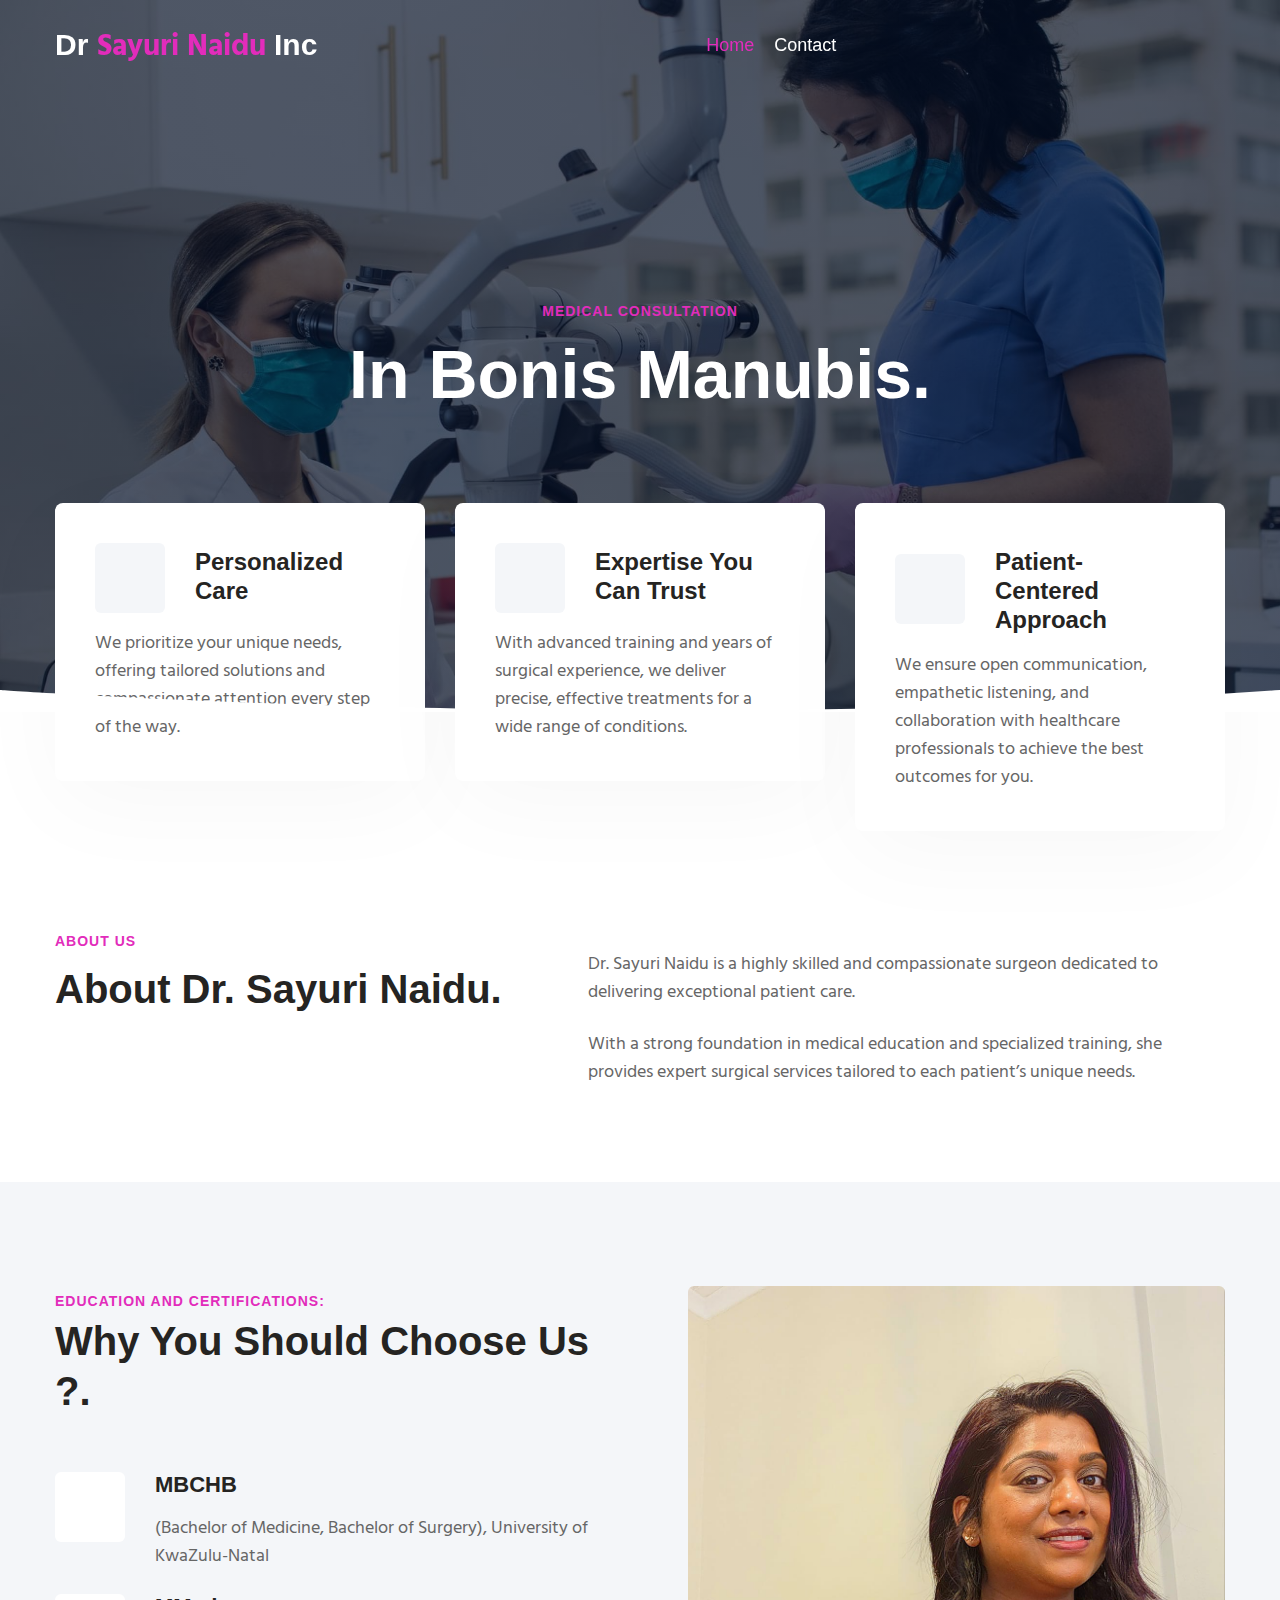
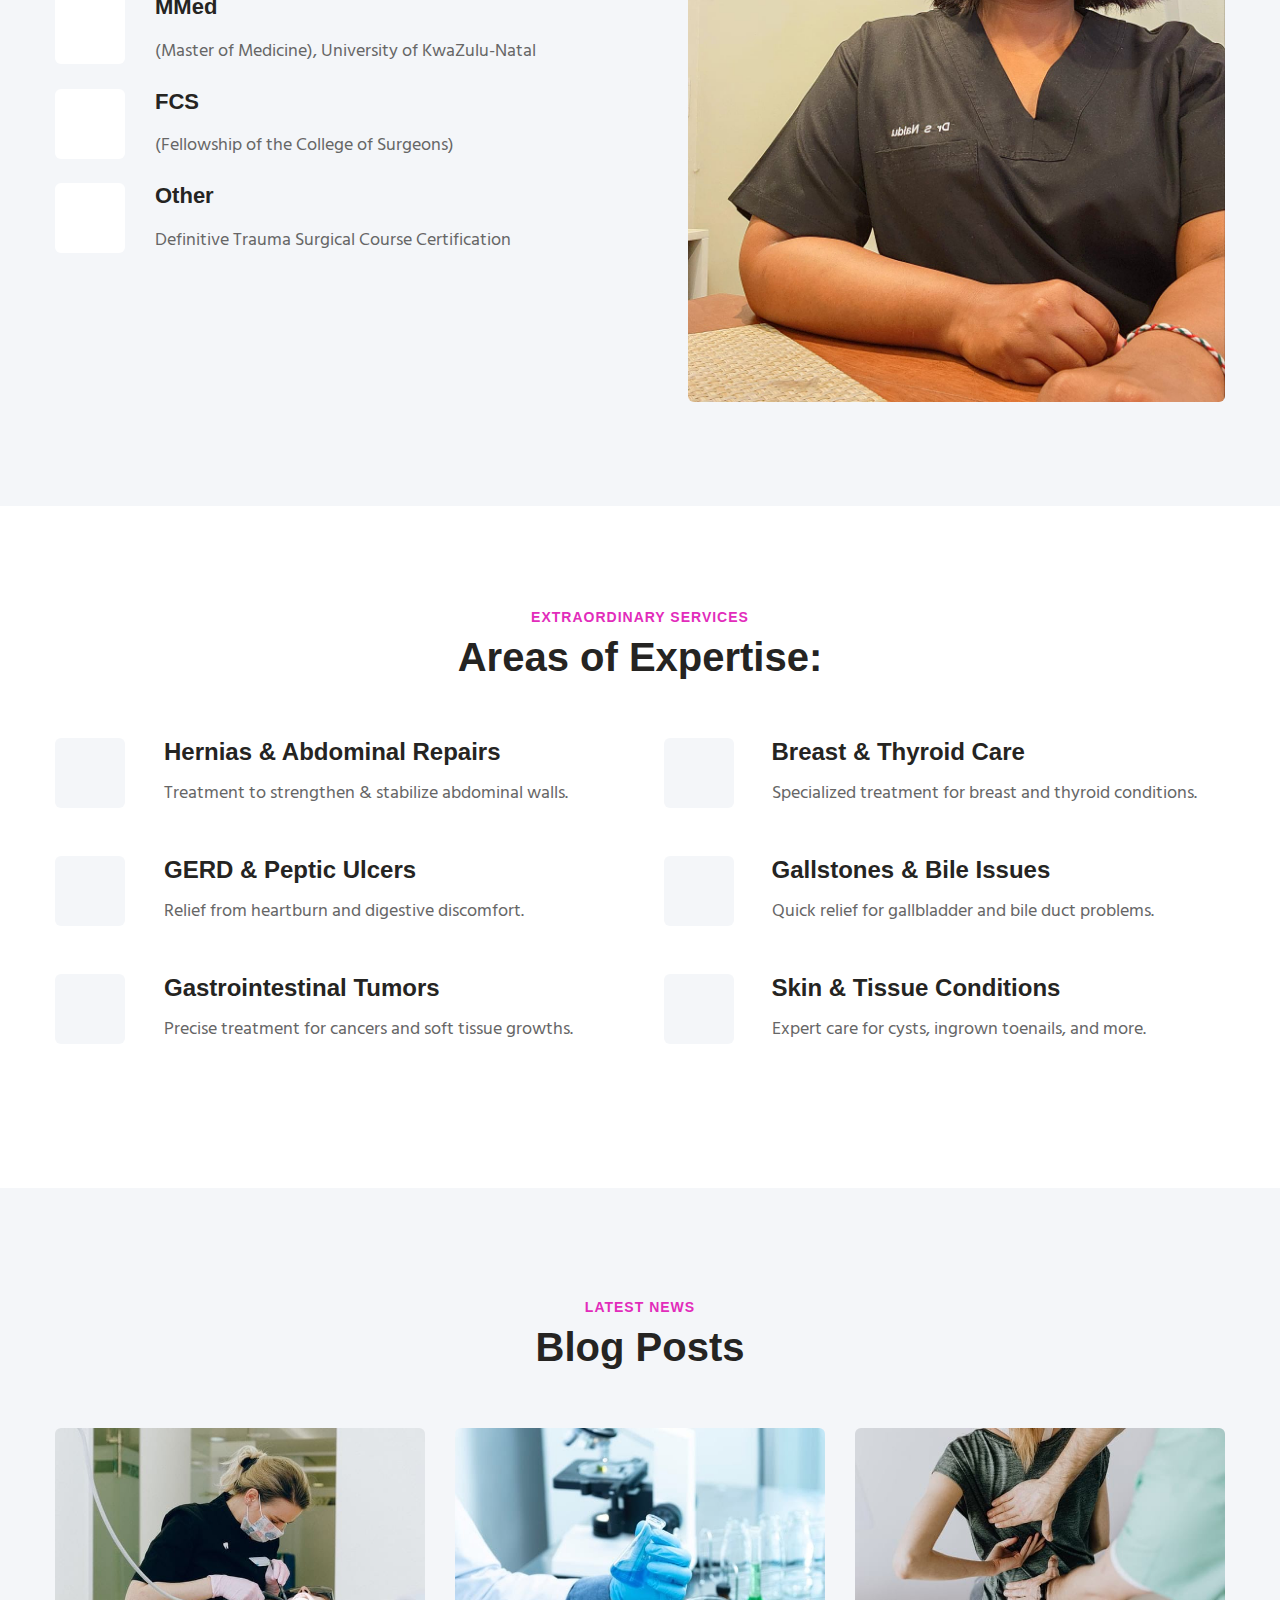
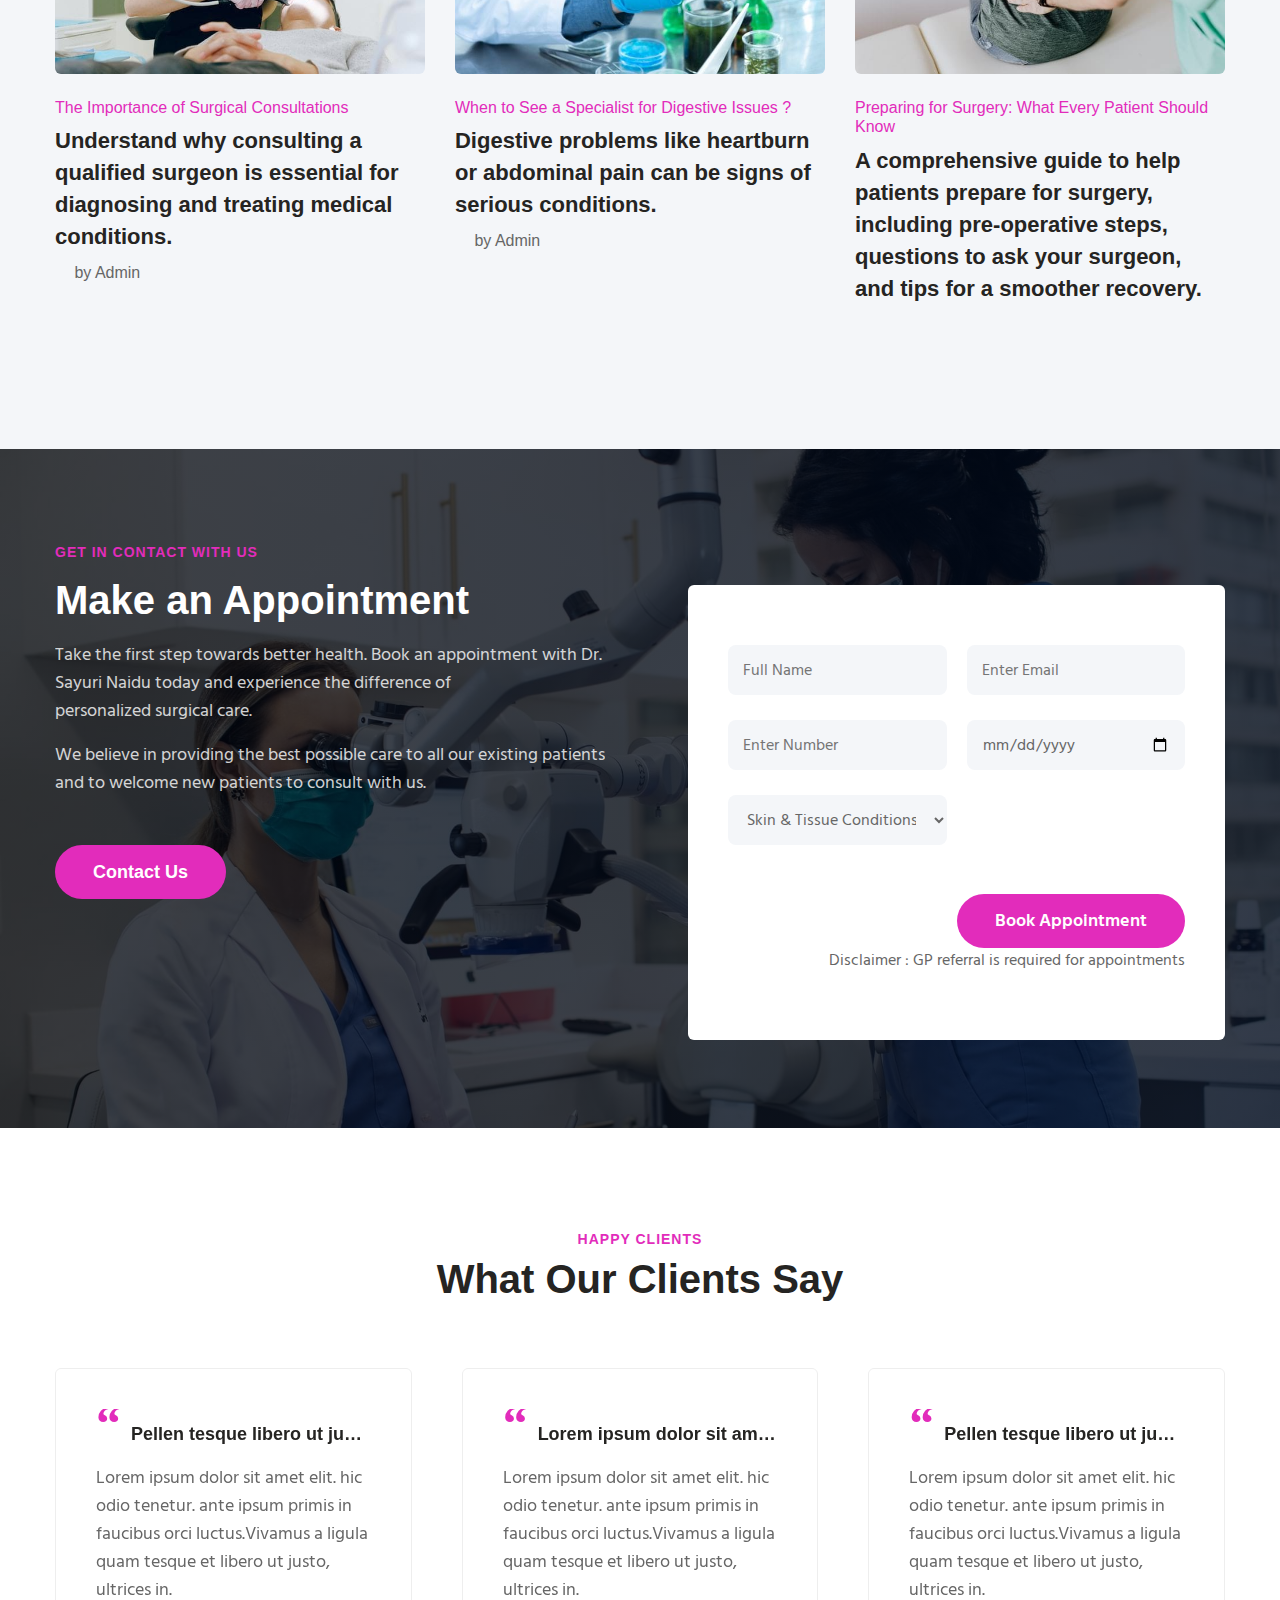
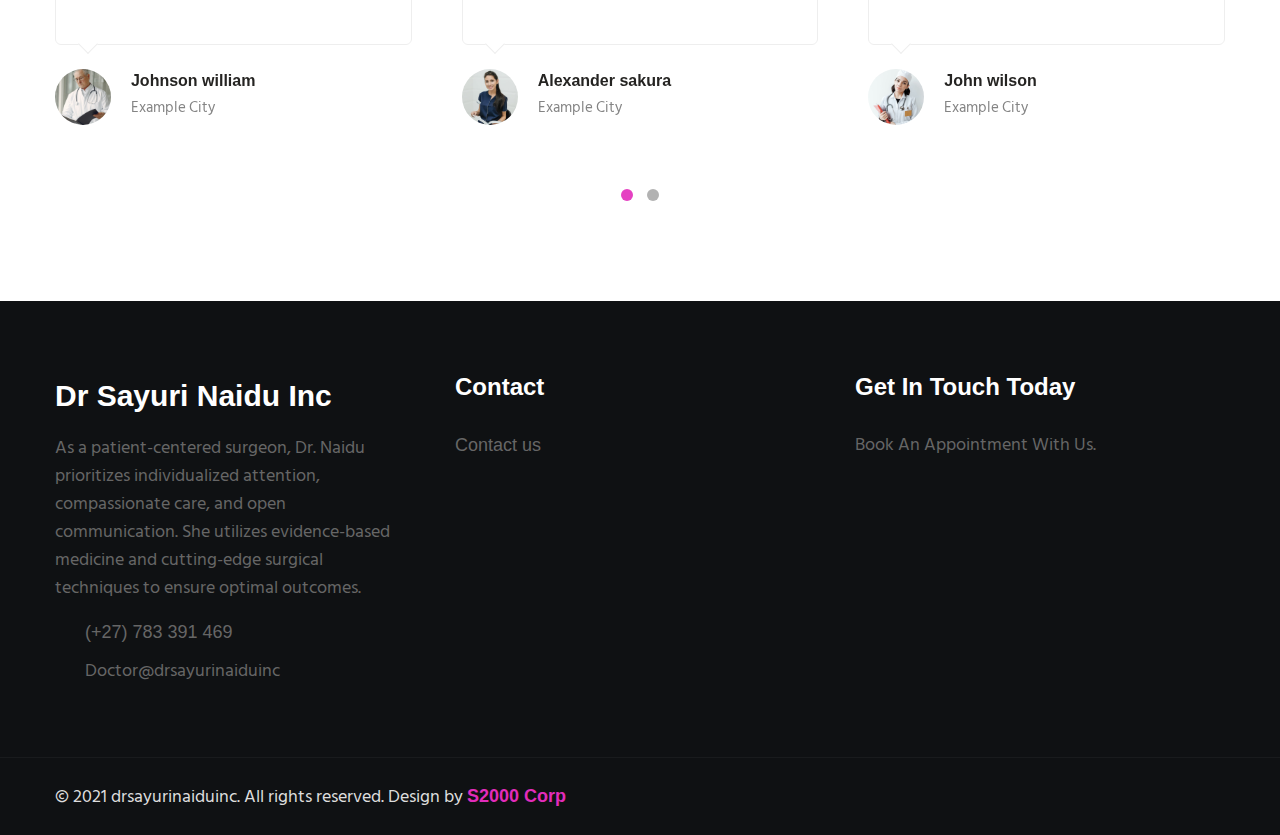
==== commit efb8a4fe: "update" ====
--- a/index.html
+++ b/index.html
@@ -205,7 +205,7 @@
     <div class="container">
       <nav class="navbar navbar-expand-lg stroke">
         <a class="navbar-brand" href="index.html">
-         DR <span class="sub-logo"> Sayuri Naidu</span> Inc</span>
+         Dr <span class="sub-logo"> Sayuri Naidu</span> Inc</span>
         </a>
 
      <div class="collapse navbar-collapse" id="navbarTogglerDemo02">
@@ -255,7 +255,7 @@
       <div class="container">
         <div class="bannerhny-info text-center">
           <h6 class="title-subhny mb-2">Medical Consultation</h6>
-          <h3 class="">Better Doctors. Better Care.</h3>
+          <h3 class="">In Bonis Manubis.</h3>
         </div>
       </div>
     </div>
@@ -638,7 +638,7 @@
                 Take the first step towards better health. Book an appointment with Dr. Sayuri Naidu today and experience the difference of personalized surgical care.</p>
             <p>We believe in providing the best possible care to all our existing patients and to welcome new patients to
                 consult with us.</p>
-            <a class="btn btn-style btn-outline-light mt-sm-5 mt-4 mr-2" href="#">
+            <a class="btn btn-style btn-outline-light mt-sm-5 mt-4 mr-2" href="contact.html">
               Contact Us</a>
           </div>
           <div class="col-lg-6 free-appointment pl-lg-5 mt-5">
@@ -695,6 +695,7 @@
                 </div>
                 <div class="appointment-btn text-lg-right">
                   <button type="submit" class="btn btn-style btn-primary mt-4">Book Appointment</button>
+                  <label type="text" >Disclaimer : GP referral is required for appointments</button>
                 </div>
               </form>
             </div>
--- a/assets/css/style-liberty.css
+++ b/assets/css/style-liberty.css
@@ -14020,7 +14020,7 @@
 }
 
 :root {
-  --primary-color: #2caee2;
+  --primary-color: #e22cbb;
   --secondary-color: #2F4051;
   --font-color: #666;
   --bg-color: #fff;
@@ -14039,7 +14039,7 @@
 }
 
 [data-theme="dark"] {
-  --primary-color: #2caee2;
+  --primary-color: #e22cbb;
   --secondary-color: #2F4051;
   --font-color: #c2d0da;
   --bg-color: #232220;
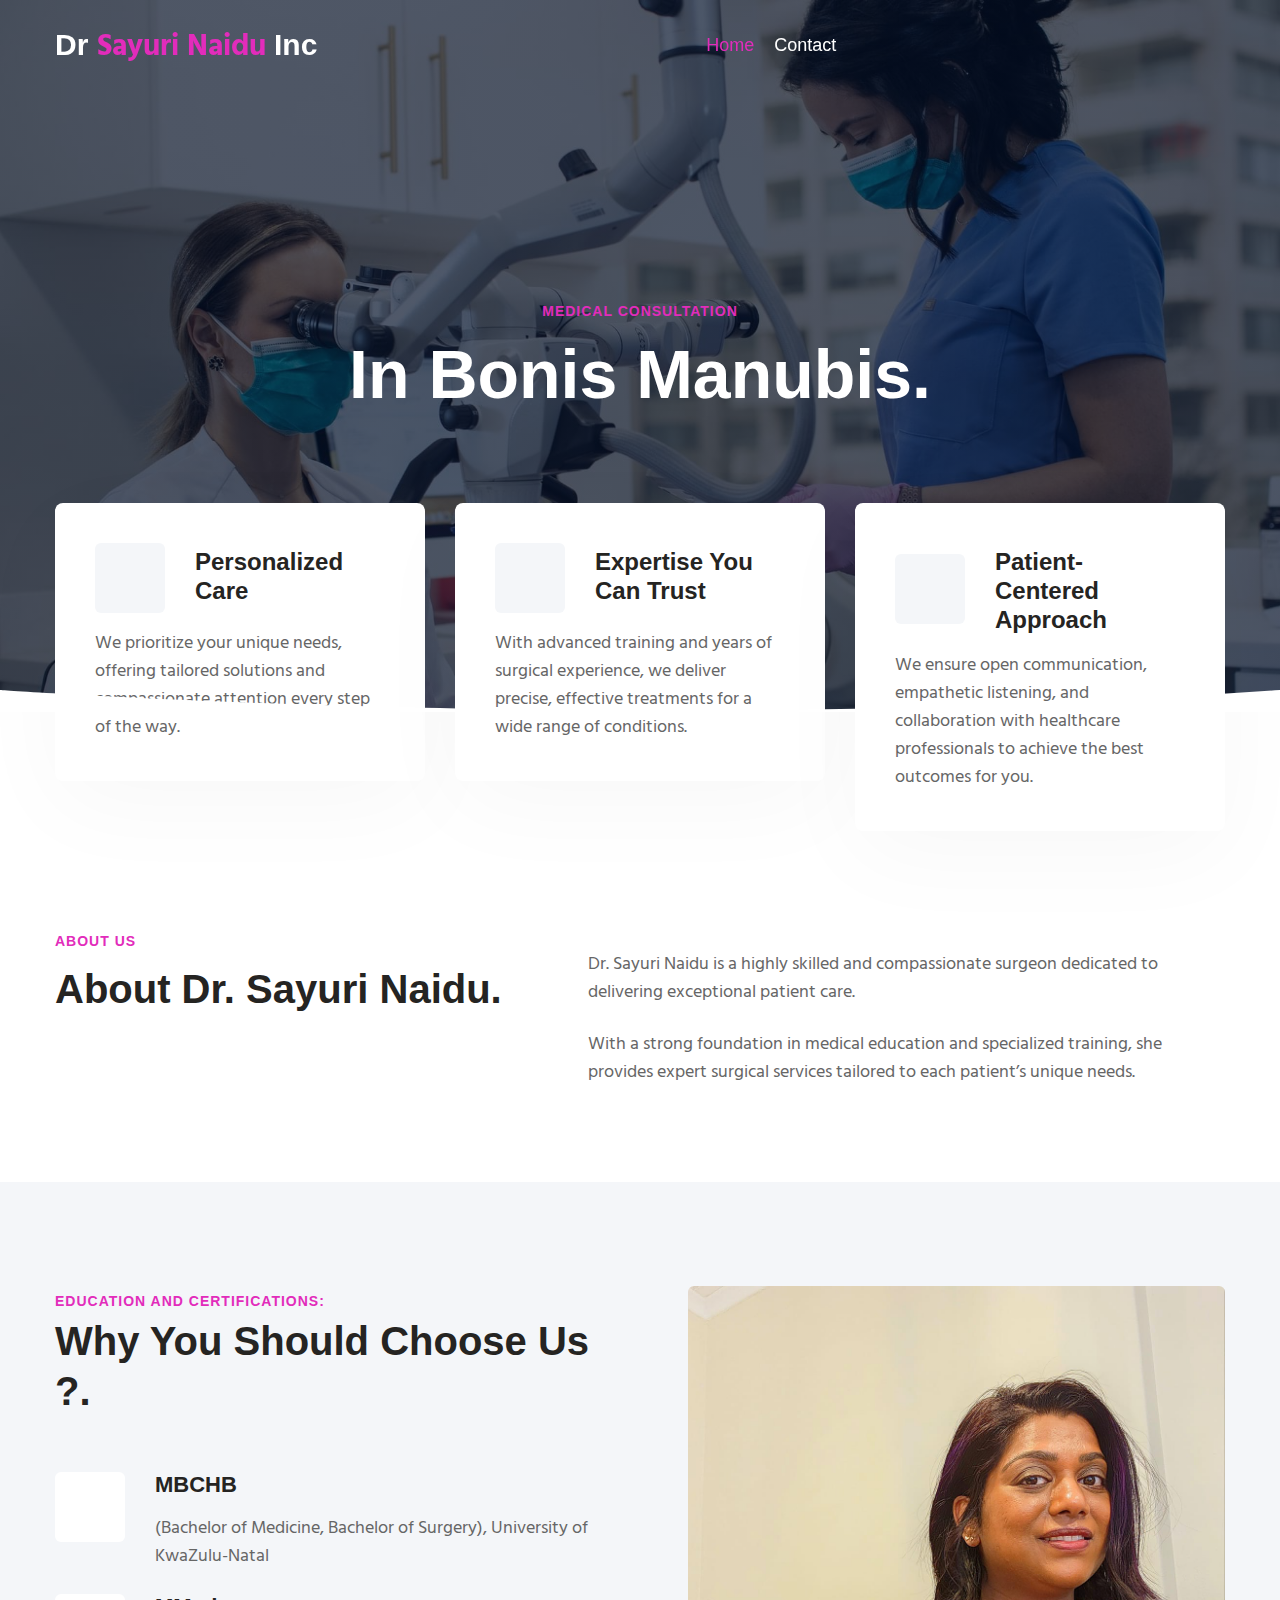
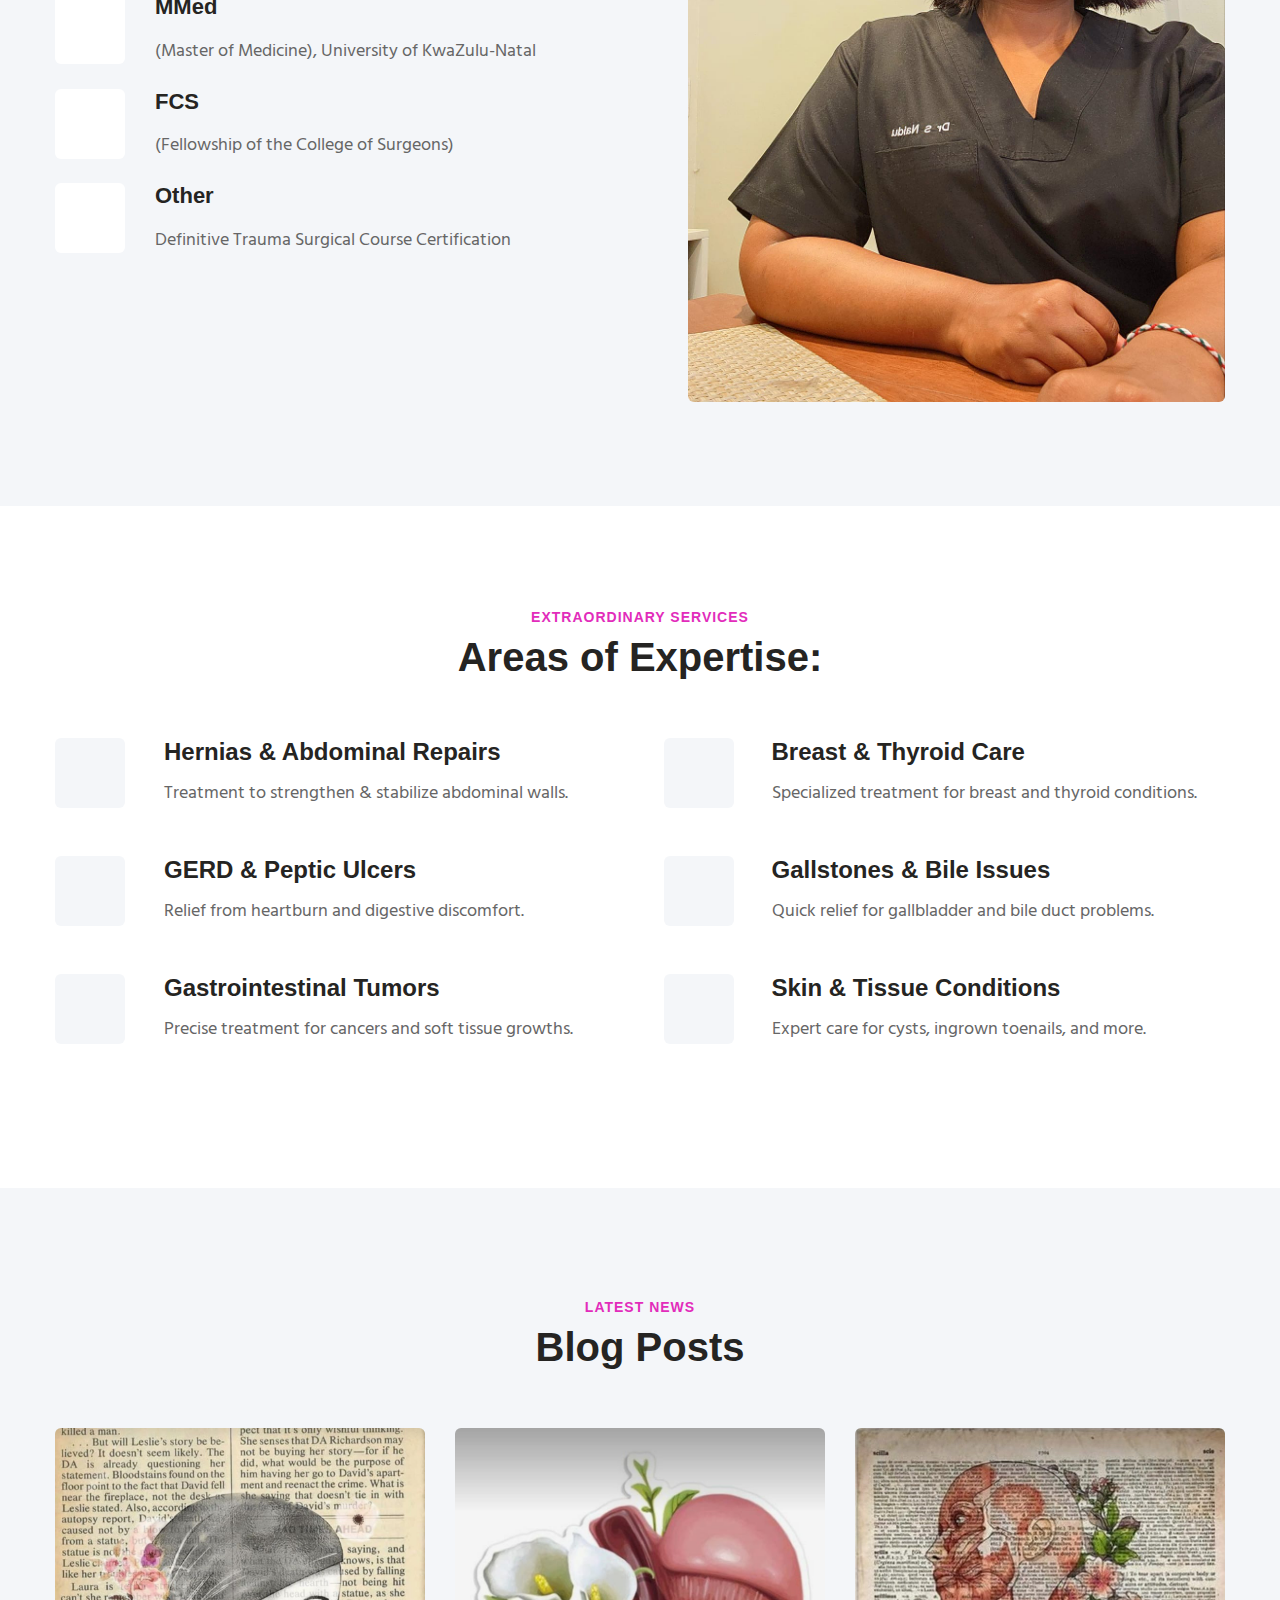
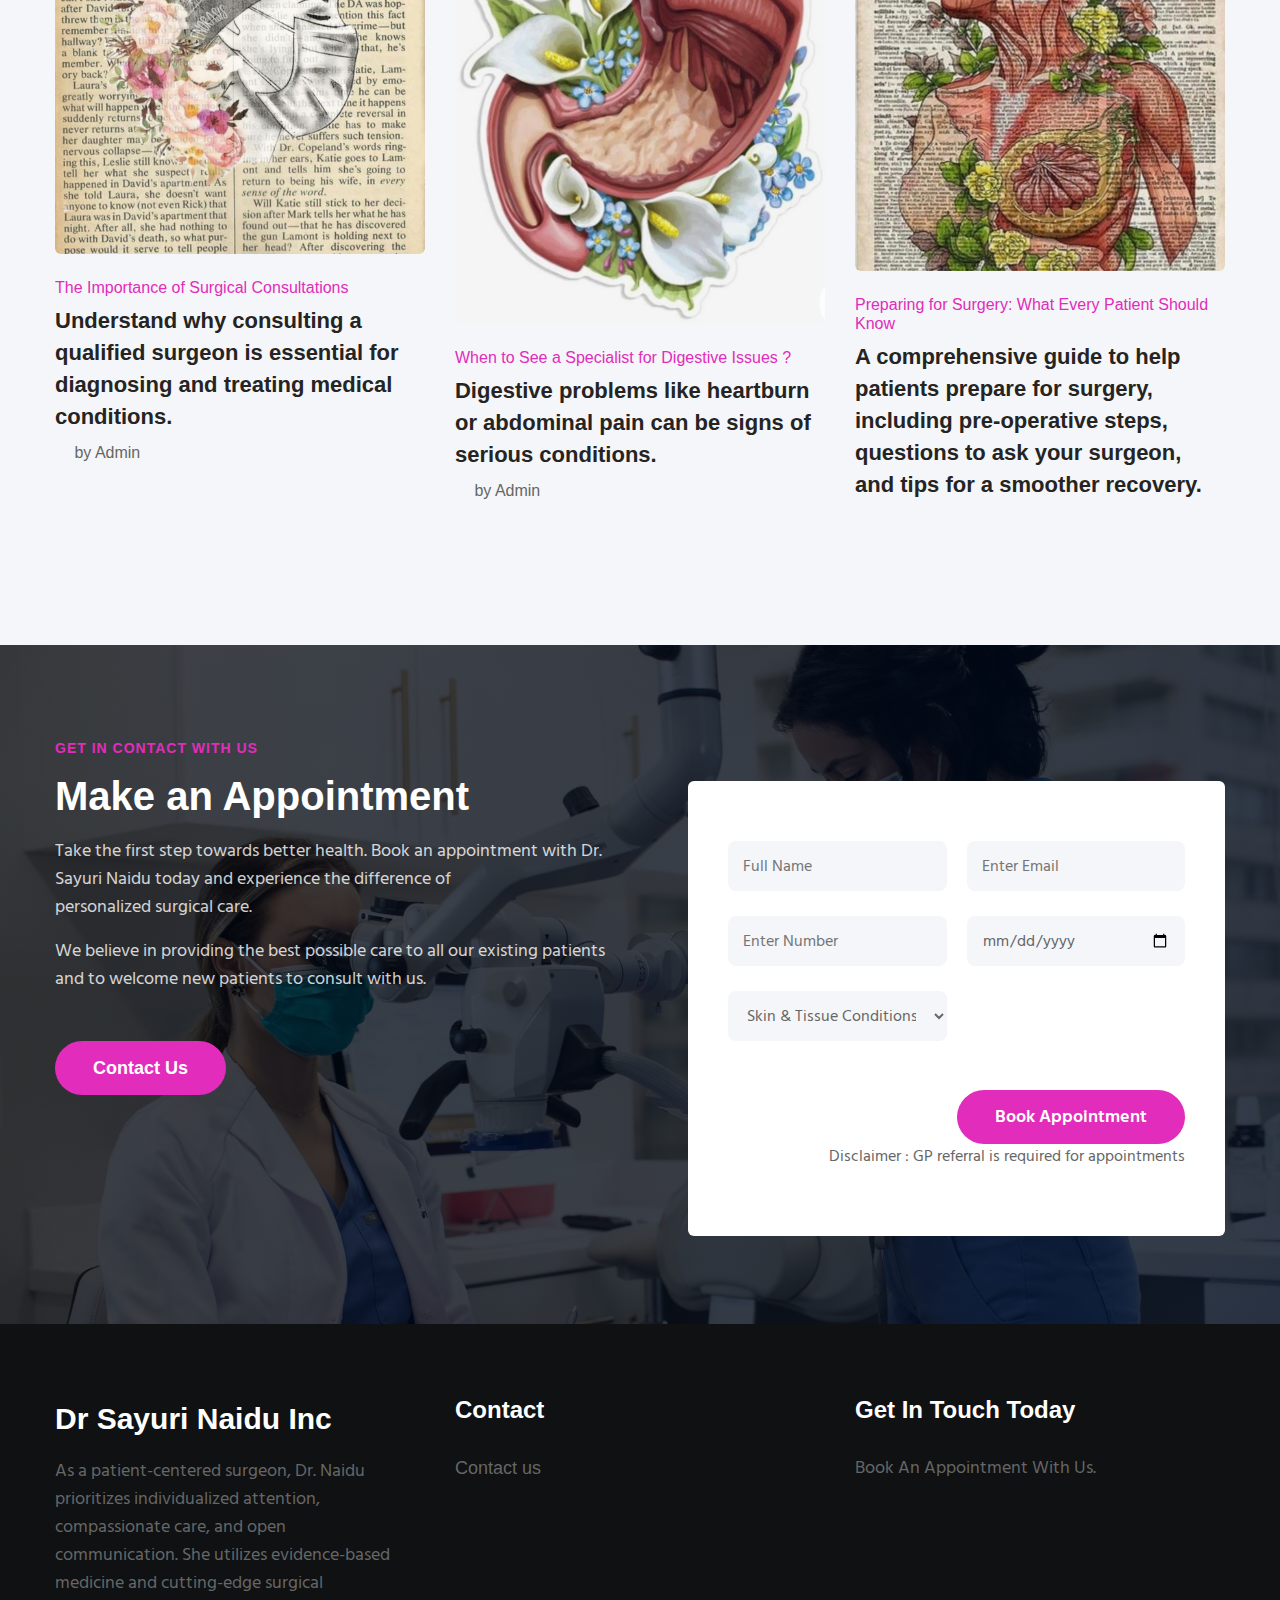
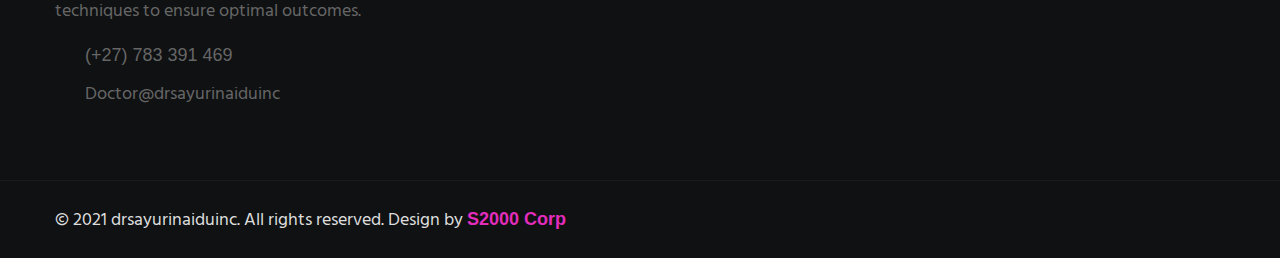
==== commit 0cab1fa2: "update" ====
--- a/index.html
+++ b/index.html
@@ -705,7 +705,7 @@
     </div>
   </section>
   <!-- //w3l-content-3-->
-  <!-- testimonials section -->
+  <!-- testimonials section 
   <section class="w3l-clients w3l-test pb-5" id="testimonials">
     <div class="midd-w3 py-5">
       <div class="container py-lg-5 py-md-4 pt-2 pb-lg-5">
@@ -832,7 +832,7 @@
       </div>
     </div>
   </section>
-  <!-- //testimonials section -->
+   //testimonials section -->
 
   <!-- footer -->
   <section class="w3l-footer-29-main">
